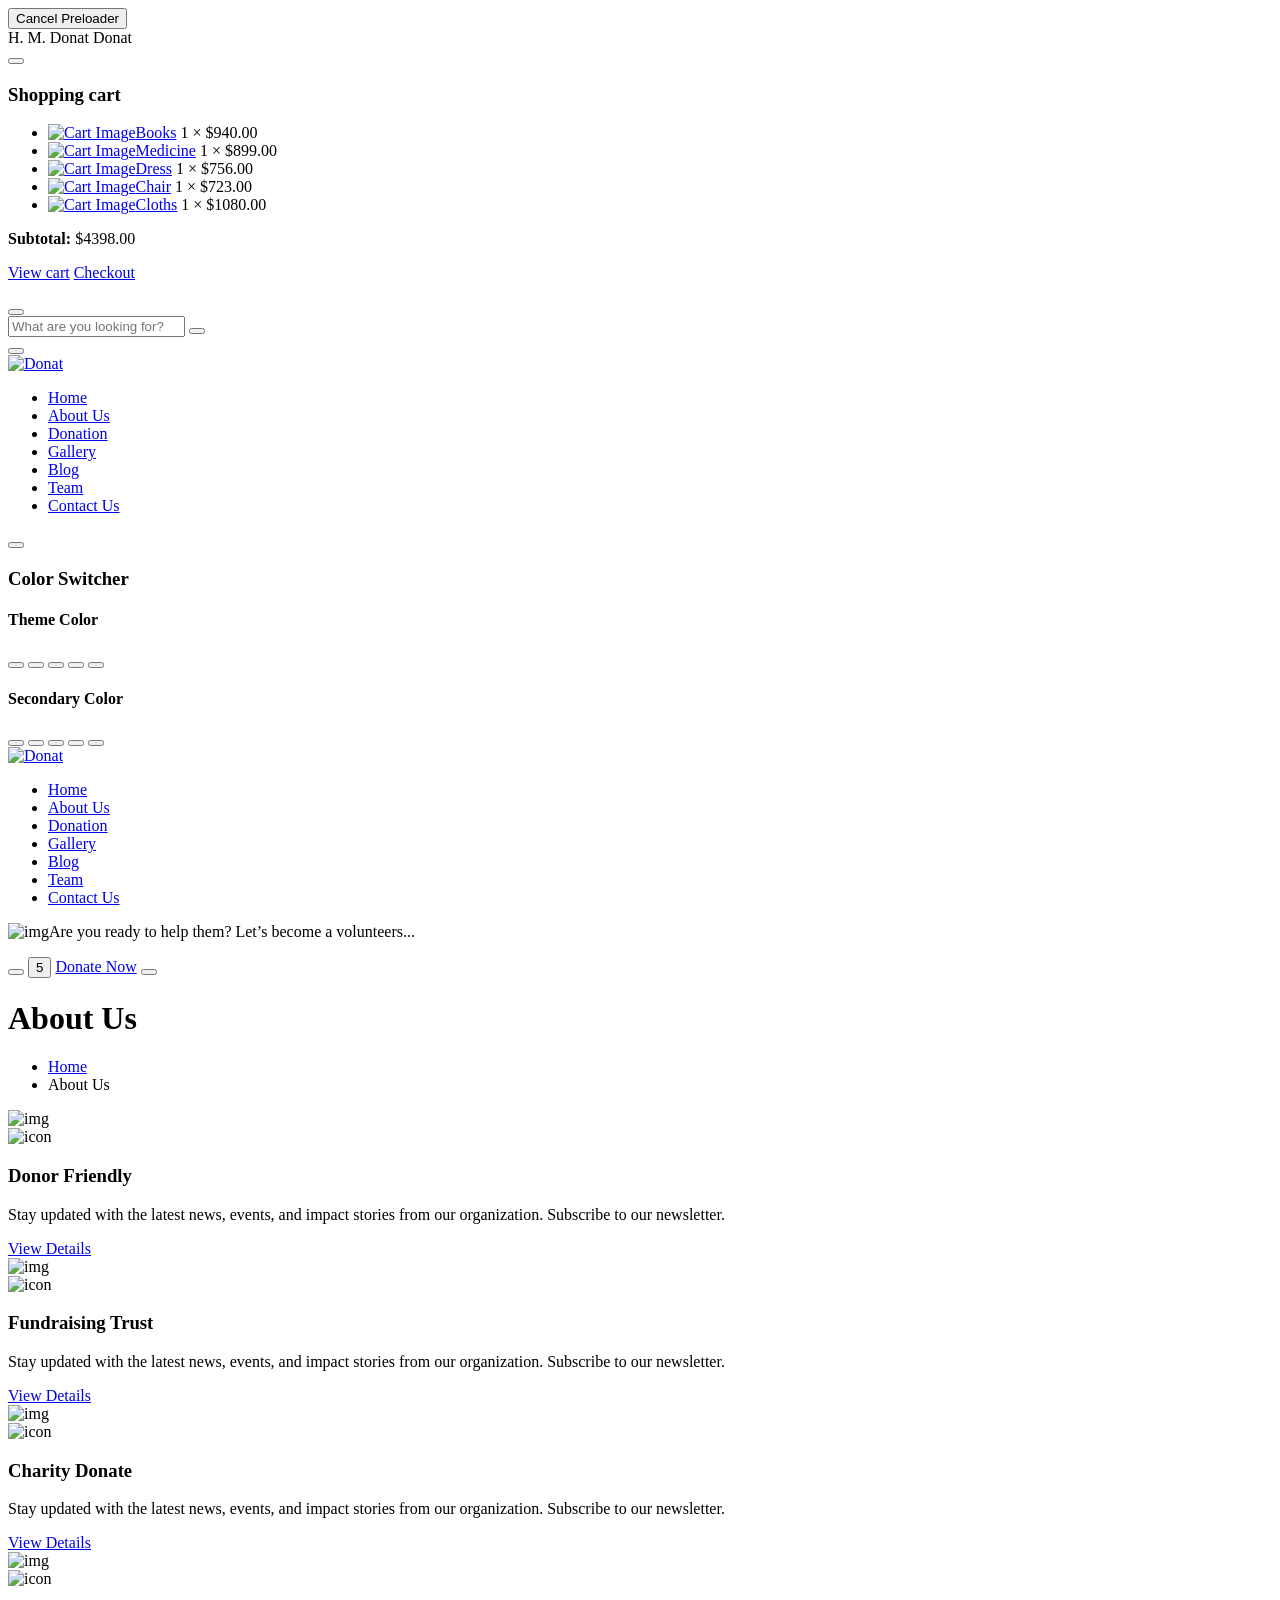
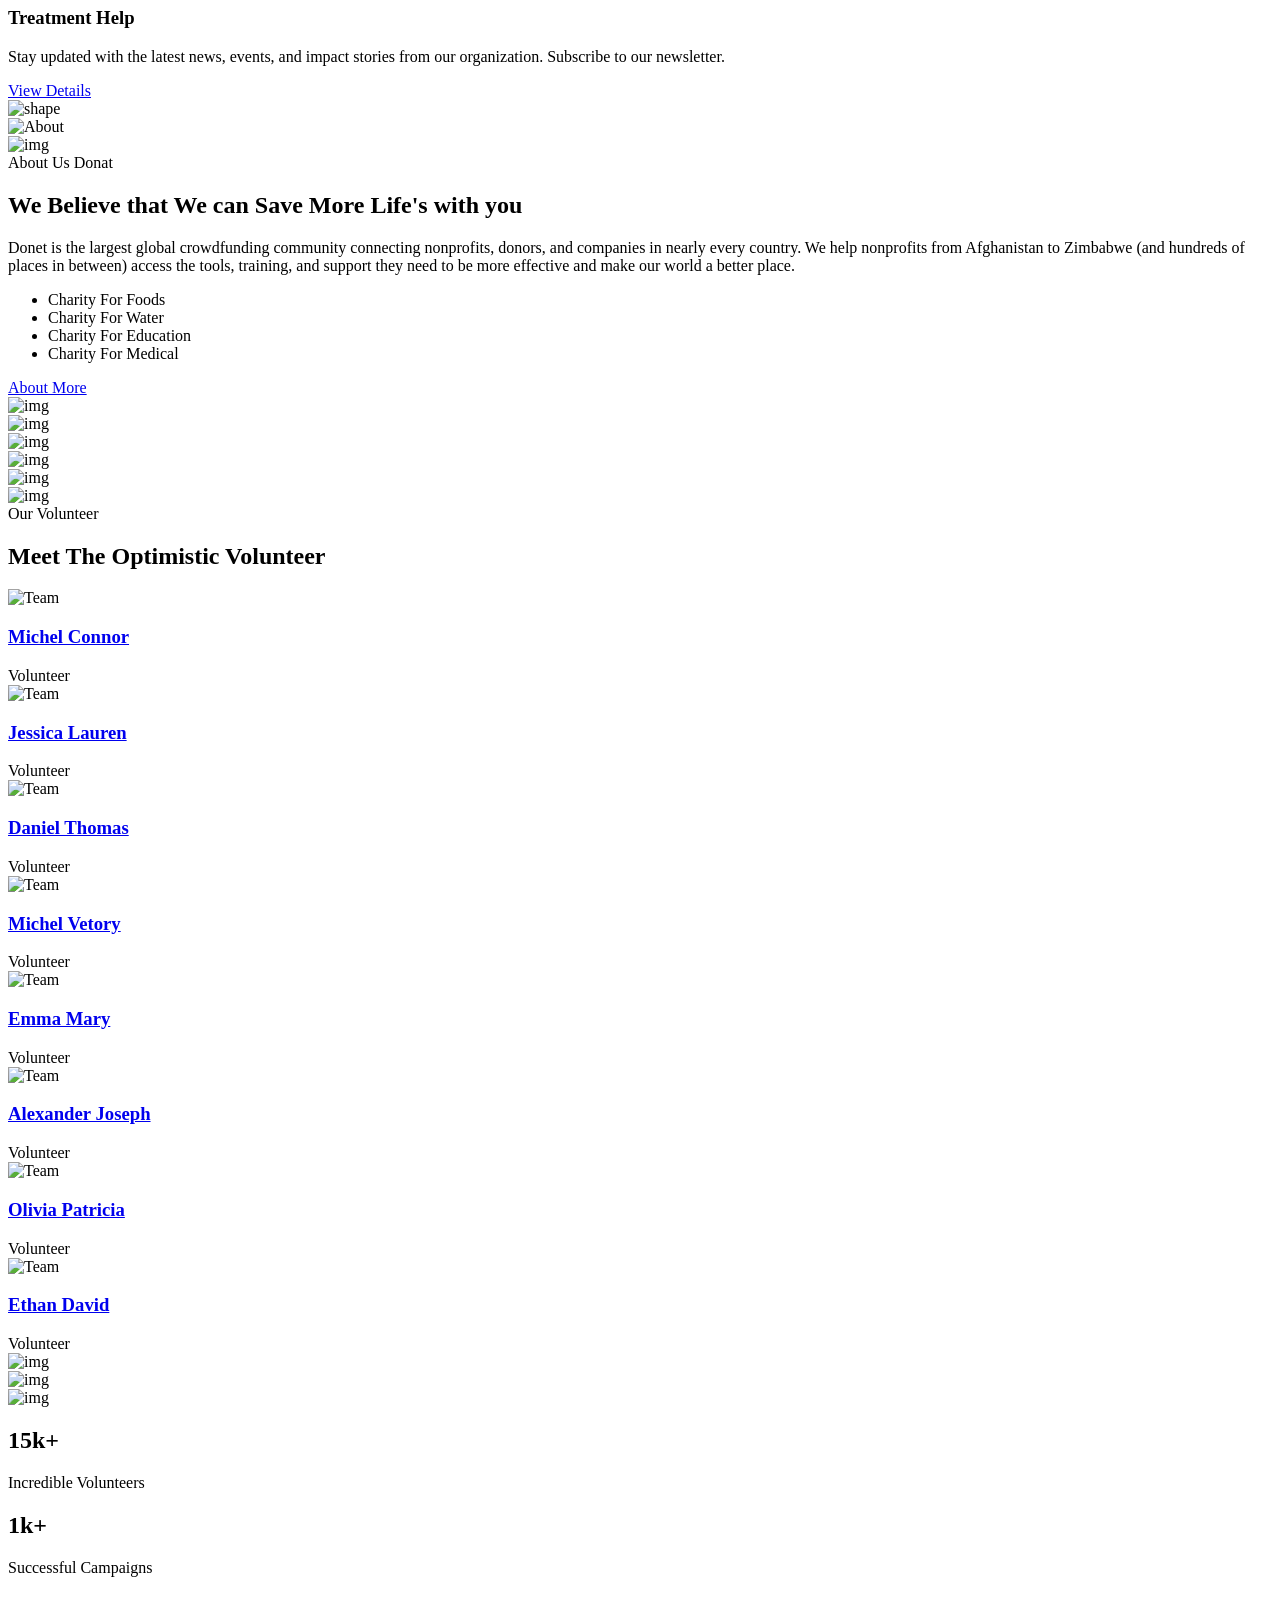
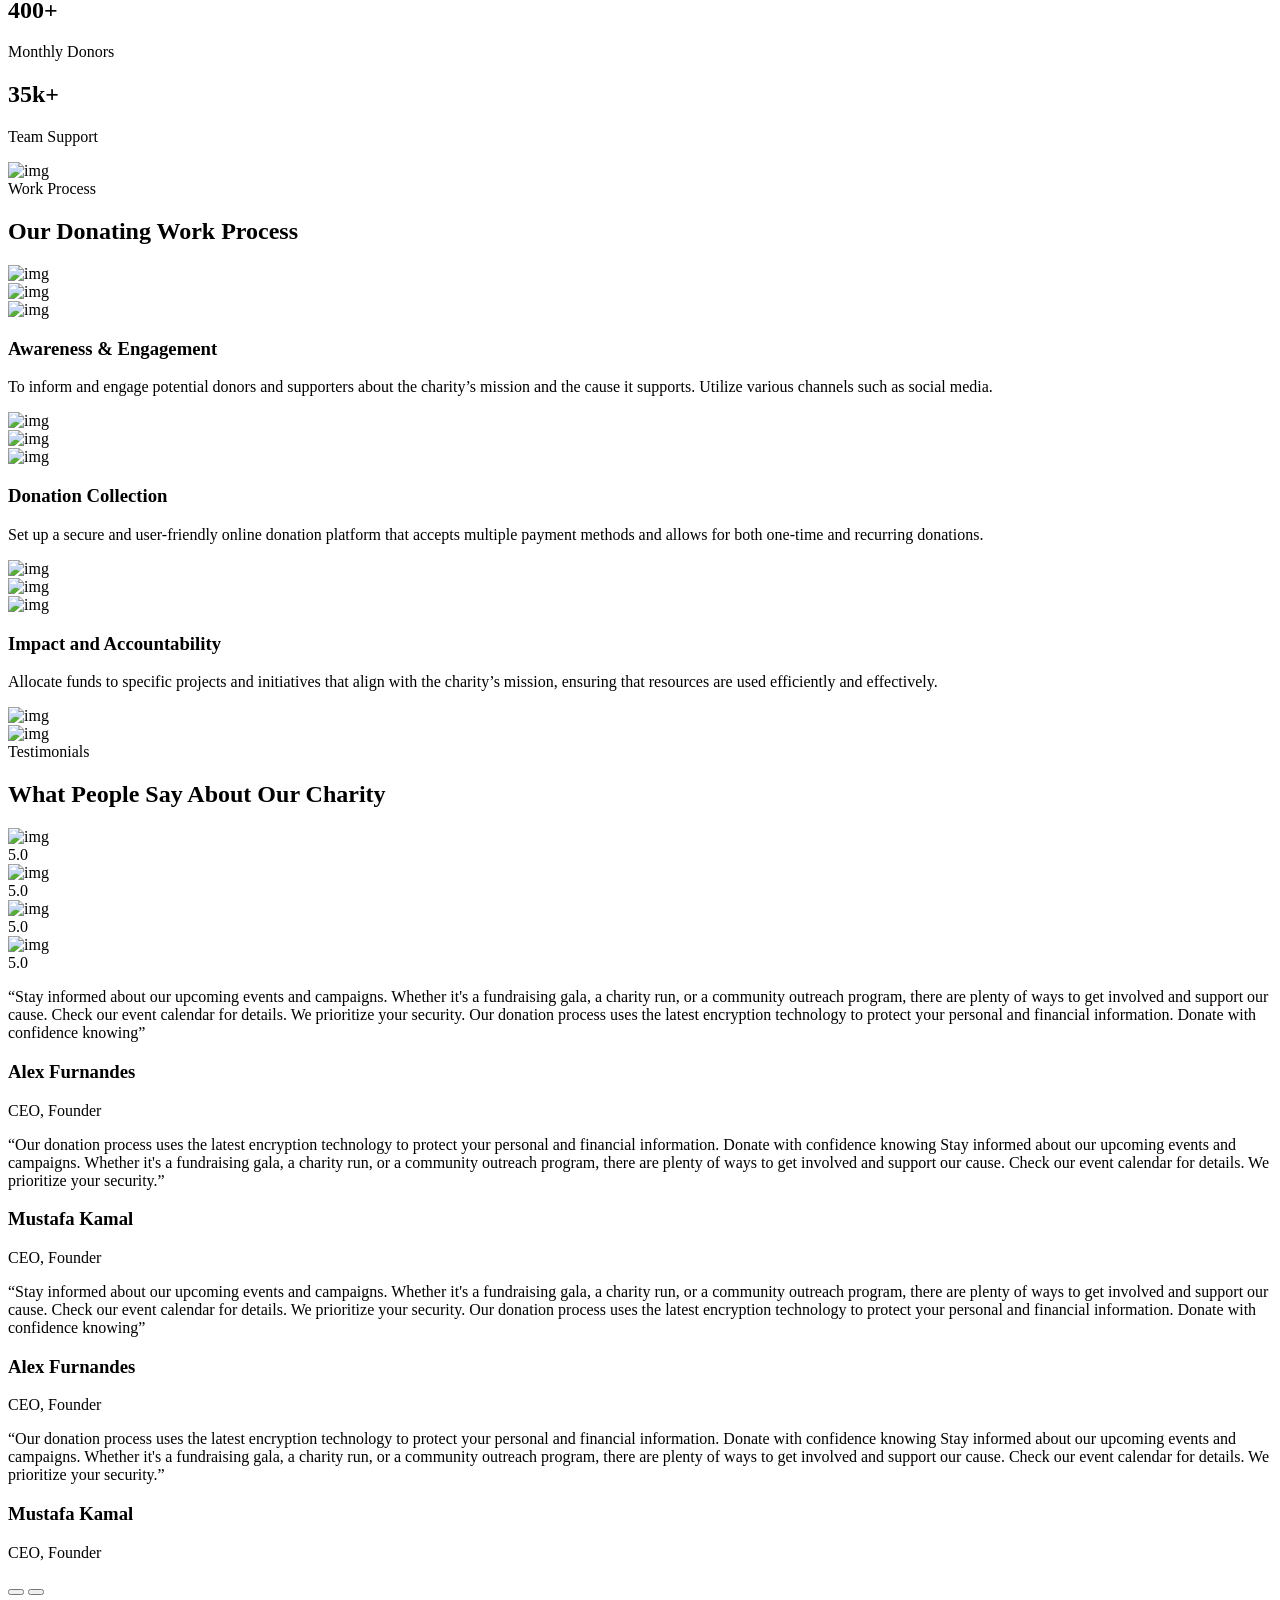
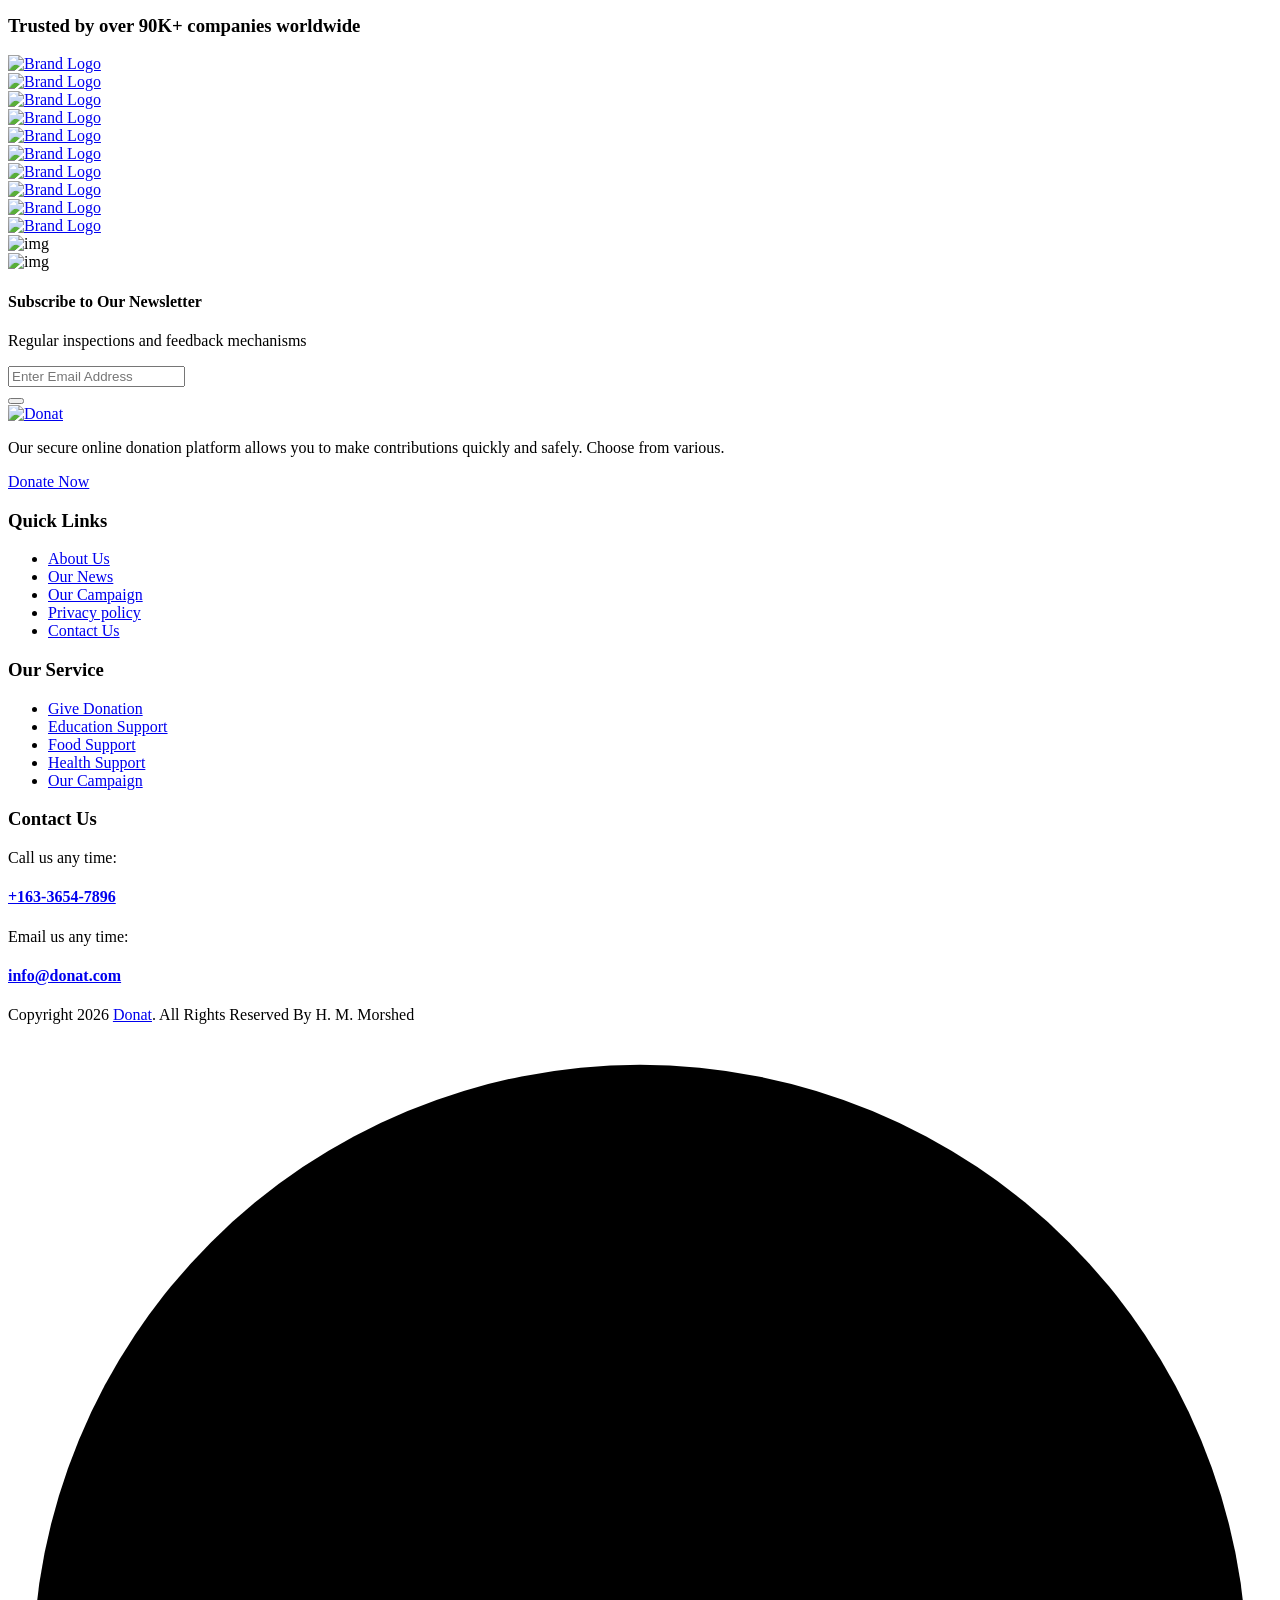
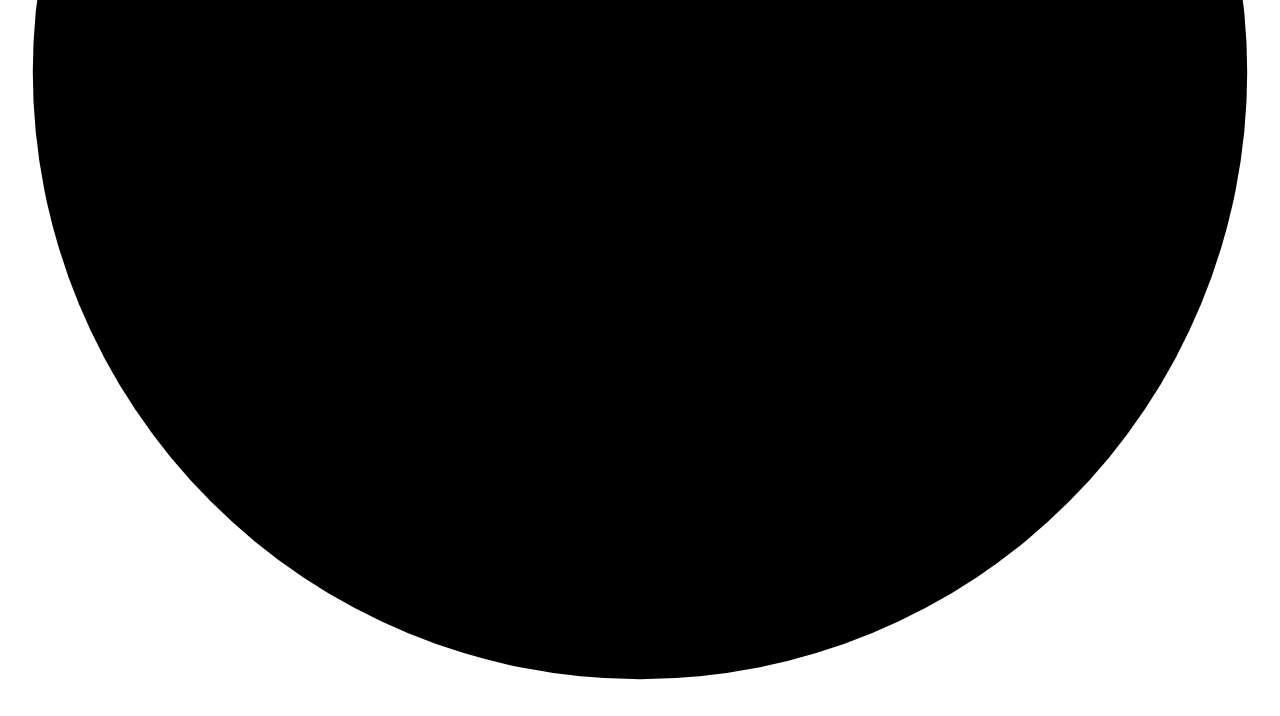
==== about.html @ d8be1a40 "Add files via upload" ====
<!doctype html>
<html class="no-js" lang="zxx" dir="ltr">

<head>
    <meta charset="utf-8">
    <meta http-equiv="x-ua-compatible" content="ie=edge">
    <title>Donat - Charity & Donation </title>
    <meta name="author" content="Donat">
    <meta name="description" content="Donat - Charity & Donation HTML Template">
    <meta name="keywords" content="Donat - Charity & Donation HTML Template">
    <meta name="robots" content="INDEX,FOLLOW">

    <!-- Mobile Specific Metas -->
    <meta name="viewport" content="width=device-width, initial-scale=1, shrink-to-fit=no">

    <!-- Favicons - Place favicon.ico in the root directory -->
    <link rel="apple-touch-icon" sizes="57x57" href="assets/img/favicons/apple-icon-57x57.png">
    <link rel="apple-touch-icon" sizes="60x60" href="assets/img/favicons/apple-icon-60x60.png">
    <link rel="apple-touch-icon" sizes="72x72" href="assets/img/favicons/apple-icon-72x72.png">
    <link rel="apple-touch-icon" sizes="76x76" href="assets/img/favicons/apple-icon-76x76.png">
    <link rel="apple-touch-icon" sizes="114x114" href="assets/img/favicons/apple-icon-114x114.png">
    <link rel="apple-touch-icon" sizes="120x120" href="assets/img/favicons/apple-icon-120x120.png">
    <link rel="apple-touch-icon" sizes="144x144" href="assets/img/favicons/apple-icon-144x144.png">
    <link rel="apple-touch-icon" sizes="152x152" href="assets/img/favicons/apple-icon-152x152.png">
    <link rel="apple-touch-icon" sizes="180x180" href="assets/img/favicons/apple-icon-180x180.png">
    <link rel="icon" type="image/png" sizes="192x192" href="assets/img/favicons/android-icon-192x192.png">
    <link rel="icon" type="image/png" sizes="32x32" href="assets/img/favicons/favicon-32x32.png">
    <link rel="icon" type="image/png" sizes="96x96" href="assets/img/favicons/favicon-96x96.png">
    <link rel="icon" type="image/png" sizes="16x16" href="assets/img/favicons/favicon-16x16.png">
    <link rel="manifest" href="assets/img/favicons/manifest.json">
    <meta name="msapplication-TileColor" content="#ffffff">
    <meta name="msapplication-TileImage" content="assets/img/favicons/ms-icon-144x144.png">
    <meta name="theme-color" content="#ffffff">

    <!--==============================
	  Google Fonts
	============================== -->
    <link rel="preconnect" href="https://fonts.googleapis.com/">
    <link rel="preconnect" href="https://fonts.gstatic.com/" crossorigin>
    <link href="https://fonts.googleapis.com/css2?family=Caveat:wght@400..700&amp;family=Nunito+Sans:ital,opsz,wght@0,6..12,200..1000;1,6..12,200..1000&amp;family=Nunito:ital,wght@0,200..1000;1,200..1000&amp;display=swap" rel="stylesheet">

    <!--==============================
	    All CSS File
	============================== -->
    <!-- Bootstrap -->
    <link rel="stylesheet" href="assets/css/bootstrap.min.css">
    <!-- Fontawesome Icon -->
    <link rel="stylesheet" href="assets/css/fontawesome.min.css">
    <!-- Magnific Popup -->
    <link rel="stylesheet" href="assets/css/magnific-popup.min.css">
    <!-- Swiper Js -->
    <link rel="stylesheet" href="assets/css/swiper-bundle.min.css">
    <!-- Theme Custom CSS -->
    <link rel="stylesheet" href="assets/css/style.css">

</head>

<body>

    <!--[if lte IE 9]>
    	<p class="browserupgrade">You are using an <strong>outdated</strong> browser. Please <a href="https://browsehappy.com/">upgrade your browser</a> to improve your experience and security.</p>
  	<![endif]-->


    <!--********************************
   		Code Start From Here 
	******************************** -->

    <!--==============================
     Preloader
  ==============================-->
    <div class="preloader ">
        <button class="th-btn style2 preloaderCls">Cancel Preloader </button>
        <div class="preloader-inner">
            <span class="loader">
                H. M. Donat
                <span class="loading-text">Donat</span>
            </span>
        </div>
    </div><!--==============================
    Sidemenu
============================== -->
    <div class="sidemenu-wrapper sidemenu-cart ">
        <div class="sidemenu-content">
            <button class="closeButton sideMenuCls"><i class="far fa-times"></i></button>
            <div class="widget woocommerce widget_shopping_cart">
                <h3 class="widget_title">Shopping cart</h3>
                <div class="widget_shopping_cart_content">
                    <ul class="woocommerce-mini-cart cart_list product_list_widget ">
                        <li class="woocommerce-mini-cart-item mini_cart_item">
                            <a href="#" class="remove remove_from_cart_button"><i class="far fa-times"></i></a>
                            <a href="#"><img src="assets/img/product/product_thumb_1_1.png" alt="Cart Image">Books</a>
                            <span class="quantity">1 ×
                                <span class="woocommerce-Price-amount amount">
                                    <span class="woocommerce-Price-currencySymbol">$</span>940.00</span>
                            </span>
                        </li>
                        <li class="woocommerce-mini-cart-item mini_cart_item">
                            <a href="#" class="remove remove_from_cart_button"><i class="far fa-times"></i></a>
                            <a href="#"><img src="assets/img/product/product_thumb_1_2.png" alt="Cart Image">Medicine</a>
                            <span class="quantity">1 ×
                                <span class="woocommerce-Price-amount amount">
                                    <span class="woocommerce-Price-currencySymbol">$</span>899.00</span>
                            </span>
                        </li>
                        <li class="woocommerce-mini-cart-item mini_cart_item">
                            <a href="#" class="remove remove_from_cart_button"><i class="far fa-times"></i></a>
                            <a href="#"><img src="assets/img/product/product_thumb_1_3.png" alt="Cart Image">Dress</a>
                            <span class="quantity">1 ×
                                <span class="woocommerce-Price-amount amount">
                                    <span class="woocommerce-Price-currencySymbol">$</span>756.00</span>
                            </span>
                        </li>
                        <li class="woocommerce-mini-cart-item mini_cart_item">
                            <a href="#" class="remove remove_from_cart_button"><i class="far fa-times"></i></a>
                            <a href="#"><img src="assets/img/product/product_thumb_1_4.png" alt="Cart Image">Chair</a>
                            <span class="quantity">1 ×
                                <span class="woocommerce-Price-amount amount">
                                    <span class="woocommerce-Price-currencySymbol">$</span>723.00</span>
                            </span>
                        </li>
                        <li class="woocommerce-mini-cart-item mini_cart_item">
                            <a href="#" class="remove remove_from_cart_button"><i class="far fa-times"></i></a>
                            <a href="#"><img src="assets/img/product/product_thumb_1_5.png" alt="Cart Image">Cloths</a>
                            <span class="quantity">1 ×
                                <span class="woocommerce-Price-amount amount">
                                    <span class="woocommerce-Price-currencySymbol">$</span>1080.00</span>
                            </span>
                        </li>
                    </ul>
                    <p class="woocommerce-mini-cart__total total">
                        <strong>Subtotal:</strong>
                        <span class="woocommerce-Price-amount amount">
                            <span class="woocommerce-Price-currencySymbol">$</span>4398.00</span>
                    </p>
                    <p class="woocommerce-mini-cart__buttons buttons">
                        <a href="cart.html" class="th-btn wc-forward">View cart</a>
                        <a href="checkout.html" class="th-btn checkout wc-forward">Checkout</a>
                    </p>
                </div>
            </div>
        </div>
    </div>
    <div class="popup-search-box d-none d-lg-block">
        <button class="searchClose"><i class="far fa-times"></i></button>
        <form action="#">
            <input type="text" placeholder="What are you looking for?">
            <button type="submit"><i class="fal fa-search"></i></button>
        </form>
    </div><!--==============================
    Mobile Menu
  ============================== -->
    <div class="th-menu-wrapper">
        <div class="th-menu-area text-center">
            <button class="th-menu-toggle"><i class="fal fa-times"></i></button>
            <div class="mobile-logo">
                <a href="index.html"><img src="assets/img/logo.svg" alt="Donat"></a>
            </div>
            <div class="th-mobile-menu">
                <ul>
                     <li >
                        <a href="index.html">Home</a>
                    </li>
                
                    <li>
                    <a href="about.html">About Us</a>
                    </li>
                    <li>
                     <a href="donate-now.html">Donation</a>
                    </li>
                    <li>
                     <a href="gallery.html">Gallery</a>
                    </li>
                    <li>
                     <a href="blog.html">Blog</a>
                    </li>
                    <li>
                     <a href="add-team.html">Team</a>
                    </li>
                    <li>
                     <a href="contact.html">Contact Us</a>
                </li>
                        </ul>
                    </li>
                    
                </ul>
            </div>
        </div>
    </div>
    <div class="color-scheme-wrap active">
        <button class="switchIcon"><i class="fa-solid fa-palette"></i></button>
        <h3 class="color-scheme-wrap-title text-center">Color Switcher</h3>
        <h4 class="color-scheme-wrap-subtitle text-center">Theme Color</h4>
        <div class="color-switch-btns">
            <button data-color="#1A685B"><i class="fa-solid fa-droplet"></i></button>
            <button data-color="#f34e3a"><i class="fa-solid fa-droplet"></i></button>
            <button data-color="#FF4857"><i class="fa-solid fa-droplet"></i></button>
            <button data-color="#3843C1"><i class="fa-solid fa-droplet"></i></button>
            <button data-color="#FF7E02"><i class="fa-solid fa-droplet"></i></button>
        </div>
        <h4 class="color-scheme-wrap-subtitle mt-20 text-center">Secondary Color</h4>
        <div class="secondary-color-switch-btns">
            <button data-secondary-color="#FFAC00"><i class="fa-solid fa-droplet"></i></button>
            <button data-secondary-color="#F41E1E"><i class="fa-solid fa-droplet"></i></button>
            <button data-secondary-color="#f34e3a"><i class="fa-solid fa-droplet"></i></button>
            <button data-secondary-color="#FF4857"><i class="fa-solid fa-droplet"></i></button>
            <button data-secondary-color="#3843C1"><i class="fa-solid fa-droplet"></i></button>
        </div>
    </div><!--==============================
	Header Area
==============================-->
    <header class="th-header header-layout1 onepage-nav">
        <div class="sticky-wrapper">
            <!-- Main Menu Area -->
            <div class="container">
                <div class="menu-area">
                    <div class="header-logo">
                        <a href="index.html"><img src="assets/img/logo.svg" alt="Donat"></a>
                    </div>
                    <div class="menu-area-wrap">
                        <nav class="main-menu d-none d-lg-block">
                            <ul>
                                <li>
                        <a href="index.html">Home</a>
                    </li>
                
                    <li>
                    <a href="about.html">About Us</a>
                    </li>
                    <li>
                     <a href="donate-now.html">Donation</a>
                    </li>
                    <li>
                     <a href="gallery.html">Gallery</a>
                    </li>
                    <li>
                     <a href="blog.html">Blog</a>
                    </li>
                    <li>
                     <a href="add-team.html">Team</a>
                    </li>
                    <li>
                     <a href="contact.html">Contact Us</a>
                </li>
                </ul>

                        </nav>
                        <p class="header-notice"><img class="me-1" src="assets/img/icon/heart-icon.svg" alt="img">Are you ready to help them? Let’s become a volunteers...</p>
                    </div>
                    <div class="header-button">
                        <button type="button" class="icon-btn style2 searchBoxToggler d-lg-block d-none"><i class="far fa-search"></i></button>
                        <button type="button" class="icon-btn sideMenuToggler">
                            <span class="badge">5</span>
                            <i class="fa-regular fa-cart-shopping"></i>
                        </button>
                        <a href="contact.html" class="th-btn style3 d-xl-block d-none"><i class="fas fa-heart me-2"></i> Donate Now</a>
                        <button type="button" class="icon-btn th-menu-toggle d-lg-none"><i class="far fa-bars"></i></button>
                    </div>
                </div>
            </div>
        </div>
    </header>


    <!--==============================
    Breadcumb
============================== -->
    <div class="breadcumb-wrapper " data-bg-src="assets/img/bg/breadcumb-bg.jpg" data-overlay="theme">
        <div class="container">
            <div class="breadcumb-content">
                <h1 class="breadcumb-title">About Us</h1>
                <ul class="breadcumb-menu">
                    <li><a href="index.html">Home</a></li>
                    <li>About Us</li>
                </ul>
            </div>
        </div>
    </div><!--==============================
Feature Area  
==============================-->
    <section class="space-top">
        <div class="container">
            <div class="row gy-4 justify-content-center">
                <div class="col-lg-3 col-md-6">
                    <div class="feature-card">
                        <div class="feature-card-bg-shape">
                            <img src="assets/img/shape/feature-card-bg-shape1-1.png" alt="img">
                        </div>
                        <div class="box-icon">
                            <img src="assets/img/icon/feature-icon1-2.svg" alt="icon">
                        </div>
                        <h3 class="box-title">Donor Friendly</h3>
                        <p class="box-text">Stay updated with the latest news, events, and impact stories from our organization. Subscribe to our newsletter.</p>
                        <a class="link-btn style2" href="about.html">View Details <i class="fa-solid fa-arrow-up-right ms-2"></i></a>
                    </div>
                </div>
                <div class="col-lg-3 col-md-6">
                    <div class="feature-card">
                        <div class="feature-card-bg-shape">
                            <img src="assets/img/shape/feature-card-bg-shape1-1.png" alt="img">
                        </div>
                        <div class="box-icon">
                            <img src="assets/img/icon/feature-icon1-1.svg" alt="icon">
                        </div>
                        <h3 class="box-title">Fundraising Trust</h3>
                        <p class="box-text">Stay updated with the latest news, events, and impact stories from our organization. Subscribe to our newsletter.</p>
                        <a class="link-btn style2" href="about.html">View Details <i class="fa-solid fa-arrow-up-right ms-2"></i></a>
                    </div>
                </div>
                <div class="col-lg-3 col-md-6">
                    <div class="feature-card">
                        <div class="feature-card-bg-shape">
                            <img src="assets/img/shape/feature-card-bg-shape1-1.png" alt="img">
                        </div>
                        <div class="box-icon">
                            <img src="assets/img/icon/feature-icon1-2.svg" alt="icon">
                        </div>
                        <h3 class="box-title">Charity Donate</h3>
                        <p class="box-text">Stay updated with the latest news, events, and impact stories from our organization. Subscribe to our newsletter.</p>
                        <a class="link-btn style2" href="about.html">View Details <i class="fa-solid fa-arrow-up-right ms-2"></i></a>
                    </div>
                </div>
                <div class="col-lg-3 col-md-6">
                    <div class="feature-card">
                        <div class="feature-card-bg-shape">
                            <img src="assets/img/shape/feature-card-bg-shape1-1.png" alt="img">
                        </div>
                        <div class="box-icon">
                            <img src="assets/img/icon/feature-icon1-1.svg" alt="icon">
                        </div>
                        <h3 class="box-title">Treatment Help</h3>
                        <p class="box-text">Stay updated with the latest news, events, and impact stories from our organization. Subscribe to our newsletter.</p>
                        <a class="link-btn style2" href="about.html">View Details <i class="fa-solid fa-arrow-up-right ms-2"></i></a>
                    </div>
                </div>
            </div>
        </div>
    </section> <!--==============================
About Area  
==============================-->
    <div class="overflow-hidden space" id="about-sec">
        <div class="shape-mockup about-bg-shape1-1 jump-reverse" data-top="10%" data-right="5%">
            <img src="assets/img/shape/heart-shape1.png" alt="shape">
        </div>
        <div class="container">
            <div class="row gy-4 align-items-center">
                <div class="col-xl-7">
                    <div class="img-box1">
                        <div class="img1" data-mask-src="assets/img/normal/about_1_1-mask.png">
                            <img src="assets/img/normal/about_1_1.png" alt="About">
                        </div>
                        <div class="about-shape1-1 jump">
                            <img src="assets/img/shape/about_shape1_1.png" alt="img">
                        </div>
                    </div>
                </div>
                <div class="col-xl-5">
                    <div class="about-wrap1">
                        <div class="title-area mb-30">
                            <span class="sub-title before-none">About Us Donat</span>
                            <h2 class="sec-title">We Believe that We can Save More Life's with you</h2>
                            <p class="">Donet is the largest global crowdfunding community connecting nonprofits, donors, and companies in nearly every country. We help nonprofits from Afghanistan to Zimbabwe (and hundreds of places in between) access the tools, training, and support they need to be more effective and make our world a better place.</p>
                        </div>
                        <div class="checklist style2 list-two-column">
                            <ul>
                                <li>Charity For Foods</li>
                                <li data-theme-color="var(--theme-color2)">Charity For Water</li>
                                <li data-theme-color="#FF5528">Charity For Education</li>
                                <li data-theme-color="#122F2A">Charity For Medical</li>
                            </ul>
                        </div>
                        <div class="btn-wrap mt-40">
                            <a href="about.html" class="th-btn">About More<i class="fas fa-arrow-up-right ms-2"></i></a>
                        </div>
                    </div>
                </div>

            </div>
        </div>
    </div><!--==============================
Team Area  
==============================-->
    <section class="space" id="team-sec" data-bg-src="assets/img/bg/gray-bg2.png">
        <div class="shape-mockup team-bg-shape3-1 d-xxl-block d-none" data-top="0%" data-left="0%" data-bottom="0"><img src="assets/img/shape/team_bg_shape3_1.png" alt="img"></div>
        <div class="shape-mockup team-bg-shape3-2 d-xxl-block d-none" data-top="0%" data-right="0%" data-bottom="0"><img src="assets/img/shape/team_bg_shape3_2.png" alt="img"></div>
        <div class="shape-mockup team-bg-shape3-3 spin d-xxl-block d-none" data-top="15%" data-left="20%">
            <div class="color-masking2">
                <div class="masking-src" data-mask-src="assets/img/shape/team_bg_shape3_3.png"></div>
                <img src="assets/img/shape/team_bg_shape3_3.png" alt="img">
            </div>
        </div>
        <div class="shape-mockup team-bg-shape3-4 jump d-xxl-block d-none" data-top="18%" data-right="10%">
            <img src="assets/img/shape/team_bg_shape3_4.png" alt="img">
        </div>
        <div class="shape-mockup team-bg-shape3-5 spin d-xxl-block d-none" data-bottom="18%" data-left="10%">
            <img src="assets/img/shape/team_bg_shape3_5.png" alt="img">
        </div>
        <div class="shape-mockup team-bg-shape3-6 spin d-xxl-block d-none" data-bottom="10%" data-right="10%">
            <div class="color-masking">
                <div class="masking-src" data-mask-src="assets/img/shape/team_bg_shape3_6.png"></div>
                <img src="assets/img/shape/team_bg_shape3_6.png" alt="img">
            </div>
        </div>
        <div class="container">
            <div class="title-area text-center">
                <span class="sub-title after-none before-none"><i class="far fa-heart text-theme"></i> Our Volunteer</span>
                <h2 class="sec-title">Meet The Optimistic Volunteer</h2>
            </div>
            <div class="slider-area">
                <div class="swiper th-slider has-shadow" id="teamSlider3" data-slider-options='{"breakpoints":{"0":{"slidesPerView":1},"576":{"slidesPerView":"2"},"768":{"slidesPerView":"2"},"992":{"slidesPerView":"3"},"1200":{"slidesPerView":"4"}}}'>
                    <div class="swiper-wrapper">
                        <!-- Single Item -->
                        <div class="swiper-slide">
                            <div class="th-team team-card3">
                                <div class="team-img">
                                    <img src="assets/img/team/team_3_1.png" alt="Team">
                                </div>
                                <div class="team-card-content">
                                    <h3 class="box-title"><a href="team-details.html">Michel Connor</a></h3>
                                    <span class="team-desig">Volunteer</span>
                                    <div class="th-social style2">
                                        <a target="_blank" href="https://facebook.com/"><i class="fab fa-facebook-f"></i></a>
                                        <a target="_blank" href="https://twitter.com/"><i class="fab fa-twitter"></i></a>
                                        <a target="_blank" href="https://instagram.com/"><i class="fab fa-instagram"></i></a>
                                        <a target="_blank" href="https://behance.com/"><i class="fab fa-behance"></i></a>
                                    </div>
                                </div>
                            </div>
                        </div>

                        <!-- Single Item -->
                        <div class="swiper-slide">
                            <div class="th-team team-card3">
                                <div class="team-img">
                                    <img src="assets/img/team/team_3_2.png" alt="Team">
                                </div>
                                <div class="team-card-content">
                                    <h3 class="box-title"><a href="team-details.html">Jessica Lauren</a></h3>
                                    <span class="team-desig">Volunteer</span>
                                    <div class="th-social style2">
                                        <a target="_blank" href="https://facebook.com/"><i class="fab fa-facebook-f"></i></a>
                                        <a target="_blank" href="https://twitter.com/"><i class="fab fa-twitter"></i></a>
                                        <a target="_blank" href="https://instagram.com/"><i class="fab fa-instagram"></i></a>
                                        <a target="_blank" href="https://behance.com/"><i class="fab fa-behance"></i></a>
                                    </div>
                                </div>
                            </div>
                        </div>

                        <!-- Single Item -->
                        <div class="swiper-slide">
                            <div class="th-team team-card3">
                                <div class="team-img">
                                    <img src="assets/img/team/team_3_3.png" alt="Team">
                                </div>
                                <div class="team-card-content">
                                    <h3 class="box-title"><a href="team-details.html">Daniel Thomas</a></h3>
                                    <span class="team-desig">Volunteer</span>
                                    <div class="th-social style2">
                                        <a target="_blank" href="https://facebook.com/"><i class="fab fa-facebook-f"></i></a>
                                        <a target="_blank" href="https://twitter.com/"><i class="fab fa-twitter"></i></a>
                                        <a target="_blank" href="https://instagram.com/"><i class="fab fa-instagram"></i></a>
                                        <a target="_blank" href="https://behance.com/"><i class="fab fa-behance"></i></a>
                                    </div>
                                </div>
                            </div>
                        </div>

                        <!-- Single Item -->
                        <div class="swiper-slide">
                            <div class="th-team team-card3">
                                <div class="team-img">
                                    <img src="assets/img/team/team_3_4.png" alt="Team">
                                </div>
                                <div class="team-card-content">
                                    <h3 class="box-title"><a href="team-details.html">Michel Vetory</a></h3>
                                    <span class="team-desig">Volunteer</span>
                                    <div class="th-social style2">
                                        <a target="_blank" href="https://facebook.com/"><i class="fab fa-facebook-f"></i></a>
                                        <a target="_blank" href="https://twitter.com/"><i class="fab fa-twitter"></i></a>
                                        <a target="_blank" href="https://instagram.com/"><i class="fab fa-instagram"></i></a>
                                        <a target="_blank" href="https://behance.com/"><i class="fab fa-behance"></i></a>
                                    </div>
                                </div>
                            </div>
                        </div>

                        <!-- Single Item -->
                        <div class="swiper-slide">
                            <div class="th-team team-card3">
                                <div class="team-img">
                                    <img src="assets/img/team/team_3_5.png" alt="Team">
                                </div>
                                <div class="team-card-content">
                                    <h3 class="box-title"><a href="team-details.html">Emma Mary</a></h3>
                                    <span class="team-desig">Volunteer</span>
                                    <div class="th-social style2">
                                        <a target="_blank" href="https://facebook.com/"><i class="fab fa-facebook-f"></i></a>
                                        <a target="_blank" href="https://twitter.com/"><i class="fab fa-twitter"></i></a>
                                        <a target="_blank" href="https://instagram.com/"><i class="fab fa-instagram"></i></a>
                                        <a target="_blank" href="https://behance.com/"><i class="fab fa-behance"></i></a>
                                    </div>
                                </div>
                            </div>
                        </div>

                        <!-- Single Item -->
                        <div class="swiper-slide">
                            <div class="th-team team-card3">
                                <div class="team-img">
                                    <img src="assets/img/team/team_3_6.png" alt="Team">
                                </div>
                                <div class="team-card-content">
                                    <h3 class="box-title"><a href="team-details.html">Alexander Joseph</a></h3>
                                    <span class="team-desig">Volunteer</span>
                                    <div class="th-social style2">
                                        <a target="_blank" href="https://facebook.com/"><i class="fab fa-facebook-f"></i></a>
                                        <a target="_blank" href="https://twitter.com/"><i class="fab fa-twitter"></i></a>
                                        <a target="_blank" href="https://instagram.com/"><i class="fab fa-instagram"></i></a>
                                        <a target="_blank" href="https://behance.com/"><i class="fab fa-behance"></i></a>
                                    </div>
                                </div>
                            </div>
                        </div>

                        <!-- Single Item -->
                        <div class="swiper-slide">
                            <div class="th-team team-card3">
                                <div class="team-img">
                                    <img src="assets/img/team/team_3_7.png" alt="Team">
                                </div>
                                <div class="team-card-content">
                                    <h3 class="box-title"><a href="team-details.html">Olivia Patricia</a></h3>
                                    <span class="team-desig">Volunteer</span>
                                    <div class="th-social style2">
                                        <a target="_blank" href="https://facebook.com/"><i class="fab fa-facebook-f"></i></a>
                                        <a target="_blank" href="https://twitter.com/"><i class="fab fa-twitter"></i></a>
                                        <a target="_blank" href="https://instagram.com/"><i class="fab fa-instagram"></i></a>
                                        <a target="_blank" href="https://behance.com/"><i class="fab fa-behance"></i></a>
                                    </div>
                                </div>
                            </div>
                        </div>

                        <!-- Single Item -->
                        <div class="swiper-slide">
                            <div class="th-team team-card3">
                                <div class="team-img">
                                    <img src="assets/img/team/team_3_8.png" alt="Team">
                                </div>
                                <div class="team-card-content">
                                    <h3 class="box-title"><a href="team-details.html">Ethan David</a></h3>
                                    <span class="team-desig">Volunteer</span>
                                    <div class="th-social style2">
                                        <a target="_blank" href="https://facebook.com/"><i class="fab fa-facebook-f"></i></a>
                                        <a target="_blank" href="https://twitter.com/"><i class="fab fa-twitter"></i></a>
                                        <a target="_blank" href="https://instagram.com/"><i class="fab fa-instagram"></i></a>
                                        <a target="_blank" href="https://behance.com/"><i class="fab fa-behance"></i></a>
                                    </div>
                                </div>
                            </div>
                        </div>

                    </div>
                </div>
            </div>
        </div>
    </section>

    <!--==============================
Video Area  
==============================-->
    <div class="video-area-3">
        <div class="shape-mockup video-bg-shape3-1" data-top="0" data-left="0" data-bottom="0">
            <img src="assets/img/shape/video_bg_shape3_1.png" alt="img">
        </div>
        <div class="shape-mockup video-bg-shape3-2" data-top="0" data-right="0" data-bottom="0">
            <img src="assets/img/shape/video_bg_shape3_2.png" alt="img">
        </div>
        <div class="video-thumb3-1 video-box-center">
            <img src="assets/img/normal/video-thumb3-1.png" alt="img">
            <a href="https://www.youtube.com/watch?v=_sI_Ps7JSEk" class="play-btn style7 popup-video"><i class="fa-sharp fa-solid fa-play"></i></a>
        </div>
    </div>
    <!--==============================
Counter Area  
==============================-->
    <div class="">
        <div class="container">
            <div class="counter-wrap style2 bg-light">
                <div class="counter-card">
                    <div class="media-body">
                        <h2 class="box-number text-white"><span class="counter-number">15</span>k<span class="fw-light">+</span></h2>
                        <p class="box-text text-white">Incredible Volunteers</p>
                    </div>
                </div>
                <div class="divider"></div>
                <div class="counter-card">
                    <div class="media-body">
                        <h2 class="box-number text-white"><span class="counter-number">1</span>k<span class="fw-light">+</span></h2>
                        <p class="box-text text-white">Successful Campaigns</p>
                    </div>
                </div>
                <div class="divider"></div>
                <div class="counter-card">
                    <div class="media-body">
                        <h2 class="box-number text-white"><span class="counter-number">400</span><span class="fw-light">+</span></h2>
                        <p class="box-text text-white">Monthly Donors</p>
                    </div>
                </div>
                <div class="divider"></div>
                <div class="counter-card">
                    <div class="media-body">
                        <h2 class="box-number text-white"><span class="counter-number">35</span>k<span class="fw-light">+</span></h2>
                        <p class="box-text text-white">Team Support</p>
                    </div>
                </div>
                <div class="divider"></div>
            </div>
        </div>
    </div><!--==============================
Process Area  
==============================-->
    <section class="space-top">
        <div class="shape-mockup process-shape1-1 jump-reverse d-xxl-block d-none" data-top="20%" data-left="0"><img src="assets/img/shape/hand-bg-shape2-1.png" alt="img"></div>
        <div class="container">
            <div class="title-area text-center">
                <span class="sub-title after-none before-none">Work Process</span>
                <h2 class="sec-title">Our Donating Work Process</h2>
            </div>
            <div class="row gy-40 justify-content-center">
                <div class="col-lg-4 col-md-6 process-card-wrap">
                    <div class="process-card">
                        <div class="process-card-thumb-wrap">
                            <div class="process-card-thumb" data-mask-src="assets/img/process/process-card-shape.png">
                                <img src="assets/img/process/process-card-1-1.png" alt="img">
                            </div>
                            <div class="process-card-icon">
                                <img src="assets/img/icon/process-icon1-1.svg" alt="img">
                            </div>
                            <div class="process-card-shape">
                                <img src="assets/img/process/process-card-shape2.png" alt="img">
                            </div>
                        </div>
                        <div class="box-content">
                            <h3 class="box-title">Awareness & Engagement</h3>
                            <p class="box-text">To inform and engage potential donors and supporters about the charity’s mission and the cause it supports. Utilize various channels such as social media.</p>
                        </div>
                    </div>
                </div>
                <div class="col-lg-4 col-md-6 process-card-wrap">
                    <div class="process-card">
                        <div class="process-card-thumb-wrap">
                            <div class="process-card-thumb" data-mask-src="assets/img/process/process-card-shape.png">
                                <img src="assets/img/process/process-card-1-1.png" alt="img">
                            </div>
                            <div class="process-card-icon">
                                <img src="assets/img/icon/process-icon1-2.svg" alt="img">
                            </div>
                            <div class="process-card-shape">
                                <img src="assets/img/process/process-card-shape2.png" alt="img">
                            </div>
                        </div>
                        <div class="box-content">
                            <h3 class="box-title">Donation Collection</h3>
                            <p class="box-text">Set up a secure and user-friendly online donation platform that accepts multiple payment methods and allows for both one-time and recurring donations.</p>
                        </div>
                    </div>
                </div>
                <div class="col-lg-4 col-md-6 process-card-wrap">
                    <div class="process-card">
                        <div class="process-card-thumb-wrap">
                            <div class="process-card-thumb" data-mask-src="assets/img/process/process-card-shape.png">
                                <img src="assets/img/process/process-card-1-1.png" alt="img">
                            </div>
                            <div class="process-card-icon">
                                <img src="assets/img/icon/process-icon1-3.svg" alt="img">
                            </div>
                            <div class="process-card-shape">
                                <img src="assets/img/process/process-card-shape2.png" alt="img">
                            </div>
                        </div>
                        <div class="box-content">
                            <h3 class="box-title">Impact and Accountability</h3>
                            <p class="box-text">Allocate funds to specific projects and initiatives that align with the charity’s mission, ensuring that resources are used efficiently and effectively.</p>
                        </div>
                    </div>
                </div>
            </div>
        </div>
    </section>
    <!--==============================
Testimonial Area  
==============================-->
    <section class="testi-area-1 space" id="testi-sec">
        <div class="shape-mockup testi-bg-shape1-1 jump-reverse d-xl-block d-none" data-top="5%" data-right="0">
            <img src="assets/img/shape/footer-bg-shape3.png" alt="img">
        </div>
        <div class="shape-mockup testi-bg-shape1-2" data-top="28%" data-left="5%">
            <img src="assets/img/shape/testimonial_shape1_1.png" alt="img">
        </div>
        <div class="container">
            <div class="row justify-content-center">
                <div class="col-lg-6">
                    <div class="title-area text-center">
                        <span class="sub-title">Testimonials</span>
                        <h2 class="sec-title">What People Say About
                            Our Charity</h2>
                    </div>
                </div>
            </div>
            <div class="row gx-0 justify-content-end">
                <div class="col-lg-5">
                    <div class="swiper th-slider testi-thumb-slider1" data-slider-options='{"effect":"fade","loop":false}'>
                        <div class="swiper-wrapper">
                            <div class="swiper-slide">
                                <div class="testi-box-img">
                                    <img class="testi-img" src="assets/img/testimonial/testi_1_1.png" alt="img">
                                    <div class="testi-card_review">
                                        <i class="fas fa-star"></i>
                                        5.0
                                    </div>
                                </div>
                            </div>
                            <div class="swiper-slide">
                                <div class="testi-box-img">
                                    <img class="testi-img" src="assets/img/testimonial/testi_1_2.png" alt="img">
                                    <div class="testi-card_review">
                                        <i class="fas fa-star"></i>
                                        5.0
                                    </div>
                                </div>
                            </div>
                            <div class="swiper-slide">
                                <div class="testi-box-img">
                                    <img class="testi-img" src="assets/img/testimonial/testi_1_1.png" alt="img">
                                    <div class="testi-card_review">
                                        <i class="fas fa-star"></i>
                                        5.0
                                    </div>
                                </div>
                            </div>
                            <div class="swiper-slide">
                                <div class="testi-box-img">
                                    <img class="testi-img" src="assets/img/testimonial/testi_1_2.png" alt="img">
                                    <div class="testi-card_review">
                                        <i class="fas fa-star"></i>
                                        5.0
                                    </div>
                                </div>
                            </div>
                        </div>
                    </div>
                </div>
                <div class="col-lg-7">
                    <div class="testi-slider1">
                        <div class="swiper th-slider testimonial-slider1" id="testiSlide1" data-slider-options='{"loop":false,"paginationType":"progressbar","effect":"fade", "autoHeight": "true", "thumbs":{"swiper":".testi-thumb-slider1"}}'>
                            <div class="swiper-wrapper">
                                <div class="swiper-slide">
                                    <div class="testi-card">
                                        <p class="box-text">“Stay informed about our upcoming events and campaigns. Whether it's a fundraising gala, a charity run, or a community outreach program, there are plenty of ways to get involved and support our cause. Check our event calendar for details. We prioritize your security. Our donation process uses the latest encryption technology to protect your personal and financial information. Donate with confidence knowing”</p>
                                        <h3 class="box-title">Alex Furnandes</h3>
                                        <p class="box-desig">CEO, Founder</p>
                                        <div class="quote-icon" data-mask-src="assets/img/icon/quote2.svg"></div>
                                    </div>
                                </div>
                                <div class="swiper-slide">
                                    <div class="testi-card">
                                        <p class="box-text">“Our donation process uses the latest encryption technology to protect your personal and financial information. Donate with confidence knowing Stay informed about our upcoming events and campaigns. Whether it's a fundraising gala, a charity run, or a community outreach program, there are plenty of ways to get involved and support our cause. Check our event calendar for details. We prioritize your security.”</p>
                                        <h3 class="box-title">Mustafa Kamal</h3>
                                        <p class="box-desig">CEO, Founder</p>
                                        <div class="quote-icon" data-mask-src="assets/img/icon/quote2.svg"></div>
                                    </div>
                                </div>
                                <div class="swiper-slide">
                                    <div class="testi-card">
                                        <p class="box-text">“Stay informed about our upcoming events and campaigns. Whether it's a fundraising gala, a charity run, or a community outreach program, there are plenty of ways to get involved and support our cause. Check our event calendar for details. We prioritize your security. Our donation process uses the latest encryption technology to protect your personal and financial information. Donate with confidence knowing”</p>
                                        <h3 class="box-title">Alex Furnandes</h3>
                                        <p class="box-desig">CEO, Founder</p>
                                        <div class="quote-icon" data-mask-src="assets/img/icon/quote2.svg"></div>
                                    </div>
                                </div>
                                <div class="swiper-slide">
                                    <div class="testi-card">
                                        <p class="box-text">“Our donation process uses the latest encryption technology to protect your personal and financial information. Donate with confidence knowing Stay informed about our upcoming events and campaigns. Whether it's a fundraising gala, a charity run, or a community outreach program, there are plenty of ways to get involved and support our cause. Check our event calendar for details. We prioritize your security.”</p>
                                        <h3 class="box-title">Mustafa Kamal</h3>
                                        <p class="box-desig">CEO, Founder</p>
                                        <div class="quote-icon" data-mask-src="assets/img/icon/quote2.svg"></div>
                                    </div>
                                </div>
                            </div>
                            <div class="slider-pagination"></div>
                            <div class="slider-pagination2"></div>
                        </div>
                        <div class="icon-box">
                            <button data-slider-prev="#testiSlide1" class="slider-arrow default style-border slider-prev"><i class="far fa-arrow-left"></i></button>
                            <button data-slider-next="#testiSlide1" class="slider-arrow default style-border slider-next"><i class="far fa-arrow-right"></i></button>
                        </div>
                    </div>
                </div>
            </div>
        </div>
    </section>

    <!--==============================
Brand Area  
==============================-->
    <div class="space-bottom overflow-hidden brand-area-1">
        <div class="container">
            <div class="brand-wrap1 p-0 m-0 text-center">
                <h3 class="brand-wrap-title">Trusted by over <span class="text-theme2"><span class="counter-number">90</span>K+</span> companies worldwide</h3>
                <div class="swiper th-slider" id="brandSlider1" data-slider-options='{"breakpoints":{"0":{"slidesPerView":2},"576":{"slidesPerView":"2"},"768":{"slidesPerView":"2"},"992":{"slidesPerView":"3"},"1200":{"slidesPerView":"4"},"1400":{"slidesPerView":"5", "spaceBetween": "90"}}}'>
                    <div class="swiper-wrapper">
                        <div class="swiper-slide">
                            <a href="blog.html" class="brand-box">
                                <img src="assets/img/brand/brand1-1.svg" alt="Brand Logo">
                            </a>
                        </div>
                        <div class="swiper-slide">
                            <a href="blog.html" class="brand-box">
                                <img src="assets/img/brand/brand1-2.svg" alt="Brand Logo">
                            </a>
                        </div>
                        <div class="swiper-slide">
                            <a href="blog.html" class="brand-box">
                                <img src="assets/img/brand/brand1-3.svg" alt="Brand Logo">
                            </a>
                        </div>
                        <div class="swiper-slide">
                            <a href="blog.html" class="brand-box">
                                <img src="assets/img/brand/brand1-4.svg" alt="Brand Logo">
                            </a>
                        </div>
                        <div class="swiper-slide">
                            <a href="blog.html" class="brand-box">
                                <img src="assets/img/brand/brand1-5.svg" alt="Brand Logo">
                            </a>
                        </div>
                        <div class="swiper-slide">
                            <a href="blog.html" class="brand-box">
                                <img src="assets/img/brand/brand1-1.svg" alt="Brand Logo">
                            </a>
                        </div>
                        <div class="swiper-slide">
                            <a href="blog.html" class="brand-box">
                                <img src="assets/img/brand/brand1-2.svg" alt="Brand Logo">
                            </a>
                        </div>
                        <div class="swiper-slide">
                            <a href="blog.html" class="brand-box">
                                <img src="assets/img/brand/brand1-3.svg" alt="Brand Logo">
                            </a>
                        </div>
                        <div class="swiper-slide">
                            <a href="blog.html" class="brand-box">
                                <img src="assets/img/brand/brand1-4.svg" alt="Brand Logo">
                            </a>
                        </div>
                        <div class="swiper-slide">
                            <a href="blog.html" class="brand-box">
                                <img src="assets/img/brand/brand1-5.svg" alt="Brand Logo">
                            </a>
                        </div>
                    </div>

                </div>
            </div>
        </div>
    </div>
    <!--==============================
	Footer Area
==============================-->
    <footer class="footer-wrapper footer-default" data-bg-src="assets/img/bg/footer-default-bg-mask.png">
        <div class="footer-bg-shape2 shape-mockup jump" data-top="20%" data-right="0">
            <img src="assets/img/shape/footer-bg-shape3.png" alt="img">
        </div>
        <div class="footer-bg-shape3 shape-mockup d-none" data-bottom="0" data-right="0">
            <img src="assets/img/shape/footer-bg-shape2.png" alt="img">
        </div>
        <div class="footer-top">
            <div class="container">
                <div class="subscribe-box">
                    <div class="row gy-40 align-items-center justify-content-center">
                        <div class="col-xl-6">
                            <h4 class="subscribe-box_title">Subscribe to Our Newsletter</h4>
                            <p class="subscribe-box_text">Regular inspections and feedback mechanisms</p>
                        </div>
                        <div class="col-xl-6 col-lg-8">
                            <form class="newsletter-form">
                                <div class="form-group">
                                    <input class="form-control" type="email" placeholder="Enter Email Address" required="">
                                </div>
                                <button type="submit" class="th-btn style3"><i class="fas fa-paper-plane"></i></button>
                            </form>
                        </div>
                    </div>
                </div>
            </div>
        </div>
        <div class="widget-area">
            <div class="container">
                <div class="row justify-content-between">
                    <div class="col-md-6 col-xl-auto">
                        <div class="widget footer-widget">
                            <div class="th-widget-about">
                                <div class="about-logo">
                                    <a href="index.html"><img src="assets/img/logo-white.svg" alt="Donat"></a>
                                </div>
                                <p class="about-text"> Our secure online donation platform allows you to make contributions quickly and safely. Choose from various.</p>
                                <a href="contact.html" class="th-btn"><i class="fas fa-heart me-2"></i> Donate Now</a>
                            </div>
                        </div>
                    </div>
                    <div class="col-sm-6 col-xl-auto">
                        <div class="widget widget_nav_menu footer-widget">
                            <h3 class="widget_title">Quick Links</h3>
                            <div class="menu-all-pages-container">
                                <ul class="menu">
                                    <li><a href="about.html">About Us</a></li>
                                    <li><a href="blog.html">Our News</a></li>
                                    <li><a href="about.html">Our Campaign</a></li>
                                    <li><a href="contact.html">Privacy policy</a></li>
                                    <li><a href="contact.html">Contact Us</a></li>
                                </ul>
                            </div>
                        </div>
                    </div>
                    <div class="col-sm-6 col-xl-auto">
                        <div class="widget widget_nav_menu footer-widget">
                            <h3 class="widget_title">Our Service</h3>
                            <div class="menu-all-pages-container">
                                <ul class="menu">
                                    <li><a href="donate-now.html">Give Donation</a></li>
                                    <li><a href="faq.html">Education Support</a></li>
                                    <li><a href="faq.html">Food Support</a></li>
                                    <li><a href="faq.html">Health Support</a></li>
                                    <li><a href="gallery.html">Our Campaign </a></li>
                                </ul>
                            </div>
                        </div>
                    </div>
                    <div class="col-md-6 col-xl-auto">
                        <div class="widget footer-widget">
                            <div class="th-widget-contact">
                                <h3 class="widget_title">Contact Us</h3>
                                <div class="info-card">
                                    <div class="box-icon">
                                        <i class="fal fa-phone"></i>
                                        <div class="bg-shape1" data-mask-src="assets/img/shape/info_card_icon_bg_shape_1_1.png"></div>
                                        <div class="bg-shape2" data-mask-src="assets/img/shape/info_card_icon_bg_shape_1_1.png"></div>
                                    </div>
                                    <div class="box-content">
                                        <p class="box-text">Call us any time:</p>
                                        <h4 class="box-title"><a href="tel:16336547896">+163-3654-7896</a></h4>
                                    </div>
                                </div>
                                <div class="info-card">
                                    <div class="box-icon">
                                        <i class="fal fa-envelope-open"></i>
                                        <div class="bg-shape1" data-mask-src="assets/img/shape/info_card_icon_bg_shape_1_1.png"></div>
                                        <div class="bg-shape2" data-mask-src="assets/img/shape/info_card_icon_bg_shape_1_1.png"></div>
                                    </div>
                                    <div class="box-content">
                                        <p class="box-text">Email us any time:</p>
                                        <h4 class="box-title"><a href="mailto:info@donat.com">info@donat.com</a></h4>
                                    </div>
                                </div>
                                <div class="th-social style2">
                                    <a href="https://www.facebook.com/"><i class="fab fa-facebook-f"></i></a>
                                    <a href="https://www.twitter.com/"><i class="fab fa-twitter"></i></a>
                                    <a href="https://www.youtube.com/"><i class="fab fa-youtube"></i></a>
                                    <a href="https://www.linkedin.com/"><i class="fab fa-linkedin-in"></i></a>
                                </div>
                            </div>
                        </div>
                    </div>
                </div>
            </div>
        </div>
        <div class="copyright-wrap">
            <div class="container">
                <div class="row justify-content-center gy-3 align-items-center">
                    <div class="col-lg-12">
                        <p class="copyright-text text-center">
                            <i class="fal fa-copyright"></i> Copyright 2026 <a href="index.html">Donat</a>. All Rights Reserved By H. M. Morshed
                        </p>
                    </div>
                </div>
            </div>
        </div>
    </footer>

    <!--********************************
			Code End  Here 
	******************************** -->

    <!-- Scroll To Top -->
    <div class="scroll-top">
        <svg class="progress-circle svg-content" width="100%" height="100%" viewBox="-1 -1 102 102">
            <path d="M50,1 a49,49 0 0,1 0,98 a49,49 0 0,1 0,-98" style="transition: stroke-dashoffset 10ms linear 0s; stroke-dasharray: 307.919, 307.919; stroke-dashoffset: 307.919;"></path>
        </svg>
    </div>

    <!--==============================
    All Js File
============================== -->
    <!-- Jquery -->
    <script src="assets/js/vendor/jquery-3.7.1.min.js"></script>
    <!-- Swiper Js -->
    <script src="assets/js/swiper-bundle.min.js"></script>
    <!-- Bootstrap -->
    <script src="assets/js/bootstrap.min.js"></script>
    <!-- Magnific Popup -->
    <script src="assets/js/jquery.magnific-popup.min.js"></script>
    <!-- Counter Up -->
    <script src="assets/js/jquery.counterup.min.js"></script>
    <!-- Range Slider -->
    <script src="assets/js/jquery-ui.min.js"></script>
    <!-- Isotope Filter -->
    <script src="assets/js/imagesloaded.pkgd.min.js"></script>
    <script src="assets/js/isotope.pkgd.min.js"></script>

    <!-- Main Js File -->
    <script src="assets/js/main.js"></script>
</body>

</html>
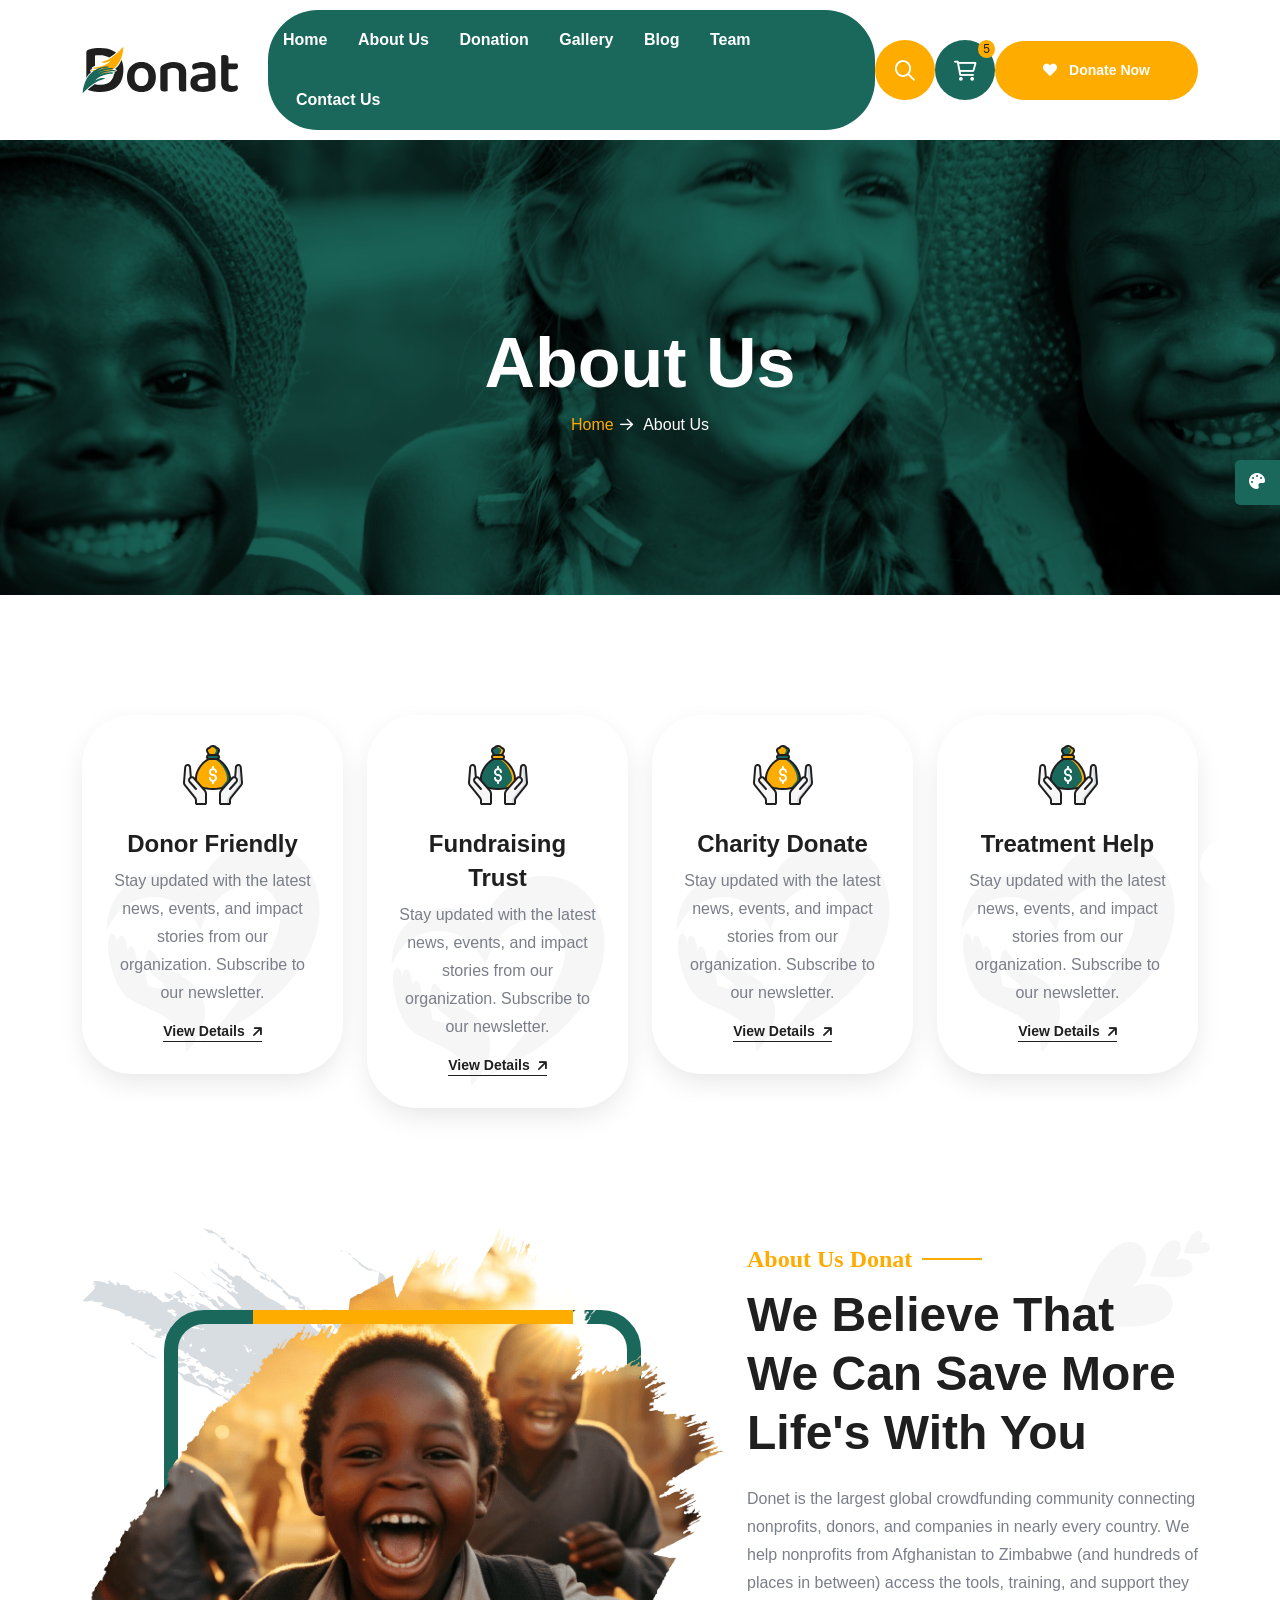
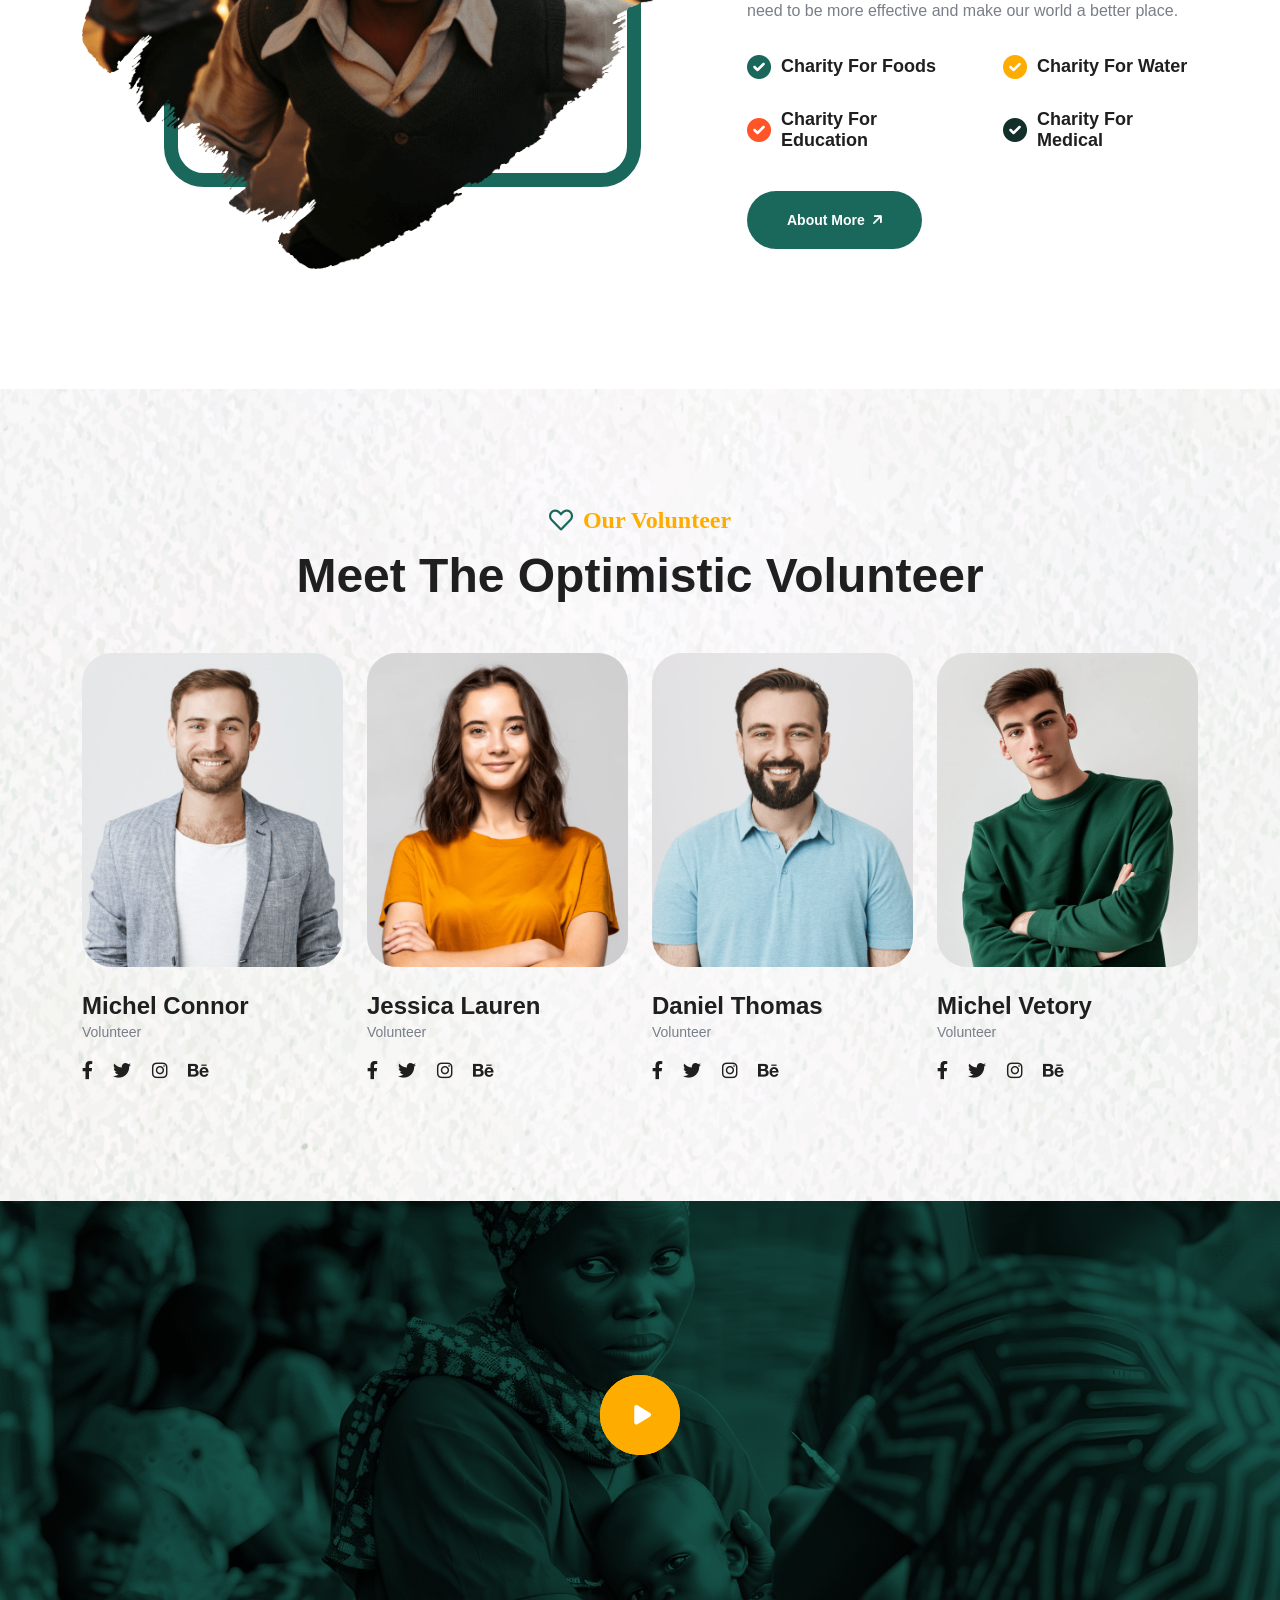
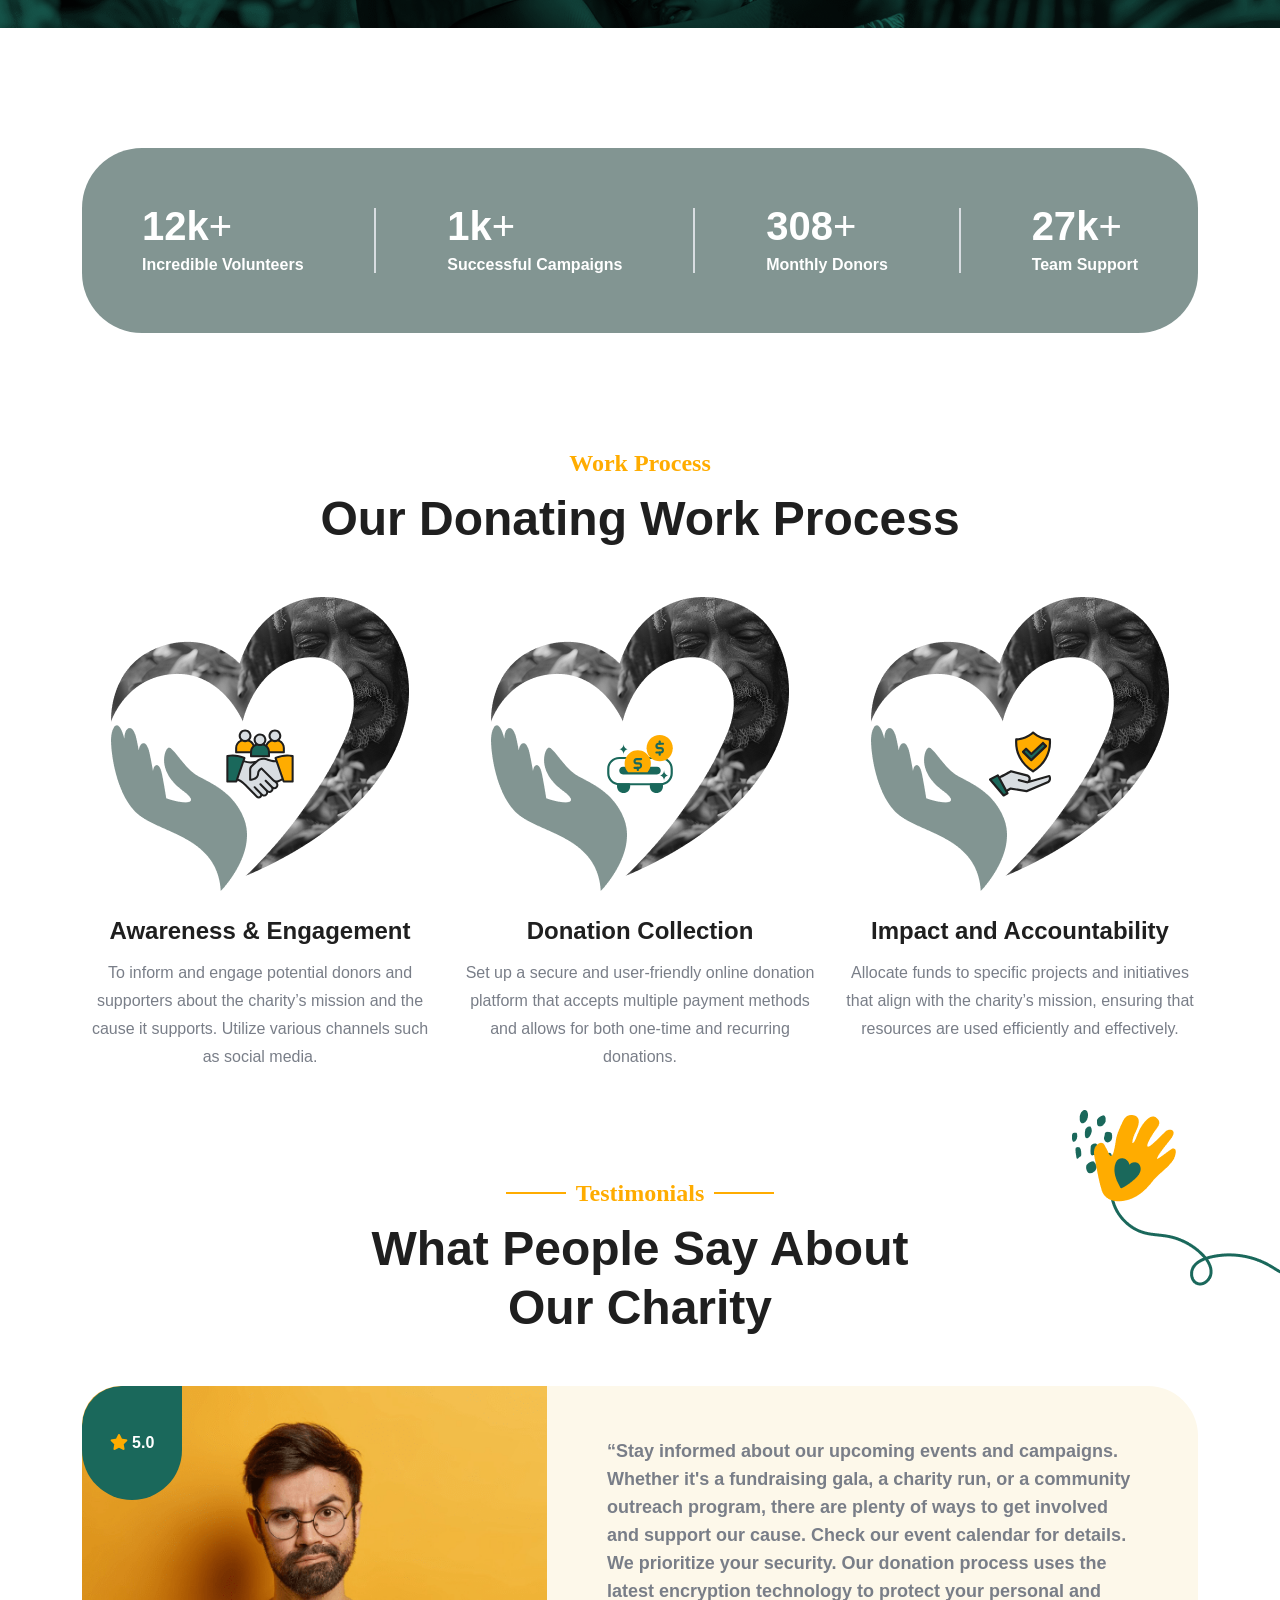
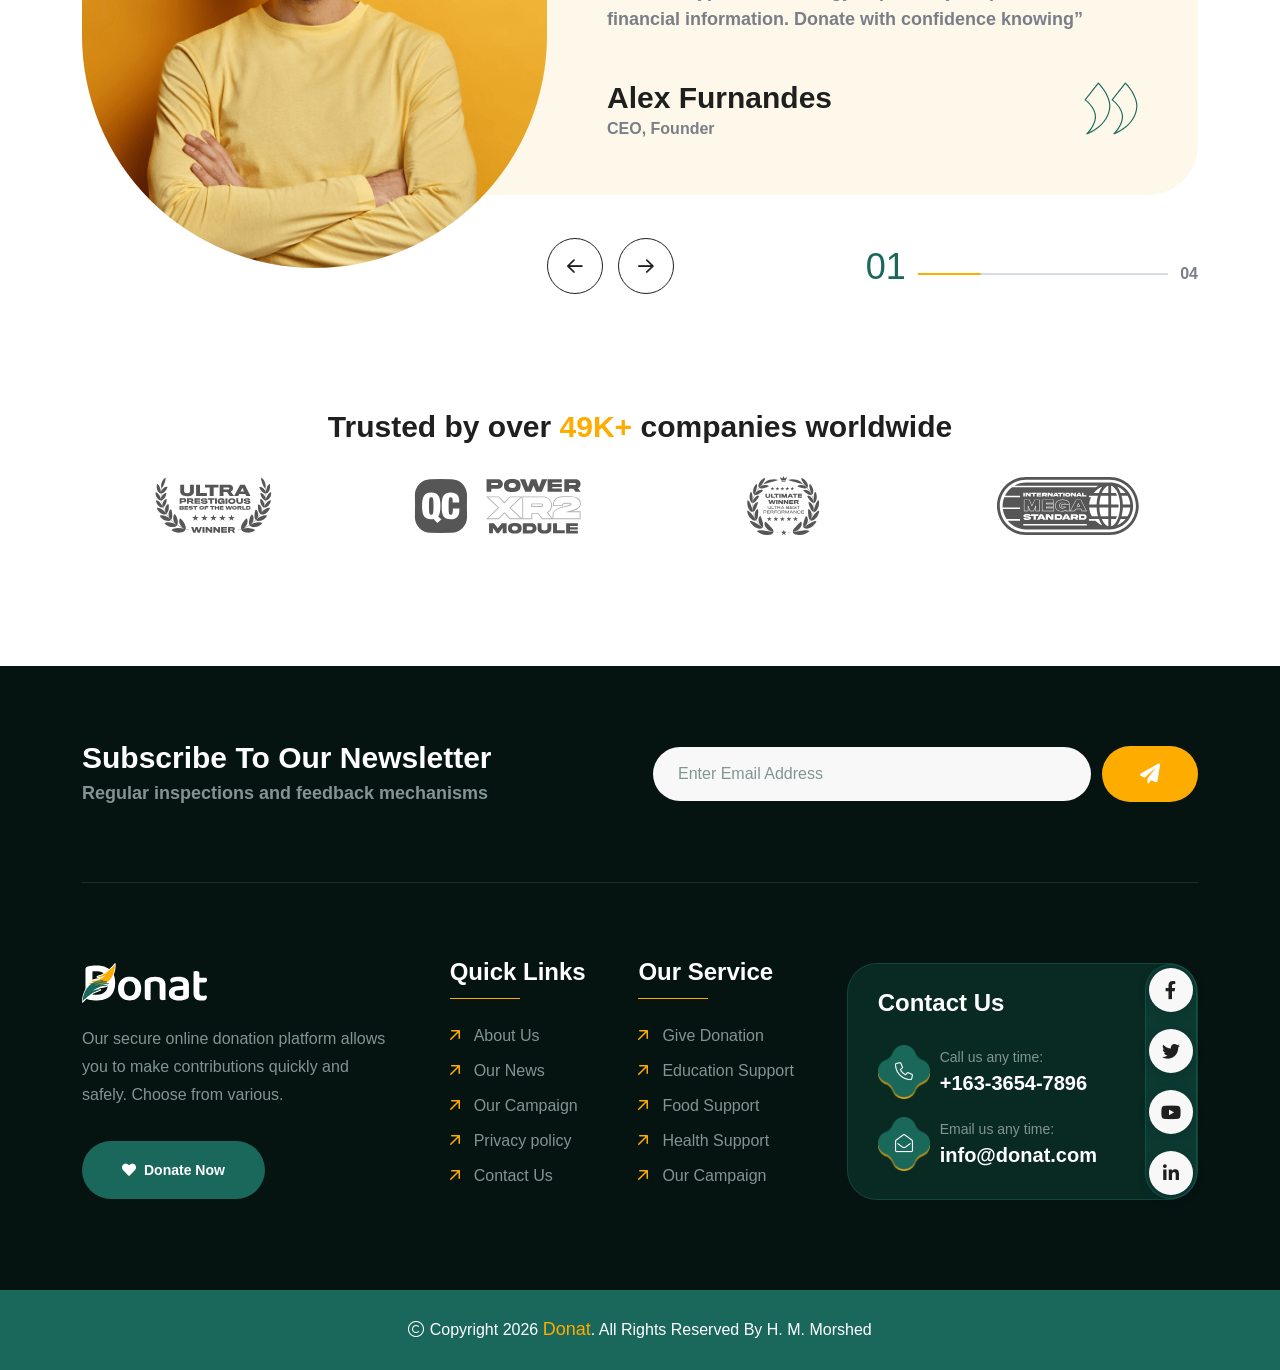
==== commit fbd8fd0f: "Update about.html" ====
--- a/about.html
+++ b/about.html
@@ -73,7 +73,7 @@
         <button class="th-btn style2 preloaderCls">Cancel Preloader </button>
         <div class="preloader-inner">
             <span class="loader">
-                H. M. Donat
+                 Donat
                 <span class="loading-text">Donat</span>
             </span>
         </div>
@@ -1024,4 +1024,4 @@
     <script src="assets/js/main.js"></script>
 </body>
 
-</html>+</html>
--- a/assets/css/style.css
+++ b/assets/css/style.css
@@ -0,0 +1,22984 @@
+@charset "UTF-8";
+/*
+Name: Donat
+Description: Charity & Donation 
+Author: H. M. Morshed
+Author URI:https://github.com/devmorshed93 
+Version: 1.0.2
+*/
+/*=================================
+    CSS Index Here
+==================================*/
+/*
+
+01. Theme Base
+    1.1. Mixin
+    1.2. Function
+    1.3. Variable
+    1.4. Typography
+    1.5. Wordpress Default
+02. Reset
+    2.1. Container
+    2.2. Grid
+    2.3. Input
+    2.4. Slider
+    2.5. Mobile Menu
+03. Utilities
+    3.1. Preloader
+    3.2. Buttons
+    3.3. Titles
+    3.4. Common
+    3.6. Font
+    3.7. Background
+    3.8. Text Color
+    3.9. Overlay
+    3.10. Animation
+
+04. Template Style
+    4.1. Widget
+    4.2. Header
+    4.3. Footer
+    4.4. Breadcumb
+    4.5. Pagination
+    4.6. Blog
+    4.7. Comments
+    4.8. Hero Area
+    4.9. Error    
+    4.00. Popup Search
+    4.00. Popup Side Menu
+    4.00. Wocommerce
+    4.00. Products
+    4.00. Cart
+    4.00. Checkout
+    4.00. Wishlist
+    4.00. Contact
+    4.00. About
+    4.00. Team
+    4.00. Testimonial
+    4.00. Counter
+    4.00. Blog
+    4.00. Brand
+    4.00. Simple Sections
+    4.00. Why
+    4.00. Faq
+    4.00. Service
+    4.00. Process
+    4.00. Pricing
+    4.00. Feature
+    4.00. Project
+    4.00. Category
+    4.00. Color Scheme
+    4.00. CTA
+    4.00. Appointment
+    4.00. Video
+    4.00. Tab Menu
+    4.00. Schedule
+
+05. Spacing
+
+*/
+/*=================================
+    CSS Index End
+==================================*/
+/*=================================
+   01. Theme Base
+==================================*/
+/*------------------- 1.1. Mixin -------------------*/
+/*------------------- 1.2. Function -------------------*/
+/*------------------- 1.3. Variable-------------------*/
+:root {
+  --theme-color: #1A685B;
+  --theme-dark: #122F2A;
+  --theme-color2: #FFAC00;
+  --theme-color3: #FF5528;
+  --title-color: #1F1F1F;
+  --body-color: #797E88;
+  --smoke-color: #F8F8F8;
+  --smoke-color2: #F6F6F6;
+  --smoke-color3: #F2F2F2;
+  --black-color: #000000;
+  --black-color2: #141414;
+  --black-color3: #051311;
+  --black-color4: #00110E;
+  --gray-color: #FDF8EA;
+  --light-color: #829592;
+  --black-color5: #22272E;
+  --black-color6: #2D333D;
+  --black-color7: #0E0E13;
+  --white-color: #ffffff;
+  --yellow-color: #FFB539;
+  --success-color: #28a745;
+  --error-color: #dc3545;
+  --th-border-color: #D8DDE1;
+  --th-border-color2: #2F343B;
+  --th-border-color3: #252A31;
+  --th-border-color4: #353B45;
+  --th-border-color5: #49515C;
+  --th-border-color6: #383D46;
+  --title-font: "Nunito", sans-serif;
+  --body-font: "Nunito Sans", sans-serif;
+  --caveat-font: "Caveat", cursive;
+  --icon-font: "Font Awesome 6 Pro";
+  --main-container: 1290px;
+  --container-gutters: 24px;
+  --section-space: 120px;
+  --section-space-mobile: 80px;
+  --section-title-space: 60px;
+  --ripple-ani-duration: 5s;
+  --th-body-background: #ffffff;
+}
+
+/*------------------- 1.4. Typography -------------------*/
+html,
+body {
+  scroll-behavior: auto !important;
+}
+
+body {
+  font-family: var(--body-font);
+  font-size: 16px;
+  font-weight: 400;
+  color: var(--body-color);
+  line-height: 26px;
+  overflow-x: hidden;
+  background: var(--th-body-background);
+  -webkit-font-smoothing: antialiased;
+  /***scroll-bar***/
+}
+body::-webkit-scrollbar {
+  width: 10px;
+  height: 10px;
+  border-radius: 0px;
+}
+body::-webkit-scrollbar-track {
+  background: rgba(252, 0, 18, 0.1);
+  box-shadow: inset 0 0 6px rgba(0, 0, 0, 0.3);
+  -webkit-box-shadow: inset 0 0 6px rgba(0, 0, 0, 0.3);
+  border-radius: 0px;
+}
+body::-webkit-scrollbar-thumb {
+  background-color: var(--theme-color);
+  background-image: -webkit-linear-gradient(45deg, rgba(255, 255, 255, 0.3) 25%, transparent 20%, transparent 50%, rgba(255, 255, 255, 0.3) 50%, rgba(255, 255, 255, 0.3) 75%, transparent 75%, transparent);
+  border-radius: 0px;
+}
+
+iframe {
+  border: none;
+  width: 100%;
+}
+
+.slick-slide:focus,
+button:focus,
+a:focus,
+a:active,
+input,
+input:hover,
+input:focus,
+input:active,
+textarea,
+textarea:hover,
+textarea:focus,
+textarea:active {
+  outline: none;
+}
+
+input:focus {
+  outline: none;
+  -webkit-box-shadow: none;
+          box-shadow: none;
+}
+
+img:not([draggable]),
+embed,
+object,
+video {
+  max-width: 100%;
+  height: auto;
+}
+
+ul {
+  list-style-type: disc;
+}
+
+ol {
+  list-style-type: decimal;
+}
+
+table {
+  margin: 0 0 1.5em;
+  width: 100%;
+  border-collapse: collapse;
+  border-spacing: 0;
+  border: 1px solid var(--th-border-color);
+}
+
+th {
+  font-weight: 700;
+  color: var(--title-color);
+}
+
+td,
+th {
+  border: 1px solid var(--th-border-color);
+  padding: 9px 12px;
+}
+
+a {
+  color: var(--theme-color);
+  text-decoration: none;
+  outline: 0;
+  -webkit-transition: all ease 0.4s;
+  transition: all ease 0.4s;
+}
+a:hover {
+  color: var(--title-color);
+}
+a:active, a:focus, a:hover, a:visited {
+  text-decoration: none;
+  outline: 0;
+}
+
+button {
+  -webkit-transition: all ease 0.4s;
+  transition: all ease 0.4s;
+}
+
+img {
+  border: none;
+  max-width: 100%;
+}
+
+ins {
+  text-decoration: none;
+}
+
+pre {
+  font-family: var(--body-font);
+  background: #f5f5f5;
+  color: #666;
+  font-size: 14px;
+  margin: 20px 0;
+  overflow: auto;
+  padding: 20px;
+  white-space: pre-wrap;
+  word-wrap: break-word;
+}
+
+span.ajax-loader:empty,
+p:empty {
+  display: none;
+}
+
+p {
+  font-family: var(--body-font);
+  margin: 0 0 18px 0;
+  color: var(--body-color);
+  line-height: 1.75;
+}
+
+h1 a,
+h2 a,
+h3 a,
+h4 a,
+h5 a,
+h6 a,
+p a,
+span a {
+  font-size: inherit;
+  font-family: inherit;
+  font-weight: inherit;
+  line-height: inherit;
+}
+
+.h1,
+h1,
+.h2,
+h2,
+.h3,
+h3,
+.h4,
+h4,
+.h5,
+h5,
+.h6,
+h6 {
+  font-family: var(--title-font);
+  color: var(--title-color);
+  text-transform: none;
+  font-weight: 700;
+  line-height: 1.4;
+  margin: 0 0 15px 0;
+}
+
+.h1,
+h1 {
+  font-size: 84px;
+  line-height: 1.18;
+}
+
+.h2,
+h2 {
+  font-size: 48px;
+  line-height: 1.227;
+}
+
+.h3,
+h3 {
+  font-size: 36px;
+  line-height: 1.278;
+}
+
+.h4,
+h4 {
+  font-size: 30px;
+  line-height: 1.333;
+}
+
+.h5,
+h5 {
+  font-size: 24px;
+  line-height: 1.417;
+}
+
+.h6,
+h6 {
+  font-size: 20px;
+  line-height: 1.5;
+}
+
+/* Medium Large devices */
+@media (max-width: 1399px) {
+  .h1,
+  h1 {
+    font-size: 70px;
+    line-height: 1.3;
+  }
+}
+/* Large devices */
+@media (max-width: 1199px) {
+  .h1,
+  h1 {
+    font-size: 55px;
+    line-height: 1.3;
+  }
+  .h2,
+  h2 {
+    font-size: 36px;
+    line-height: 1.3;
+  }
+  .h3,
+  h3 {
+    font-size: 30px;
+  }
+  .h4,
+  h4 {
+    font-size: 24px;
+  }
+  .h5,
+  h5 {
+    font-size: 20px;
+  }
+  .h6,
+  h6 {
+    font-size: 16px;
+  }
+}
+/* Small devices */
+@media (max-width: 767px) {
+  .h1,
+  h1 {
+    font-size: 40px;
+  }
+  .h2,
+  h2 {
+    font-size: 34px;
+    line-height: 1.3;
+  }
+  .h3,
+  h3 {
+    font-size: 26px;
+  }
+  .h4,
+  h4 {
+    font-size: 22px;
+  }
+  .h5,
+  h5 {
+    font-size: 18px;
+  }
+  .h6,
+  h6 {
+    font-size: 16px;
+  }
+}
+/* Extra small devices */
+@media (max-width: 575px) {
+  .h1,
+  h1 {
+    font-size: 34px;
+    line-height: 1.35;
+  }
+  .h2,
+  h2 {
+    font-size: 28px;
+  }
+}
+/* Extra small devices */
+@media (max-width: 375px) {
+  .h1,
+  h1 {
+    font-size: 32px;
+  }
+}
+/*------------------- 1.5. Wordpress Default -------------------*/
+p.has-drop-cap {
+  margin-bottom: 20px;
+}
+
+.page--item p:last-child .alignright {
+  clear: right;
+}
+
+.blog-title,
+.pagi-title,
+.breadcumb-title {
+  word-break: break-word;
+}
+
+.blocks-gallery-caption,
+.wp-block-embed figcaption,
+.wp-block-image figcaption {
+  color: var(--body-color);
+}
+
+.bypostauthor,
+.gallery-caption {
+  display: block;
+}
+
+.page-links,
+.clearfix {
+  clear: both;
+}
+
+.page--item {
+  margin-bottom: 30px;
+}
+.page--item p {
+  line-height: 1.8;
+}
+
+.content-none-search {
+  margin-top: 30px;
+}
+
+.wp-block-button.aligncenter {
+  text-align: center;
+}
+
+.alignleft {
+  display: inline;
+  float: left;
+  margin-bottom: 10px;
+  margin-right: 1.5em;
+}
+
+.alignright {
+  display: inline;
+  float: right;
+  margin-bottom: 10px;
+  margin-left: 1.5em;
+  margin-right: 1em;
+}
+
+.aligncenter {
+  clear: both;
+  display: block;
+  margin-left: auto;
+  margin-right: auto;
+  max-width: 100%;
+}
+
+.gallery {
+  margin-bottom: 1.5em;
+  width: 100%;
+}
+
+.gallery-item {
+  display: inline-block;
+  text-align: center;
+  vertical-align: top;
+  width: 100%;
+  padding: 0 5px;
+}
+
+.wp-block-columns {
+  margin-bottom: 1em;
+}
+
+figure.gallery-item {
+  margin-bottom: 10px;
+  display: inline-block;
+}
+
+figure.wp-block-gallery {
+  margin-bottom: 14px;
+}
+
+.gallery-columns-2 .gallery-item {
+  max-width: 50%;
+}
+
+.gallery-columns-3 .gallery-item {
+  max-width: 33.33%;
+}
+
+.gallery-columns-4 .gallery-item {
+  max-width: 25%;
+}
+
+.gallery-columns-5 .gallery-item {
+  max-width: 20%;
+}
+
+.gallery-columns-6 .gallery-item {
+  max-width: 16.66%;
+}
+
+.gallery-columns-7 .gallery-item {
+  max-width: 14.28%;
+}
+
+.gallery-columns-8 .gallery-item {
+  max-width: 12.5%;
+}
+
+.gallery-columns-9 .gallery-item {
+  max-width: 11.11%;
+}
+
+.gallery-caption {
+  display: block;
+  font-size: 12px;
+  color: var(--body-color);
+  line-height: 1.5;
+  padding: 0.5em 0;
+}
+
+.wp-block-cover p:not(.has-text-color),
+.wp-block-cover-image-text,
+.wp-block-cover-text {
+  color: var(--white-color);
+}
+
+.wp-block-cover {
+  margin-bottom: 15px;
+}
+
+.wp-caption-text {
+  text-align: center;
+}
+
+.wp-caption {
+  margin-bottom: 1.5em;
+  max-width: 100%;
+}
+.wp-caption .wp-caption-text {
+  margin: 0.5em 0;
+  font-size: 14px;
+}
+
+.wp-block-media-text,
+.wp-block-media-text.alignwide,
+figure.wp-block-gallery {
+  margin-bottom: 30px;
+}
+
+.wp-block-media-text.alignwide {
+  background-color: var(--smoke-color);
+}
+
+.editor-styles-wrapper .has-large-font-size,
+.has-large-font-size {
+  line-height: 1.4;
+}
+
+.wp-block-latest-comments a {
+  color: inherit;
+}
+
+.wp-block-button {
+  margin-bottom: 10px;
+}
+.wp-block-button:last-child {
+  margin-bottom: 0;
+}
+.wp-block-button .wp-block-button__link {
+  color: #fff;
+}
+.wp-block-button .wp-block-button__link:hover {
+  color: #fff;
+  background-color: var(--theme-color);
+}
+.wp-block-button.is-style-outline .wp-block-button__link {
+  background-color: transparent;
+  border-color: var(--title-color);
+  color: var(--title-color);
+}
+.wp-block-button.is-style-outline .wp-block-button__link:hover {
+  color: #fff;
+  background-color: var(--theme-color);
+  border-color: var(--theme-color);
+}
+.wp-block-button.is-style-squared .wp-block-button__link {
+  border-radius: 0;
+}
+
+ol.wp-block-latest-comments li {
+  margin: 15px 0;
+}
+
+ul.wp-block-latest-posts {
+  padding: 0;
+  margin: 0;
+  margin-bottom: 15px;
+}
+ul.wp-block-latest-posts a {
+  color: inherit;
+}
+ul.wp-block-latest-posts a:hover {
+  color: var(--theme-color);
+}
+ul.wp-block-latest-posts li {
+  margin: 15px 0;
+}
+
+.wp-block-search__inside-wrapper {
+  position: relative;
+}
+
+.wp-block-search {
+  display: -webkit-box;
+  display: -ms-flexbox;
+  display: flex;
+  -ms-flex-wrap: wrap;
+      flex-wrap: wrap;
+  margin-bottom: 30px;
+}
+.wp-block-search:has(button) .wp-block-search__input {
+  padding-right: 130px;
+}
+.wp-block-search .wp-block-search__input {
+  width: 100%;
+  max-width: 100%;
+  border: 1px solid transparent;
+  padding-left: 25px;
+  padding-right: 40px;
+  border: 1px solid transparent;
+  -webkit-box-shadow: 0px 13px 25px rgba(0, 0, 0, 0.04);
+          box-shadow: 0px 13px 25px rgba(0, 0, 0, 0.04);
+  border-radius: 50px;
+}
+.wp-block-search .wp-block-search__input:focus {
+  border-color: var(--theme-color);
+}
+.wp-block-search .wp-block-search__button {
+  margin: 0;
+  min-width: 110px;
+  height: 100%;
+  border: none;
+  color: #fff;
+  background-color: var(--theme-color);
+  border-radius: 0px;
+  position: absolute;
+  top: 0;
+  right: 0;
+  border-radius: 50px;
+}
+.wp-block-search .wp-block-search__button.has-icon {
+  min-width: 56px;
+}
+.wp-block-search .wp-block-search__button:hover {
+  background-color: var(--title-color);
+}
+
+.wp-block-search.wp-block-search__button-inside .wp-block-search__inside-wrapper {
+  padding: 0;
+  border: none;
+}
+.wp-block-search.wp-block-search__button-inside .wp-block-search__inside-wrapper:has(button) .wp-block-search__input {
+  padding: 0 130px 0 25px;
+}
+
+ul.wp-block-rss a {
+  color: inherit;
+}
+
+.wp-block-group.has-background {
+  padding: 15px 15px 1px;
+  margin-bottom: 30px;
+}
+
+.wp-block-table td,
+.wp-block-table th {
+  border-color: rgba(0, 0, 0, 0.1);
+}
+
+.wp-block-table.is-style-stripes {
+  border: 1px solid rgba(0, 0, 0, 0.1);
+  margin-bottom: 30px;
+}
+
+.wp-block-table.is-style-stripes {
+  border: 0;
+  margin-bottom: 30px;
+  border-bottom: 0;
+}
+.wp-block-table.is-style-stripes th,
+.wp-block-table.is-style-stripes td {
+  border-color: var(--th-border-color);
+}
+
+.logged-in .sticky-wrapper.sticky,
+.logged-in .preloader .th-btn {
+  top: 32px;
+}
+@media (max-width: 782px) {
+  .logged-in .sticky-wrapper.sticky,
+  .logged-in .preloader .th-btn {
+    top: 46px;
+  }
+}
+@media (max-width: 600px) {
+  .logged-in .sticky-wrapper.sticky,
+  .logged-in .preloader .th-btn {
+    top: 0;
+  }
+}
+
+.post-password-form {
+  margin-bottom: 30px;
+  margin-top: 20px;
+}
+.post-password-form p {
+  display: -webkit-box;
+  display: -ms-flexbox;
+  display: flex;
+  position: relative;
+  gap: 15px;
+  /* Extra small devices */
+}
+@media (max-width: 575px) {
+  .post-password-form p {
+    -ms-flex-wrap: wrap;
+        flex-wrap: wrap;
+  }
+}
+.post-password-form label {
+  display: -webkit-box;
+  display: -ms-flexbox;
+  display: flex;
+  -webkit-box-align: center;
+      -ms-flex-align: center;
+          align-items: center;
+  -webkit-box-flex: 1;
+      -ms-flex: auto;
+          flex: auto;
+  margin-bottom: 0;
+  line-height: 1;
+  margin-top: 0;
+  gap: 15px;
+  /* Extra small devices */
+}
+@media (max-width: 575px) {
+  .post-password-form label {
+    -ms-flex-wrap: wrap;
+        flex-wrap: wrap;
+  }
+}
+.post-password-form input {
+  width: 100%;
+  border: none;
+  height: 55px;
+  padding-left: 25px;
+  color: var(--body-color);
+  border: 1px solid var(--th-border-color);
+}
+.post-password-form input[type=submit] {
+  padding-left: 0;
+  padding-right: 0;
+  margin: 0;
+  width: 140px;
+  border: none;
+  color: #fff;
+  background-color: var(--theme-color);
+  text-align: center;
+}
+.post-password-form input[type=submit]:hover {
+  background-color: var(--title-color);
+}
+
+.page-links {
+  clear: both;
+  margin: 0 0 1.5em;
+  padding-top: 1em;
+}
+.page-links > .page-links-title {
+  margin-right: 10px;
+}
+.page-links > span:not(.page-links-title):not(.screen-reader-text),
+.page-links > a {
+  display: inline-block;
+  padding: 5px 13px;
+  background-color: var(--white-color);
+  color: var(--title-color);
+  border: 1px solid rgba(0, 0, 0, 0.08);
+  margin-right: 10px;
+}
+.page-links > span:not(.page-links-title):not(.screen-reader-text):hover,
+.page-links > a:hover {
+  opacity: 0.8;
+  color: var(--white-color);
+  background-color: var(--theme-color);
+  border-color: transparent;
+}
+.page-links > span:not(.page-links-title):not(.screen-reader-text).current,
+.page-links > a.current {
+  background-color: var(--theme-color);
+  color: var(--white-color);
+  border-color: transparent;
+}
+.page-links span.screen-reader-text {
+  display: none;
+}
+
+.blog-single .wp-block-archives-dropdown {
+  margin-bottom: 30px;
+}
+.blog-single.format-quote, .blog-single.format-link, .blog-single.tag-sticky-2, .blog-single.sticky {
+  border-color: transparent;
+  position: relative;
+}
+.blog-single.format-quote .blog-content:before, .blog-single.format-link .blog-content:before, .blog-single.tag-sticky-2 .blog-content:before, .blog-single.sticky .blog-content:before {
+  display: none;
+}
+.blog-single.format-quote:before, .blog-single.format-link:before, .blog-single.tag-sticky-2:before, .blog-single.sticky:before {
+  content: "\f0c1";
+  position: absolute;
+  font-family: var(--icon-font);
+  font-size: 16px;
+  font-weight: 500;
+  opacity: 1;
+  right: 0;
+  top: 0;
+  color: var(--white-color);
+  background-color: var(--theme-color);
+  z-index: 1;
+  height: 44px;
+  width: 44px;
+  line-height: 44px;
+  text-align: center;
+  border-radius: 0 20px 0 20px;
+  /* Small devices */
+}
+@media (max-width: 767px) {
+  .blog-single.format-quote:before, .blog-single.format-link:before, .blog-single.tag-sticky-2:before, .blog-single.sticky:before {
+    border-radius: 0 10px 0 10px;
+  }
+}
+.blog-single.tag-sticky-2::before, .blog-single.sticky::before {
+  content: "\f08d";
+}
+.blog-single.format-quote:before {
+  content: "\f10e";
+}
+.blog-single .blog-content .wp-block-categories-dropdown.wp-block-categories,
+.blog-single .blog-content .wp-block-archives-dropdown {
+  display: block;
+  margin-bottom: 30px;
+}
+
+.blog-details .blog-single:before {
+  display: none;
+}
+.blog-details .blog-single .blog-content {
+  background-color: transparent;
+  overflow: hidden;
+}
+.blog-details .blog-single.format-chat .blog-meta {
+  margin-bottom: 20px;
+}
+.blog-details .blog-single.format-chat .blog-content > p:nth-child(2n) {
+  background: var(--smoke-color);
+  padding: 5px 20px;
+}
+.blog-details .blog-single.tag-sticky-2, .blog-details .blog-single.sticky, .blog-details .blog-single.format-quote, .blog-details .blog-single.format-link {
+  background-color: transparent;
+}
+.blog-details .blog-single.tag-sticky-2:before, .blog-details .blog-single.sticky:before, .blog-details .blog-single.format-quote:before, .blog-details .blog-single.format-link:before {
+  display: none;
+}
+
+.nof-title {
+  margin-top: -0.24em;
+}
+
+.th-search {
+  background-color: var(--smoke-color2);
+  margin-bottom: 30px;
+  border-radius: 15px;
+  overflow: hidden;
+}
+.th-search .search-grid-content {
+  padding: 30px;
+  /* Small devices */
+}
+@media (max-width: 767px) {
+  .th-search .search-grid-content {
+    padding: 20px;
+  }
+}
+.th-search .search-grid-title {
+  font-size: 20px;
+  margin-bottom: 5px;
+  margin-top: 0;
+}
+.th-search .search-grid-title a {
+  color: inherit;
+}
+.th-search .search-grid-title a:hover {
+  color: var(--theme-color);
+}
+.th-search .search-grid-meta > * {
+  display: inline-block;
+  margin-right: 15px;
+  font-size: 14px;
+}
+.th-search .search-grid-meta > *:last-child {
+  margin-right: 0;
+}
+.th-search .search-grid-meta a,
+.th-search .search-grid-meta span {
+  color: var(--body-color);
+}
+
+/* Small devices */
+@media (max-width: 767px) {
+  .blog-single.format-quote:before, .blog-single.format-link:before, .blog-single.tag-sticky-2:before, .blog-single.sticky:before {
+    font-size: 14px;
+    width: 40px;
+    height: 40px;
+    line-height: 40px;
+  }
+}
+@media (max-width: 768px) {
+  .wp-block-latest-comments {
+    padding-left: 10px;
+  }
+  .page--content.clearfix + .th-comment-form {
+    margin-top: 24px;
+  }
+}
+/*blog-navigation*****************/
+.blog-navigation {
+  display: -webkit-box;
+  display: -ms-flexbox;
+  display: flex;
+  -webkit-box-pack: justify;
+      -ms-flex-pack: justify;
+          justify-content: space-between;
+  -webkit-box-align: center;
+      -ms-flex-align: center;
+          align-items: center;
+  border-top: 1px solid var(--smoke-color);
+  border-bottom: 1px solid var(--smoke-color);
+  padding: 30px 0;
+  margin-top: 40px;
+  margin-bottom: 30px;
+}
+.blog-navigation > div {
+  min-width: 220px;
+}
+.blog-navigation .nav-text {
+  font-size: 18px;
+  font-family: var(--body-font);
+  color: var(--title-color);
+  display: inline-block;
+  font-weight: 600;
+}
+.blog-navigation .nav-btn {
+  display: -webkit-box;
+  display: -ms-flexbox;
+  display: flex;
+  -webkit-box-align: center;
+      -ms-flex-align: center;
+          align-items: center;
+  gap: 25px;
+}
+.blog-navigation .nav-btn img {
+  border-radius: 10px;
+}
+.blog-navigation .nav-btn.next {
+  -webkit-box-orient: horizontal;
+  -webkit-box-direction: reverse;
+      -ms-flex-direction: row-reverse;
+          flex-direction: row-reverse;
+}
+.blog-navigation .nav-btn:hover .nav-text {
+  color: var(--theme-color);
+}
+.blog-navigation .blog-btn {
+  font-size: 38px;
+  color: var(--light-color);
+}
+.blog-navigation .blog-btn:hover {
+  color: var(--theme-color);
+}
+
+/* Extra small devices */
+@media (max-width: 575px) {
+  .blog-navigation > div {
+    min-width: 150px;
+  }
+  .blog-navigation .nav-img {
+    width: 50px;
+  }
+  .blog-navigation .nav-btn {
+    gap: 8px;
+  }
+  .blog-navigation .nav-btn img {
+    width: 50px !important;
+    border-radius: 5px;
+  }
+  .blog-navigation .nav-text {
+    font-size: 14px;
+  }
+  .blog-navigation .blog-btn {
+    display: none;
+  }
+}
+.wp-block-latest-comments__comment-excerpt p {
+  margin-bottom: 0;
+}
+
+.wp-block-social-links {
+  margin-bottom: 0;
+}
+
+.woosw-list table.woosw-items .woosw-item .woosw-item--name a:hover {
+  color: var(--theme-color);
+}
+
+.woosw-list table.woosw-items tr td {
+  padding: 20px;
+}
+
+.woosw-list table.woosw-items .woosw-item .woosw-item--name a {
+  font-size: 20px;
+  color: var(--title-color);
+}
+
+.woosw-list table.woosw-items tr .woosw-item--actions {
+  width: 88px;
+}
+
+/*Donation form********************/
+.single-give_forms .give_forms {
+  margin: 0 !important;
+}
+
+[id*=give-form] div.summary,
+[id*=give-form] div#give-sidebar-left {
+  float: none !important;
+  width: 100% !important;
+}
+
+[id*=give-form] div.images {
+  margin: 0 0 40px !important;
+  overflow: hidden !important;
+  border-radius: 30px !important;
+}
+
+[id*=give-form] .give-form-title {
+  font-size: 40px !important;
+  margin: 0 0 30px !important;
+}
+
+.give_error, .give_success, .give_warning {
+  -webkit-box-shadow: none !important;
+          box-shadow: none !important;
+  margin: 30px 0 30px 40px !important;
+  z-index: auto !important;
+  background: transparent !important;
+}
+.give_error:after, .give_success:after, .give_warning:after {
+  content: "";
+  position: absolute;
+  inset: 0 0 0 -43px;
+  border-radius: 30px;
+  background: var(--gray-color);
+  z-index: -1;
+}
+
+form[id*=give-form] .give-donation-amount {
+  margin: 0 0 20px !important;
+  position: relative;
+}
+
+form[id*=give-form] .give-donation-amount .give-currency-symbol.give-currency-position-before {
+  position: absolute;
+  left: 5px;
+  top: 5px;
+  right: auto;
+  margin: 0;
+  padding: 0;
+  width: 50px;
+  height: 50px;
+  line-height: 50px;
+  background: var(--theme-color);
+  border-radius: 50%;
+  text-align: center;
+  font-size: 24px;
+  font-weight: 700;
+  color: var(--white-color);
+}
+
+form[id*=give-form] .give-donation-amount #give-amount, form[id*=give-form] .give-donation-amount #give-amount-text {
+  -webkit-box-shadow: 0px 0px 30px 5px rgba(0, 0, 0, 0.08);
+          box-shadow: 0px 0px 30px 5px rgba(0, 0, 0, 0.08);
+  background: var(--white-color);
+  height: 60px;
+  padding: 0 20px 0 65px;
+  font-size: 22px;
+  font-weight: 700;
+  color: var(--title-color);
+  min-width: 260px;
+  border: 0;
+  border-radius: 50px;
+}
+
+.give-btn {
+  border: 1px solid var(--th-border-color);
+  font-size: 16px;
+  font-weight: 600;
+  color: var(--title-color);
+  border-radius: 30px;
+  height: 40px;
+  line-height: 40px;
+  min-width: 100px;
+  padding: 0 34px;
+  cursor: pointer;
+  -webkit-transition: 0.4s;
+  transition: 0.4s;
+  background: transparent;
+}
+
+form[id*=give-form] #give-gateway-radio-list > li input[type=radio] {
+  display: none !important;
+}
+
+form[id*=give-form] #give-gateway-radio-list > li label.give-gateway-option {
+  display: inline-block !important;
+}
+
+#give-recurring-form .give-section-break, #give-recurring-form h3.give-section-break, #give-recurring-form h4.give-section-break, #give-recurring-form legend, form.give-form .give-section-break, form.give-form h3.give-section-break, form.give-form h4.give-section-break, form.give-form legend, form[id*=give-form] .give-section-break, form[id*=give-form] h3.give-section-break, form[id*=give-form] h4.give-section-break, form[id*=give-form] legend {
+  font-size: 24px !important;
+  color: var(--title-color) !important;
+  margin: 10px 0 20px !important;
+  padding: 0 0 15px !important;
+}
+
+#give-recurring-form .form-row .give-input-field-wrapper, #give-recurring-form .form-row input[type=email], #give-recurring-form .form-row input[type=password], #give-recurring-form .form-row input[type=tel], #give-recurring-form .form-row input[type=text], #give-recurring-form .form-row input[type=url], #give-recurring-form .form-row select, #give-recurring-form .form-row textarea, form.give-form .form-row .give-input-field-wrapper, form.give-form .form-row input[type=email], form.give-form .form-row input[type=password], form.give-form .form-row input[type=tel], form.give-form .form-row input[type=text], form.give-form .form-row input[type=url], form.give-form .form-row select, form.give-form .form-row textarea, form[id*=give-form] .form-row .give-input-field-wrapper, form[id*=give-form] .form-row input[type=email], form[id*=give-form] .form-row input[type=password], form[id*=give-form] .form-row input[type=tel], form[id*=give-form] .form-row input[type=text], form[id*=give-form] .form-row input[type=url], form[id*=give-form] .form-row select, form[id*=give-form] .form-row textarea {
+  padding: 0 30px !important;
+  border-radius: 50px !important;
+}
+
+.give-submit-button-wrap .give-submit, [id^=give-user-login-submit] .give-submit {
+  height: 60px !important;
+  background: var(--theme-color) !important;
+  border: 0 !important;
+  color: var(--white-color) !important;
+}
+.give-submit-button-wrap .give-submit:hover, [id^=give-user-login-submit] .give-submit:hover {
+  background: var(--theme-color2) !important;
+}
+
+form[id*=give-form] #give-final-total-wrap .give-donation-total-label {
+  background: transparent;
+  padding: 0;
+  border: 0;
+}
+
+form[id*=give-form] #give-final-total-wrap .give-final-total-amount {
+  background: transparent;
+  padding: 0;
+  border: 0;
+  margin-left: 10px;
+  font-size: 20px;
+  font-weight: 700;
+  color: var(--theme-color);
+}
+
+/*=================================
+    02. Reset
+==================================*/
+/*------------------- 2.1. Container -------------------*/
+/* Medium Large devices */
+@media (max-width: 1399px) {
+  :root {
+    --main-container: 1250px;
+  }
+}
+@media only screen and (min-width: 1300px) {
+  .container-xxl,
+  .container-xl,
+  .container-lg,
+  .container-md,
+  .container-sm,
+  .container {
+    max-width: calc(var(--main-container) + var(--container-gutters));
+    padding-left: calc(var(--container-gutters) / 2);
+    padding-right: calc(var(--container-gutters) / 2);
+  }
+  .container-xxl.px-0,
+  .container-xl.px-0,
+  .container-lg.px-0,
+  .container-md.px-0,
+  .container-sm.px-0,
+  .container.px-0 {
+    max-width: var(--main-container);
+  }
+}
+@media only screen and (min-width: 1300px) {
+  .th-container {
+    --main-container: 1617px;
+  }
+  .th-container2 {
+    --main-container: 1730px;
+  }
+}
+@media only screen and (max-width: 1600px) {
+  .container-fluid.px-0 {
+    padding-left: 15px !important;
+    padding-right: 15px !important;
+  }
+  .container-fluid.px-0 .row {
+    margin-left: 0 !important;
+    margin-right: 0 !important;
+  }
+}
+.container-gallery {
+  max-width: 1840px;
+}
+
+/*------------------- 2.2. Grid -------------------*/
+.slick-track > [class*=col] {
+  -ms-flex-negative: 0;
+      flex-shrink: 0;
+  width: 100%;
+  max-width: 100%;
+  padding-right: calc(var(--bs-gutter-x) / 2);
+  padding-left: calc(var(--bs-gutter-x) / 2);
+  margin-top: var(--bs-gutter-y);
+}
+
+@media (min-width: 1300px) {
+  .row {
+    --bs-gutter-x: 24px;
+  }
+}
+.gy-30 {
+  --bs-gutter-y: 30px;
+}
+
+.g-0 {
+  --bs-gutter-y: 0;
+  --bs-gutter-x: 0;
+}
+
+.gx-0 {
+  --bs-gutter-x: 0;
+}
+
+.gy-40 {
+  --bs-gutter-y: 40px;
+}
+
+.gy-50 {
+  --bs-gutter-y: 50px;
+}
+
+.gy-60 {
+  --bs-gutter-y: 60px;
+}
+
+.gx-10 {
+  --bs-gutter-x: 10px;
+}
+
+.gy-10 {
+  --bs-gutter-y: 10px;
+}
+
+@media (min-width: 1500px) {
+  .gx-100 {
+    --bs-gutter-x: 100px;
+  }
+}
+@media (min-width: 1299px) {
+  .gx-60 {
+    --bs-gutter-x: 60px;
+  }
+  .gx-80 {
+    --bs-gutter-x: 80px;
+  }
+}
+@media (min-width: 1399px) {
+  .gx-30 {
+    --bs-gutter-x: 30px;
+  }
+  .gx-25 {
+    --bs-gutter-x: 25px;
+  }
+  .gx-40 {
+    --bs-gutter-x: 40px;
+  }
+}
+/* Medium devices */
+@media (max-width: 991px) {
+  .gy-50 {
+    --bs-gutter-y: 40px;
+  }
+}
+/*------------------- 2.3. Input -------------------*/
+select,
+.form-control,
+.form-select,
+textarea,
+input {
+  height: 56px;
+  padding: 0 25px 0 25px;
+  padding-right: 45px;
+  border: 1px solid transparent;
+  color: var(--body-color);
+  background-color: var(--smoke-color);
+  border-radius: 50px;
+  font-size: 16px;
+  width: 100%;
+  font-family: var(--body-font);
+  -webkit-transition: 0.4s ease-in-out;
+  transition: 0.4s ease-in-out;
+}
+select:focus,
+.form-control:focus,
+.form-select:focus,
+textarea:focus,
+input:focus {
+  outline: 0;
+  -webkit-box-shadow: none;
+          box-shadow: none;
+  border-color: var(--th-border-color);
+  background-color: var(--smoke-color2);
+}
+select::-moz-placeholder,
+.form-control::-moz-placeholder,
+.form-select::-moz-placeholder,
+textarea::-moz-placeholder,
+input::-moz-placeholder {
+  color: var(--body-color);
+}
+select::-webkit-input-placeholder,
+.form-control::-webkit-input-placeholder,
+.form-select::-webkit-input-placeholder,
+textarea::-webkit-input-placeholder,
+input::-webkit-input-placeholder {
+  color: var(--body-color);
+}
+select:-ms-input-placeholder,
+.form-control:-ms-input-placeholder,
+.form-select:-ms-input-placeholder,
+textarea:-ms-input-placeholder,
+input:-ms-input-placeholder {
+  color: var(--body-color);
+}
+select::-webkit-input-placeholder, .form-control::-webkit-input-placeholder, .form-select::-webkit-input-placeholder, textarea::-webkit-input-placeholder, input::-webkit-input-placeholder {
+  color: var(--body-color);
+}
+select::-moz-placeholder, .form-control::-moz-placeholder, .form-select::-moz-placeholder, textarea::-moz-placeholder, input::-moz-placeholder {
+  color: var(--body-color);
+}
+select:-ms-input-placeholder, .form-control:-ms-input-placeholder, .form-select:-ms-input-placeholder, textarea:-ms-input-placeholder, input:-ms-input-placeholder {
+  color: var(--body-color);
+}
+select::-ms-input-placeholder, .form-control::-ms-input-placeholder, .form-select::-ms-input-placeholder, textarea::-ms-input-placeholder, input::-ms-input-placeholder {
+  color: var(--body-color);
+}
+select::placeholder,
+.form-control::placeholder,
+.form-select::placeholder,
+textarea::placeholder,
+input::placeholder {
+  color: var(--body-color);
+}
+
+input[type=date] {
+  padding: 0 25px 0 25px;
+  position: relative;
+}
+
+input[type=date]::-webkit-calendar-picker-indicator {
+  background: transparent;
+  position: absolute;
+  left: 0;
+  top: 0;
+  width: 100%;
+  height: 100%;
+  z-index: 2;
+  cursor: pointer;
+}
+
+input[type=time] {
+  padding: 0 30px;
+  position: relative;
+}
+
+input[type=time]::-webkit-calendar-picker-indicator {
+  background: transparent;
+  position: absolute;
+  left: 0px;
+  height: 100%;
+  width: 100%;
+  z-index: 1;
+  cursor: pointer;
+}
+
+.form-select,
+select {
+  display: block;
+  width: 100%;
+  line-height: 1.5;
+  vertical-align: middle;
+  background-image: url("data:image/svg+xml;charset=utf-8,%3Csvg xmlns='http://www.w3.org/2000/svg' viewBox='0 0 16 16'%3E%3Cpath fill='none' stroke='%23343a40' stroke-linecap='round' stroke-linejoin='round' stroke-width='2' d='M2 5l6 6 6-6'/%3E%3C/svg%3E");
+  background-position: right 26px center;
+  background-repeat: no-repeat;
+  background-size: 16px 12px;
+  -webkit-appearance: none;
+  -moz-appearance: none;
+  appearance: none;
+  cursor: pointer;
+}
+.form-select.style2,
+select.style2 {
+  background-image: url("data:image/svg+xml,%3Csvg width='11' height='6' viewBox='0 0 11 6' fill='none' xmlns='http://www.w3.org/2000/svg'%3E%3Cpath d='M9.87109 1.71094L5.71484 5.62109C5.56901 5.7487 5.41406 5.8125 5.25 5.8125C5.08594 5.8125 4.9401 5.7487 4.8125 5.62109L0.65625 1.71094C0.382812 1.40104 0.373698 1.09115 0.628906 0.78125C0.920573 0.507812 1.23047 0.498698 1.55859 0.753906L5.25 4.25391L8.96875 0.753906C9.27865 0.498698 9.57943 0.498698 9.87109 0.753906C10.1263 1.08203 10.1263 1.40104 9.87109 1.71094Z' fill='%238B929C'/%3E%3C/svg%3E");
+}
+
+textarea.form-control,
+textarea {
+  min-height: 154px;
+  padding-top: 16px;
+  padding-bottom: 17px;
+  border-radius: 30px;
+}
+textarea.form-control.style2,
+textarea.style2 {
+  min-height: 100px;
+}
+
+.form-group {
+  margin-bottom: var(--bs-gutter-x);
+  position: relative;
+}
+.form-group > i {
+  display: inline-block;
+  position: absolute;
+  right: 25px;
+  top: 19px;
+  font-size: 16px;
+  color: var(--body-color);
+}
+.form-group > i.fa-envelope {
+  padding-top: 1px;
+}
+.form-group > i.fa-comment {
+  margin-top: -2px;
+}
+.form-group > i.fa-chevron-down {
+  width: 17px;
+  background-color: var(--smoke-color2);
+}
+.form-group.has-label > i {
+  top: 50px;
+}
+.form-group.style-border textarea,
+.form-group.style-border input {
+  background: transparent;
+  border: 1px solid var(--th-border-color);
+}
+.form-group.style-border i {
+  color: var(--theme-color);
+}
+.form-group.style-border select {
+  background-color: transparent;
+  border: 1px solid var(--th-border-color);
+}
+.form-group.style-border2 textarea,
+.form-group.style-border2 input {
+  background: transparent;
+  border: 1px solid var(--th-border-color2);
+  color: var(--body-color);
+}
+.form-group.style-border2 textarea::-webkit-input-placeholder, .form-group.style-border2 input::-webkit-input-placeholder {
+  color: var(--body-color);
+}
+.form-group.style-border2 textarea::-moz-placeholder, .form-group.style-border2 input::-moz-placeholder {
+  color: var(--body-color);
+}
+.form-group.style-border2 textarea:-ms-input-placeholder, .form-group.style-border2 input:-ms-input-placeholder {
+  color: var(--body-color);
+}
+.form-group.style-border2 textarea::-ms-input-placeholder, .form-group.style-border2 input::-ms-input-placeholder {
+  color: var(--body-color);
+}
+.form-group.style-border2 textarea::placeholder,
+.form-group.style-border2 input::placeholder {
+  color: var(--body-color);
+}
+.form-group.style-border2 select {
+  background: transparent;
+  border: 1px solid var(--th-border-color2);
+}
+.form-group.style-border2 i {
+  color: var(--theme-color);
+  top: 22px;
+}
+.form-group.style-border3 textarea,
+.form-group.style-border3 input {
+  background: var(--white-color);
+  border: 1px solid var(--th-border-color);
+  color: var(--body-color);
+}
+.form-group.style-border3 textarea::-webkit-input-placeholder, .form-group.style-border3 input::-webkit-input-placeholder {
+  color: var(--body-color);
+}
+.form-group.style-border3 textarea::-moz-placeholder, .form-group.style-border3 input::-moz-placeholder {
+  color: var(--body-color);
+}
+.form-group.style-border3 textarea:-ms-input-placeholder, .form-group.style-border3 input:-ms-input-placeholder {
+  color: var(--body-color);
+}
+.form-group.style-border3 textarea::-ms-input-placeholder, .form-group.style-border3 input::-ms-input-placeholder {
+  color: var(--body-color);
+}
+.form-group.style-border3 textarea::placeholder,
+.form-group.style-border3 input::placeholder {
+  color: var(--body-color);
+}
+.form-group.style-border3 select {
+  background: var(--white-color);
+  border: 1px solid var(--th-border-color);
+}
+.form-group.style-border3 i {
+  color: var(--body-color);
+  top: 20px;
+  background: transparent;
+}
+.form-group.style-white .form-select,
+.form-group.style-white .form-control {
+  background: var(--white-color);
+}
+.form-group.style-white > i {
+  top: 20px;
+  background: transparent;
+  color: var(--theme-color);
+}
+.form-group.style-dark {
+  position: relative;
+  z-index: 1;
+  -ms-flex-item-align: self-start;
+      align-self: self-start;
+}
+.form-group.style-dark:after {
+  content: "";
+  position: absolute;
+  top: 0;
+  left: var(--bs-gutter-x)/2;
+  width: calc(100% - var(--bs-gutter-x) / 1);
+  height: 100%;
+  background: var(--theme-color);
+  opacity: 0.4;
+  border-radius: 50px;
+  z-index: -1;
+}
+.form-group.style-dark .form-select,
+.form-group.style-dark .form-control {
+  background: transparent;
+  border: 1px solid rgba(255, 255, 255, 0.2);
+  -webkit-backdrop-filter: blur(30px);
+          backdrop-filter: blur(30px);
+  color: var(--white-color);
+}
+.form-group.style-dark .form-select::-webkit-input-placeholder, .form-group.style-dark .form-control::-webkit-input-placeholder {
+  color: var(--th-border-color);
+}
+.form-group.style-dark .form-select::-moz-placeholder, .form-group.style-dark .form-control::-moz-placeholder {
+  color: var(--th-border-color);
+}
+.form-group.style-dark .form-select:-ms-input-placeholder, .form-group.style-dark .form-control:-ms-input-placeholder {
+  color: var(--th-border-color);
+}
+.form-group.style-dark .form-select::-ms-input-placeholder, .form-group.style-dark .form-control::-ms-input-placeholder {
+  color: var(--th-border-color);
+}
+.form-group.style-dark .form-select::placeholder,
+.form-group.style-dark .form-control::placeholder {
+  color: var(--th-border-color);
+}
+.form-group.style-dark > i {
+  top: 20px;
+  background: transparent;
+  color: var(--th-border-color);
+}
+.form-group.style-dark2 .form-select,
+.form-group.style-dark2 .form-control {
+  background: var(--black-color3);
+  border: 1px solid var(--th-border-color2);
+  color: #6B7586;
+  border-radius: 0;
+}
+.form-group.style-dark2 .form-select::-webkit-input-placeholder, .form-group.style-dark2 .form-control::-webkit-input-placeholder {
+  color: #6B7586;
+}
+.form-group.style-dark2 .form-select::-moz-placeholder, .form-group.style-dark2 .form-control::-moz-placeholder {
+  color: #6B7586;
+}
+.form-group.style-dark2 .form-select:-ms-input-placeholder, .form-group.style-dark2 .form-control:-ms-input-placeholder {
+  color: #6B7586;
+}
+.form-group.style-dark2 .form-select::-ms-input-placeholder, .form-group.style-dark2 .form-control::-ms-input-placeholder {
+  color: #6B7586;
+}
+.form-group.style-dark2 .form-select::placeholder,
+.form-group.style-dark2 .form-control::placeholder {
+  color: #6B7586;
+}
+.form-group.style-dark2 > i {
+  top: 20px;
+  background: transparent;
+  color: #6B7586;
+}
+.form-group.style-dark3 .form-select,
+.form-group.style-dark3 .form-control {
+  background: var(--title-color);
+  border: 1px solid var(--black-color4);
+  color: var(--white-color);
+  border-radius: 0;
+}
+.form-group.style-dark3 > i {
+  top: 20px;
+  background: transparent;
+  color: var(--theme-color);
+}
+.form-group.style-radius .form-select,
+.form-group.style-radius .form-control {
+  border-radius: 30px;
+}
+.form-group.style-shadow .form-select,
+.form-group.style-shadow .form-control {
+  -webkit-box-shadow: 0px 2px 4px rgba(2, 29, 53, 0.1);
+          box-shadow: 0px 2px 4px rgba(2, 29, 53, 0.1);
+}
+
+[class*=col-].form-group > i {
+  right: calc(var(--bs-gutter-x) / 2 + 25px);
+}
+
+.form-rounded-10 .form-control,
+.form-rounded-10 .form-select {
+  border-radius: 10px !important;
+}
+.form-rounded-10 .th-btn {
+  border-radius: 10px;
+}
+
+option:checked, option:focus, option:hover {
+  background-color: var(--theme-color);
+  color: var(--white-color);
+}
+
+input::-webkit-outer-spin-button,
+input::-webkit-inner-spin-button {
+  -webkit-appearance: none;
+  margin: 0;
+}
+
+/* Firefox */
+input[type=number] {
+  -moz-appearance: textfield;
+}
+
+input[type=checkbox] {
+  visibility: hidden;
+  opacity: 0;
+  display: inline-block;
+  vertical-align: middle;
+  width: 0;
+  height: 0;
+  display: none;
+}
+input[type=checkbox]:checked ~ label:before {
+  content: "\f00c";
+  color: var(--white-color);
+  background-color: var(--theme-color);
+  border-color: var(--theme-color);
+}
+input[type=checkbox] ~ label {
+  position: relative;
+  padding-left: 30px;
+  cursor: pointer;
+  display: block;
+}
+input[type=checkbox] ~ label:before {
+  content: "";
+  font-family: var(--icon-font);
+  font-weight: 700;
+  position: absolute;
+  left: 0px;
+  top: 3.5px;
+  background-color: var(--white-color);
+  border: 1px solid var(--th-border-color);
+  height: 18px;
+  width: 18px;
+  line-height: 18px;
+  text-align: center;
+  font-size: 12px;
+}
+input[type=checkbox].style2 ~ label {
+  color: #8B929C;
+  padding-left: 23px;
+  margin-bottom: -0.5em;
+}
+input[type=checkbox].style2 ~ label:before {
+  background-color: rgba(255, 255, 255, 0.1);
+  border: 1px solid #8B929C;
+  height: 14px;
+  width: 14px;
+  line-height: 14px;
+  border-radius: 3px;
+  top: 6px;
+}
+input[type=checkbox].style2:checked ~ label:before {
+  color: var(--theme-color);
+}
+
+input[type=radio] {
+  visibility: hidden;
+  opacity: 0;
+  display: inline-block;
+  vertical-align: middle;
+  width: 0;
+  height: 0;
+  display: none;
+}
+input[type=radio] ~ label {
+  position: relative;
+  padding-left: 30px;
+  cursor: pointer;
+  line-height: 1;
+  display: inline-block;
+  font-weight: 600;
+  margin-bottom: 0;
+}
+input[type=radio] ~ label::before {
+  content: "\f111";
+  position: absolute;
+  font-family: var(--icon-font);
+  left: 0;
+  top: -2px;
+  width: 20px;
+  height: 20px;
+  padding-left: 0;
+  font-size: 0.6em;
+  line-height: 19px;
+  text-align: center;
+  border: 1px solid var(--theme-color);
+  border-radius: 100%;
+  font-weight: 700;
+  background: var(--white-color);
+  color: transparent;
+  -webkit-transition: all 0.2s ease;
+  transition: all 0.2s ease;
+}
+input[type=radio]:checked ~ label::before {
+  border-color: var(--theme-color);
+  background-color: var(--theme-color);
+  color: var(--white-color);
+}
+
+label {
+  margin-bottom: 0.5em;
+  margin-top: -0.3em;
+  display: block;
+  color: var(--title-color);
+  font-family: var(--body-font);
+  font-size: 16px;
+}
+
+textarea.is-invalid,
+select.is-invalid,
+input.is-invalid,
+.was-validated input:invalid {
+  border: 1px solid var(--error-color) !important;
+  background-position: right calc(0.375em + 0.8875rem) center;
+  background-image: none;
+}
+textarea.is-invalid:focus,
+select.is-invalid:focus,
+input.is-invalid:focus,
+.was-validated input:invalid:focus {
+  outline: 0;
+  -webkit-box-shadow: none;
+          box-shadow: none;
+}
+
+textarea.is-invalid {
+  background-position: top calc(0.375em + 0.5875rem) right calc(0.375em + 0.8875rem);
+}
+
+.row.no-gutters > .form-group {
+  margin-bottom: 0;
+}
+
+.form-messages {
+  display: none;
+}
+.form-messages.mb-0 * {
+  margin-bottom: 0;
+}
+.form-messages.success {
+  color: var(--success-color);
+  display: block;
+}
+.form-messages.error {
+  color: var(--error-color);
+  display: block;
+}
+.form-messages pre {
+  padding: 0;
+  background-color: transparent;
+  color: inherit;
+}
+
+/*------------------- 2.4. Slick Slider -------------------*/
+.swiper-wrapper.row {
+  -ms-flex-wrap: nowrap;
+      flex-wrap: nowrap;
+}
+
+.th-slider.has-shadow {
+  padding-left: 12px;
+  padding-right: 12px;
+  margin: -25px -12px;
+}
+.th-slider.has-shadow .swiper-wrapper {
+  padding: 25px 0;
+}
+
+.swiper-fade .swiper-slide {
+  -webkit-transition: 0.6s ease-in-out;
+  transition: 0.6s ease-in-out;
+  opacity: 0 !important;
+}
+.swiper-fade .swiper-slide.swiper-slide-active {
+  opacity: 1 !important;
+}
+.swiper-fade .swiper-slide-prev {
+  opacity: 0;
+}
+
+.slider-pagination {
+  bottom: var(--swiper-pagination-bottom, 0px);
+}
+
+.swiper-pagination-bullets {
+  position: relative;
+  z-index: 3;
+  text-align: center;
+  margin: 50px 0 0px 0;
+  line-height: 30px;
+  height: 30px;
+}
+.swiper-pagination-bullets .swiper-pagination-bullet {
+  display: inline-block;
+  --swiper-pagination-bullet-size: 14px;
+  --swiper-pagination-bullet-horizontal-gap: 13px;
+  margin: 5px 7px;
+  opacity: 1;
+  background-color: var(--th-border-color6);
+  position: relative;
+  cursor: pointer;
+}
+.swiper-pagination-bullets .swiper-pagination-bullet:before {
+  content: "";
+  position: absolute;
+  inset: -8px;
+  border: 1px solid var(--th-border-color6);
+  -webkit-transform: scale(0.2);
+          transform: scale(0.2);
+  border-radius: inherit;
+  -webkit-transition: 0.4s ease-in-out;
+  transition: 0.4s ease-in-out;
+}
+.swiper-pagination-bullets .swiper-pagination-bullet.swiper-pagination-bullet-active {
+  background-color: var(--theme-color);
+}
+.swiper-pagination-bullets .swiper-pagination-bullet.swiper-pagination-bullet-active:before {
+  -webkit-transform: scale(1);
+          transform: scale(1);
+  border-color: var(--theme-color);
+}
+
+.slider-pagination.swiper-pagination-progressbar {
+  width: -webkit-fill-available;
+  position: relative;
+  height: 1px;
+  background: #D9D9D9;
+  top: auto;
+  bottom: 0px;
+  margin: 70px 0px 0;
+}
+.slider-pagination.swiper-pagination-progressbar .swiper-pagination-progressbar-fill {
+  height: 1px;
+  top: auto;
+  bottom: 0;
+  background: var(--theme-color);
+}
+
+.slider-area {
+  position: relative;
+}
+
+.slider-arrow {
+  display: inline-block;
+  padding: 0;
+  background-color: var(--theme-color);
+  color: var(--white-color);
+  position: absolute;
+  top: 50%;
+  border: none;
+  left: var(--pos-x, -120px);
+  width: var(--icon-size, 56px);
+  height: var(--icon-size, 56px);
+  line-height: var(--icon-size, 56px);
+  font-size: var(--icon-font-size, 18px);
+  margin-top: calc(var(--icon-size, 56px) / -2);
+  z-index: 3;
+  border-radius: 99px;
+}
+.slider-arrow.default {
+  position: relative;
+  --pos-x: 0;
+  margin-top: 0;
+}
+.slider-arrow.slider-next {
+  right: var(--pos-x, -120px);
+  left: auto;
+}
+.slider-arrow:hover {
+  background-color: var(--title-color);
+  color: var(--white-color);
+}
+.slider-arrow.style2 {
+  background: rgba(255, 255, 255, 0.2);
+}
+.slider-arrow.style2:hover {
+  background: var(--white-color);
+  color: var(--theme-color);
+}
+.slider-arrow.style-border {
+  background: transparent;
+  border: 1px solid var(--title-color);
+  color: var(--title-color);
+}
+.slider-arrow.style-border:hover {
+  background: var(--theme-color);
+  border-color: var(--theme-color);
+  color: var(--white-color);
+}
+.slider-arrow.style-border2 {
+  background: transparent;
+  border: 1px solid var(--light-color);
+  color: var(--title-color);
+}
+.slider-arrow.style-border2:hover {
+  background: var(--theme-color);
+  border-color: var(--theme-color);
+  color: var(--white-color);
+}
+
+.arrow-margin .slider-arrow {
+  top: calc(50% - 30px);
+}
+
+.arrow-wrap {
+  position: relative;
+}
+.arrow-wrap .slider-arrow {
+  opacity: 0;
+  visibility: hidden;
+  -webkit-transform: scale(0.4);
+          transform: scale(0.4);
+}
+.arrow-wrap:hover .slider-arrow {
+  opacity: 1;
+  visibility: visible;
+  -webkit-transform: scale(1);
+          transform: scale(1);
+}
+
+/* Extra large devices */
+@media (max-width: 1500px) {
+  .slider-arrow {
+    --arrow-horizontal: -20px;
+    --pos-x: -30px;
+  }
+}
+/* Medium Large devices */
+@media (max-width: 1399px) {
+  .slider-arrow {
+    --arrow-horizontal: 40px;
+    --pos-x: -30px;
+  }
+}
+/* Medium devices */
+@media (max-width: 991px) {
+  .slider-arrow {
+    display: none;
+  }
+}
+.icon-box {
+  /* Medium devices */
+}
+.icon-box .slider-arrow {
+  opacity: 1;
+  visibility: visible;
+  -webkit-transform: none;
+          transform: none;
+}
+.icon-box .slider-arrow:not(:last-child) {
+  margin-right: 8px;
+}
+@media (max-width: 991px) {
+  .icon-box .slider-arrow {
+    display: inline-block !important;
+  }
+}
+
+/* Medium devices */
+@media (max-width: 991px) {
+  .slider-arrow {
+    --icon-size: 40px;
+    line-height: 38px;
+    margin-right: 40px;
+    font-size: 14px;
+  }
+  .slider-arrow.slider-next {
+    margin-right: 0;
+  }
+  .slick-dots {
+    margin: 40px 0 0 0;
+  }
+  .icon-box .slider-arrow {
+    margin-right: 0;
+  }
+}
+/*------------------- 2.5. Mobile Menu -------------------*/
+.th-menu-wrapper {
+  position: fixed;
+  top: 0;
+  left: 0;
+  bottom: 0;
+  background-color: rgba(0, 0, 0, 0.6);
+  z-index: 999999;
+  width: 0;
+  width: 100%;
+  height: 100%;
+  -webkit-transition: all ease 0.8s;
+  transition: all ease 0.8s;
+  opacity: 0;
+  visibility: hidden;
+}
+.th-menu-wrapper .mobile-logo {
+  padding-bottom: 30px;
+  padding-top: 40px;
+  display: block;
+  text-align: center;
+  background-color: var(--smoke-color2);
+}
+.th-menu-wrapper .mobile-logo svg {
+  max-width: 185px;
+}
+.th-menu-wrapper .th-menu-toggle {
+  border: none;
+  font-size: 22px;
+  position: absolute;
+  right: -16.5px;
+  top: 25px;
+  padding: 0;
+  line-height: 1;
+  width: 33px;
+  height: 33px;
+  line-height: 35px;
+  font-size: 18px;
+  z-index: 1;
+  color: var(--white-color);
+  background-color: var(--theme-color);
+  border-radius: 50%;
+}
+.th-menu-wrapper .th-menu-toggle:hover {
+  background-color: var(--title-color);
+  color: var(--white-color);
+}
+.th-menu-wrapper .th-menu-area {
+  width: 100%;
+  max-width: 310px;
+  background-color: #fff;
+  border-right: 3px solid var(--theme-color);
+  height: 100%;
+  position: relative;
+  left: -110%;
+  opacity: 0;
+  visibility: hidden;
+  -webkit-transition: all ease 1s;
+  transition: all ease 1s;
+  z-index: 1;
+}
+.th-menu-wrapper.th-body-visible {
+  opacity: 1;
+  visibility: visible;
+}
+.th-menu-wrapper.th-body-visible .th-menu-area {
+  left: 0;
+  opacity: 1;
+  visibility: visible;
+}
+
+.th-mobile-menu {
+  overflow-y: scroll;
+  max-height: calc(100vh - 200px);
+  padding-bottom: 40px;
+  margin-top: 33px;
+  text-align: left;
+}
+.th-mobile-menu ul {
+  margin: 0;
+  padding: 0 0;
+}
+.th-mobile-menu ul li {
+  border-bottom: 1px solid #fdedf1;
+  list-style-type: none;
+}
+.th-mobile-menu ul li li:first-child {
+  border-top: 1px solid #fdedf1;
+}
+.th-mobile-menu ul li a {
+  display: block;
+  position: relative;
+  padding: 12px 0;
+  line-height: 1.4;
+  font-size: 16px;
+  text-transform: capitalize;
+  color: var(--title-color);
+  padding-left: 18px;
+}
+.th-mobile-menu ul li a:before {
+  content: "\f105";
+  font-family: var(--icon-font);
+  position: absolute;
+  left: 0;
+  top: 12px;
+  margin-right: 10px;
+  display: inline-block;
+}
+.th-mobile-menu ul li.th-active > a {
+  color: var(--theme-color);
+}
+.th-mobile-menu ul li.th-active > a:before {
+  -webkit-transform: rotate(90deg);
+          transform: rotate(90deg);
+}
+.th-mobile-menu ul li ul li {
+  padding-left: 20px;
+}
+.th-mobile-menu ul li ul li:last-child {
+  border-bottom: none;
+}
+.th-mobile-menu ul .menu-item-has-children > a .th-mean-expand {
+  position: absolute;
+  right: 0;
+  top: 50%;
+  font-weight: 400;
+  font-size: 12px;
+  width: 25px;
+  height: 25px;
+  line-height: 25px;
+  margin-top: -12.5px;
+  display: inline-block;
+  text-align: center;
+  background-color: var(--smoke-color);
+  color: var(--title-color);
+  -webkit-box-shadow: 0 0 20px -8px rgba(173, 136, 88, 0.5);
+          box-shadow: 0 0 20px -8px rgba(173, 136, 88, 0.5);
+  border-radius: 50%;
+}
+.th-mobile-menu ul .menu-item-has-children > a .th-mean-expand:before {
+  content: "\f067";
+  font-family: var(--icon-font);
+}
+.th-mobile-menu ul .menu-item-has-children > a:after {
+  content: "\f067";
+  font-family: var(--icon-font);
+  width: 22px;
+  height: 22px;
+  line-height: 22px;
+  display: inline-block;
+  text-align: center;
+  font-size: 12px;
+  border-radius: 50px;
+  background-color: var(--smoke-color);
+  float: right;
+  margin-top: 1px;
+}
+.th-mobile-menu ul .menu-item-has-children.th-active > a .th-mean-expand:before {
+  content: "\f068";
+}
+.th-mobile-menu ul .menu-item-has-children.th-active > a:after {
+  content: "\f068";
+}
+.th-mobile-menu > ul {
+  padding: 0 40px;
+}
+.th-mobile-menu > ul > li:last-child {
+  border-bottom: none;
+}
+
+.th-menu-toggle {
+  width: 56px;
+  height: 56px;
+  padding: 0;
+  font-size: 20px;
+  border: none;
+  background-color: var(--theme-color);
+  color: var(--white-color);
+  display: inline-block;
+  border-radius: 5px;
+}
+.th-menu-toggle:hover {
+  background-color: var(--title-color);
+}
+.th-menu-toggle.style-text, .th-menu-toggle.style-text-white {
+  width: auto;
+  height: auto;
+  background-color: transparent;
+  color: var(--title-color);
+  font-size: 20px;
+}
+.th-menu-toggle.style-text i, .th-menu-toggle.style-text-white i {
+  margin-right: 10px;
+}
+.th-menu-toggle.style-text-white {
+  color: var(--white-color);
+}
+
+@media (max-width: 400px) {
+  .th-menu-wrapper .th-menu-area {
+    width: 100%;
+    max-width: 270px;
+  }
+  .th-mobile-menu > ul {
+    padding: 0 20px;
+  }
+}
+/*=================================
+    03. Utilities
+==================================*/
+/*------------------- 3.1. Preloader -------------------*/
+.preloader {
+  position: fixed;
+  left: 0;
+  right: 0;
+  top: 0;
+  bottom: 0;
+  z-index: 999;
+  background-color: var(--white-color);
+}
+.preloader .th-btn {
+  padding: 15px 20px;
+  border-radius: 0;
+  font-size: 14px;
+}
+
+.preloader-inner {
+  text-align: center;
+  position: absolute;
+  left: 50%;
+  top: 50%;
+  -webkit-transform: translate(-50%, -50%);
+          transform: translate(-50%, -50%);
+  text-align: center;
+  line-height: 1;
+}
+.preloader-inner img {
+  display: block;
+  margin: 0 auto 0 auto;
+}
+
+.loader {
+  font-size: 80px;
+  display: inline-block;
+  font-family: var(--title-font);
+  font-weight: 700;
+  color: var(--title-color);
+  -webkit-box-sizing: border-box;
+          box-sizing: border-box;
+  text-shadow: 0 0 2px var(--theme-color), 0 0 1px var(--theme-color), 0 0 1px var(--theme-color);
+  position: relative;
+}
+
+.loading-text {
+  position: absolute;
+  left: 0;
+  top: 0;
+  color: var(--theme-color);
+  width: 100%;
+  height: 100%;
+  overflow: hidden;
+  -webkit-box-sizing: border-box;
+          box-sizing: border-box;
+  -webkit-animation: animloader 6s linear infinite;
+          animation: animloader 6s linear infinite;
+}
+
+@-webkit-keyframes animloader {
+  0% {
+    width: 0%;
+  }
+  100% {
+    width: 100%;
+  }
+}
+
+@keyframes animloader {
+  0% {
+    width: 0%;
+  }
+  100% {
+    width: 100%;
+  }
+}
+/*------------------- 3.2. Buttons -------------------*/
+.th-btn {
+  position: relative;
+  z-index: 2;
+  vertical-align: middle;
+  display: -webkit-inline-box;
+  display: -ms-inline-flexbox;
+  display: inline-flex;
+  border: none;
+  text-align: center;
+  background-color: var(--theme-color);
+  color: var(--white-color);
+  font-family: var(--body-font);
+  font-size: 14px;
+  font-weight: 700;
+  line-height: 1;
+  padding: 22px 40px;
+  min-width: 170px;
+  border-radius: 50px;
+  -webkit-box-pack: center;
+      -ms-flex-pack: center;
+          justify-content: center;
+  -webkit-box-shadow: inset 0 0 0 0 var(--theme-color2);
+          box-shadow: inset 0 0 0 0 var(--theme-color2);
+  -webkit-transition: 0.5s;
+  transition: 0.5s;
+}
+.th-btn i {
+  -webkit-transition: 0.1s;
+  transition: 0.1s;
+}
+.th-btn:hover, .th-btn:active {
+  -webkit-box-shadow: inset 0 -100px 0 0 var(--theme-color2);
+          box-shadow: inset 0 -100px 0 0 var(--theme-color2);
+  background: var(--theme-color);
+  color: var(--white-color);
+}
+.th-btn:hover i.fa-arrow-up-right, .th-btn:active i.fa-arrow-up-right {
+  -webkit-transform: rotate(45deg);
+          transform: rotate(45deg);
+}
+.th-btn.style2 {
+  background: var(--theme-color2);
+  -webkit-box-shadow: inset 0 0 0 0 var(--title-color);
+          box-shadow: inset 0 0 0 0 var(--title-color);
+}
+.th-btn.style2:hover {
+  -webkit-box-shadow: inset 0 -100px 0 0 var(--title-color);
+          box-shadow: inset 0 -100px 0 0 var(--title-color);
+  background: var(--title-color);
+}
+.th-btn.style3 {
+  background: var(--theme-color2);
+  color: var(--white-color);
+  -webkit-box-shadow: inset 0 0 0 0 var(--theme-color);
+          box-shadow: inset 0 0 0 0 var(--theme-color);
+}
+.th-btn.style3:hover {
+  -webkit-box-shadow: inset 0 -100px 0 0 var(--theme-color);
+          box-shadow: inset 0 -100px 0 0 var(--theme-color);
+}
+.th-btn.style4 {
+  background: var(--theme-color);
+  color: var(--white-color);
+  -webkit-box-shadow: inset 0 0px 0 0 var(--white-color);
+          box-shadow: inset 0 0px 0 0 var(--white-color);
+}
+.th-btn.style4:hover {
+  background: var(--white-color);
+  color: var(--title-color);
+  -webkit-box-shadow: inset 0 -100px 0 0 var(--white-color);
+          box-shadow: inset 0 -100px 0 0 var(--white-color);
+}
+.th-btn.style5 {
+  background: var(--theme-color2);
+  color: var(--white-color);
+  -webkit-box-shadow: inset 0 0px 0 0 var(--white-color);
+          box-shadow: inset 0 0px 0 0 var(--white-color);
+}
+.th-btn.style5:hover {
+  background: var(--white-color);
+  -webkit-box-shadow: inset 0 -100px 0 0 var(--white-color);
+          box-shadow: inset 0 -100px 0 0 var(--white-color);
+  color: var(--title-color);
+}
+.th-btn.style6 {
+  background: var(--theme-color);
+  color: var(--white-color);
+  -webkit-box-shadow: inset 0 0px 0 0 var(--title-color);
+          box-shadow: inset 0 0px 0 0 var(--title-color);
+}
+.th-btn.style6:hover {
+  background: var(--title-color);
+  -webkit-box-shadow: inset 0 -100px 0 0 var(--title-color);
+          box-shadow: inset 0 -100px 0 0 var(--title-color);
+}
+.th-btn.style-border {
+  background: transparent;
+  border: 1px solid var(--title-color);
+  color: var(--title-color);
+  padding: 21px 40px;
+  -webkit-box-shadow: inset 0 0px 0 0 var(--theme-color);
+          box-shadow: inset 0 0px 0 0 var(--theme-color);
+}
+.th-btn.style-border:hover {
+  background: var(--theme-color);
+  border: 1px solid var(--theme-color);
+  color: var(--white-color);
+  -webkit-box-shadow: inset 0 -100px 0 0 var(--theme-color);
+          box-shadow: inset 0 -100px 0 0 var(--theme-color);
+}
+.th-btn.style-border2 {
+  background: transparent;
+  border: 1px solid var(--theme-color);
+  color: var(--white-color);
+  padding: 20px 40px;
+}
+.th-btn.style-border2:hover {
+  background: var(--theme-color);
+  border-color: var(--theme-color);
+  color: var(--white-color);
+  --btn-var-color: inherit;
+}
+.th-btn.style-border3 {
+  background: transparent;
+  border: 1px solid var(--title-color);
+  color: var(--title-color);
+  padding: 20px 40px;
+}
+.th-btn.style-border3:hover {
+  background: var(--theme-color);
+  border-color: var(--theme-color);
+  color: var(--white-color);
+  --btn-var-color: inherit;
+}
+.th-btn.btn-fw {
+  width: 100%;
+}
+.th-btn.btn-fw:before, .th-btn.btn-fw:after {
+  display: none;
+}
+.th-btn.btn-fw:hover {
+  background: var(--theme-color);
+  color: var(--white-color);
+}
+.th-btn.btn-sm {
+  padding: 16px 25px;
+  min-width: 140px;
+}
+
+@-webkit-keyframes greentopBubbles {
+  0% {
+    background-position: 5% 90%, 10% 90%, 10% 90%, 15% 90%, 25% 90%, 25% 90%, 40% 90%, 55% 90%, 70% 90%;
+  }
+  50% {
+    background-position: 0% 80%, 0% 20%, 10% 40%, 20% 0%, 30% 30%, 22% 50%, 50% 50%, 65% 20%, 90% 30%;
+  }
+  100% {
+    background-position: 0% 70%, 0% 10%, 10% 30%, 20% -10%, 30% 20%, 22% 40%, 50% 40%, 65% 10%, 90% 20%;
+    background-size: 0% 0%, 0% 0%, 0% 0%, 0% 0%, 0% 0%, 0% 0%;
+  }
+}
+
+@keyframes greentopBubbles {
+  0% {
+    background-position: 5% 90%, 10% 90%, 10% 90%, 15% 90%, 25% 90%, 25% 90%, 40% 90%, 55% 90%, 70% 90%;
+  }
+  50% {
+    background-position: 0% 80%, 0% 20%, 10% 40%, 20% 0%, 30% 30%, 22% 50%, 50% 50%, 65% 20%, 90% 30%;
+  }
+  100% {
+    background-position: 0% 70%, 0% 10%, 10% 30%, 20% -10%, 30% 20%, 22% 40%, 50% 40%, 65% 10%, 90% 20%;
+    background-size: 0% 0%, 0% 0%, 0% 0%, 0% 0%, 0% 0%, 0% 0%;
+  }
+}
+@-webkit-keyframes greenbottomBubbles {
+  0% {
+    background-position: 10% -10%, 30% 10%, 55% -10%, 70% -10%, 85% -10%, 70% -10%, 70% 0%;
+  }
+  50% {
+    background-position: 0% 80%, 20% 80%, 45% 60%, 60% 100%, 75% 70%, 95% 60%, 105% 0%;
+  }
+  100% {
+    background-position: 0% 90%, 20% 90%, 45% 70%, 60% 110%, 75% 80%, 95% 70%, 110% 10%;
+    background-size: 0% 0%, 0% 0%, 0% 0%, 0% 0%, 0% 0%, 0% 0%;
+  }
+}
+@keyframes greenbottomBubbles {
+  0% {
+    background-position: 10% -10%, 30% 10%, 55% -10%, 70% -10%, 85% -10%, 70% -10%, 70% 0%;
+  }
+  50% {
+    background-position: 0% 80%, 20% 80%, 45% 60%, 60% 100%, 75% 70%, 95% 60%, 105% 0%;
+  }
+  100% {
+    background-position: 0% 90%, 20% 90%, 45% 70%, 60% 110%, 75% 80%, 95% 70%, 110% 10%;
+    background-size: 0% 0%, 0% 0%, 0% 0%, 0% 0%, 0% 0%, 0% 0%;
+  }
+}
+@-webkit-keyframes btn-icon-anim {
+  0% {
+    top: 0;
+    right: 2px;
+  }
+  25% {
+    top: -10px;
+    right: -10px;
+  }
+  50% {
+    top: 10px;
+    opacity: 0;
+    right: 17px;
+  }
+  100% {
+    top: 0;
+    right: 2px;
+    opacity: 1;
+  }
+}
+@keyframes btn-icon-anim {
+  0% {
+    top: 0;
+    right: 2px;
+  }
+  25% {
+    top: -10px;
+    right: -10px;
+  }
+  50% {
+    top: 10px;
+    opacity: 0;
+    right: 17px;
+  }
+  100% {
+    top: 0;
+    right: 2px;
+    opacity: 1;
+  }
+}
+.woosw-btn.woosw-btn-icon-only,
+.icon-btn {
+  display: inline-block;
+  width: var(--btn-size, 60px);
+  height: var(--btn-size, 60px);
+  line-height: var(--btn-size, 60px);
+  font-size: var(--btn-font-size, 20px);
+  background-color: var(--icon-bg, var(--theme-color));
+  color: var(--white-color);
+  text-align: center;
+  border-radius: 50%;
+  border: 0;
+  -webkit-transition: 0.4s ease-in-out;
+  transition: 0.4s ease-in-out;
+  position: relative;
+}
+.woosw-btn.woosw-btn-icon-only:hover,
+.icon-btn:hover {
+  background-color: var(--theme-color2);
+  color: var(--white-color);
+  border: 0;
+}
+.woosw-btn.woosw-btn-icon-only.style2,
+.icon-btn.style2 {
+  background-color: var(--theme-color2);
+  color: var(--white-color);
+  border: none;
+}
+.woosw-btn.woosw-btn-icon-only.style2:hover,
+.icon-btn.style2:hover {
+  background-color: var(--theme-color);
+}
+.woosw-btn.woosw-btn-icon-only.style3,
+.icon-btn.style3 {
+  background-color: var(--title-color);
+  color: var(--white-color);
+  border: none;
+}
+.woosw-btn.woosw-btn-icon-only.style3:hover,
+.icon-btn.style3:hover {
+  background-color: var(--theme-color2);
+}
+.woosw-btn.woosw-btn-icon-only.style4,
+.icon-btn.style4 {
+  background-color: var(--theme-color2);
+  color: var(--white-color);
+  border: none;
+}
+.woosw-btn.woosw-btn-icon-only.style4:hover,
+.icon-btn.style4:hover {
+  background-color: var(--white-color);
+  color: var(--title-color);
+}
+
+.play-btn {
+  display: inline-block;
+  position: relative;
+  z-index: 1;
+}
+.play-btn > i {
+  display: inline-block;
+  width: var(--icon-size, 56px);
+  height: var(--icon-size, 56px);
+  line-height: var(--icon-size, 56px);
+  text-align: center;
+  background-color: var(--white-color);
+  color: var(--theme-color);
+  font-size: var(--icon-font-size, 1.4em);
+  border-radius: 50%;
+  z-index: 1;
+  -webkit-transition: all ease 0.4s;
+  transition: all ease 0.4s;
+}
+.play-btn:after, .play-btn:before {
+  content: "";
+  position: absolute;
+  left: 0;
+  top: 0;
+  right: 0;
+  bottom: 0;
+  background-color: var(--white-color);
+  z-index: -1;
+  border-radius: 50%;
+  -webkit-transition: all ease 0.4s;
+  transition: all ease 0.4s;
+}
+.play-btn:after {
+  -webkit-animation-delay: 2s;
+          animation-delay: 2s;
+}
+.play-btn:hover:after, .play-btn:hover::before,
+.play-btn:hover i {
+  background-color: var(--theme-color);
+  color: var(--white-color);
+}
+.play-btn.style2:hover i {
+  background-color: var(--theme-color2);
+}
+.play-btn.style2:hover:before, .play-btn.style2:hover:after {
+  background-color: var(--theme-color2);
+}
+.play-btn.style3 {
+  --icon-size: 56px;
+  --icon-font-size: 16px;
+}
+.play-btn.style3 > i {
+  background-color: var(--theme-color2);
+  color: var(--white-color);
+}
+.play-btn.style3:before, .play-btn.style3:after {
+  background-color: var(--theme-color2);
+}
+.play-btn.style3:hover > i {
+  background-color: var(--theme-color);
+  color: var(--white-color);
+}
+.play-btn.style3:hover:before, .play-btn.style3:hover:after {
+  background-color: var(--theme-color);
+}
+.play-btn.style4 > i {
+  --icon-size: 100px;
+  color: var(--title-color);
+}
+.play-btn.style4:before, .play-btn.style4:after {
+  background-color: transparent;
+  border: 1px solid var(--title-color);
+}
+.play-btn.style4:hover > i {
+  color: var(--white-color);
+}
+.play-btn.style4:hover:before, .play-btn.style4:hover:after {
+  border: 1px solid var(--white-color);
+}
+.play-btn.style5 {
+  --icon-size: 56px;
+  --icon-font-size: 16px;
+}
+.play-btn.style5 > i {
+  background-color: var(--white-color);
+  color: var(--theme-color2);
+}
+.play-btn.style5:before, .play-btn.style5:after {
+  background-color: var(--theme-color2);
+}
+.play-btn.style5:hover > i {
+  background-color: var(--theme-color);
+  color: var(--white-color);
+}
+.play-btn.style5:hover:before, .play-btn.style5:hover:after {
+  background-color: var(--theme-color);
+}
+.play-btn.style6 {
+  /* Extra small devices */
+}
+.play-btn.style6 > i {
+  --icon-size: 100px;
+  color: var(--white-color);
+  font-size: 20px;
+  background: transparent;
+  border: 2px solid var(--white-color);
+}
+.play-btn.style6:before, .play-btn.style6:after {
+  background: transparent;
+  border: 1px solid var(--white-color);
+}
+.play-btn.style6:hover > i {
+  color: var(--theme-color);
+  border-color: var(--theme-color);
+}
+.play-btn.style6:hover:before, .play-btn.style6:hover:after {
+  border-color: var(--theme-color);
+}
+@media (max-width: 575px) {
+  .play-btn.style6 > i {
+    --icon-size: 60px;
+  }
+}
+.play-btn.style7 {
+  /* Small devices */
+}
+.play-btn.style7 > i {
+  --icon-size: 80px;
+  background: var(--theme-color2);
+  color: var(--white-color);
+}
+.play-btn.style7:before, .play-btn.style7:after {
+  background-color: var(--theme-color2);
+}
+.play-btn.style7:hover > i {
+  background: var(--white-color);
+  color: var(--theme-color2);
+}
+.play-btn.style7:hover:before, .play-btn.style7:hover:after {
+  background: var(--white-color);
+}
+@media (max-width: 767px) {
+  .play-btn.style7 > i {
+    --icon-size: 60px;
+  }
+}
+.play-btn.style8 {
+  /* Small devices */
+}
+.play-btn.style8 > i {
+  --icon-size: 80px;
+  background: var(--white-color);
+  color: var(--theme-color2);
+}
+.play-btn.style8:before, .play-btn.style8:after {
+  background-color: rgba(255, 255, 255, 0.4);
+  -webkit-animation: none;
+          animation: none;
+  inset: -20px;
+  border: 1px solid var(--white-color);
+}
+.play-btn.style8:hover > i {
+  background: var(--theme-color2);
+  color: var(--white-color);
+}
+.play-btn.style8:hover:before, .play-btn.style8:hover:after {
+  background-color: rgba(255, 255, 255, 0.4);
+}
+@media (max-width: 767px) {
+  .play-btn.style8 > i {
+    --icon-size: 60px;
+  }
+}
+
+.link-btn {
+  font-weight: 600;
+  font-size: 14px;
+  display: -webkit-inline-box;
+  display: -ms-inline-flexbox;
+  display: inline-flex;
+  line-height: 0.8;
+  position: relative;
+  padding-bottom: 2px;
+  margin-bottom: -2px;
+  text-transform: uppercase;
+  color: var(--title-color);
+}
+.link-btn .icon {
+  overflow: hidden;
+  display: inline-block;
+  position: relative;
+  top: -2px;
+}
+.link-btn i {
+  -webkit-transition: 0.1s all;
+  transition: 0.1s all;
+  position: relative;
+  font-size: 14px;
+  top: -1px;
+}
+.link-btn:before {
+  content: "";
+  position: absolute;
+  left: 0;
+  bottom: 0;
+  width: 0;
+  height: 1px;
+  background-color: var(--theme-color);
+  -webkit-transition: all ease 0.4s;
+  transition: all ease 0.4s;
+}
+.link-btn:hover, .link-btn.active {
+  color: var(--theme-color);
+}
+.link-btn:hover::before, .link-btn.active::before {
+  width: 100%;
+}
+.link-btn:hover i.fa-arrow-up-right, .link-btn.active i.fa-arrow-up-right {
+  -webkit-transform: rotate(45deg);
+          transform: rotate(45deg);
+}
+.link-btn.style2 {
+  color: var(--white-color);
+}
+.link-btn.style2:before {
+  width: 100%;
+  background: var(--white-color);
+}
+.link-btn.style2:hover {
+  color: var(--theme-color);
+}
+.link-btn.style2:hover:before {
+  background: var(--theme-color);
+  width: 70%;
+}
+.link-btn.style3 {
+  color: var(--theme-color);
+  margin-bottom: 0;
+}
+.link-btn.style3:before {
+  width: 100%;
+  background: var(--theme-color);
+}
+.link-btn.style3:hover {
+  color: var(--white-color);
+}
+.link-btn.style3:hover:before {
+  background: var(--white-color);
+  width: 70%;
+}
+.link-btn.style4 {
+  color: var(--title-color);
+  margin-bottom: 0;
+}
+.link-btn.style4:before {
+  width: 100%;
+  background: var(--title-color);
+}
+.link-btn.style4:hover:before {
+  width: 70%;
+}
+
+.scroll-top {
+  position: fixed;
+  right: 30px;
+  bottom: 55px;
+  height: 50px;
+  width: 50px;
+  cursor: pointer;
+  display: block;
+  border-radius: 50px;
+  z-index: 10000;
+  opacity: 1;
+  visibility: hidden;
+  -webkit-transform: translateY(45px);
+          transform: translateY(45px);
+  -webkit-transition: all 300ms linear;
+  transition: all 300ms linear;
+}
+.scroll-top:after {
+  content: "\f062";
+  font-family: var(--icon-font);
+  position: absolute;
+  text-align: center;
+  line-height: 50px;
+  font-size: 20px;
+  color: var(--theme-color);
+  left: 0;
+  top: 0;
+  height: 50px;
+  width: 50px;
+  cursor: pointer;
+  display: block;
+  z-index: 1;
+  border: 2px solid var(--theme-color);
+  -webkit-box-shadow: none;
+          box-shadow: none;
+  border-radius: 50%;
+}
+.scroll-top svg {
+  color: var(--theme-color);
+  border-radius: 50%;
+  background: var(--white-color);
+}
+.scroll-top svg path {
+  fill: none;
+}
+.scroll-top .progress-circle path {
+  stroke: var(--theme-color);
+  stroke-width: 20px;
+  -webkit-box-sizing: border-box;
+          box-sizing: border-box;
+  -webkit-transition: all 400ms linear;
+  transition: all 400ms linear;
+}
+.scroll-top.show {
+  opacity: 1;
+  visibility: visible;
+  -webkit-transform: translateY(0);
+          transform: translateY(0);
+}
+
+/*------------------- 3.3. Titles -------------------*/
+.sec-title {
+  margin-bottom: calc(var(--section-title-space) - 11px);
+  margin-top: -0.25em;
+  text-transform: capitalize;
+  font-weight: 800;
+}
+
+.sub-title {
+  display: -webkit-box;
+  display: -ms-flexbox;
+  display: flex;
+  -webkit-box-align: center;
+      -ms-flex-align: center;
+          align-items: center;
+  gap: 10px;
+  font-size: 24px;
+  font-weight: 700;
+  font-family: var(--caveat-font);
+  color: var(--theme-color2);
+  margin-bottom: 27px;
+  line-height: 24px;
+  margin-top: -0.07em;
+  position: relative;
+  /* Extra small devices */
+}
+.sub-title:before, .sub-title:after {
+  content: "";
+  position: relative;
+  height: 2px;
+  width: 60px;
+  background: var(--theme-color2);
+  display: inline-block;
+}
+.sub-title.text-theme:after, .sub-title.text-theme:before {
+  background: var(--theme-color);
+}
+.sub-title.after-none:after {
+  display: none;
+}
+.sub-title.before-none:before {
+  display: none;
+}
+.sub-title.h4 {
+  font-size: 30px;
+  font-weight: 600;
+  line-height: 1;
+  margin-top: -0.14em;
+}
+@media (min-width: 992px) {
+  .sub-title.after-lg-none:after {
+    display: none;
+  }
+}
+@media (max-width: 575px) {
+  .sub-title:after, .sub-title:before {
+    display: none;
+  }
+}
+
+.sec-text {
+  font-size: 18px;
+}
+
+.box-title {
+  font-size: 24px;
+  line-height: 1.417;
+  font-weight: 600;
+  margin-top: -0.32em;
+}
+.box-title a {
+  color: inherit;
+}
+.box-title a:hover {
+  color: var(--theme-color);
+}
+
+.box-subtitle {
+  margin-bottom: 8px;
+}
+
+.box-title2 {
+  font-size: 20px;
+  line-height: 1.5;
+  font-weight: 700;
+  margin-top: -0.35em;
+}
+.box-title2 a {
+  color: inherit;
+}
+.box-title2 a:hover {
+  color: var(--theme-color);
+}
+
+.title-area {
+  margin-bottom: calc(var(--section-title-space) - 12px);
+  position: relative;
+  z-index: 2;
+}
+.title-area .sec-title {
+  margin-bottom: 22px;
+}
+.title-area.mb-0 .sec-title {
+  margin-bottom: -0.24em;
+}
+.title-area.text-center .sub-title {
+  -webkit-box-pack: center;
+      -ms-flex-pack: center;
+          justify-content: center;
+}
+@media (min-width: 992px) {
+  .title-area.text-lg-start.text-center .sub-title {
+    -webkit-box-pack: start;
+        -ms-flex-pack: start;
+            justify-content: start;
+  }
+}
+
+.mb-32 {
+  margin-bottom: 32px;
+}
+
+hr.title-line {
+  margin-top: 0;
+  background-color: var(--th-border-color);
+  opacity: 1;
+  margin-bottom: var(--section-title-space) !important;
+}
+
+.sec-btn {
+  text-align: center;
+}
+
+.sec-btn,
+.title-line {
+  margin-bottom: var(--section-title-space);
+}
+
+.shadow-title {
+  font-family: var(--title-font);
+  font-size: 74px;
+  font-weight: 900;
+  line-height: 1;
+  background-image: -webkit-gradient(linear, left top, left bottom, from(rgba(226, 232, 250, 0.7)), color-stop(88.54%, rgba(226, 232, 250, 0)));
+  background-image: linear-gradient(180deg, rgba(226, 232, 250, 0.7) 0%, rgba(226, 232, 250, 0) 88.54%);
+  -webkit-background-clip: text;
+  -webkit-text-fill-color: transparent;
+  background-clip: text;
+  text-fill-color: transparent;
+  margin: -0.55em 0 -0.45em -0.25em;
+}
+.shadow-title.color2 {
+  background-image: -webkit-gradient(linear, left top, left bottom, from(#232C47), color-stop(91.15%, rgba(20, 29, 56, 0)));
+  background-image: linear-gradient(180deg, #232C47 0%, rgba(20, 29, 56, 0) 91.15%);
+}
+.shadow-title.color3 {
+  background-image: -webkit-gradient(linear, left top, left bottom, from(#E0E0E0), color-stop(93.75%, rgba(220, 214, 214, 0)));
+  background-image: linear-gradient(180deg, #E0E0E0 0%, rgba(220, 214, 214, 0) 93.75%);
+}
+
+.title-area2 {
+  padding: 50px 100px;
+}
+.title-area2 .subtitle {
+  color: var(--white-color);
+  text-transform: uppercase;
+  margin-top: -0.4em;
+  margin-bottom: 5px;
+  display: block;
+}
+.title-area2 .title {
+  color: var(--white-color);
+  max-width: 430px;
+  margin-bottom: -0.26em;
+}
+
+@media (max-width: 1700px) {
+  .title-area2 {
+    padding: 50px 50px;
+  }
+}
+/* Large devices */
+@media (max-width: 1199px) {
+  .sub-title {
+    margin-bottom: 20px;
+  }
+  .shadow-title {
+    font-size: 64px;
+  }
+  .title-area,
+  .sec-title {
+    --section-title-space: 60px;
+  }
+  .title-area.mb-45,
+  .sec-title.mb-45 {
+    margin-bottom: 36px;
+  }
+  .title-area.mb-50,
+  .sec-title.mb-50 {
+    margin-bottom: 40px;
+  }
+  .sec-btn,
+  .title-line {
+    --section-title-space: 55px;
+  }
+  .title-area2 .title {
+    max-width: 300px;
+  }
+}
+/* Medium devices */
+@media (max-width: 991px) {
+  .shadow-title {
+    font-size: 60px;
+  }
+  .title-area,
+  .sec-title {
+    --section-title-space: 50px;
+  }
+  .title-area.mb-45,
+  .sec-title.mb-45 {
+    margin-bottom: 35px;
+  }
+  .sec-btn,
+  .title-line {
+    --section-title-space: 50px;
+  }
+  .sub-title.h4 {
+    font-size: 22px;
+  }
+}
+/* Small devices */
+@media (max-width: 767px) {
+  .title-area2 {
+    text-align: center;
+  }
+  .title-area2 .title {
+    max-width: 100%;
+  }
+}
+/* Extra small devices */
+@media (max-width: 575px) {
+  .shadow-title {
+    font-size: 52px;
+  }
+}
+/* Extra small devices */
+@media (max-width: 375px) {
+  .shadow-title {
+    font-size: 40px;
+  }
+  .title-area2 {
+    padding: 40px 20px;
+  }
+}
+/*------------------- 3.4. Common -------------------*/
+.shape-mockup-wrap {
+  z-index: 2;
+  position: relative;
+}
+
+.shape-mockup {
+  position: absolute;
+  z-index: -1;
+  pointer-events: none;
+}
+.shape-mockup.z-index-3 {
+  z-index: 3;
+  pointer-events: none;
+}
+.shape-mockup.z-index-1 {
+  z-index: 1;
+  pointer-events: none;
+}
+.shape-mockup .svg-img {
+  height: 110px;
+  width: 110px;
+}
+
+.z-index-step1 {
+  position: relative;
+  z-index: 4 !important;
+}
+
+.z-index-common {
+  position: relative;
+  z-index: 3;
+}
+
+.z-index-3 {
+  z-index: 3;
+}
+
+.z-index-n1 {
+  z-index: -1;
+}
+
+.media-body {
+  -webkit-box-flex: 1;
+      -ms-flex: 1;
+          flex: 1;
+}
+
+.badge {
+  position: absolute;
+  width: -webkit-fit-content;
+  width: -moz-fit-content;
+  width: fit-content;
+  display: inline-block;
+  text-align: center;
+  background-color: var(--theme-color);
+  color: var(--white-color);
+  padding: 0.25em 0.45em;
+  font-size: 0.7em;
+  border-radius: 50%;
+  top: 8px;
+  right: 8px;
+  font-weight: 400;
+  -webkit-transition: 0.3s ease-in-out;
+  transition: 0.3s ease-in-out;
+}
+
+.th-social a {
+  display: inline-block;
+  width: var(--icon-size, 46px);
+  height: var(--icon-size, 46px);
+  line-height: var(--icon-size, 46px);
+  background-color: transparent;
+  border: 1px solid var(--th-border-color);
+  color: var(--title-color);
+  font-size: 14px;
+  text-align: center;
+  margin-right: 7px;
+  border-radius: 50%;
+}
+.th-social a:last-child {
+  margin-right: 0;
+}
+.th-social a:hover {
+  background-color: var(--theme-color);
+  border: 1px solid var(--theme-color);
+  color: var(--white-color);
+}
+.th-social.color-theme a {
+  color: var(--body-color);
+  border-color: var(--theme-color);
+}
+.th-social.style2 a {
+  background: var(--smoke-color);
+  border: 0;
+  color: var(--title-color);
+  font-size: 18px;
+}
+.th-social.style2 a:hover {
+  background: var(--theme-color);
+  color: var(--white-color);
+}
+.th-social.style3 a {
+  --icon-size: 40px;
+}
+.th-social.style4 a {
+  --icon-size: 40px;
+  line-height: 42px;
+  border-radius: 50%;
+  background: var(--th-border-color);
+  color: var(--title-color);
+  border: 0;
+}
+.th-social.style4 a:hover {
+  background: var(--theme-color2);
+  color: var(--white-color);
+}
+.th-social.style5 {
+  display: -webkit-box;
+  display: -ms-flexbox;
+  display: flex;
+  gap: 10px;
+}
+.th-social.style5 a {
+  background: var(--white-color);
+  color: var(--body-color);
+  margin: 0;
+  -webkit-box-shadow: inset 0px 0px 6px rgba(0, 0, 0, 0.3);
+          box-shadow: inset 0px 0px 6px rgba(0, 0, 0, 0.3);
+  border: 0;
+  line-height: 48px;
+}
+.th-social.style5 a:hover {
+  background: var(--theme-color);
+  color: var(--white-color);
+}
+.th-social.style6 a {
+  background: var(--smoke-color);
+  border: 0;
+  color: var(--theme-dark);
+  font-size: 16px;
+  --icon-size: 40px;
+  line-height: 42px;
+}
+.th-social.style6 a:hover {
+  background: var(--theme-color2);
+  color: var(--white-color);
+}
+
+.bg-mask {
+  -webkit-mask-size: 100% 100%;
+          mask-size: 100% 100%;
+  -webkit-mask-repeat: no-repeat;
+          mask-repeat: no-repeat;
+}
+
+.box-icon img {
+  -webkit-transition: 0.4s ease-in-out;
+  transition: 0.4s ease-in-out;
+}
+
+.box-text {
+  margin-bottom: -0.5em;
+}
+
+.btn-group {
+  display: -webkit-inline-box;
+  display: -ms-inline-flexbox;
+  display: inline-flex;
+  -ms-flex-wrap: wrap;
+      flex-wrap: wrap;
+  -webkit-box-align: center;
+      -ms-flex-align: center;
+          align-items: center;
+  gap: 30px;
+  /* Small devices */
+}
+.btn-group.style2 {
+  gap: 20px 70px;
+  /* Small devices */
+}
+@media (max-width: 767px) {
+  .btn-group.style2 {
+    gap: 20px 30px;
+  }
+}
+@media (max-width: 767px) {
+  .btn-group {
+    gap: 20px;
+  }
+}
+
+.th-bg-img {
+  position: absolute;
+  inset: 0;
+}
+.th-bg-img img {
+  height: 100%;
+  width: 100%;
+  -o-object-fit: cover;
+     object-fit: cover;
+}
+
+.color-masking {
+  position: relative;
+  display: inline-block;
+}
+.color-masking .masking-src {
+  position: absolute;
+  inset: 0;
+  mix-blend-mode: color;
+  background: var(--theme-color);
+}
+
+.color-masking2 {
+  position: relative;
+  display: inline-block;
+}
+.color-masking2 .masking-src {
+  position: absolute;
+  inset: 0;
+  mix-blend-mode: color;
+  background: var(--theme-color2);
+}
+
+.mfp-zoom-in .mfp-content {
+  opacity: 0;
+  -webkit-transition: all 0.4s ease;
+  transition: all 0.4s ease;
+  -webkit-transform: scale(0.5);
+          transform: scale(0.5);
+}
+
+.mfp-zoom-in.mfp-bg {
+  opacity: 0;
+  -webkit-transition: all 0.4s ease;
+  transition: all 0.4s ease;
+}
+
+.mfp-zoom-in.mfp-ready .mfp-content {
+  opacity: 1;
+  -webkit-transform: scale(1);
+          transform: scale(1);
+}
+
+.mfp-zoom-in.mfp-ready.mfp-bg {
+  opacity: 0.7;
+}
+
+.mfp-zoom-in.mfp-removing .mfp-content {
+  -webkit-transform: scale(0.7);
+          transform: scale(0.7);
+  opacity: 0;
+}
+
+.mfp-zoom-in.mfp-removing.mfp-bg {
+  opacity: 0;
+}
+
+.th-radius {
+  border-radius: 50px;
+}
+
+/*------------------- 3.6. Font -------------------*/
+.font-icon {
+  font-family: var(--icon-font);
+}
+
+.font-title {
+  font-family: var(--title-font);
+}
+
+.font-body {
+  font-family: var(--body-font);
+}
+
+.fw-extralight {
+  font-weight: 100;
+}
+
+.fw-light {
+  font-weight: 300;
+}
+
+.fw-normal {
+  font-weight: 400;
+}
+
+.fw-medium {
+  font-weight: 500;
+}
+
+.fw-semibold {
+  font-weight: 600;
+}
+
+.fw-bold {
+  font-weight: 700;
+}
+
+.fw-extrabold {
+  font-weight: 800;
+}
+
+.fs-md {
+  font-size: 18px;
+}
+
+.fs-16 {
+  font-size: 16px !important;
+}
+
+.fs-xs {
+  font-size: 14px;
+}
+
+/*------------------- 3.7. Background -------------------*/
+.bg-theme {
+  background-color: var(--theme-color) !important;
+}
+
+.bg-theme-dark {
+  background-color: var(--theme-dark) !important;
+}
+
+.bg-theme2 {
+  background-color: var(--theme-color2) !important;
+}
+
+.bg-smoke {
+  background-color: var(--smoke-color) !important;
+}
+
+.bg-smoke2 {
+  background-color: var(--smoke-color2) !important;
+}
+
+.bg-gray {
+  background-color: var(--gray-color) !important;
+}
+
+.bg-white {
+  background-color: var(--white-color) !important;
+}
+
+.bg-light {
+  background-color: var(--light-color) !important;
+}
+
+.bg-black {
+  background-color: var(--black-color) !important;
+}
+
+.bg-black2 {
+  background-color: var(--black-color2) !important;
+}
+
+.bg-black3 {
+  background-color: var(--black-color3) !important;
+}
+
+.bg-black4 {
+  background-color: var(--black-color4) !important;
+}
+
+.bg-title {
+  background-color: var(--title-color) !important;
+}
+
+.bg-body {
+  background-color: var(--body-color) !important;
+}
+
+.gradient-body {
+  background-image: linear-gradient(100.62deg, rgba(249, 215, 175, 0.3) 0%, rgba(214, 202, 245, 0.3) 24.03%, rgba(198, 241, 255, 0.3) 45.73%, rgba(248, 242, 222, 0.3) 69.05%, rgba(212, 179, 253, 0.3) 100.44%);
+}
+
+.gr-bg1 {
+  background-image: linear-gradient(80deg, rgba(249, 215, 175, 0.3) 0%, rgba(214, 202, 245, 0.3) 23.81%, rgba(198, 241, 255, 0.3) 45.3%, rgba(248, 242, 222, 0.3) 68.4%, rgba(212, 179, 253, 0.3) 99.5%);
+}
+
+.gr-bg2 {
+  background-image: linear-gradient(100.62deg, rgba(249, 215, 175, 0.3) 0%, rgba(214, 202, 245, 0.3) 24.03%, rgba(198, 241, 255, 0.3) 45.73%, rgba(248, 242, 222, 0.3) 69.05%, rgba(212, 179, 253, 0.3) 100.44%);
+}
+
+.gr-bg3 {
+  background-image: linear-gradient(110.59deg, rgba(236, 207, 254, 0.4) 0%, rgba(255, 221, 221, 0.5) 46.79%, rgba(247, 255, 229, 0.7) 100%);
+  -webkit-backdrop-filter: blur(10px);
+          backdrop-filter: blur(10px);
+}
+
+.gr-bg4 {
+  background-image: linear-gradient(105.44deg, rgba(255, 229, 133, 0.4) 0%, rgba(189, 255, 199, 0.4) 48.48%, rgba(223, 109, 223, 0.4) 100%);
+  -webkit-backdrop-filter: blur(15px);
+          backdrop-filter: blur(15px);
+}
+
+.background-image,
+[data-bg-src] {
+  background-repeat: no-repeat;
+  background-size: cover;
+  background-position: center center;
+}
+
+.bg-fluid {
+  background-repeat: no-repeat;
+  background-size: 100% 100%;
+  background-position: center center;
+}
+
+.bg-auto {
+  background-size: auto auto;
+}
+
+.bg-top-center {
+  background-size: auto;
+  background-position: top center;
+}
+
+.bg-repeat {
+  background-size: auto;
+  background-repeat: repeat;
+}
+
+.bg-bottom-right {
+  background-size: auto;
+  background-position: bottom right;
+}
+
+.bg-top-right {
+  background-size: auto;
+  background-position: top right;
+}
+
+.bg-top-left {
+  background-size: auto;
+  background-position: top left;
+}
+
+.bg-attachment {
+  background-attachment: fixed;
+}
+
+/*------------------- 3.8. Text Color -------------------*/
+.text-theme {
+  color: var(--theme-color) !important;
+}
+
+.text-theme2 {
+  color: var(--theme-color2) !important;
+}
+
+.text-title {
+  color: var(--title-color) !important;
+}
+
+.text-body {
+  color: var(--body-color) !important;
+}
+
+.text-white {
+  color: var(--white-color) !important;
+}
+
+.text-light {
+  color: var(--light-color) !important;
+}
+
+.text-yellow {
+  color: var(--yellow-color) !important;
+}
+
+.text-success {
+  color: var(--success-color) !important;
+}
+
+.text-error {
+  color: var(--error-color) !important;
+}
+
+.text-inherit {
+  color: inherit;
+}
+.text-inherit:hover {
+  color: var(--theme-color);
+}
+
+a.text-theme:hover,
+.text-reset:hover {
+  text-decoration: underline;
+}
+
+/*------------------- 3.9. Overlay -------------------*/
+.overlay {
+  position: absolute;
+  top: 0;
+  left: 0;
+  height: 100%;
+  width: 100%;
+}
+
+.position-center {
+  position: absolute;
+  left: 50%;
+  top: 50%;
+  -webkit-transform: translate(-50%, -50%);
+          transform: translate(-50%, -50%);
+}
+
+[data-overlay] {
+  position: relative;
+  z-index: 2;
+}
+[data-overlay] [class^=col-],
+[data-overlay] [class*=col-] {
+  z-index: 1;
+}
+
+[data-overlay]:before {
+  content: "";
+  position: absolute;
+  left: 0;
+  top: 0;
+  right: 0;
+  bottom: 0;
+  z-index: 1;
+}
+
+[data-overlay=theme]:before {
+  background-color: var(--theme-color);
+}
+
+[data-overlay=theme2]:before {
+  background-color: var(--theme-color2);
+}
+
+[data-overlay=title]:before {
+  background-color: var(--title-color);
+}
+
+[data-overlay=smoke]:before {
+  background-color: var(--smoke-color);
+}
+
+[data-overlay=gray]:before {
+  background-color: var(--gray-color);
+}
+
+[data-overlay=white]:before {
+  background-color: var(--white-color);
+}
+
+[data-overlay=black]:before {
+  background-color: var(--black-color);
+}
+
+[data-overlay=black4]:before {
+  background-color: var(--black-color4);
+}
+
+[data-overlay=black7]:before {
+  background-color: var(--black-color7);
+}
+
+[data-opacity="1"]:before {
+  opacity: 0.1;
+}
+
+[data-opacity="2"]:before {
+  opacity: 0.2;
+}
+
+[data-opacity="3"]:before {
+  opacity: 0.3;
+}
+
+[data-opacity="4"]:before {
+  opacity: 0.4;
+}
+
+[data-opacity="5"]:before {
+  opacity: 0.5;
+}
+
+[data-opacity="6"]:before {
+  opacity: 0.6;
+}
+
+[data-opacity="7"]:before {
+  opacity: 0.7;
+}
+
+[data-opacity="8"]:before {
+  opacity: 0.8;
+}
+
+[data-opacity="9"]:before {
+  opacity: 0.9;
+}
+
+[data-opacity="10"]:before {
+  opacity: 1;
+}
+
+/*------------------- 3.10. Animation -------------------*/
+.ripple-animation, .play-btn:after, .play-btn:before {
+  -webkit-animation-duration: var(--ripple-ani-duration);
+          animation-duration: var(--ripple-ani-duration);
+  -webkit-animation-timing-function: ease-in-out;
+          animation-timing-function: ease-in-out;
+  -webkit-animation-iteration-count: infinite;
+          animation-iteration-count: infinite;
+  -webkit-animation-name: ripple;
+          animation-name: ripple;
+}
+
+@-webkit-keyframes ripple {
+  0% {
+    -webkit-transform: scale(1);
+            transform: scale(1);
+    opacity: 0;
+  }
+  30% {
+    opacity: 0.4;
+  }
+  100% {
+    -webkit-transform: scale(1.8);
+            transform: scale(1.8);
+    opacity: 0;
+  }
+}
+
+@keyframes ripple {
+  0% {
+    -webkit-transform: scale(1);
+            transform: scale(1);
+    opacity: 0;
+  }
+  30% {
+    opacity: 0.4;
+  }
+  100% {
+    -webkit-transform: scale(1.8);
+            transform: scale(1.8);
+    opacity: 0;
+  }
+}
+@-webkit-keyframes ripple2 {
+  0% {
+    -webkit-transform: scale(1);
+            transform: scale(1);
+    opacity: 0;
+  }
+  30% {
+    opacity: 0.4;
+  }
+  100% {
+    -webkit-transform: scale(2.8);
+            transform: scale(2.8);
+    opacity: 0;
+  }
+}
+@keyframes ripple2 {
+  0% {
+    -webkit-transform: scale(1);
+            transform: scale(1);
+    opacity: 0;
+  }
+  30% {
+    opacity: 0.4;
+  }
+  100% {
+    -webkit-transform: scale(2.8);
+            transform: scale(2.8);
+    opacity: 0;
+  }
+}
+.fancy-animation {
+  -webkit-animation: morph 8s ease-in-out infinite;
+          animation: morph 8s ease-in-out infinite;
+}
+
+@-webkit-keyframes morph {
+  0% {
+    border-radius: 60% 40% 30% 70%/60% 30% 70% 40%;
+  }
+  50% {
+    border-radius: 30% 60% 70% 40%/50% 60% 30% 60%;
+  }
+  100% {
+    border-radius: 60% 40% 30% 70%/60% 30% 70% 40%;
+  }
+}
+
+@keyframes morph {
+  0% {
+    border-radius: 60% 40% 30% 70%/60% 30% 70% 40%;
+  }
+  50% {
+    border-radius: 30% 60% 70% 40%/50% 60% 30% 60%;
+  }
+  100% {
+    border-radius: 60% 40% 30% 70%/60% 30% 70% 40%;
+  }
+}
+.movingX {
+  -webkit-animation: movingX 8s linear infinite;
+          animation: movingX 8s linear infinite;
+}
+
+@-webkit-keyframes movingX {
+  0% {
+    -webkit-transform: translateX(0);
+            transform: translateX(0);
+  }
+  50% {
+    -webkit-transform: translateX(50px);
+            transform: translateX(50px);
+  }
+  100% {
+    -webkit-transform: translateX(0);
+            transform: translateX(0);
+  }
+}
+
+@keyframes movingX {
+  0% {
+    -webkit-transform: translateX(0);
+            transform: translateX(0);
+  }
+  50% {
+    -webkit-transform: translateX(50px);
+            transform: translateX(50px);
+  }
+  100% {
+    -webkit-transform: translateX(0);
+            transform: translateX(0);
+  }
+}
+.shake {
+  -webkit-animation: shake 2s linear infinite;
+          animation: shake 2s linear infinite;
+}
+
+@-webkit-keyframes shake {
+  0% {
+    -webkit-transform: rotate(0);
+            transform: rotate(0);
+  }
+  50% {
+    -webkit-transform: rotate(-10deg);
+            transform: rotate(-10deg);
+  }
+  100% {
+    -webkit-transform: rotate(0);
+            transform: rotate(0);
+  }
+}
+
+@keyframes shake {
+  0% {
+    -webkit-transform: rotate(0);
+            transform: rotate(0);
+  }
+  50% {
+    -webkit-transform: rotate(-10deg);
+            transform: rotate(-10deg);
+  }
+  100% {
+    -webkit-transform: rotate(0);
+            transform: rotate(0);
+  }
+}
+.movingCar {
+  -webkit-animation: movingCar 25s linear infinite;
+          animation: movingCar 25s linear infinite;
+}
+
+@-webkit-keyframes movingCar {
+  0% {
+    -webkit-transform: translateX(0) rotateY(0deg);
+            transform: translateX(0) rotateY(0deg);
+  }
+  50% {
+    -webkit-transform: translateX(calc(-100vw + 108%));
+            transform: translateX(calc(-100vw + 108%));
+  }
+  51% {
+    -webkit-transform: translateX(calc(-100vw + 108%)) rotateY(180deg);
+            transform: translateX(calc(-100vw + 108%)) rotateY(180deg);
+  }
+  100% {
+    -webkit-transform: translateX(0) rotateY(180deg);
+            transform: translateX(0) rotateY(180deg);
+  }
+}
+
+@keyframes movingCar {
+  0% {
+    -webkit-transform: translateX(0) rotateY(0deg);
+            transform: translateX(0) rotateY(0deg);
+  }
+  50% {
+    -webkit-transform: translateX(calc(-100vw + 108%));
+            transform: translateX(calc(-100vw + 108%));
+  }
+  51% {
+    -webkit-transform: translateX(calc(-100vw + 108%)) rotateY(180deg);
+            transform: translateX(calc(-100vw + 108%)) rotateY(180deg);
+  }
+  100% {
+    -webkit-transform: translateX(0) rotateY(180deg);
+            transform: translateX(0) rotateY(180deg);
+  }
+}
+.moving {
+  -webkit-animation: moving 8s linear infinite;
+          animation: moving 8s linear infinite;
+}
+
+@-webkit-keyframes moving {
+  0% {
+    -webkit-transform: translateX(0);
+            transform: translateX(0);
+  }
+  50% {
+    -webkit-transform: translateX(-50px);
+            transform: translateX(-50px);
+  }
+  100% {
+    -webkit-transform: translateX(0);
+            transform: translateX(0);
+  }
+}
+
+@keyframes moving {
+  0% {
+    -webkit-transform: translateX(0);
+            transform: translateX(0);
+  }
+  50% {
+    -webkit-transform: translateX(-50px);
+            transform: translateX(-50px);
+  }
+  100% {
+    -webkit-transform: translateX(0);
+            transform: translateX(0);
+  }
+}
+.jump {
+  -webkit-animation: jumpAni 7s linear infinite;
+          animation: jumpAni 7s linear infinite;
+}
+
+@-webkit-keyframes jumpAni {
+  0% {
+    -webkit-transform: translateY(0);
+            transform: translateY(0);
+  }
+  40% {
+    -webkit-transform: translateY(-30px);
+            transform: translateY(-30px);
+  }
+  100% {
+    -webkit-transform: translateY(0);
+            transform: translateY(0);
+  }
+}
+
+@keyframes jumpAni {
+  0% {
+    -webkit-transform: translateY(0);
+            transform: translateY(0);
+  }
+  40% {
+    -webkit-transform: translateY(-30px);
+            transform: translateY(-30px);
+  }
+  100% {
+    -webkit-transform: translateY(0);
+            transform: translateY(0);
+  }
+}
+.jump-reverse {
+  -webkit-animation: jumpReverseAni 7s linear infinite;
+          animation: jumpReverseAni 7s linear infinite;
+}
+
+@-webkit-keyframes jumpReverseAni {
+  0% {
+    -webkit-transform: translateY(0);
+            transform: translateY(0);
+  }
+  50% {
+    -webkit-transform: translateY(30px);
+            transform: translateY(30px);
+  }
+  100% {
+    -webkit-transform: translateY(0);
+            transform: translateY(0);
+  }
+}
+
+@keyframes jumpReverseAni {
+  0% {
+    -webkit-transform: translateY(0);
+            transform: translateY(0);
+  }
+  50% {
+    -webkit-transform: translateY(30px);
+            transform: translateY(30px);
+  }
+  100% {
+    -webkit-transform: translateY(0);
+            transform: translateY(0);
+  }
+}
+.spin {
+  -webkit-animation: spin 10s linear infinite;
+          animation: spin 10s linear infinite;
+}
+
+@-webkit-keyframes spin {
+  0% {
+    -webkit-transform: rotate(0);
+            transform: rotate(0);
+  }
+  100% {
+    -webkit-transform: rotate(360deg);
+            transform: rotate(360deg);
+  }
+}
+
+@keyframes spin {
+  0% {
+    -webkit-transform: rotate(0);
+            transform: rotate(0);
+  }
+  100% {
+    -webkit-transform: rotate(360deg);
+            transform: rotate(360deg);
+  }
+}
+.bg-color-ani,
+.color-animate {
+  -webkit-animation: bgColor 6s linear infinite;
+          animation: bgColor 6s linear infinite;
+}
+
+@-webkit-keyframes bgColor {
+  0% {
+    background-color: #F2BA4C;
+  }
+  25% {
+    background-color: #81F24C;
+  }
+  50% {
+    background-color: #41F27D;
+  }
+  75% {
+    background-color: #0500FF;
+  }
+  100% {
+    background-color: #F2BA4C;
+  }
+}
+
+@keyframes bgColor {
+  0% {
+    background-color: #F2BA4C;
+  }
+  25% {
+    background-color: #81F24C;
+  }
+  50% {
+    background-color: #41F27D;
+  }
+  75% {
+    background-color: #0500FF;
+  }
+  100% {
+    background-color: #F2BA4C;
+  }
+}
+@-webkit-keyframes animate-positive {
+  0% {
+    width: 0;
+  }
+}
+@keyframes animate-positive {
+  0% {
+    width: 0;
+  }
+}
+.fadein,
+.scalein,
+.slidetopleft,
+.slidebottomright,
+.slideinleft,
+.slideinright,
+.slideindown,
+.slideinup,
+.rollinleft,
+.rollinright {
+  opacity: 0;
+  -webkit-animation-fill-mode: forwards;
+          animation-fill-mode: forwards;
+  -webkit-animation-iteration-count: 1;
+          animation-iteration-count: 1;
+  -webkit-animation-duration: 1.3s;
+          animation-duration: 1.3s;
+  -webkit-animation-delay: 0.3s;
+          animation-delay: 0.3s;
+  -webkit-animation-name: var(--animation-name);
+          animation-name: var(--animation-name);
+}
+
+.swiper-slide-active .fadein {
+  --animation-name: fadein;
+}
+.swiper-slide-active .scalein {
+  --animation-name: scalein;
+}
+.swiper-slide-active .slidetopleft {
+  --animation-name: slidetopleft;
+}
+.swiper-slide-active .slidebottomright {
+  --animation-name: slidebottomright;
+}
+.swiper-slide-active .slideinleft {
+  --animation-name: slideinleft;
+}
+.swiper-slide-active .slideinright {
+  --animation-name: slideinright;
+}
+.swiper-slide-active .slideinup {
+  --animation-name: slideinup;
+}
+.swiper-slide-active .slideindown {
+  --animation-name: slideindown;
+}
+.swiper-slide-active .rollinleft {
+  --animation-name: rollinleft;
+}
+.swiper-slide-active .rollinright {
+  --animation-name: rollinright;
+}
+
+@-webkit-keyframes fadein {
+  0% {
+    opacity: 0;
+  }
+  100% {
+    opacity: 1;
+  }
+}
+
+@keyframes fadein {
+  0% {
+    opacity: 0;
+  }
+  100% {
+    opacity: 1;
+  }
+}
+@-webkit-keyframes slideinup {
+  0% {
+    opacity: 0;
+    -webkit-transform: translateY(100px);
+            transform: translateY(100px);
+  }
+  100% {
+    opacity: 1;
+    -webkit-transform: translateY(0);
+            transform: translateY(0);
+  }
+}
+@keyframes slideinup {
+  0% {
+    opacity: 0;
+    -webkit-transform: translateY(100px);
+            transform: translateY(100px);
+  }
+  100% {
+    opacity: 1;
+    -webkit-transform: translateY(0);
+            transform: translateY(0);
+  }
+}
+@-webkit-keyframes slideinright {
+  0% {
+    opacity: 0;
+    -webkit-transform: translateX(180px);
+            transform: translateX(180px);
+  }
+  100% {
+    opacity: 1;
+    -webkit-transform: translateX(0);
+            transform: translateX(0);
+  }
+}
+@keyframes slideinright {
+  0% {
+    opacity: 0;
+    -webkit-transform: translateX(180px);
+            transform: translateX(180px);
+  }
+  100% {
+    opacity: 1;
+    -webkit-transform: translateX(0);
+            transform: translateX(0);
+  }
+}
+@-webkit-keyframes slideindown {
+  0% {
+    opacity: 0;
+    -webkit-transform: translateY(-100px);
+            transform: translateY(-100px);
+  }
+  100% {
+    opacity: 1;
+    -webkit-transform: translateY(0);
+            transform: translateY(0);
+  }
+}
+@keyframes slideindown {
+  0% {
+    opacity: 0;
+    -webkit-transform: translateY(-100px);
+            transform: translateY(-100px);
+  }
+  100% {
+    opacity: 1;
+    -webkit-transform: translateY(0);
+            transform: translateY(0);
+  }
+}
+@-webkit-keyframes slideinleft {
+  0% {
+    opacity: 0;
+    -webkit-transform: translateX(-100px);
+            transform: translateX(-100px);
+  }
+  100% {
+    opacity: 1;
+    -webkit-transform: translateX(0);
+            transform: translateX(0);
+  }
+}
+@keyframes slideinleft {
+  0% {
+    opacity: 0;
+    -webkit-transform: translateX(-100px);
+            transform: translateX(-100px);
+  }
+  100% {
+    opacity: 1;
+    -webkit-transform: translateX(0);
+            transform: translateX(0);
+  }
+}
+@-webkit-keyframes slidebottomright {
+  0% {
+    opacity: 0;
+    -webkit-transform: translateX(120px) translateY(120px);
+            transform: translateX(120px) translateY(120px);
+  }
+  100% {
+    opacity: 1;
+    -webkit-transform: translateX(0) translateY(0);
+            transform: translateX(0) translateY(0);
+  }
+}
+@keyframes slidebottomright {
+  0% {
+    opacity: 0;
+    -webkit-transform: translateX(120px) translateY(120px);
+            transform: translateX(120px) translateY(120px);
+  }
+  100% {
+    opacity: 1;
+    -webkit-transform: translateX(0) translateY(0);
+            transform: translateX(0) translateY(0);
+  }
+}
+@-webkit-keyframes slidetopleft {
+  0% {
+    opacity: 0;
+    -webkit-transform: translateX(-100px) translateY(-100px);
+            transform: translateX(-100px) translateY(-100px);
+  }
+  100% {
+    opacity: 1;
+    -webkit-transform: translateX(0) translateY(0);
+            transform: translateX(0) translateY(0);
+  }
+}
+@keyframes slidetopleft {
+  0% {
+    opacity: 0;
+    -webkit-transform: translateX(-100px) translateY(-100px);
+            transform: translateX(-100px) translateY(-100px);
+  }
+  100% {
+    opacity: 1;
+    -webkit-transform: translateX(0) translateY(0);
+            transform: translateX(0) translateY(0);
+  }
+}
+.spin2 {
+  -webkit-animation: spin2 10s linear infinite;
+          animation: spin2 10s linear infinite;
+}
+
+@-webkit-keyframes spin2 {
+  0% {
+    -webkit-transform: rotate(0);
+            transform: rotate(0);
+  }
+  100% {
+    -webkit-transform: rotate(-360deg);
+            transform: rotate(-360deg);
+  }
+}
+
+@keyframes spin2 {
+  0% {
+    -webkit-transform: rotate(0);
+            transform: rotate(0);
+  }
+  100% {
+    -webkit-transform: rotate(-360deg);
+            transform: rotate(-360deg);
+  }
+}
+/*animation bubble****************/
+.animation-bubble {
+  width: 100%;
+  position: absolute;
+  top: 0;
+  left: 0;
+  height: 100%;
+  overflow: hidden;
+  z-index: 1;
+  pointer-events: none;
+}
+
+.animation-bubble div[class^=bubble-] {
+  height: 1px;
+  width: 1px;
+  position: absolute;
+  background: url(../img/shape/star.html) no-repeat center center;
+  background-size: cover;
+  border-radius: 50%;
+  -webkit-transform: translateX(-50%);
+  transform: translateX(-50%);
+  pointer-events: none;
+}
+
+@media (max-width: 1024px) {
+  .animation-bubble > :nth-child(even) {
+    display: none;
+  }
+}
+.bubble-1 {
+  bottom: -5px;
+  left: 68%;
+  -webkit-animation: bubble-animation 4.5s infinite ease-in -6.57s;
+          animation: bubble-animation 4.5s infinite ease-in -6.57s;
+}
+
+.bubble-2 {
+  bottom: -71px;
+  left: 97%;
+  -webkit-animation: bubble-animation 4.5s infinite ease-in -5.07s;
+          animation: bubble-animation 4.5s infinite ease-in -5.07s;
+}
+
+.bubble-3 {
+  bottom: -71px;
+  left: 43%;
+  -webkit-animation: bubble-animation 4.5s infinite ease-in -6.73s;
+          animation: bubble-animation 4.5s infinite ease-in -6.73s;
+}
+
+.bubble-4 {
+  bottom: -3.8px;
+  left: 82%;
+  -webkit-animation: bubble-animation 4.5s infinite ease-in -4.04s;
+          animation: bubble-animation 4.5s infinite ease-in -4.04s;
+}
+
+.bubble-5 {
+  bottom: -73.4px;
+  left: 29%;
+  -webkit-animation: bubble-animation 4.5s infinite ease-in -3.11s;
+          animation: bubble-animation 4.5s infinite ease-in -3.11s;
+}
+
+.bubble-6 {
+  bottom: -71px;
+  left: 41%;
+  -webkit-animation: bubble-animation 4.5s infinite ease-in -5.95s;
+          animation: bubble-animation 4.5s infinite ease-in -5.95s;
+}
+
+.bubble-7 {
+  bottom: -79.4px;
+  left: 14%;
+  -webkit-animation: bubble-animation 4.5s infinite ease-in -3.68s;
+          animation: bubble-animation 4.5s infinite ease-in -3.68s;
+}
+
+.bubble-8 {
+  bottom: -115.4px;
+  left: 90%;
+  -webkit-animation: bubble-animation 4.5s infinite ease-in -3.89s;
+          animation: bubble-animation 4.5s infinite ease-in -3.89s;
+}
+
+.bubble-9 {
+  bottom: -44.6px;
+  left: 33%;
+  -webkit-animation: bubble-animation 4.5s infinite ease-in -1.09s;
+          animation: bubble-animation 4.5s infinite ease-in -1.09s;
+}
+
+.bubble-10 {
+  bottom: -6.2px;
+  left: 59%;
+  -webkit-animation: bubble-animation 4.5s infinite ease-in -0.96s;
+          animation: bubble-animation 4.5s infinite ease-in -0.96s;
+}
+
+@-webkit-keyframes bubble-animation {
+  0% {
+    -webkit-transform: translate3d(-50%, 0, 0);
+    transform: translate3d(-50%, 0, 0);
+    height: 1px;
+    width: 1px;
+  }
+  100% {
+    -webkit-transform: translate3d(-50%, -280px, 0);
+    transform: translate3d(-50%, -280px, 0);
+    height: 30px;
+    width: 30px;
+  }
+}
+
+@keyframes bubble-animation {
+  0% {
+    -webkit-transform: translate3d(-50%, 0, 0);
+    transform: translate3d(-50%, 0, 0);
+    height: 1px;
+    width: 1px;
+  }
+  100% {
+    -webkit-transform: translate3d(-50%, -280px, 0);
+    transform: translate3d(-50%, -280px, 0);
+    height: 30px;
+    width: 30px;
+  }
+}
+@-webkit-keyframes toTopFromBottom {
+  49% {
+    -webkit-transform: translateY(-100%);
+            transform: translateY(-100%);
+  }
+  50% {
+    opacity: 0;
+    -webkit-transform: translateY(100%);
+            transform: translateY(100%);
+  }
+  51% {
+    opacity: 1;
+  }
+}
+@keyframes toTopFromBottom {
+  49% {
+    -webkit-transform: translateY(-100%);
+            transform: translateY(-100%);
+  }
+  50% {
+    opacity: 0;
+    -webkit-transform: translateY(100%);
+            transform: translateY(100%);
+  }
+  51% {
+    opacity: 1;
+  }
+}
+/*=================================
+    04. Template Style
+==================================*/
+/*------------------- 4.1. Widget  -------------------*/
+.widget_nav_menu ul,
+.widget_meta ul,
+.widget_pages ul,
+.widget_archive ul,
+.widget_categories ul,
+.widget_schedule ul,
+.wp-block-page-list ul,
+.wp-block-archives-list ul,
+.wp-block-categories ul {
+  list-style: none;
+  padding: 0;
+  margin: 0 0 0 0;
+}
+.widget_nav_menu a,
+.widget_meta a,
+.widget_pages a,
+.widget_archive a,
+.widget_categories a,
+.widget_schedule a,
+.wp-block-page-list a,
+.wp-block-archives-list a,
+.wp-block-categories a {
+  display: block;
+  background-color: var(--white-color);
+  margin: 0 0 14px;
+  padding: 16px 45px 16px 25px;
+  font-size: 16px;
+  line-height: 1.313;
+  color: var(--body-color);
+  border-radius: 50px;
+  border-bottom: 0;
+  -webkit-transition: 0.4s all ease;
+  transition: 0.4s all ease;
+  border: 1px solid var(--th-border-color);
+}
+.widget_nav_menu li,
+.widget_meta li,
+.widget_pages li,
+.widget_archive li,
+.widget_categories li,
+.widget_schedule li,
+.wp-block-page-list li,
+.wp-block-archives-list li,
+.wp-block-categories li {
+  display: block;
+  position: relative;
+}
+.widget_nav_menu li > span,
+.widget_meta li > span,
+.widget_pages li > span,
+.widget_archive li > span,
+.widget_categories li > span,
+.widget_schedule li > span,
+.wp-block-page-list li > span,
+.wp-block-archives-list li > span,
+.wp-block-categories li > span {
+  color: var(--body-color);
+  text-align: center;
+  position: absolute;
+  right: 25px;
+  top: 17px;
+  -webkit-transition: all ease 0.4s;
+  transition: all ease 0.4s;
+  pointer-events: none;
+  min-width: 20px;
+  text-align: right;
+}
+.widget_nav_menu .menu > li:last-child > a,
+.widget_nav_menu > ul > li:last-child > a,
+.widget_meta .menu > li:last-child > a,
+.widget_meta > ul > li:last-child > a,
+.widget_pages .menu > li:last-child > a,
+.widget_pages > ul > li:last-child > a,
+.widget_archive .menu > li:last-child > a,
+.widget_archive > ul > li:last-child > a,
+.widget_categories .menu > li:last-child > a,
+.widget_categories > ul > li:last-child > a,
+.widget_schedule .menu > li:last-child > a,
+.widget_schedule > ul > li:last-child > a,
+.wp-block-page-list .menu > li:last-child > a,
+.wp-block-page-list > ul > li:last-child > a,
+.wp-block-archives-list .menu > li:last-child > a,
+.wp-block-archives-list > ul > li:last-child > a,
+.wp-block-categories .menu > li:last-child > a,
+.wp-block-categories > ul > li:last-child > a {
+  margin-bottom: 0;
+}
+.widget_nav_menu a:hover,
+.widget_meta a:hover,
+.widget_pages a:hover,
+.widget_archive a:hover,
+.widget_categories a:hover,
+.widget_schedule a:hover,
+.wp-block-page-list a:hover,
+.wp-block-archives-list a:hover,
+.wp-block-categories a:hover {
+  background: var(--theme-color);
+  color: var(--white-color);
+}
+.widget_nav_menu a:hover ~ span,
+.widget_meta a:hover ~ span,
+.widget_pages a:hover ~ span,
+.widget_archive a:hover ~ span,
+.widget_categories a:hover ~ span,
+.widget_schedule a:hover ~ span,
+.wp-block-page-list a:hover ~ span,
+.wp-block-archives-list a:hover ~ span,
+.wp-block-categories a:hover ~ span {
+  color: var(--white-color);
+}
+.widget_nav_menu .sub-menu,
+.widget_nav_menu .children,
+.widget_meta .sub-menu,
+.widget_meta .children,
+.widget_pages .sub-menu,
+.widget_pages .children,
+.widget_archive .sub-menu,
+.widget_archive .children,
+.widget_categories .sub-menu,
+.widget_categories .children,
+.widget_schedule .sub-menu,
+.widget_schedule .children,
+.wp-block-page-list .sub-menu,
+.wp-block-page-list .children,
+.wp-block-archives-list .sub-menu,
+.wp-block-archives-list .children,
+.wp-block-categories .sub-menu,
+.wp-block-categories .children {
+  margin-left: 10px;
+}
+
+.wp-block-page-list,
+.wp-block-archives-list,
+.wp-block-categories {
+  list-style: none;
+  padding: 0;
+}
+.wp-block-page-list > li:last-child > a,
+.wp-block-archives-list > li:last-child > a,
+.wp-block-categories > li:last-child > a {
+  margin-bottom: 0;
+}
+
+.wp-block-page-list {
+  margin: 0;
+}
+
+.widget_nav_menu a,
+.widget_meta a,
+.widget_pages a {
+  padding-right: 20px;
+}
+
+.widget_schedule a {
+  padding: 17px 28px;
+  display: -webkit-box;
+  display: -ms-flexbox;
+  display: flex;
+  /* Medium Large devices */
+}
+.widget_schedule a i {
+  margin-right: 5px;
+  position: relative;
+  top: 2px;
+}
+@media (max-width: 1299px) {
+  .widget_schedule a {
+    font-size: 14px;
+  }
+}
+
+.widget_nav_menu .sub-menu {
+  margin-left: 10px;
+}
+
+.wp-block-archives {
+  list-style: none;
+  margin: 0;
+  padding: 0;
+}
+.wp-block-archives a:not(:hover) {
+  color: inherit;
+}
+
+.th-blog ul.wp-block-archives li {
+  margin: 5px 0;
+}
+
+.widget {
+  padding: var(--widget-padding-y, 40px) var(--widget-padding-x, 40px);
+  background-color: var(--smoke-color2);
+  margin-bottom: 40px;
+  position: relative;
+  border-radius: 30px;
+}
+.widget[data-overlay]:before {
+  z-index: -1;
+  border-radius: 30px;
+}
+.widget .th-social a {
+  -webkit-box-shadow: 0px 2px 14px rgba(4, 6, 66, 0.1);
+          box-shadow: 0px 2px 14px rgba(4, 6, 66, 0.1);
+}
+.widget select,
+.widget input,
+.widget .form-select,
+.widget .form-control,
+.widget textarea {
+  background-color: var(--white-color);
+}
+.widget textarea {
+  min-height: 120px;
+}
+.widget .form-group > i {
+  background-color: var(--white-color);
+}
+
+.wp-block-archives__label,
+.widget_title {
+  position: relative;
+  font-size: 24px;
+  font-weight: 700;
+  font-family: var(--title-font);
+  line-height: 1em;
+  margin: -0.12em 0 25px 0;
+}
+
+.widget-form {
+  --bs-gutter-x: 20px;
+}
+
+.widget .search-form {
+  position: relative;
+  display: -webkit-box;
+  display: -ms-flexbox;
+  display: flex;
+}
+.widget .search-form input {
+  -webkit-box-flex: 1;
+      -ms-flex: 1;
+          flex: 1;
+  border-radius: 100px;
+  padding-right: 85px;
+  border: 1px solid var(--th-border-color);
+  height: 56px;
+}
+.widget .search-form input:focus {
+  border-color: var(--theme-color);
+}
+.widget .search-form button {
+  border: none;
+  font-size: 16px;
+  background-color: var(--theme-color);
+  color: var(--white-color);
+  display: inline-block;
+  padding: 0;
+  width: 56px;
+  height: 100%;
+  text-align: center;
+  border-radius: 50%;
+  position: absolute;
+  top: 0;
+  right: 0;
+}
+.widget .search-form button:hover {
+  background-color: var(--title-color);
+}
+
+.wp-block-tag-cloud,
+.tagcloud {
+  display: -webkit-box;
+  display: -ms-flexbox;
+  display: flex;
+  -ms-flex-wrap: wrap;
+      flex-wrap: wrap;
+  gap: 10px;
+}
+.wp-block-tag-cloud a,
+.tagcloud a {
+  display: inline-block;
+  font-size: 14px;
+  font-weight: 600;
+  font-family: var(--body-font);
+  text-transform: capitalize;
+  line-height: 1;
+  padding: 13px 18px;
+  color: var(--body-color);
+  background-color: var(--white-color);
+  border-radius: 20px;
+  -webkit-box-shadow: 0px 4px 10px rgba(0, 0, 0, 0.06);
+          box-shadow: 0px 4px 10px rgba(0, 0, 0, 0.06);
+}
+.wp-block-tag-cloud a:hover,
+.tagcloud a:hover {
+  background-color: var(--theme-color);
+  color: var(--white-color) !important;
+  border-color: var(--theme-color);
+}
+
+.sidebar-gallery {
+  display: grid;
+  grid-template-columns: repeat(2, 1fr);
+  gap: 20px;
+  max-width: 320px;
+}
+.sidebar-gallery .gallery-btn {
+  position: absolute;
+  top: 20px;
+  left: 0;
+  color: var(--white-color);
+  visibility: hidden;
+  opacity: 0;
+  height: 100%;
+  width: 100%;
+  -webkit-transform: none;
+          transform: none;
+  display: -webkit-box;
+  display: -ms-flexbox;
+  display: flex;
+  -webkit-box-align: center;
+      -ms-flex-align: center;
+          align-items: center;
+  -webkit-box-pack: center;
+      -ms-flex-pack: center;
+          justify-content: center;
+  font-size: 18px;
+}
+.sidebar-gallery .gallery-btn:hover {
+  color: var(--theme-color);
+}
+.sidebar-gallery .gallery-thumb {
+  overflow: hidden;
+  position: relative;
+  border-radius: 20px;
+}
+.sidebar-gallery .gallery-thumb:before {
+  content: "";
+  height: 100%;
+  width: 100%;
+  background-color: var(--theme-color);
+  mix-blend-mode: multiply;
+  opacity: 0.8;
+  position: absolute;
+  top: 0;
+  left: 0;
+  -webkit-transform: scaleX(0);
+          transform: scaleX(0);
+  border-radius: inherit;
+  -webkit-transition: 0.4s ease-in-out;
+  transition: 0.4s ease-in-out;
+}
+.sidebar-gallery .gallery-thumb img {
+  width: 100%;
+}
+.sidebar-gallery .gallery-thumb:hover:before {
+  -webkit-transform: scaleX(1);
+          transform: scaleX(1);
+}
+.sidebar-gallery .gallery-thumb:hover .gallery-btn {
+  visibility: visible;
+  opacity: 1;
+  top: 0;
+}
+.sidebar-gallery .gallery-thumb:hover .gallery-btn:hover {
+  color: var(--white-color);
+}
+.sidebar-gallery .wp-block-image {
+  overflow: hidden;
+  position: relative;
+  border-radius: 5px;
+  width: 100% !important;
+}
+.sidebar-gallery .wp-block-image img {
+  width: 100%;
+}
+
+.recent-post {
+  display: -webkit-box;
+  display: -ms-flexbox;
+  display: flex;
+  -webkit-box-align: center;
+      -ms-flex-align: center;
+          align-items: center;
+  margin-bottom: 25px;
+}
+.recent-post:last-child {
+  margin-bottom: 0;
+}
+.recent-post .media-img {
+  margin-right: 15px;
+  width: 85px;
+  overflow: hidden;
+  border-radius: 20px;
+  position: relative;
+}
+.recent-post .media-img img {
+  width: 100%;
+  -webkit-transition: 0.4s ease-in-out;
+  transition: 0.4s ease-in-out;
+}
+.recent-post .media-img:after {
+  content: "\f0c1";
+  font-family: var(--icon-font);
+  position: absolute;
+  inset: 0;
+  text-align: center;
+  line-height: 85px;
+  font-size: 24px;
+  background-color: rgba(0, 0, 0, 0.7);
+  color: var(--theme-color);
+  pointer-events: none;
+  -webkit-transform: scale(0);
+          transform: scale(0);
+  -webkit-transition: 0.4s ease-in-out;
+  transition: 0.4s ease-in-out;
+}
+.recent-post .post-title {
+  font-weight: 600;
+  font-size: 20px;
+  line-height: 26px;
+  margin: 8px 0 -0.5em 0;
+  font-family: var(--title-font);
+  text-transform: capitalize;
+}
+.recent-post .recent-post-meta {
+  margin-top: -0.3em;
+}
+.recent-post .recent-post-meta a {
+  text-transform: capitalize;
+  font-size: 14px;
+  color: var(--body-color);
+  font-family: var(--body-font);
+}
+.recent-post .recent-post-meta a i {
+  margin-right: 10px;
+  color: var(--theme-color2);
+}
+.recent-post .recent-post-meta a:hover {
+  color: var(--theme-color);
+}
+.recent-post:hover .media-img img {
+  -webkit-transform: scale(1.1);
+          transform: scale(1.1);
+}
+.recent-post:hover .media-img:after {
+  -webkit-transform: scale(1);
+          transform: scale(1);
+}
+
+.sidebar-area {
+  margin-bottom: -10px;
+}
+.sidebar-area ul.wp-block-latest-posts {
+  margin-bottom: 0;
+}
+.sidebar-area ul.wp-block-latest-posts li:last-child {
+  margin-bottom: 0;
+}
+.sidebar-area select,
+.sidebar-area input {
+  background-color: var(--white-color);
+  border-radius: 50px;
+}
+.sidebar-area .sidebar-gallery {
+  margin-bottom: 0 !important;
+}
+.sidebar-area .widget .wp-block-search {
+  margin-bottom: 0;
+}
+.sidebar-area .wp-block-search__label,
+.sidebar-area .wp-block-group__inner-container h2 {
+  position: relative;
+  font-size: 24px;
+  font-weight: 700;
+  font-family: var(--title-font);
+  line-height: 1em;
+  padding-bottom: 20px;
+  margin: -0.12em 0 38px 0;
+}
+.sidebar-area .wp-block-search__label:after, .sidebar-area .wp-block-search__label:before,
+.sidebar-area .wp-block-group__inner-container h2:after,
+.sidebar-area .wp-block-group__inner-container h2:before {
+  content: "";
+  height: 3px;
+  width: 100%;
+  background-color: var(--th-border-color);
+  position: absolute;
+  bottom: 0;
+  left: 0;
+}
+.sidebar-area .wp-block-search__label:after,
+.sidebar-area .wp-block-group__inner-container h2:after {
+  background-color: var(--theme-color);
+  width: 40px;
+}
+.sidebar-area .wp-block-group:has(.wp-block-heading) .wp-block-search__label {
+  padding-bottom: 0;
+  margin-bottom: 20px;
+  font-size: 20px;
+}
+.sidebar-area .wp-block-group:has(.wp-block-heading) .wp-block-search__label:after, .sidebar-area .wp-block-group:has(.wp-block-heading) .wp-block-search__label:before {
+  display: none;
+}
+.sidebar-area ol.wp-block-latest-comments {
+  padding: 0;
+  margin: 0;
+}
+.sidebar-area ol.wp-block-latest-comments li {
+  line-height: 1.5;
+  margin: 0 0 20px 0;
+  border-bottom: 1px solid rgba(0, 0, 0, 0.1);
+  padding-bottom: 20px;
+}
+.sidebar-area ol.wp-block-latest-comments li:last-child {
+  margin-bottom: 0;
+  padding-bottom: 0;
+  border-bottom: none;
+}
+
+.download-widget-wrap .th-btn {
+  width: 100%;
+}
+.download-widget-wrap .th-btn:first-child {
+  margin-bottom: 15px;
+}
+.download-widget-wrap .th-btn.style2 {
+  color: var(--body-color);
+}
+.download-widget-wrap .th-btn.style2:before {
+  background-color: var(--theme-color);
+}
+.download-widget-wrap .th-btn.style2:hover {
+  color: var(--white-color);
+  border-color: var(--theme-color);
+}
+
+.widget-donation-wrap {
+  text-align: center;
+  /* Large devices */
+}
+.widget-donation-wrap .donate-price {
+  background: var(--theme-color2);
+  display: inline-block;
+  font-size: 48px;
+  font-weight: 800;
+  color: var(--white-color);
+  width: 120px;
+  height: 120px;
+  line-height: 120px;
+  border-radius: 50%;
+  margin-bottom: 25px;
+}
+.widget-donation-wrap .title {
+  font-size: 24px;
+  font-weight: 700;
+  margin-bottom: 32px;
+}
+@media (max-width: 1199px) {
+  .widget-donation-wrap .title {
+    font-size: 22px;
+    margin-bottom: 22px;
+  }
+}
+
+.recent-donate-wrap {
+  /* Large devices */
+}
+.recent-donate-wrap .recent-post {
+  margin-bottom: 20px;
+}
+.recent-donate-wrap .recent-post:last-child {
+  margin-bottom: 0;
+}
+.recent-donate-wrap .recent-post .media-img {
+  width: 60px;
+  height: 60px;
+  border-radius: 50%;
+}
+.recent-donate-wrap .recent-post .media-img:after {
+  border-radius: 50%;
+  line-height: normal;
+  display: -webkit-box;
+  display: -ms-flexbox;
+  display: flex;
+  -webkit-box-pack: center;
+      -ms-flex-pack: center;
+          justify-content: center;
+  -webkit-box-align: center;
+      -ms-flex-align: center;
+          align-items: center;
+  font-size: 18px;
+  color: var(--theme-color2);
+}
+.recent-donate-wrap .recent-post .post-title {
+  font-size: 22px;
+  font-weight: 700;
+  margin: -0.2em 0 8px;
+}
+.recent-donate-wrap .recent-post .recent-post-meta {
+  margin-bottom: -0.4em;
+}
+.recent-donate-wrap .recent-post .recent-post-meta a {
+  font-size: 16px;
+  font-weight: 700;
+  color: var(--theme-color);
+}
+.recent-donate-wrap .recent-post .recent-post-meta a:hover {
+  color: var(--theme-color2);
+}
+@media (max-width: 1199px) {
+  .recent-donate-wrap .recent-post .post-title {
+    font-size: 20px;
+  }
+}
+
+.widget_info .th-btn {
+  width: 100%;
+  margin-bottom: 10px;
+  display: block;
+}
+.widget_info .th-video {
+  margin-bottom: 20px;
+}
+
+.info-list {
+  margin-top: -16px;
+}
+.info-list ul {
+  list-style: none;
+  padding: 0;
+  margin: 0;
+}
+.info-list i {
+  color: var(--theme-color);
+  width: 16px;
+  margin-right: 2px;
+  font-size: 16px;
+}
+.info-list strong {
+  font-weight: 600;
+  color: var(--title-color);
+  display: block;
+  font-size: 18pxx;
+}
+.info-list li {
+  border-bottom: 1px dashed #D3DBEB;
+  padding: 12px 0;
+  display: -webkit-box;
+  display: -ms-flexbox;
+  display: flex;
+  -webkit-box-align: center;
+      -ms-flex-align: center;
+          align-items: center;
+  gap: 5px;
+}
+.info-list li:last-child {
+  border-bottom: none;
+  padding-bottom: 0;
+  margin-bottom: -0.45em;
+}
+
+.price_slider_wrapper {
+  margin-top: -0.5em;
+}
+.price_slider_wrapper .price_label span {
+  display: inline-block;
+  color: var(--body-color);
+}
+.price_slider_wrapper .ui-slider {
+  height: 6px;
+  position: relative;
+  width: 100%;
+  background-color: var(--theme-color);
+  border: none;
+  margin-top: 15px;
+  margin-bottom: 25px;
+  cursor: pointer;
+  border-radius: 0;
+}
+.price_slider_wrapper .ui-slider-range {
+  border: none;
+  cursor: pointer;
+  position: absolute;
+  top: 0;
+  height: 100%;
+  z-index: 1;
+  display: block;
+  background-color: var(--title-color);
+}
+.price_slider_wrapper .ui-slider-handle {
+  width: 16px;
+  height: 16px;
+  line-height: 16px;
+  border-radius: 50%;
+  text-align: center;
+  padding: 0;
+  cursor: pointer;
+  position: absolute;
+  margin-top: -5px;
+  z-index: 2;
+  background-color: var(--white-color);
+  border: 3px solid var(--title-color);
+  -webkit-transform: translateX(-1px);
+          transform: translateX(-1px);
+}
+.price_slider_wrapper .ui-slider-handle:focus {
+  outline: none;
+  -webkit-box-shadow: 1.5px 2.598px 10px 0px rgba(0, 0, 0, 0.15);
+          box-shadow: 1.5px 2.598px 10px 0px rgba(0, 0, 0, 0.15);
+}
+.price_slider_wrapper .ui-slider-handle:last-child {
+  -webkit-transform: translateX(-9px);
+          transform: translateX(-9px);
+}
+.price_slider_wrapper button,
+.price_slider_wrapper .button {
+  background-color: var(--theme-color);
+  color: var(--white-color);
+  font-weight: 500;
+  line-height: 1.6;
+  text-transform: capitalize;
+  text-align: center;
+  border: none;
+  display: inline-block;
+  overflow: hidden;
+  position: relative;
+  z-index: 2;
+  padding: 7px 20px;
+  min-width: 100px;
+  font-size: 14px;
+  border-radius: 0;
+  -webkit-transition: 0.4s ease-in;
+  transition: 0.4s ease-in;
+}
+.price_slider_wrapper button:hover,
+.price_slider_wrapper .button:hover {
+  background-color: var(--title-color);
+}
+
+.widget_shopping_cart .widget_title {
+  margin-bottom: 35px;
+  border-bottom: none;
+}
+.widget_shopping_cart ul {
+  margin: 0;
+  padding: 0;
+}
+.widget_shopping_cart ul li {
+  list-style-type: none;
+}
+.widget_shopping_cart .mini_cart_item {
+  position: relative;
+  padding: 30px 30px 30px 90px;
+  border-bottom: 1px solid rgba(0, 0, 0, 0.1);
+  margin-bottom: 0;
+  text-align: left;
+}
+.widget_shopping_cart .mini_cart_item:first-child {
+  border-top: 1px solid rgba(0, 0, 0, 0.1);
+}
+.widget_shopping_cart .cart_list a:not(.remove) {
+  display: block;
+  color: var(--body-color);
+  font-size: 16px;
+  font-weight: 500;
+  font-family: var(--title-font);
+  font-weight: 600;
+  color: var(--title-color);
+}
+.widget_shopping_cart .cart_list a:not(.remove):hover {
+  color: var(--theme-color);
+}
+.widget_shopping_cart .cart_list a.remove {
+  position: absolute;
+  top: 50%;
+  left: 95%;
+  -webkit-transform: translateY(-50%);
+          transform: translateY(-50%);
+  color: var(--body-color);
+}
+.widget_shopping_cart .cart_list a.remove:hover {
+  color: var(--theme-color);
+}
+.widget_shopping_cart .cart_list img {
+  width: 75px;
+  height: 75px;
+  position: absolute;
+  left: 0;
+  top: 18px;
+}
+.widget_shopping_cart .quantity {
+  display: -webkit-inline-box;
+  display: -ms-inline-flexbox;
+  display: inline-flex;
+  white-space: nowrap;
+  vertical-align: top;
+  margin-right: 20px;
+  font-size: 14px;
+  font-weight: 500;
+}
+.widget_shopping_cart .total {
+  margin-top: 20px;
+  font-size: 18px;
+  color: var(--title-color);
+  font-family: var(--body-font);
+}
+.widget_shopping_cart .total strong {
+  font-family: var(--title-font);
+}
+.widget_shopping_cart .amount {
+  padding-left: 5px;
+}
+.widget_shopping_cart .th-btn {
+  margin-right: 15px;
+}
+.widget_shopping_cart .th-btn:last-child {
+  margin-right: 0;
+}
+
+.widget_banner {
+  --widget-padding-y: 75px;
+  /* Large devices */
+}
+.widget_banner .icon {
+  font-size: 60px;
+  color: var(--theme-color);
+  margin-bottom: 22px;
+}
+.widget_banner .subtitle {
+  color: var(--white-color);
+  font-size: 24px;
+  line-height: 34px;
+  font-weight: 600;
+}
+.widget_banner .title {
+  font-size: 30px;
+  font-weight: 700;
+  margin-bottom: 20px;
+}
+.widget_banner .title a {
+  color: var(--theme-color);
+}
+.widget_banner .title a:hover {
+  color: var(--white-color);
+}
+.widget_banner .link {
+  font-size: 16px;
+  font-weight: 600;
+  font-family: var(--title-font);
+  color: var(--white-color);
+}
+.widget_banner .link:hover {
+  color: var(--theme-color);
+}
+@media (max-width: 1199px) {
+  .widget_banner .subtitle {
+    font-size: 20px;
+    line-height: normal;
+  }
+  .widget_banner .title {
+    font-size: 24px;
+  }
+}
+
+.th-video-widget .video-thumb {
+  position: relative;
+}
+.th-video-widget .play-btn {
+  --icon-size: 60px;
+  position: absolute;
+  left: 50%;
+  top: 50%;
+  -webkit-transform: translate(-50%, -50%);
+          transform: translate(-50%, -50%);
+}
+.th-video-widget .play-btn i {
+  font-size: 16px;
+}
+.th-video-widget .video-thumb-title {
+  font-size: 20px;
+  font-weight: 600;
+  line-height: 1.4;
+  margin-top: 10px;
+  margin-bottom: -0.3em;
+}
+
+.widget_recent_entries ul {
+  margin: -0.3em 0 0 0;
+  padding: 0;
+  list-style: none;
+}
+.widget_recent_entries ul li > a {
+  color: var(--body-color);
+  font-weight: 500;
+  display: inline-block;
+}
+.widget_recent_entries ul li > a:hover {
+  color: var(--theme-color);
+}
+.widget_recent_entries ul li span.post-date {
+  font-size: 14px;
+}
+.widget_recent_entries ul li:not(:last-child) {
+  border-bottom: 1px solid #dadada;
+  padding-bottom: 12px;
+  margin-bottom: 12px;
+}
+
+.widget_recent_comments ul,
+.wp-block-latest-comments ul {
+  list-style-type: none;
+  padding-left: 0;
+}
+
+ul.widget_recent_comments,
+ol.widget_recent_comments,
+.wp-block-latest-comments {
+  margin-top: -0.11em;
+  padding-left: 0;
+}
+
+.widget_recent_comments ol,
+.widget_recent_comments ul,
+.wp-block-latest-comments ol,
+.wp-block-latest-comments ul {
+  margin-bottom: 0;
+}
+.widget_recent_comments li,
+.wp-block-latest-comments li {
+  margin-bottom: 0;
+  color: var(--body-color);
+  padding-left: 30px;
+  position: relative;
+}
+.widget_recent_comments li:before,
+.wp-block-latest-comments li:before {
+  content: "\f086";
+  position: absolute;
+  left: 0;
+  top: -1px;
+  color: var(--theme-color);
+  font-family: var(--icon-font);
+}
+.widget_recent_comments.has-avatars li,
+.wp-block-latest-comments.has-avatars li {
+  padding-left: 0;
+  padding-bottom: 0 !important;
+}
+.widget_recent_comments.has-avatars li:before,
+.wp-block-latest-comments.has-avatars li:before {
+  display: none;
+}
+.widget_recent_comments .avatar,
+.wp-block-latest-comments .avatar {
+  margin-top: 0.4em;
+}
+.widget_recent_comments li:not(:last-child),
+.wp-block-latest-comments li:not(:last-child) {
+  padding-bottom: 12px;
+}
+.widget_recent_comments article,
+.wp-block-latest-comments article {
+  line-height: 1.5;
+}
+.widget_recent_comments a,
+.wp-block-latest-comments a {
+  color: inherit;
+}
+.widget_recent_comments a:hover,
+.wp-block-latest-comments a:hover {
+  color: var(--theme-color);
+}
+
+.wp-block-latest-comments__comment {
+  line-height: 1.6;
+}
+.wp-block-latest-comments__comment a {
+  color: var(--body-color);
+}
+.wp-block-latest-comments__comment a:hover {
+  color: var(--theme-color);
+}
+.wp-block-latest-comments__comment:last-child {
+  margin-bottom: 0;
+}
+
+.wp-block-calendar tbody td,
+.wp-block-calendar th {
+  padding: 10px;
+}
+
+.wp-block-calendar,
+.calendar_wrap {
+  position: relative;
+  background-color: #fff;
+  padding-bottom: 0;
+  border: none;
+  min-width: 250px;
+}
+.wp-block-calendar span[class*=wp-calendar-nav],
+.calendar_wrap span[class*=wp-calendar-nav] {
+  position: absolute;
+  top: 9px;
+  left: 20px;
+  font-size: 14px;
+  color: var(--white-color);
+  font-weight: 400;
+  z-index: 1;
+  line-height: 1.7;
+}
+.wp-block-calendar span[class*=wp-calendar-nav] a,
+.calendar_wrap span[class*=wp-calendar-nav] a {
+  color: inherit;
+}
+.wp-block-calendar span.wp-calendar-nav-next,
+.calendar_wrap span.wp-calendar-nav-next {
+  left: auto;
+  right: 20px;
+}
+.wp-block-calendar caption,
+.calendar_wrap caption {
+  caption-side: top;
+  text-align: center;
+  color: var(--white-color);
+  background-color: var(--theme-color);
+}
+.wp-block-calendar th,
+.calendar_wrap th {
+  font-size: 14px;
+  padding: 5px 5px;
+  border: none;
+  text-align: center;
+  border-right: 1px solid #fff;
+  color: var(--title-color);
+  font-weight: 500;
+}
+.wp-block-calendar th:first-child,
+.calendar_wrap th:first-child {
+  border-left: 1px solid #eee;
+}
+.wp-block-calendar th:last-child,
+.calendar_wrap th:last-child {
+  border-right: 1px solid #eee;
+}
+.wp-block-calendar table th,
+.calendar_wrap table th {
+  font-weight: 500;
+}
+.wp-block-calendar td,
+.calendar_wrap td {
+  font-size: 14px;
+  padding: 5px 5px;
+  color: #01133c;
+  border: 1px solid #eee;
+  text-align: center;
+  background-color: transparent;
+  -webkit-transition: all ease 0.4s;
+  transition: all ease 0.4s;
+}
+.wp-block-calendar #today,
+.calendar_wrap #today {
+  color: var(--theme-color);
+  background-color: var(--white-color);
+  border-color: #ededed;
+}
+.wp-block-calendar thead,
+.calendar_wrap thead {
+  background-color: #fff;
+}
+.wp-block-calendar .wp-calendar-table,
+.calendar_wrap .wp-calendar-table {
+  margin-bottom: 0;
+}
+.wp-block-calendar .wp-calendar-nav .pad,
+.calendar_wrap .wp-calendar-nav .pad {
+  display: none;
+}
+.wp-block-calendar a,
+.calendar_wrap a {
+  color: inherit;
+  text-decoration: none;
+}
+.wp-block-calendar a:hover,
+.calendar_wrap a:hover {
+  color: var(--title-color);
+}
+
+.wp-block-calendar {
+  border: none;
+  padding-bottom: 0;
+}
+.wp-block-calendar table caption {
+  color: var(--white-color);
+}
+
+ul.widget_rss, ul.wp-block-rss,
+ol.widget_rss,
+ol.wp-block-rss {
+  padding-left: 0;
+}
+
+.widget_rss,
+.wp-block-rss {
+  list-style-type: none;
+}
+.widget_rss ul,
+.wp-block-rss ul {
+  margin: -0.2em 0 -0.5em 0;
+  padding: 0;
+  list-style: none;
+}
+.widget_rss ul .rsswidget,
+.wp-block-rss ul .rsswidget {
+  color: var(--title-color);
+  font-family: var(--theme-font);
+  font-size: 18px;
+  display: block;
+  margin-bottom: 10px;
+}
+.widget_rss ul .rssSummary,
+.wp-block-rss ul .rssSummary {
+  font-size: 14px;
+  margin-bottom: 7px;
+  line-height: 1.5;
+}
+.widget_rss ul a,
+.wp-block-rss ul a {
+  display: block;
+  font-weight: 600;
+  color: inherit;
+}
+.widget_rss ul a:hover,
+.wp-block-rss ul a:hover {
+  color: var(--theme-color);
+}
+.widget_rss ul .rss-date,
+.wp-block-rss ul .rss-date {
+  font-size: 14px;
+  display: inline-block;
+  margin-bottom: 5px;
+  font-weight: 400;
+  color: var(--title-color);
+}
+.widget_rss ul .rss-date:before,
+.wp-block-rss ul .rss-date:before {
+  content: "\f073";
+  font-family: var(--icon-font);
+  margin-right: 10px;
+  font-weight: 300;
+  color: var(--theme-color);
+}
+.widget_rss ul cite,
+.wp-block-rss ul cite {
+  font-weight: 500;
+  color: var(--title-color);
+  font-family: var(--body-font);
+  font-size: 14px;
+}
+.widget_rss ul cite:before,
+.wp-block-rss ul cite:before {
+  content: "";
+  position: relative;
+  top: -1px;
+  left: 0;
+  width: 20px;
+  height: 2px;
+  display: inline-block;
+  vertical-align: middle;
+  margin-right: 8px;
+  background-color: var(--theme-color);
+}
+.widget_rss li:not(:last-child),
+.wp-block-rss li:not(:last-child) {
+  margin-bottom: 16px;
+  border-bottom: 1px solid rgba(0, 0, 0, 0.1);
+  padding-bottom: 16px;
+}
+.widget_rss a:hover,
+.wp-block-rss a:hover {
+  color: var(--theme-color);
+}
+
+.textwidget {
+  margin-top: -0.1em;
+}
+
+.sidebar-area .widget_shopping_cart .th-btn {
+  margin-right: 10px;
+  padding: 8px 22px;
+  font-size: 14px;
+}
+
+.widget:has(.author-widget-wrap) {
+  padding: 0;
+  overflow: hidden;
+}
+
+.author-widget-wrap {
+  text-align: center;
+  position: relative;
+  padding: var(--widget-padding-y, 40px) var(--widget-padding-x, 40px);
+  /* Large devices */
+}
+.author-widget-wrap .author-tag {
+  background: var(--theme-color);
+  position: absolute;
+  left: 120px;
+  top: -40px;
+  font-size: 24px;
+  font-weight: 800;
+  color: var(--white-color);
+  -webkit-transform: rotate(-45deg) translate(-100%, 0);
+          transform: rotate(-45deg) translate(-100%, 0);
+  -webkit-transform-origin: top left;
+          transform-origin: top left;
+  padding: 15px 57px;
+}
+.author-widget-wrap .avater {
+  display: inline-block;
+}
+.author-widget-wrap .avater img {
+  border-radius: 50%;
+  width: 120px;
+  height: 120px;
+}
+.author-widget-wrap .name {
+  font-size: 30px;
+  font-weight: 700;
+  margin-top: 22px;
+  margin-bottom: 10px;
+}
+.author-widget-wrap .meta {
+  display: block;
+  margin-bottom: 4px;
+}
+.author-widget-wrap .meta a {
+  color: var(--body-color);
+}
+.author-widget-wrap .meta a:hover {
+  color: var(--theme-color);
+}
+.author-widget-wrap .meta:last-child {
+  margin-bottom: -0.3em;
+}
+.author-widget-wrap .meta i {
+  color: var(--theme-color2);
+  margin-right: 6px;
+}
+@media (max-width: 1199px) {
+  .author-widget-wrap .name {
+    font-size: 22px;
+  }
+  .author-widget-wrap .author-tag {
+    font-size: 18px;
+    left: 100px;
+  }
+}
+
+/*widget-donation-card**************/
+.widget:has(.widget-donation-card) {
+  background: transparent;
+  border: 1px solid var(--th-border-color);
+  padding: 0;
+}
+
+.widget-donation-card {
+  overflow: hidden;
+  /* Small devices */
+  /* Extra small devices */
+}
+.widget-donation-card .box-content {
+  padding: var(--widget-padding-y, 30px) var(--widget-padding-x, 30px);
+}
+.widget-donation-card .box-thumb {
+  border-radius: 16px;
+  overflow: hidden;
+  margin-bottom: 30px;
+}
+.widget-donation-card .box-thumb img {
+  width: 100%;
+}
+.widget-donation-card .box-title {
+  font-size: 24px;
+  font-weight: 700;
+}
+.widget-donation-card .donation-progress-wrap {
+  padding: 30px;
+}
+.widget-donation-card .donation-progress-wrap .progress {
+  height: 6px;
+}
+.widget-donation-card .donation-progress-wrap .progress .progress-bar {
+  background: var(--theme-color);
+  position: relative;
+  height: 2px;
+  margin: 2.5px 0 2.5px 3px;
+}
+.widget-donation-card .donation-progress-wrap .progress .progress-bar:after {
+  content: "";
+  position: absolute;
+  width: 10px;
+  height: 10px;
+  border-radius: 50%;
+  background: var(--theme-color);
+  right: 0;
+}
+.widget-donation-card .donation-progress-wrap .progress:after {
+  background: var(--theme-color);
+}
+.widget-donation-card .donation-progress-wrap .progress .progress-value {
+  color: var(--theme-color);
+}
+@media (max-width: 767px) {
+  .widget-donation-card .box-content {
+    --widget-padding-y: 30px;
+    --widget-padding-x: 30px;
+  }
+  .widget-donation-card .donation-progress-wrap {
+    border-radius: 20px;
+  }
+  .widget-donation-card .box-title {
+    font-size: 22px;
+  }
+}
+@media (max-width: 575px) {
+  .widget-donation-card .box-thumb {
+    border-radius: 10px;
+  }
+}
+
+@media (min-width: 1200px) {
+  .sidebar-shop .widget {
+    padding: 30px;
+  }
+}
+@media (min-width: 992px) {
+  .sidebar-shop .widget {
+    margin-bottom: 24px;
+  }
+}
+/* Large devices */
+@media (max-width: 1199px) {
+  .widget {
+    --widget-padding-y: 30px;
+    --widget-padding-x: 30px;
+  }
+  .widget_title {
+    font-size: 22px;
+    margin: -0.12em 0 28px 0;
+  }
+}
+/* Medium devices */
+@media (max-width: 991px) {
+  .sidebar-area {
+    padding-top: 30px;
+  }
+  .widget {
+    --widget-padding-y: 40px;
+    --widget-padding-x: 40px;
+  }
+}
+/* Small devices */
+@media (max-width: 767px) {
+  .widget {
+    padding: 30px;
+    border-radius: 20px;
+  }
+}
+/* Extra small devices */
+@media (max-width: 375px) {
+  .recent-post .post-title {
+    font-size: 16px;
+    line-height: 24px;
+  }
+  .recent-post .recent-post-meta a {
+    font-size: 12px;
+  }
+}
+@media (max-width: 330px) {
+  .recent-post .post-title {
+    font-size: 14px;
+    line-height: 24px;
+  }
+}
+.footer-widget {
+  margin-bottom: 50px;
+  max-width: 360px;
+}
+.footer-widget,
+.footer-widget .widget {
+  padding: 0;
+  border: none;
+  padding-bottom: 0;
+  background-color: transparent;
+  -webkit-box-shadow: none;
+          box-shadow: none;
+}
+.footer-widget .form-group > i {
+  color: var(--theme-color);
+  top: 18px;
+}
+.footer-widget .widget_title {
+  max-width: 270px;
+  color: var(--white-color);
+  font-weight: 700;
+  text-transform: capitalize;
+  margin: -0.12em 0 30px 0;
+  padding: 0 0 15px 0;
+}
+.footer-widget .widget_title:before {
+  display: none;
+}
+.footer-widget .widget_title:after {
+  content: "";
+  position: absolute;
+  left: 0;
+  bottom: 0;
+  height: 1px;
+  width: 70px;
+  background-color: var(--theme-color2);
+  opacity: 1;
+  z-index: 1;
+}
+.footer-widget .widget_title img {
+  margin: -7px 10px 0 0;
+}
+.footer-widget.widget_meta ul, .footer-widget.widget_pages ul, .footer-widget.widget_archive ul, .footer-widget.widget_categories ul, .footer-widget.widget_nav_menu ul {
+  margin-top: -4px;
+}
+.footer-widget.widget_meta .menu,
+.footer-widget.widget_meta > ul, .footer-widget.widget_pages .menu,
+.footer-widget.widget_pages > ul, .footer-widget.widget_archive .menu,
+.footer-widget.widget_archive > ul, .footer-widget.widget_categories .menu,
+.footer-widget.widget_categories > ul, .footer-widget.widget_nav_menu .menu,
+.footer-widget.widget_nav_menu > ul {
+  margin-bottom: -4px;
+}
+.footer-widget.widget_meta a, .footer-widget.widget_pages a, .footer-widget.widget_archive a, .footer-widget.widget_categories a, .footer-widget.widget_nav_menu a {
+  font-size: 16px;
+  font-weight: 400;
+  padding: 0 0 0 24px;
+  margin-bottom: 14px;
+  font-family: var(--body-font);
+  display: block;
+  max-width: 100%;
+  width: -webkit-max-content;
+  width: -moz-max-content;
+  width: max-content;
+  background-color: transparent;
+  border: none;
+  position: relative;
+  -webkit-box-shadow: none;
+          box-shadow: none;
+}
+.footer-widget.widget_meta a:before, .footer-widget.widget_pages a:before, .footer-widget.widget_archive a:before, .footer-widget.widget_categories a:before, .footer-widget.widget_nav_menu a:before {
+  content: "\e09f";
+  position: absolute;
+  font-weight: 400;
+  font-family: var(--icon-font);
+  left: 0;
+  top: 0;
+  opacity: 1;
+  -webkit-transform: translateY(0);
+          transform: translateY(0);
+  font-size: 16px;
+  background-color: transparent;
+  border: none;
+  color: var(--theme-color2);
+  -webkit-transition: 0.4s;
+  transition: 0.4s;
+}
+.footer-widget.widget_meta a:after, .footer-widget.widget_pages a:after, .footer-widget.widget_archive a:after, .footer-widget.widget_categories a:after, .footer-widget.widget_nav_menu a:after {
+  display: none;
+}
+.footer-widget.widget_meta a:hover, .footer-widget.widget_pages a:hover, .footer-widget.widget_archive a:hover, .footer-widget.widget_categories a:hover, .footer-widget.widget_nav_menu a:hover {
+  background-color: transparent;
+  color: var(--theme-color2);
+}
+.footer-widget.widget_meta a:hover:before, .footer-widget.widget_pages a:hover:before, .footer-widget.widget_archive a:hover:before, .footer-widget.widget_categories a:hover:before, .footer-widget.widget_nav_menu a:hover:before {
+  color: var(--theme-color2);
+  -webkit-transform: rotate(45deg);
+          transform: rotate(45deg);
+}
+.footer-widget.widget_meta:has(span) a, .footer-widget.widget_pages:has(span) a, .footer-widget.widget_archive:has(span) a, .footer-widget.widget_categories:has(span) a, .footer-widget.widget_nav_menu:has(span) a {
+  padding: 0 24px;
+}
+.footer-widget.widget_meta li > span, .footer-widget.widget_pages li > span, .footer-widget.widget_archive li > span, .footer-widget.widget_categories li > span, .footer-widget.widget_nav_menu li > span {
+  width: auto;
+  height: auto;
+  background-color: transparent;
+  color: var(--body-color);
+  line-height: 1;
+  top: 2px;
+  right: 0;
+}
+.footer-widget .recent-post {
+  max-width: 300px;
+  margin-bottom: 20px;
+}
+.footer-widget .recent-post .media-img {
+  max-width: 80px;
+}
+.footer-widget .recent-post .media-img:after {
+  line-height: 74px;
+}
+.footer-widget .recent-post .post-title {
+  color: var(--white-color);
+}
+.footer-widget .recent-post:last-child {
+  margin-bottom: 0;
+  padding-bottom: 0;
+  border-bottom: 0;
+}
+.footer-widget .recent-post .recent-post-meta {
+  margin-top: -0.4em;
+}
+.footer-widget .recent-post .recent-post-meta a {
+  font-weight: 400;
+  line-height: 1.2;
+}
+.footer-widget .recent-post .recent-post-meta i {
+  color: var(--theme-color);
+}
+.footer-widget .recent-post .recent-post-meta a:hover i {
+  color: var(--theme-color);
+}
+.footer-widget.wp-block-rss, .footer-widget.widget_rss {
+  --title-color: #829592;
+}
+
+.about-logo {
+  margin-bottom: 15px;
+}
+
+.th-widget-about {
+  max-width: 315px;
+}
+.th-widget-about .about-logo {
+  margin-bottom: 30px;
+}
+.th-widget-about .about-logo img {
+  height: 40px;
+}
+.th-widget-about .about-text {
+  margin-bottom: 32px;
+  margin-top: -0.5em;
+}
+.th-widget-about .info-card:not(:first-child) {
+  margin-top: 16px;
+}
+.th-widget-about .info-card .box-title {
+  font-size: 20px;
+  font-weight: 600;
+}
+.th-widget-about .info-card .box-title a {
+  color: var(--white-color);
+}
+.th-widget-about .info-card .box-title a:hover {
+  color: var(--theme-color2);
+}
+
+.th-widget-contact {
+  background: rgba(26, 104, 91, 0.26);
+  border: 1px solid rgba(26, 104, 91, 0.46);
+  border-radius: 30px;
+  padding: 30px 100px 30px 30px;
+  position: relative;
+  /* Medium devices */
+}
+.th-widget-contact .widget_title {
+  padding-bottom: 0;
+}
+.th-widget-contact .widget_title:after {
+  display: none;
+}
+.th-widget-contact .info-card:not(:first-child) {
+  margin-top: 20px;
+}
+.th-widget-contact .info-card .box-title {
+  font-size: 20px;
+  font-weight: 600;
+}
+.th-widget-contact .info-card .box-title a {
+  color: var(--white-color);
+}
+.th-widget-contact .info-card .box-title a:hover {
+  color: var(--theme-color2);
+}
+.th-widget-contact .th-social {
+  position: absolute;
+  right: 0;
+  top: 0;
+  bottom: 0;
+  background: rgba(26, 104, 91, 0.26);
+  border: 1px solid rgba(26, 104, 91, 0.46);
+  border-radius: 30px;
+  padding: 3px;
+  display: -webkit-box;
+  display: -ms-flexbox;
+  display: flex;
+  width: 52px;
+  -ms-flex-wrap: wrap;
+      flex-wrap: wrap;
+  -ms-flex-line-pack: justify;
+      align-content: space-between;
+}
+.th-widget-contact .th-social a {
+  display: block;
+  margin: 0;
+  height: 44px;
+}
+@media (max-width: 991px) {
+  .th-widget-contact {
+    padding: 30px 80px 30px 30px;
+  }
+}
+@media (max-width: 330px) {
+  .th-widget-contact {
+    padding: 30px;
+  }
+  .th-widget-contact .th-social {
+    position: relative;
+    width: auto;
+    gap: 14px;
+    margin-top: 30px;
+  }
+}
+
+.footer-text {
+  margin-top: -0.5em;
+  margin-bottom: 25px;
+}
+
+.social-box {
+  display: -webkit-box;
+  display: -ms-flexbox;
+  display: flex;
+  -ms-flex-wrap: wrap;
+      flex-wrap: wrap;
+  -webkit-box-align: center;
+      -ms-flex-align: center;
+          align-items: center;
+}
+.social-box .social-title {
+  font-size: 20px;
+  color: var(--white-color);
+  font-weight: 600;
+  margin-right: 20px;
+  margin-bottom: 0;
+}
+
+.icon-group a {
+  color: var(--white-color);
+  font-size: 18px;
+  margin-right: 17px;
+}
+.icon-group a:last-child {
+  margin-right: 0;
+}
+
+/* Large devices */
+@media (max-width: 1199px) {
+  .footer-widget.widget_meta a, .footer-widget.widget_pages a, .footer-widget.widget_archive a, .footer-widget.widget_categories a, .footer-widget.widget_nav_menu a {
+    margin-bottom: 16px;
+  }
+}
+/* Small devices */
+@media (max-width: 767px) {
+  .footer-widget .widget_title {
+    margin-bottom: 35px;
+  }
+  .th-widget-about .about-text {
+    margin-bottom: 20px;
+  }
+  .social-box.mb-30 {
+    margin-bottom: 25px;
+  }
+}
+/*------------------- 4.2. Header  -------------------*/
+.th-header {
+  position: relative;
+  z-index: 41;
+}
+.th-header .icon-btn {
+  border-radius: 99px;
+}
+.th-header .menu-area {
+  position: relative;
+  z-index: 2;
+}
+
+.sticky-wrapper {
+  -webkit-transition: 0.4s ease-in-out;
+  transition: 0.4s ease-in-out;
+}
+.sticky-wrapper.sticky {
+  position: fixed;
+  top: 0;
+  right: 0;
+  left: 0;
+  background-color: var(--white-color);
+  -webkit-filter: drop-shadow(0 0 10px rgba(0, 0, 0, 0.07));
+          filter: drop-shadow(0 0 10px rgba(0, 0, 0, 0.07));
+  -webkit-animation: stickyAni 0.4s ease-in-out;
+          animation: stickyAni 0.4s ease-in-out;
+}
+
+@-webkit-keyframes stickyAni {
+  0% {
+    -webkit-transform: translate3d(0, -40px, 0) scaleY(0.8);
+            transform: translate3d(0, -40px, 0) scaleY(0.8);
+    opacity: 0.7;
+  }
+  100% {
+    -webkit-transform: translate3d(0, 0, 0) scaleY(1);
+            transform: translate3d(0, 0, 0) scaleY(1);
+    opacity: 1;
+  }
+}
+
+@keyframes stickyAni {
+  0% {
+    -webkit-transform: translate3d(0, -40px, 0) scaleY(0.8);
+            transform: translate3d(0, -40px, 0) scaleY(0.8);
+    opacity: 0.7;
+  }
+  100% {
+    -webkit-transform: translate3d(0, 0, 0) scaleY(1);
+            transform: translate3d(0, 0, 0) scaleY(1);
+    opacity: 1;
+  }
+}
+.main-menu a {
+  display: block;
+  position: relative;
+  font-weight: 600;
+  font-size: 16px;
+  font-family: var(--title-font);
+  color: var(--title-color);
+}
+.main-menu a:hover {
+  color: var(--theme-color);
+}
+.main-menu > ul > li {
+  margin: 0 15px;
+}
+.main-menu > ul > li > a {
+  padding: 17px 0;
+}
+.main-menu > ul > li > a:hover {
+  color: var(--theme-color);
+}
+.main-menu ul {
+  margin: 0;
+  padding: 0;
+}
+.main-menu ul li {
+  list-style-type: none;
+  display: inline-block;
+  position: relative;
+}
+.main-menu ul li:has(.sub-menu) > a:after, .main-menu ul li:has(.mega-menu) > a:after, .main-menu ul li.menu-item-has-children > a:after {
+  content: "\f107";
+  display: inline-block;
+  position: relative;
+  font-family: var(--icon-font);
+  margin-left: 5px;
+  font-weight: 600;
+  top: 0;
+  font-size: 0.9em;
+  color: var(--title-color);
+  -webkit-transition: 0.3s ease-in-out;
+  transition: 0.3s ease-in-out;
+}
+.main-menu ul li:has(.sub-menu) > a:hover:after, .main-menu ul li:has(.mega-menu) > a:hover:after, .main-menu ul li.menu-item-has-children > a:hover:after {
+  content: "\f106";
+  -webkit-transform: rotate(180deg);
+          transform: rotate(180deg);
+  color: var(--theme-color);
+}
+.main-menu ul li:last-child {
+  margin-right: 0 !important;
+}
+.main-menu ul li:first-child {
+  margin-left: 0 !important;
+}
+.main-menu ul li:hover > ul.sub-menu {
+  visibility: visible;
+  opacity: 1;
+  -webkit-transform: scaleY(1);
+          transform: scaleY(1);
+  z-index: 9;
+}
+.main-menu ul li:hover ul.mega-menu {
+  visibility: visible;
+  opacity: 1;
+  -webkit-transform: scaleY(1) translateX(0%);
+          transform: scaleY(1) translateX(0%);
+  z-index: 9;
+}
+.main-menu ul.sub-menu {
+  position: absolute;
+  text-align: left;
+  top: 100%;
+  left: 0;
+  background-color: var(--white-color);
+  visibility: hidden;
+  min-width: 230px;
+  width: -webkit-max-content;
+  width: -moz-max-content;
+  width: max-content;
+  padding: 7px;
+  left: -14px;
+  opacity: 0;
+  z-index: -1;
+  -webkit-box-shadow: 0px 4px 15px rgba(1, 15, 28, 0.06);
+          box-shadow: 0px 4px 15px rgba(1, 15, 28, 0.06);
+  border-radius: 10px;
+  -webkit-transform: scaleY(0);
+          transform: scaleY(0);
+  -webkit-transform-origin: top center;
+          transform-origin: top center;
+  -webkit-transition: all 0.4s ease 0s;
+  transition: all 0.4s ease 0s;
+  border-bottom: 3px solid var(--theme-color);
+}
+.main-menu ul.sub-menu a {
+  font-size: 16px;
+  line-height: 30px;
+}
+.main-menu ul.sub-menu {
+  padding: 18px 20px 18px 18px;
+  left: -27px;
+}
+.main-menu ul.sub-menu li {
+  display: block;
+  margin: 0 0;
+  padding: 0px 9px;
+}
+.main-menu ul.sub-menu li:has(.sub-menu) > a:after, .main-menu ul.sub-menu li:has(.mega-menu) > a:after, .main-menu ul.sub-menu li.menu-item-has-children > a:after {
+  content: "\f105";
+  float: right;
+  top: 1px;
+  display: inline-block;
+}
+.main-menu ul.sub-menu li:has(.sub-menu) > a:hover:after, .main-menu ul.sub-menu li:has(.mega-menu) > a:hover:after, .main-menu ul.sub-menu li.menu-item-has-children > a:hover:after {
+  content: "\f105";
+  -webkit-transform: rotate(180deg);
+          transform: rotate(180deg);
+}
+.main-menu ul.sub-menu li a {
+  position: relative;
+  padding-left: 0;
+  text-transform: capitalize;
+}
+.main-menu ul.sub-menu li a:before {
+  content: "\f4b9";
+  position: absolute;
+  top: 6px;
+  left: 10px;
+  font-family: var(--icon-font);
+  width: 11px;
+  height: 11px;
+  text-align: center;
+  border-radius: 50%;
+  display: inline-block;
+  font-size: 1em;
+  line-height: 1;
+  color: var(--theme-color);
+  font-weight: 400;
+  opacity: 0;
+  visibility: visible;
+  -webkit-transition: 0.3s ease-in-out;
+  transition: 0.3s ease-in-out;
+}
+.main-menu ul.sub-menu li a:hover {
+  padding-left: 23px;
+}
+.main-menu ul.sub-menu li a:hover:before {
+  visibility: visible;
+  opacity: 1;
+  left: 0;
+}
+.main-menu ul.sub-menu li ul.sub-menu {
+  left: 100%;
+  right: auto;
+  top: 0;
+  margin: 0 0;
+  margin-left: 20px;
+}
+.main-menu ul.sub-menu li ul.sub-menu li ul {
+  left: 100%;
+  right: auto;
+}
+.main-menu .mega-menu-wrap {
+  position: static;
+}
+
+@media (max-width: 1500px) {
+  .main-menu > ul > li {
+    margin: 0 13px;
+  }
+}
+.menu-style1 > ul > li {
+  margin: 0 14px;
+  /* Medium Large devices */
+}
+@media (max-width: 1299px) {
+  .menu-style1 > ul > li {
+    margin: 0 10px;
+  }
+}
+.menu-style1 > ul > li > a {
+  padding: 17px 0;
+  color: var(--white-color);
+}
+.menu-style1 > ul > li > a:hover {
+  color: var(--theme-color2);
+}
+.menu-style1 ul li:has(.sub-menu) > a:after,
+.menu-style1 ul li:has(.mega-menu) > a:after,
+.menu-style1 ul li.menu-item-has-children > a:after {
+  color: var(--white-color);
+}
+
+.simple-icon {
+  border: none;
+  background-color: transparent;
+  padding: 0;
+  font-size: 24px;
+  position: relative;
+}
+.simple-icon:has(.badge) {
+  padding-right: 8px;
+}
+.simple-icon .badge {
+  top: -8px;
+  right: 0;
+  font-size: 12px;
+}
+
+.header-button {
+  height: 100%;
+  display: -webkit-box;
+  display: -ms-flexbox;
+  display: flex;
+  -webkit-box-align: center;
+      -ms-flex-align: center;
+          align-items: center;
+  gap: 10px;
+}
+.header-button .icon-btn .badge {
+  font-size: 12px;
+  top: 0;
+  right: 0;
+  background: var(--theme-color2);
+  color: var(--title-color);
+}
+.header-button .icon-btn:hover .badge {
+  background: var(--theme-color);
+  color: var(--white-color);
+}
+
+.social-links .social-title {
+  font-weight: 500;
+  font-size: 16px;
+  display: inline-block;
+  margin: 0 10px 0 0;
+  color: var(--body-color);
+}
+.social-links a {
+  font-size: 14px;
+  display: inline-block;
+  color: var(--body-color);
+  margin: 0 15px 0 0;
+}
+.social-links a:last-child {
+  margin-right: 0 !important;
+}
+.social-links a:hover {
+  color: var(--theme-color);
+}
+
+.header-logo {
+  padding-top: 15px;
+  padding-bottom: 15px;
+}
+.header-logo a {
+  color: var(--title-color);
+}
+.header-logo a:hover {
+  color: var(--theme-color);
+}
+
+.header-links ul {
+  margin: 0;
+  padding: 0;
+  list-style-type: none;
+}
+.header-links li {
+  display: inline-block;
+  position: relative;
+  font-size: 14px;
+  font-weight: 400;
+  font-family: var(--body-font);
+}
+.header-links li:not(:last-child) {
+  margin: 0 55px 0 0;
+}
+.header-links li:not(:last-child):after {
+  content: "";
+  height: 16px;
+  width: 1px;
+  background-color: var(--white-color);
+  position: absolute;
+  top: 0px;
+  right: -30px;
+  margin-top: 5px;
+}
+.header-links li > i {
+  margin-right: 11px;
+  color: var(--white-color);
+}
+.header-links li,
+.header-links span,
+.header-links p,
+.header-links a {
+  color: var(--light-color);
+}
+.header-links a:hover {
+  color: var(--white-color);
+}
+.header-links b,
+.header-links strong {
+  font-weight: 600;
+  margin-right: 6px;
+}
+.header-links.social-links li:not(:last-child) {
+  margin: 0 35px 0 0;
+}
+.header-links.social-links li:not(:last-child):after {
+  right: -20px;
+}
+
+.header-notice {
+  margin: 0;
+}
+
+.header-top {
+  padding: 6px 0;
+  background-color: var(--black-color2);
+  border-bottom: 1px solid var(--th-border-color6);
+}
+
+.dropdown-link {
+  position: relative;
+}
+.dropdown-link > a {
+  color: var(--body-color);
+}
+.dropdown-link > a i {
+  color: var(--theme-color);
+  margin-right: 5px;
+}
+
+.dropdown-toggle::after {
+  content: "\f078";
+  border: none;
+  font-family: var(--icon-font);
+  vertical-align: middle;
+  font-weight: 400;
+  margin-left: 6px;
+  margin-top: -1px;
+}
+
+.dropdown-menu {
+  width: -webkit-fit-content;
+  width: -moz-fit-content;
+  width: fit-content;
+  min-width: auto;
+  top: calc(100% + 6px) !important;
+  left: 50% !important;
+  -webkit-transform: translateX(-50%) !important;
+          transform: translateX(-50%) !important;
+  padding: 8px 20px !important;
+  text-align: center;
+  border-color: var(--th-border-color);
+}
+.dropdown-menu li {
+  padding-right: 0;
+  margin-right: 0;
+}
+.dropdown-menu li:after {
+  display: none;
+}
+.dropdown-menu li a {
+  display: block;
+  font-weight: 400;
+  font-size: 14px;
+}
+.dropdown-menu a {
+  color: var(--title-color) !important;
+}
+.dropdown-menu a:hover {
+  color: var(--theme-color) !important;
+}
+.dropdown-menu:before {
+  content: "";
+  position: absolute;
+  left: 50%;
+  top: -7px;
+  width: 14px;
+  height: 14px;
+  margin-left: -7px;
+  background-color: var(--white-color);
+  z-index: -1;
+  -webkit-transform: rotate(45deg);
+          transform: rotate(45deg);
+  border-top: 1px solid var(--th-border-color);
+  border-left: 1px solid var(--th-border-color);
+}
+
+.header-icons {
+  display: -webkit-box;
+  display: -ms-flexbox;
+  display: flex;
+  display: flex;
+  gap: 15px;
+}
+.header-icons .icon-btn {
+  font-size: 18px;
+}
+.header-icons .icon-btn .badge {
+  font-size: 12px;
+  top: 0;
+  right: 0;
+}
+.header-icons .icon-btn:hover .badge {
+  background-color: var(--title-color);
+}
+
+.header-search {
+  position: relative;
+}
+.header-search input {
+  height: 46px;
+  border: 1px solid var(--th-border-color);
+  width: 500px;
+  max-width: 100%;
+  /* Large devices */
+}
+.header-search input:focus {
+  border-color: var(--theme-color);
+}
+@media (max-width: 1199px) {
+  .header-search input {
+    max-width: 350px;
+  }
+}
+.header-search button {
+  display: inline-block;
+  position: absolute;
+  top: 0;
+  right: 0;
+  border: none;
+  background-color: var(--theme-color);
+  color: var(--white-color);
+  width: 50px;
+  height: 46px;
+  line-height: 45px;
+  text-align: center;
+  padding: 0;
+  border-radius: 0 99px 99px 0;
+}
+
+.menu-expand {
+  display: inline-block;
+  font-size: 16px;
+  font-weight: 700;
+  text-transform: uppercase;
+  color: var(--white-color);
+  background-color: var(--theme-color2);
+  padding: 17px 25px;
+  width: 100%;
+  /* Medium Large devices */
+}
+@media (max-width: 1299px) {
+  .menu-expand {
+    font-size: 15px;
+  }
+}
+.menu-expand i {
+  margin-right: 15px;
+}
+.menu-expand:hover {
+  color: var(--white-color);
+}
+
+.info-card-wrap {
+  display: -webkit-box;
+  display: -ms-flexbox;
+  display: flex;
+  gap: 40px;
+  /* Large devices */
+}
+.info-card-wrap .info-card {
+  border-left: 2px solid var(--th-border-color);
+  padding-left: 40px;
+}
+.info-card-wrap .info-card:first-child {
+  border-left: 0;
+  padding-left: 0;
+}
+@media (max-width: 1199px) {
+  .info-card-wrap {
+    gap: 30px;
+  }
+  .info-card-wrap .info-card {
+    border: 0;
+    padding-left: 0;
+  }
+}
+
+.info-card {
+  display: -webkit-box;
+  display: -ms-flexbox;
+  display: flex;
+  gap: 10px;
+  -webkit-box-align: center;
+      -ms-flex-align: center;
+          align-items: center;
+  /* Extra large devices */
+  /* Medium devices */
+}
+.info-card:first-child {
+  border-left: 0;
+  padding-left: 0;
+}
+.info-card .box-icon {
+  position: relative;
+  display: inline-block;
+  height: 52px;
+  width: 52px;
+  line-height: 54px;
+  font-size: 18px;
+  color: var(--white-color);
+  text-align: center;
+  -webkit-box-flex: 0;
+      -ms-flex: none;
+          flex: none;
+}
+.info-card .box-icon .bg-shape2,
+.info-card .box-icon .bg-shape1 {
+  position: absolute;
+  inset: 0;
+  background: var(--theme-color);
+  z-index: -1;
+}
+.info-card .box-icon .bg-shape2 {
+  background: var(--theme-color2);
+  z-index: -2;
+  inset: 2px 0 -2px 0;
+}
+.info-card .box-text {
+  margin: -0.3em 0 0 0;
+  font-size: 14px;
+}
+.info-card .box-title {
+  margin: 0 0 -0.2em 0;
+  font-size: 24px;
+  font-weight: 700;
+}
+@media (max-width: 1500px) {
+  .info-card .box-title {
+    font-size: 20px;
+  }
+}
+@media (max-width: 991px) {
+  .info-card .box-title {
+    font-size: 18px;
+  }
+}
+.info-card.style2 .box-icon {
+  border-radius: 16px;
+  width: 40px;
+  height: 40px;
+  line-height: 40px;
+  font-size: 16px;
+}
+.info-card.style2 .box-title {
+  font-size: 20px;
+  font-weight: 600;
+}
+
+/* Header default ---------------------------------- */
+.header-default {
+  margin-bottom: -30px;
+}
+.header-default .menu-top {
+  padding: 6px 0px;
+}
+.header-default .menu-top .header-notice {
+  display: none;
+  color: var(--title-color);
+  /* Medium devices */
+}
+@media (max-width: 991px) {
+  .header-default .menu-top .header-notice {
+    display: block;
+  }
+}
+.header-default .menu-area {
+  display: -webkit-box;
+  display: -ms-flexbox;
+  display: flex;
+  -webkit-box-align: center;
+      -ms-flex-align: center;
+          align-items: center;
+}
+.header-default .menu-area .menu-area-wrap {
+  display: -webkit-box;
+  display: -ms-flexbox;
+  display: flex;
+  width: -webkit-fill-available;
+  background: var(--theme-color);
+  padding: 0 18px 0 30px;
+  border-radius: 50px;
+}
+.header-default .menu-area .header-button {
+  -webkit-box-flex: 0;
+      -ms-flex: none;
+          flex: none;
+}
+.header-default .menu-area .header-button .th-btn {
+  padding: 22.5px 48px;
+}
+.header-default .main-menu > ul > li > a {
+  color: var(--white-color);
+}
+.header-default .main-menu > ul > li > a:hover {
+  color: var(--theme-color2);
+}
+.header-default .main-menu > ul > li:has(.sub-menu) > a:after,
+.header-default .main-menu > ul > li:has(.mega-menu) > a:after,
+.header-default .main-menu > ul > li.menu-item-has-children > a:after {
+  color: var(--white-color);
+}
+.header-default .main-menu > ul > li:has(.sub-menu) > a:hover:after,
+.header-default .main-menu > ul > li:has(.mega-menu) > a:hover:after,
+.header-default .main-menu > ul > li.menu-item-has-children > a:hover:after {
+  color: var(--theme-color2);
+}
+.header-default .header-notice {
+  -ms-flex-item-align: center;
+      align-self: center;
+  margin-left: auto;
+  color: var(--white-color);
+}
+.header-default .header-button {
+  gap: 0;
+}
+.header-default .sticky-wrapper.sticky {
+  background: var(--white-color);
+  padding: 15px 0;
+}
+
+@media (min-width: 1700px) {
+  .header-default {
+    --main-container: 1760px;
+  }
+}
+/* Extra large devices */
+@media (max-width: 1500px) {
+  .header-social-col {
+    display: none;
+  }
+  .header-default .header-notice {
+    display: none;
+  }
+}
+/* Medium devices */
+@media (max-width: 991px) {
+  .header-default {
+    margin-bottom: -40px;
+  }
+  .header-default .menu-top {
+    padding: 10px 0px;
+  }
+}
+/* Small devices */
+@media (max-width: 767px) {
+  .header-default {
+    margin: 0;
+    padding: 15px 0;
+  }
+  .header-default .menu-top {
+    display: none;
+  }
+}
+/* Extra small devices */
+@media (max-width: 575px) {
+  .header-default .header-logo h2 {
+    font-size: 36px;
+  }
+  .header-default .header-logo img {
+    max-width: 160px;
+  }
+}
+/* Extra small devices */
+@media (max-width: 375px) {
+  .header-default .header-logo {
+    background: var(--theme-color);
+    border-radius: 50px;
+    padding: 13px 30px;
+  }
+  .header-default .menu-area .menu-area-wrap {
+    background: transparent;
+    border-radius: 0;
+    padding: 0;
+  }
+  .header-default .header-button .icon-btn {
+    --btn-size: 50px;
+  }
+}
+@media (max-width: 360px) {
+  .header-default .header-logo img {
+    max-width: 130px;
+  }
+  .header-logo {
+    padding-top: 20.5px;
+    padding-bottom: 20.5px;
+  }
+  .header-logo img {
+    max-width: 130px;
+  }
+}
+/* Header 1 ---------------------------------- */
+.header-layout1 {
+  /* Unittest Header ---------------------------------- */
+}
+.header-layout1 .header-logo {
+  margin-right: 80px;
+  -webkit-box-flex: 0;
+      -ms-flex: none;
+          flex: none;
+}
+.header-layout1 .menu-top {
+  padding: 6px 0px;
+}
+.header-layout1 .menu-top .header-notice {
+  display: none;
+  color: var(--title-color);
+  /* Medium devices */
+}
+@media (max-width: 991px) {
+  .header-layout1 .menu-top .header-notice {
+    display: block;
+  }
+}
+.header-layout1 .menu-area {
+  display: -webkit-box;
+  display: -ms-flexbox;
+  display: flex;
+  -webkit-box-align: center;
+      -ms-flex-align: center;
+          align-items: center;
+}
+.header-layout1 .menu-area .menu-area-wrap {
+  display: -webkit-box;
+  display: -ms-flexbox;
+  display: flex;
+  width: -webkit-fill-available;
+  background: var(--theme-color);
+  padding: 0 18px 0 30px;
+  border-radius: 50px;
+}
+.header-layout1 .menu-area .header-button {
+  -webkit-box-flex: 0;
+      -ms-flex: none;
+          flex: none;
+}
+.header-layout1 .menu-area .header-button .th-btn {
+  padding: 22.5px 48px;
+}
+.header-layout1 .main-menu > ul > li > a {
+  color: var(--white-color);
+}
+.header-layout1 .main-menu > ul > li > a:hover {
+  color: var(--theme-color2);
+}
+.header-layout1 .main-menu > ul > li:has(.sub-menu) > a:after,
+.header-layout1 .main-menu > ul > li:has(.mega-menu) > a:after,
+.header-layout1 .main-menu > ul > li.menu-item-has-children > a:after {
+  color: var(--white-color);
+}
+.header-layout1 .main-menu > ul > li:has(.sub-menu) > a:hover:after,
+.header-layout1 .main-menu > ul > li:has(.mega-menu) > a:hover:after,
+.header-layout1 .main-menu > ul > li.menu-item-has-children > a:hover:after {
+  color: var(--theme-color2);
+}
+.header-layout1 .header-notice {
+  -ms-flex-item-align: center;
+      align-self: center;
+  margin-left: auto;
+  color: var(--white-color);
+}
+.header-layout1 .header-button {
+  gap: 0;
+}
+.header-layout1 .sticky-wrapper {
+  padding: 10px 0;
+}
+.header-layout1 .sticky-wrapper.sticky {
+  background: var(--white-color);
+  padding: 10px 0;
+}
+.header-layout1.unittest-header .header-logo {
+  margin-right: 0px;
+}
+.header-layout1.unittest-header .header-logo a {
+  color: var(--title-color);
+}
+.header-layout1.unittest-header .header-logo a:hover {
+  color: var(--theme-color);
+}
+.header-layout1.unittest-header .main-menu > ul > li > a {
+  color: var(--title-color);
+}
+.header-layout1.unittest-header .main-menu > ul > li > a:hover {
+  color: var(--theme-color);
+}
+.header-layout1.unittest-header .main-menu > ul > li:has(.sub-menu) > a:after,
+.header-layout1.unittest-header .main-menu > ul > li:has(.mega-menu) > a:after,
+.header-layout1.unittest-header .main-menu > ul > li.menu-item-has-children > a:after {
+  color: var(--title-color);
+}
+.header-layout1.unittest-header .main-menu > ul > li:has(.sub-menu) > a:hover:after,
+.header-layout1.unittest-header .main-menu > ul > li:has(.mega-menu) > a:hover:after,
+.header-layout1.unittest-header .main-menu > ul > li.menu-item-has-children > a:hover:after {
+  color: var(--theme-color);
+}
+
+@media (min-width: 1700px) {
+  .header-layout1 {
+    --main-container: 1760px;
+  }
+}
+@media (max-width: 1699px) {
+  .header-layout1 .header-notice {
+    display: none;
+  }
+  .header-layout1 .menu-area .menu-area-wrap {
+    -webkit-box-pack: center;
+        -ms-flex-pack: center;
+            justify-content: center;
+    padding: 0 15px;
+  }
+}
+/* Medium Large devices */
+@media (max-width: 1299px) {
+  .header-layout1 .header-logo {
+    margin-right: 30px;
+  }
+}
+/* Large devices */
+@media (max-width: 1199px) {
+  .header-layout1 .main-menu ul.mega-menu {
+    left: -150px !important;
+  }
+}
+/* Medium devices */
+@media (max-width: 991px) {
+  .header-layout1 .sticky-wrapper {
+    padding: 0;
+  }
+  .header-layout1 .sticky-wrapper.sticky {
+    padding: 0;
+  }
+}
+/* Extra small devices */
+@media (max-width: 575px) {
+  .header-layout1 .header-logo {
+    margin-right: 0;
+  }
+  .header-layout1 .header-logo h2 {
+    font-size: 36px;
+  }
+  .header-layout1 .header-logo img {
+    max-width: 160px;
+  }
+}
+/* Extra small devices */
+@media (max-width: 375px) {
+  .header-layout1 .header-button .icon-btn {
+    --btn-size: 50px;
+  }
+}
+/* Header 2 ---------------------------------- */
+.header-layout2 {
+  background: transparent;
+  position: absolute;
+  left: 0;
+  right: 0;
+}
+.header-layout2 .header-logo {
+  margin-right: 80px;
+  -webkit-box-flex: 0;
+      -ms-flex: none;
+          flex: none;
+}
+.header-layout2 .menu-top {
+  padding: 6px 0px;
+}
+.header-layout2 .menu-top .header-notice {
+  display: none;
+  color: var(--title-color);
+  /* Medium devices */
+}
+@media (max-width: 991px) {
+  .header-layout2 .menu-top .header-notice {
+    display: block;
+  }
+}
+.header-layout2 .menu-area {
+  display: -webkit-box;
+  display: -ms-flexbox;
+  display: flex;
+  -webkit-box-align: center;
+      -ms-flex-align: center;
+          align-items: center;
+}
+.header-layout2 .menu-area .menu-area-wrap {
+  display: -webkit-box;
+  display: -ms-flexbox;
+  display: flex;
+  width: -webkit-fill-available;
+  background: var(--theme-color);
+  padding: 0 18px 0 30px;
+  border-radius: 50px;
+}
+.header-layout2 .menu-area .header-button {
+  -webkit-box-flex: 0;
+      -ms-flex: none;
+          flex: none;
+}
+.header-layout2 .menu-area .header-button .th-btn {
+  padding: 22.5px 48px;
+}
+.header-layout2 .main-menu > ul > li > a {
+  color: var(--white-color);
+}
+.header-layout2 .main-menu > ul > li > a:hover {
+  color: var(--theme-color2);
+}
+.header-layout2 .main-menu > ul > li:has(.sub-menu) > a:after,
+.header-layout2 .main-menu > ul > li:has(.mega-menu) > a:after,
+.header-layout2 .main-menu > ul > li.menu-item-has-children > a:after {
+  color: var(--white-color);
+}
+.header-layout2 .main-menu > ul > li:has(.sub-menu) > a:hover:after,
+.header-layout2 .main-menu > ul > li:has(.mega-menu) > a:hover:after,
+.header-layout2 .main-menu > ul > li.menu-item-has-children > a:hover:after {
+  color: var(--theme-color2);
+}
+.header-layout2 .header-notice {
+  -ms-flex-item-align: center;
+      align-self: center;
+  margin-left: auto;
+  color: var(--white-color);
+}
+.header-layout2 .header-button {
+  gap: 10px;
+  margin-left: 10px;
+}
+.header-layout2 .sticky-wrapper {
+  padding: 10px 0;
+}
+.header-layout2 .sticky-wrapper.sticky {
+  background: var(--white-color);
+  padding: 10px 0;
+}
+
+@media (min-width: 1700px) {
+  .header-layout2 {
+    --main-container: 1760px;
+  }
+}
+@media (max-width: 1699px) {
+  .header-layout2 .header-notice {
+    display: none;
+  }
+  .header-layout2 .menu-area .menu-area-wrap {
+    -webkit-box-pack: center;
+        -ms-flex-pack: center;
+            justify-content: center;
+    padding: 0 15px;
+  }
+}
+/* Medium Large devices */
+@media (max-width: 1299px) {
+  .header-layout2 .header-logo {
+    margin-right: 30px;
+  }
+  .header-layout2 .header-button {
+    margin-left: 0;
+    gap: 0;
+  }
+}
+/* Large devices */
+@media (max-width: 1199px) {
+  .header-layout1 .main-menu ul.mega-menu {
+    left: -150px !important;
+  }
+}
+/* Medium devices */
+@media (max-width: 991px) {
+  .header-layout2 .sticky-wrapper {
+    padding: 0;
+  }
+  .header-layout2 .sticky-wrapper.sticky {
+    padding: 0;
+  }
+}
+/* Extra small devices */
+@media (max-width: 575px) {
+  .header-layout2 .header-logo {
+    margin-right: 0;
+  }
+  .header-layout2 .header-logo h2 {
+    font-size: 36px;
+  }
+  .header-layout2 .header-logo img {
+    max-width: 160px;
+  }
+}
+/* Extra small devices */
+@media (max-width: 375px) {
+  .header-layout2 .header-button .icon-btn {
+    --btn-size: 50px;
+  }
+}
+/* Header 3 ---------------------------------- */
+.header-layout3 .header-logo {
+  margin-right: 80px;
+  -webkit-box-flex: 0;
+      -ms-flex: none;
+          flex: none;
+}
+.header-layout3 .menu-top {
+  padding: 6px 0px;
+}
+.header-layout3 .menu-top .header-notice {
+  display: none;
+  color: var(--title-color);
+  /* Medium devices */
+}
+@media (max-width: 991px) {
+  .header-layout3 .menu-top .header-notice {
+    display: block;
+  }
+}
+.header-layout3 .menu-area {
+  display: -webkit-box;
+  display: -ms-flexbox;
+  display: flex;
+  -webkit-box-align: center;
+      -ms-flex-align: center;
+          align-items: center;
+}
+.header-layout3 .menu-area .menu-area-wrap {
+  display: -webkit-box;
+  display: -ms-flexbox;
+  display: flex;
+  width: -webkit-fill-available;
+  background: var(--theme-color);
+  padding: 0 18px 0 30px;
+  border-radius: 50px;
+}
+.header-layout3 .menu-area .header-button {
+  -webkit-box-flex: 0;
+      -ms-flex: none;
+          flex: none;
+}
+.header-layout3 .menu-area .header-button .th-btn {
+  padding: 22.5px 48px;
+}
+.header-layout3 .main-menu > ul > li > a {
+  color: var(--white-color);
+}
+.header-layout3 .main-menu > ul > li > a:hover {
+  color: var(--theme-color2);
+}
+.header-layout3 .main-menu > ul > li:has(.sub-menu) > a:after,
+.header-layout3 .main-menu > ul > li:has(.mega-menu) > a:after,
+.header-layout3 .main-menu > ul > li.menu-item-has-children > a:after {
+  color: var(--white-color);
+}
+.header-layout3 .main-menu > ul > li:has(.sub-menu) > a:hover:after,
+.header-layout3 .main-menu > ul > li:has(.mega-menu) > a:hover:after,
+.header-layout3 .main-menu > ul > li.menu-item-has-children > a:hover:after {
+  color: var(--theme-color2);
+}
+.header-layout3 .header-notice {
+  -ms-flex-item-align: center;
+      align-self: center;
+  margin-left: auto;
+  color: var(--white-color);
+}
+.header-layout3 .header-button {
+  gap: 10px;
+  margin-left: 10px;
+}
+.header-layout3 .sticky-wrapper {
+  padding: 10px 0;
+}
+.header-layout3 .sticky-wrapper.sticky {
+  background: var(--white-color);
+  padding: 10px 0;
+}
+
+@media (min-width: 1700px) {
+  .header-layout3 {
+    --main-container: 1760px;
+  }
+}
+@media (max-width: 1699px) {
+  .header-layout3 .header-notice {
+    display: none;
+  }
+  .header-layout3 .menu-area .menu-area-wrap {
+    -webkit-box-pack: center;
+        -ms-flex-pack: center;
+            justify-content: center;
+    padding: 0 15px;
+  }
+}
+/* Medium Large devices */
+@media (max-width: 1299px) {
+  .header-layout3 .header-logo {
+    margin-right: 30px;
+  }
+  .header-layout3 .header-button {
+    margin-left: 0;
+    gap: 0;
+  }
+  .header-layout3 .main-menu ul.mega-menu {
+    left: -150px !important;
+  }
+}
+/* Medium devices */
+@media (max-width: 991px) {
+  .header-layout3 .sticky-wrapper {
+    padding: 0;
+  }
+  .header-layout3 .sticky-wrapper.sticky {
+    padding: 0;
+  }
+  .header-layout3 .header-button {
+    gap: 10px;
+  }
+  .header-layout3 .header-logo {
+    margin-right: 0;
+  }
+}
+/* Extra small devices */
+@media (max-width: 375px) {
+  .header-layout3 .header-button .icon-btn {
+    --btn-size: 50px;
+  }
+}
+/* Header 4 ---------------------------------- */
+.header-layout4 {
+  position: absolute;
+  top: 0;
+  left: 0;
+  right: 0;
+  /* Hight Resoulation devices */
+}
+.header-layout4 .header-top {
+  padding: 10.5px 0px;
+}
+.header-layout4 .header-top .header-links li, .header-layout4 .header-top .header-links span, .header-layout4 .header-top .header-links p, .header-layout4 .header-top .header-links a {
+  color: var(--white-color);
+}
+.header-layout4 .header-top .header-links a:hover {
+  color: var(--theme-color2);
+}
+.header-layout4 .header-notice {
+  -ms-flex-item-align: center;
+      align-self: center;
+  margin-left: auto;
+  color: var(--white-color);
+  padding-left: 204px;
+}
+.header-layout4 .main-menu > ul > li > a {
+  color: var(--white-color);
+  padding: 37px 0;
+}
+.header-layout4 .main-menu > ul > li > a:hover {
+  color: var(--theme-color2);
+}
+.header-layout4 .main-menu > ul > li:has(.sub-menu) > a:after,
+.header-layout4 .main-menu > ul > li:has(.mega-menu) > a:after,
+.header-layout4 .main-menu > ul > li.menu-item-has-children > a:after {
+  color: var(--white-color);
+}
+.header-layout4 .main-menu > ul > li:has(.sub-menu) > a:hover:after,
+.header-layout4 .main-menu > ul > li:has(.mega-menu) > a:hover:after,
+.header-layout4 .main-menu > ul > li.menu-item-has-children > a:hover:after {
+  color: var(--theme-color2);
+}
+.header-layout4 .header-button {
+  gap: 10px;
+  margin-left: 10px;
+}
+.header-layout4 .menu-area {
+  position: relative;
+}
+.header-layout4 .menu-area:after {
+  content: "";
+  position: absolute;
+  inset: 0 0 0 142px;
+  background: var(--theme-color);
+  z-index: -3;
+}
+.header-layout4 .menu-area .logo-bg {
+  position: absolute;
+  height: 245px;
+  width: 296px;
+  border-radius: 0 0px 0 0;
+  background: var(--white-color);
+  top: -50px;
+  left: 0;
+  z-index: -1;
+}
+.header-layout4 .menu-area .logo-bg2 {
+  position: absolute;
+  height: 100%;
+  width: 190px;
+  left: 142px;
+  top: 0;
+  background: var(--theme-color2);
+  z-index: -2;
+}
+.header-layout4 .sticky-wrapper {
+  background: transparent;
+}
+.header-layout4 .sticky-wrapper.sticky {
+  background: transparent;
+}
+@media (min-width: 1922px) {
+  .header-layout4 .header-notice {
+    padding-left: 0;
+  }
+  .header-layout4 .menu-area .logo-bg {
+    display: none;
+  }
+  .header-layout4 .menu-area .logo-bg2 {
+    display: none;
+  }
+  .header-layout4 .menu-area:after {
+    display: none;
+  }
+  .header-layout4 .main-menu > ul > li > a {
+    color: var(--title-color);
+  }
+  .header-layout4 .main-menu > ul > li > a:hover {
+    color: var(--theme-color2);
+  }
+  .header-layout4 .main-menu > ul > li:has(.sub-menu) > a:after,
+  .header-layout4 .main-menu > ul > li:has(.mega-menu) > a:after,
+  .header-layout4 .main-menu > ul > li.menu-item-has-children > a:after {
+    color: var(--title-color);
+  }
+  .header-layout4 .main-menu > ul > li:has(.sub-menu) > a:hover:after,
+  .header-layout4 .main-menu > ul > li:has(.mega-menu) > a:hover:after,
+  .header-layout4 .main-menu > ul > li.menu-item-has-children > a:hover:after {
+    color: var(--theme-color2);
+  }
+  .header-layout4 .sticky-wrapper,
+  .header-layout4 .sticky-wrapper.sticky {
+    background: var(--white-color);
+  }
+}
+@media (max-width: 1800px) {
+  .header-layout4 .header-notice {
+    padding-left: 0;
+  }
+  .header-layout4 .menu-area .logo-bg {
+    display: none;
+  }
+  .header-layout4 .menu-area .logo-bg2 {
+    display: none;
+  }
+  .header-layout4 .menu-area:after {
+    display: none;
+  }
+  .header-layout4 .main-menu > ul > li > a {
+    color: var(--title-color);
+  }
+  .header-layout4 .main-menu > ul > li > a:hover {
+    color: var(--theme-color2);
+  }
+  .header-layout4 .main-menu > ul > li:has(.sub-menu) > a:after,
+  .header-layout4 .main-menu > ul > li:has(.mega-menu) > a:after,
+  .header-layout4 .main-menu > ul > li.menu-item-has-children > a:after {
+    color: var(--title-color);
+  }
+  .header-layout4 .main-menu > ul > li:has(.sub-menu) > a:hover:after,
+  .header-layout4 .main-menu > ul > li:has(.mega-menu) > a:hover:after,
+  .header-layout4 .main-menu > ul > li.menu-item-has-children > a:hover:after {
+    color: var(--theme-color2);
+  }
+  .header-layout4 .sticky-wrapper,
+  .header-layout4 .sticky-wrapper.sticky {
+    background: var(--white-color);
+  }
+}
+
+@media (min-width: 1800px) {
+  .header-layout4 {
+    --main-container: 1760px;
+  }
+}
+/*------------------- 4.3. Footer  -------------------*/
+.footer-wrapper {
+  --border-color: rgba(255, 255, 255, 0.3);
+  --body-color: #829592;
+  position: relative;
+  z-index: 2;
+  background-color: var(--black-color3);
+  overflow: hidden;
+}
+.footer-wrapper .social-links a {
+  margin: 0 30px 0 0;
+}
+
+.widget-area {
+  padding-top: 80px;
+  padding-bottom: 40px;
+}
+
+.sticky-footer {
+  position: fixed;
+  bottom: 0;
+  left: 0;
+  width: 100%;
+}
+
+.footer-links ul {
+  padding: 0;
+  margin: 0;
+}
+.footer-links li {
+  font-family: var(--body-font);
+  display: inline-block;
+  padding-right: 15px;
+  margin-right: 10px;
+  position: relative;
+}
+.footer-links li:after {
+  content: "";
+  height: 14px;
+  width: 1px;
+  background-color: var(--body-color);
+  position: absolute;
+  top: 50%;
+  right: 0;
+  margin: -7px 0;
+}
+.footer-links li:last-child {
+  margin-right: 0;
+  padding-right: 0;
+}
+.footer-links li:last-child:after {
+  display: none;
+}
+.footer-links a {
+  font-family: inherit;
+  color: var(--body-color);
+}
+.footer-links a:hover {
+  color: var(--theme-color);
+}
+
+.copyright-wrap {
+  padding: 24.25px 0;
+  background-size: 100% auto;
+  background-color: var(--theme-color);
+}
+.copyright-wrap .copyright-text {
+  color: var(--white-color);
+}
+.copyright-wrap .copyright-text a {
+  font-size: 18px;
+  color: var(--theme-color2);
+}
+.copyright-wrap .copyright-text a:hover {
+  color: var(--white-color);
+}
+.copyright-wrap.bg-title .copyright-text a:hover {
+  color: var(--theme-color);
+}
+
+/*footer default**********************/
+.subscribe-box {
+  position: relative;
+  z-index: 1;
+  padding: 140px 0 80px;
+  border-bottom: 1px solid rgba(255, 255, 255, 0.1);
+  /* Extra large devices */
+  /* Medium Large devices */
+  /* Large devices */
+  /* Extra small devices */
+}
+.subscribe-box_title {
+  color: var(--white-color);
+  font-size: 36px;
+  font-weight: 700;
+  text-transform: capitalize;
+  margin-bottom: 0px;
+  margin-top: -0.25em;
+}
+.subscribe-box_text {
+  font-size: 18px;
+  font-weight: 600;
+  font-family: var(--title-font);
+  margin-bottom: -0.45em;
+}
+@media (max-width: 1500px) {
+  .subscribe-box {
+    padding: 80px 0;
+  }
+}
+@media (max-width: 1299px) {
+  .subscribe-box .subscribe-box_title {
+    font-size: 30px;
+  }
+}
+@media (max-width: 1199px) {
+  .subscribe-box {
+    text-align: center;
+  }
+}
+@media (max-width: 575px) {
+  .subscribe-box {
+    padding: 60px 0;
+  }
+  .subscribe-box .subscribe-box_title {
+    font-size: 26px;
+  }
+  .subscribe-box .subscribe-box_text {
+    font-size: 16px;
+  }
+}
+
+.newsletter-form {
+  display: -webkit-box;
+  display: -ms-flexbox;
+  display: flex;
+  gap: 10px;
+  -webkit-box-align: center;
+      -ms-flex-align: center;
+          align-items: center;
+}
+.newsletter-form .form-group {
+  margin-bottom: 0;
+  width: 100%;
+}
+.newsletter-form .th-btn {
+  min-width: auto;
+  font-size: 20px;
+  padding: 18px 38px;
+}
+
+.copyright-text {
+  margin: 0;
+}
+.copyright-text a {
+  color: var(--theme-color);
+}
+.copyright-text a:hover {
+  color: var(--white-color);
+}
+
+.info-box {
+  display: block;
+  margin-bottom: 27px;
+}
+.info-box:last-child {
+  margin-bottom: 0;
+}
+.info-box_title {
+  display: block;
+  color: var(--theme-color);
+  margin-top: -0.45em;
+  margin-bottom: 9px;
+  -ms-flex-item-align: center;
+      align-self: center;
+  font-size: 14px;
+  font-weight: 500;
+  text-transform: uppercase;
+}
+.info-box_text {
+  display: block;
+  color: var(--body-color);
+  margin-top: -0.45em;
+  margin-bottom: -0.45em;
+  -ms-flex-item-align: center;
+      align-self: center;
+  font-size: 24px;
+  font-weight: 500;
+}
+.info-box_link {
+  display: inline-block;
+  color: var(--white-color);
+}
+.info-box_link:hover {
+  color: var(--theme-color);
+}
+
+.newsletter-widget .newsletter-form {
+  margin-top: -0.3em;
+  position: relative;
+}
+.newsletter-widget .newsletter-form .form-group input {
+  -webkit-backdrop-filter: none;
+          backdrop-filter: none;
+  font-size: 14px;
+  height: 48px;
+  padding: 0 120px 0 25px;
+}
+.newsletter-widget .newsletter-form .form-group:after {
+  width: 100%;
+}
+.newsletter-widget .newsletter-form .th-btn {
+  min-width: auto;
+  font-size: 16px;
+  font-weight: 400;
+  position: absolute;
+  top: 5px;
+  right: 5px;
+  bottom: 5px;
+  display: -webkit-box;
+  display: -ms-flexbox;
+  display: flex;
+  -webkit-box-align: center;
+      -ms-flex-align: center;
+          align-items: center;
+}
+.newsletter-widget .newsletter-form .th-btn:before, .newsletter-widget .newsletter-form .th-btn:after {
+  display: none;
+}
+.newsletter-widget .form-group {
+  margin-bottom: 0;
+}
+.newsletter-widget .check-group {
+  margin-bottom: 20px;
+}
+
+/* Medium devices */
+@media (max-width: 991px) {
+  .newsletter-wrap {
+    padding: 40px;
+  }
+  .newsletter-wrap .newsletter-title {
+    font-size: 30px;
+  }
+  .newsletter-wrap .newsletter-text {
+    font-size: 16px;
+  }
+}
+/* Small devices */
+@media (max-width: 767px) {
+  .newsletter-wrap {
+    -ms-flex-wrap: wrap;
+        flex-wrap: wrap;
+    -webkit-box-pack: center;
+        -ms-flex-pack: center;
+            justify-content: center;
+    gap: 25px;
+  }
+  .newsletter-wrap .newsletter-title {
+    text-align: center;
+    margin-left: auto;
+    margin-right: auto;
+  }
+}
+/* Extra small devices */
+@media (max-width: 575px) {
+  .newsletter-wrap {
+    padding: 40px 20px;
+  }
+  .newsletter-wrap .newsletter-title {
+    font-size: 24px;
+  }
+  .newsletter-wrap .newsletter-form {
+    -ms-flex-wrap: wrap;
+        flex-wrap: wrap;
+    -webkit-box-pack: center;
+        -ms-flex-pack: center;
+            justify-content: center;
+  }
+  .footer-wrapper .newsletter-form {
+    -ms-flex-wrap: wrap;
+        flex-wrap: wrap;
+    -webkit-box-pack: center;
+        -ms-flex-pack: center;
+            justify-content: center;
+  }
+}
+/* Medium devices */
+@media (max-width: 991px) {
+  .footer-wrapper .widget-area {
+    padding-top: var(--section-space-mobile);
+    padding-bottom: 30px;
+  }
+  .copyright-text {
+    text-align: center;
+  }
+}
+/* footer default ---------------------------------- */
+.footer-default {
+  /* Extra large devices */
+  /* Small devices */
+}
+.footer-default .footer-bg-shape3,
+.footer-default .footer-bg-shape2 {
+  /* Extra large devices */
+}
+@media (max-width: 1500px) {
+  .footer-default .footer-bg-shape3,
+  .footer-default .footer-bg-shape2 {
+    display: none;
+  }
+}
+@media (max-width: 1500px) {
+  .footer-default {
+    background-image: none !important;
+  }
+}
+@media (max-width: 767px) {
+  .footer-default .th-widget-about {
+    max-width: none;
+  }
+}
+
+/* footer 1 ---------------------------------- */
+.footer-layout1 .footer-bg-shape1-3,
+.footer-layout1 .footer-bg-shape1-2,
+.footer-layout1 .footer-bg-shape1-1 {
+  /* Extra large devices */
+}
+@media (max-width: 1500px) {
+  .footer-layout1 .footer-bg-shape1-3,
+  .footer-layout1 .footer-bg-shape1-2,
+  .footer-layout1 .footer-bg-shape1-1 {
+    display: none;
+  }
+}
+.footer-layout1 .widget-area {
+  padding-bottom: 70px;
+  /* Medium devices */
+}
+@media (max-width: 991px) {
+  .footer-layout1 .widget-area {
+    padding-bottom: 30px;
+  }
+}
+.footer-layout1 .footer-text {
+  max-width: 670px;
+  margin-left: auto;
+  margin-right: auto;
+  margin-bottom: 35px;
+}
+.footer-layout1 .newsletter-widget {
+  max-width: 354px;
+}
+.footer-layout1 .newsletter-widget .newsletter-form {
+  margin-bottom: 15px;
+}
+
+/* footer 2 ---------------------------------- */
+.footer-layout2 {
+  overflow: hidden;
+}
+.footer-layout2 .footer-bg-shape2-2 {
+  z-index: 1;
+  mix-blend-mode: difference;
+}
+.footer-layout2 .footer-bg-shape2-2,
+.footer-layout2 .footer-bg-shape2-1 {
+  /* Extra large devices */
+}
+@media (max-width: 1500px) {
+  .footer-layout2 .footer-bg-shape2-2,
+  .footer-layout2 .footer-bg-shape2-1 {
+    display: none;
+  }
+}
+.footer-layout2 .widget-area {
+  padding-bottom: 70px;
+  /* Medium devices */
+}
+@media (max-width: 991px) {
+  .footer-layout2 .widget-area {
+    padding-bottom: 30px;
+  }
+}
+.footer-layout2 .footer-text {
+  max-width: 670px;
+  margin-left: auto;
+  margin-right: auto;
+  margin-bottom: 35px;
+}
+.footer-layout2 .newsletter-widget {
+  max-width: 354px;
+}
+.footer-layout2 .newsletter-widget .newsletter-form {
+  margin-bottom: 15px;
+}
+.footer-layout2 .copyright-wrap {
+  mix-blend-mode: difference;
+}
+
+/*------------------- 4.4. Breadcumb  -------------------*/
+.breadcumb-menu {
+  max-width: 100%;
+  padding: 0;
+  margin: 23px 0 -0.5em 0;
+  list-style-type: none;
+  position: relative;
+}
+.breadcumb-menu li {
+  display: inline-block;
+  margin-right: 3px;
+  padding-right: 3px;
+  list-style: none;
+  position: relative;
+}
+.breadcumb-menu li:after {
+  content: "\f061";
+  position: relative;
+  margin-left: 6px;
+  font-weight: 500;
+  font-size: 15px;
+  color: var(--white-color);
+  font-family: var(--icon-font);
+}
+.breadcumb-menu li:last-child {
+  padding-right: 0;
+  margin-right: 0;
+  color: var(--white-color);
+}
+.breadcumb-menu li:last-child:after {
+  display: none;
+}
+.breadcumb-menu li,
+.breadcumb-menu a,
+.breadcumb-menu span {
+  white-space: normal;
+  word-break: break-word;
+  font-weight: 500;
+  font-size: 16px;
+  color: var(--theme-color2);
+}
+
+.breadcumb-title {
+  margin: -0.15em 0 -0.18em 0;
+  line-height: 1.1;
+  font-weight: 800;
+  color: var(--white-color);
+}
+
+@media (min-width: 1300px) {
+  .breadcumb-title {
+    font-size: 64px;
+  }
+}
+.breadcumb-wrapper {
+  background-color: var(--title-color);
+  overflow: hidden;
+  position: relative;
+  z-index: 1;
+}
+.breadcumb-wrapper .breadcumb-content {
+  --space: 165px;
+  padding: calc(var(--space) + 30px) 0 var(--space);
+  position: relative;
+  z-index: 1;
+  text-align: center;
+}
+.breadcumb-wrapper:before {
+  mix-blend-mode: multiply;
+}
+.breadcumb-wrapper .breadcumb-thumb {
+  position: relative;
+  z-index: 1;
+  text-align: end;
+  margin: -124px -50px 0px 0;
+}
+
+/* Large devices */
+@media (max-width: 1199px) {
+  .breadcumb-wrapper .breadcumb-content {
+    --space: 140px;
+  }
+  .breadcumb-menu {
+    margin: 25px 0 -0.5em 0;
+  }
+  .breadcumb-menu li,
+  .breadcumb-menu a,
+  .breadcumb-menu span {
+    font-size: 16px;
+  }
+}
+/* Medium devices */
+@media (max-width: 991px) {
+  .breadcumb-wrapper {
+    text-align: center;
+  }
+  .breadcumb-wrapper .breadcumb-content {
+    --space: 110px;
+  }
+}
+/* Small devices */
+@media (max-width: 767px) {
+  .breadcumb-wrapper .breadcumb-content {
+    padding: 110px 0;
+  }
+}
+/* Extra small devices */
+@media (max-width: 575px) {
+  .breadcumb-wrapper .breadcumb-content {
+    padding: 100px 0;
+  }
+  .breadcumb-title {
+    font-size: 34px;
+  }
+}
+/*------------------- 4.5. Pagination  -------------------*/
+.wp-block-query-pagination-numbers,
+.th-pagination {
+  margin-bottom: 30px;
+}
+.wp-block-query-pagination-numbers ul,
+.th-pagination ul {
+  margin: 0;
+  padding: 0;
+}
+.wp-block-query-pagination-numbers li,
+.th-pagination li {
+  display: inline-block;
+  margin: 0 3px;
+  list-style-type: none;
+}
+.wp-block-query-pagination-numbers li:last-child,
+.th-pagination li:last-child {
+  margin-right: 0;
+}
+.wp-block-query-pagination-numbers li:first-child,
+.th-pagination li:first-child {
+  margin-left: 0;
+}
+.wp-block-query-pagination-numbers span,
+.wp-block-query-pagination-numbers a,
+.th-pagination span,
+.th-pagination a {
+  display: inline-block;
+  text-align: center;
+  position: relative;
+  border: none;
+  color: var(--title-color);
+  background-color: var(--smoke-color);
+  width: 56px;
+  height: 56px;
+  line-height: 56px;
+  z-index: 1;
+  font-size: 16px;
+  font-weight: 500;
+  border-radius: 50%;
+}
+.wp-block-query-pagination-numbers span i,
+.wp-block-query-pagination-numbers a i,
+.th-pagination span i,
+.th-pagination a i {
+  color: var(--theme-color);
+}
+.wp-block-query-pagination-numbers span.active, .wp-block-query-pagination-numbers span:hover,
+.wp-block-query-pagination-numbers a.active,
+.wp-block-query-pagination-numbers a:hover,
+.th-pagination span.active,
+.th-pagination span:hover,
+.th-pagination a.active,
+.th-pagination a:hover {
+  color: var(--white-color);
+  background-color: var(--theme-color);
+}
+.wp-block-query-pagination-numbers span.active i, .wp-block-query-pagination-numbers span:hover i,
+.wp-block-query-pagination-numbers a.active i,
+.wp-block-query-pagination-numbers a:hover i,
+.th-pagination span.active i,
+.th-pagination span:hover i,
+.th-pagination a.active i,
+.th-pagination a:hover i {
+  color: inherit;
+}
+
+.wp-block-query-pagination-next {
+  display: inline-block;
+  text-align: center;
+  position: relative;
+  border: none;
+  color: var(--title-color);
+  background-color: var(--smoke-color2);
+  min-width: 56px;
+  height: 56px;
+  line-height: 56px;
+  z-index: 1;
+  font-size: 16px;
+  padding: 0 20px;
+  font-weight: 500;
+  border-radius: 12px;
+  -webkit-transition: 0.4s ease-in-out;
+  transition: 0.4s ease-in-out;
+}
+.wp-block-query-pagination-next.active, .wp-block-query-pagination-next:hover {
+  color: var(--white-color);
+  background-color: var(--theme-color);
+  border-color: var(--theme-color);
+}
+
+/* Small devices */
+@media (max-width: 767px) {
+  .wp-block-query-pagination-numbers span,
+  .wp-block-query-pagination-numbers a,
+  .th-pagination span,
+  .th-pagination a {
+    width: 40px;
+    height: 40px;
+    line-height: 40px;
+    font-size: 14px;
+  }
+}
+/*------------------- 4.6. Blog  -------------------*/
+/* Blockquote ---------------------*/
+blockquote,
+.wp-block-quote {
+  font-size: 16px;
+  line-height: 1.777;
+  padding: 39px 60px 35px 60px;
+  font-weight: 600;
+  display: block;
+  position: relative;
+  background-color: transparent;
+  margin: 50px 0 50px 0;
+  color: var(--title-color);
+  font-family: var(--body-font);
+  border: 1px solid #D8DDE1 !important;
+  border-radius: 30px;
+}
+blockquote p,
+.wp-block-quote p {
+  font-size: inherit;
+  font-family: inherit;
+  margin-top: -0.3em;
+  margin-bottom: 9px;
+  line-height: inherit;
+  color: inherit;
+  width: 100%;
+  position: relative;
+  z-index: 3;
+}
+blockquote p a,
+.wp-block-quote p a {
+  color: inherit;
+}
+blockquote:before,
+.wp-block-quote:before {
+  content: "";
+  position: absolute;
+  top: -1px;
+  left: -1px;
+  height: 50px;
+  width: 33px;
+  background-color: var(--white-color);
+}
+blockquote:after,
+.wp-block-quote:after {
+  content: "";
+  position: absolute;
+  top: -10px;
+  left: 0px;
+  height: 20px;
+  width: 25px;
+  background-color: var(--theme-color);
+  clip-path: path("M2.21945 18.2759C0.775335 16.6762 0 14.8819 0 11.9734C0 6.8553 3.44484 2.26804 8.45438 0L9.70641 2.01506C5.03057 4.65307 4.11643 8.07633 3.75189 10.2347C4.5048 9.82818 5.49044 9.68633 6.45645 9.77992C8.98576 10.0241 10.9795 12.1898 10.9795 14.8819C10.9795 16.2393 10.4625 17.5411 9.54219 18.5009C8.62192 19.4608 7.37376 20 6.07229 20C5.35256 19.9934 4.64126 19.8376 3.97981 19.5416C3.31836 19.2457 2.71996 18.8154 2.21945 18.2759ZM16.24 18.2759C14.7959 16.6762 14.0205 14.8819 14.0205 11.9734C14.0205 6.8553 17.4654 2.26804 22.4749 0L23.7269 2.01506C19.0511 4.65307 18.137 8.07633 17.7724 10.2347C18.5253 9.82818 19.511 9.68633 20.477 9.77992C23.0063 10.0241 25 12.1898 25 14.8819C25 16.2393 24.483 17.5411 23.5627 18.5009C22.6424 19.4608 21.3943 20 20.0928 20C19.3731 19.9934 18.6618 19.8376 18.0003 19.5416C17.3389 19.2457 16.7405 18.8154 16.24 18.2759Z");
+}
+blockquote cite,
+.wp-block-quote cite {
+  display: inline-block;
+  font-size: 20px;
+  line-height: 1;
+  font-weight: 500;
+  font-style: normal;
+  font-family: var(--title-font);
+  white-space: nowrap;
+  position: absolute;
+  bottom: -17px;
+  left: 100px;
+  background-color: var(--theme-color);
+  color: var(--white-color);
+  padding: 7px 45px 7px 20px;
+  clip-path: polygon(0 0, 100% 0, calc(100% - 25px) 100%, 0% 100%);
+  border-radius: 10px 0 0 10px;
+}
+blockquote cite br,
+.wp-block-quote cite br {
+  display: none;
+}
+blockquote.is-large:not(.is-style-plain), blockquote.is-style-large:not(.is-style-plain), blockquote.style-left-icon, blockquote.has-text-align-right,
+.wp-block-quote.is-large:not(.is-style-plain),
+.wp-block-quote.is-style-large:not(.is-style-plain),
+.wp-block-quote.style-left-icon,
+.wp-block-quote.has-text-align-right {
+  padding: 40px;
+  margin-bottom: 30px;
+}
+blockquote.style-left-icon,
+.wp-block-quote.style-left-icon {
+  font-size: 18px;
+  color: var(--body-color);
+  font-weight: 400;
+  line-height: 1.556;
+  background-color: var(--smoke-color);
+  padding-left: 160px;
+}
+blockquote.style-left-icon:before,
+.wp-block-quote.style-left-icon:before {
+  right: unset;
+  left: 56px;
+  top: 60px;
+  font-size: 6rem;
+  font-weight: 400;
+  line-height: 4rem;
+  color: var(--theme-color);
+  text-shadow: none;
+}
+blockquote.style-left-icon cite,
+.wp-block-quote.style-left-icon cite {
+  color: var(--title-color);
+}
+blockquote.style-left-icon cite:before,
+.wp-block-quote.style-left-icon cite:before {
+  background-color: var(--title-color);
+  top: 8px;
+}
+blockquote:not(:has(> cite)) p:last-child,
+.wp-block-quote:not(:has(> cite)) p:last-child {
+  margin-bottom: -0.3em;
+}
+blockquote p:has(cite),
+.wp-block-quote p:has(cite) {
+  padding-bottom: 10px;
+}
+blockquote p cite,
+.wp-block-quote p cite {
+  margin-top: 20px;
+  margin-bottom: -0.5em;
+  bottom: -32px;
+}
+
+.wp-block-pullquote {
+  color: var(--white-color);
+  padding: 0;
+}
+
+blockquote.has-very-dark-gray-color {
+  color: var(--title-color) !important;
+}
+
+.wp-block-pullquote blockquote,
+.wp-block-pullquote p {
+  color: var(--title-color);
+}
+
+.wp-block-pullquote cite {
+  position: absolute;
+  color: var(--white-color) !important;
+}
+
+.wp-block-column blockquote,
+.wp-block-column .wp-block-quote {
+  padding: 40px 15px 40px 15px;
+}
+.wp-block-column blockquote:before,
+.wp-block-column .wp-block-quote:before {
+  width: 100%;
+  height: 60px;
+  font-size: 30px;
+}
+.wp-block-column blockquote.style-left-icon, .wp-block-column blockquote.is-large:not(.is-style-plain), .wp-block-column blockquote.is-style-large:not(.is-style-plain), .wp-block-column blockquote.has-text-align-right,
+.wp-block-column .wp-block-quote.style-left-icon,
+.wp-block-column .wp-block-quote.is-large:not(.is-style-plain),
+.wp-block-column .wp-block-quote.is-style-large:not(.is-style-plain),
+.wp-block-column .wp-block-quote.has-text-align-right {
+  padding: 40px 15px 40px 15px;
+}
+.wp-block-column blockquote cite,
+.wp-block-column .wp-block-quote cite {
+  font-size: 14px;
+  left: 20px;
+}
+.wp-block-column blockquote cite:before,
+.wp-block-column .wp-block-quote cite:before {
+  bottom: 6px;
+}
+
+.wp-block-pullquote__citation::before,
+.wp-block-pullquote cite::before,
+.wp-block-pullquote footer::before {
+  bottom: 7px;
+}
+
+.has-cyan-bluish-gray-background-color blockquote,
+.has-cyan-bluish-gray-background-color .wp-block-quote {
+  background-color: var(--white-color);
+}
+
+/* Large devices */
+@media (max-width: 1199px) {
+  blockquote,
+  .wp-block-quote {
+    padding: 22px 30px;
+  }
+}
+/* Small devices */
+@media (max-width: 767px) {
+  .wp-block-pullquote.is-style-solid-color blockquote {
+    max-width: 90%;
+  }
+  blockquote cite,
+  .wp-block-quote cite {
+    font-size: 18px;
+    left: 30px;
+  }
+}
+/* Extra small devices */
+@media (max-width: 575px) {
+  .wp-block-quote.is-large:not(.is-style-plain) p,
+  .wp-block-quote.is-style-large:not(.is-style-plain) p {
+    font-size: 1.2em;
+  }
+}
+/* Extra small devices */
+@media (max-width: 375px) {
+  blockquote cite,
+  .wp-block-quote cite {
+    font-size: 18px;
+    padding-left: 22px;
+  }
+  blockquote cite:before,
+  .wp-block-quote cite:before {
+    width: 20px;
+  }
+}
+.blog-meta {
+  display: -webkit-box;
+  display: -ms-flexbox;
+  display: flex;
+  -ms-flex-wrap: wrap;
+      flex-wrap: wrap;
+}
+.blog-meta span,
+.blog-meta a {
+  display: inline-block;
+  font-size: 14px;
+  font-weight: 400;
+  color: var(--body-color);
+  font-family: var(--body-font);
+  position: relative;
+  margin-right: 30px;
+}
+.blog-meta span i,
+.blog-meta a i {
+  margin-right: 10px;
+  color: var(--theme-color2);
+}
+.blog-meta span:last-child,
+.blog-meta a:last-child {
+  margin-right: 0;
+  padding-right: 0;
+}
+.blog-meta span:last-child:after,
+.blog-meta a:last-child:after {
+  display: none;
+}
+.blog-meta .author img {
+  border-radius: 50%;
+  width: 30px;
+  height: 30px;
+  margin-right: 6px;
+}
+.blog-meta a:hover {
+  color: var(--theme-color);
+}
+
+.blog-audio img,
+.blog-img img,
+.blog-video img {
+  -webkit-transition: 0.4s ease-in-out;
+  transition: 0.4s ease-in-out;
+}
+
+.blog-radius-img {
+  border-radius: 30px;
+  overflow: hidden;
+}
+
+.blog-title a {
+  color: inherit;
+}
+.blog-title a:hover {
+  color: var(--theme-color);
+}
+
+.th-blog {
+  margin-bottom: 30px;
+}
+
+.blog-inner-title {
+  margin-top: -0.25em;
+  margin-bottom: 32px;
+  font-weight: 700;
+}
+.blog-inner-title i {
+  color: var(--theme-color);
+  margin-right: 8px;
+}
+
+.blog-single {
+  position: relative;
+  margin-bottom: var(--blog-space-y, 40px);
+  background-color: var(--white-color);
+  border-radius: 30px;
+  overflow: hidden;
+  -webkit-box-shadow: 0px 0px 30px rgba(0, 0, 0, 0.07);
+          box-shadow: 0px 0px 30px rgba(0, 0, 0, 0.07);
+}
+.blog-single .blog-title {
+  margin-bottom: 12px;
+  font-size: 30px;
+  line-height: 1.333;
+  font-weight: 700;
+}
+.blog-single .blog-text {
+  margin-bottom: 22px;
+}
+.blog-single .social-links {
+  margin: 0;
+  padding: 0;
+  list-style-type: none;
+  display: inline-block;
+}
+.blog-single .social-links li {
+  display: inline-block;
+  margin-right: 3px;
+}
+.blog-single .social-links li:last-child {
+  margin-right: 0;
+}
+.blog-single .social-links a {
+  display: inline-block;
+  width: 40px;
+  height: 40px;
+  line-height: 40px;
+  background-color: var(--smoke-color);
+  font-size: 14px;
+  color: var(--title-color);
+  text-align: center;
+  border-radius: 5px;
+}
+.blog-single .social-links a:hover {
+  color: var(--white-color);
+  background-color: var(--theme-color);
+}
+.blog-single .blog-meta {
+  margin: -0.35em 0 7px 0;
+}
+.blog-single .blog-content {
+  margin: 0 0 0 0;
+  padding: 40px;
+  position: relative;
+}
+.blog-single .blog-content p:last-child {
+  margin-bottom: 0;
+}
+.blog-single .blog-audio {
+  line-height: 1;
+}
+.blog-single .blog-audio,
+.blog-single .blog-img,
+.blog-single .blog-video {
+  position: relative;
+  overflow: hidden;
+  background-color: var(--smoke-color);
+}
+.blog-single .blog-img .slick-arrow {
+  --pos-x: 30px;
+  --icon-size: 45px;
+  border: none;
+  background-color: var(--white-color);
+  color: var(--theme-color);
+  -webkit-box-shadow: none;
+          box-shadow: none;
+}
+.blog-single .blog-img .slick-arrow:hover {
+  background-color: var(--theme-color);
+  color: var(--white-color);
+}
+.blog-single .blog-img .play-btn {
+  --icon-size: 60px;
+  position: absolute;
+  left: 50%;
+  top: 50%;
+  margin: calc(var(--icon-size) / -2) 0 0 calc(var(--icon-size) / -2);
+}
+.blog-single .line-btn {
+  display: block;
+  max-width: -webkit-fit-content;
+  max-width: -moz-fit-content;
+  max-width: fit-content;
+  margin-bottom: -1px;
+}
+.blog-single .th-slider .slider-arrow {
+  --pos-x: 20px;
+}
+.blog-single:hover .blog-img .slick-arrow {
+  opacity: 1;
+  visibility: visible;
+}
+
+.share-links-title {
+  font-size: 20px;
+  color: var(--title-color);
+  font-family: var(--title-font);
+  font-weight: 500;
+  margin: 0 13px 0 0;
+  display: inline-block;
+}
+
+.share-links {
+  margin: 32px 0 0 0;
+  border-top: 1px solid var(--th-border-color);
+  padding: 40px 0 0;
+}
+.share-links > .row {
+  -webkit-box-align: center;
+      -ms-flex-align: center;
+          align-items: center;
+  --bs-gutter-y: 20px;
+}
+.share-links .wp-block-tag-cloud,
+.share-links .tagcloud {
+  gap: 10px;
+  display: -webkit-inline-box;
+  display: -ms-inline-flexbox;
+  display: inline-flex;
+}
+.share-links .wp-block-tag-cloud a,
+.share-links .tagcloud a {
+  background: transparent;
+  -webkit-box-shadow: none;
+          box-shadow: none;
+  border: 1px solid var(--th-border-color);
+  padding: 12px 25px;
+}
+.share-links .wp-block-tag-cloud a:hover,
+.share-links .tagcloud a:hover {
+  background: var(--theme-color);
+}
+.share-links .th-social {
+  display: -webkit-inline-box;
+  display: -ms-inline-flexbox;
+  display: inline-flex;
+}
+
+.blog-author {
+  background: var(--white-color);
+  margin: 40px 0;
+  padding: 40px;
+  display: -webkit-box;
+  display: -ms-flexbox;
+  display: flex;
+  gap: 30px;
+  -webkit-box-shadow: 0px 0px 30px rgba(0, 0, 0, 0.06);
+          box-shadow: 0px 0px 30px rgba(0, 0, 0, 0.06);
+  border-radius: 30px;
+}
+.blog-author .author-img {
+  border-radius: 50%;
+  -webkit-box-flex: 0;
+      -ms-flex: none;
+          flex: none;
+  background: var(--smoke-color);
+  -ms-flex-item-align: self-start;
+      align-self: self-start;
+}
+.blog-author .author-img img {
+  width: 130px;
+  height: 130px;
+  -o-object-fit: cover;
+     object-fit: cover;
+  border-radius: 50%;
+}
+.blog-author .media {
+  display: -webkit-box;
+  display: -ms-flexbox;
+  display: flex;
+  margin-bottom: 9px;
+}
+.blog-author .media .media-body .th-social {
+  display: -webkit-inline-box;
+  display: -ms-inline-flexbox;
+  display: inline-flex;
+}
+.blog-author .author-name {
+  font-weight: 500;
+  font-size: 20px;
+  margin-bottom: 3px;
+}
+.blog-author .author-name a {
+  color: var(--title-color);
+}
+.blog-author .author-name a:hover {
+  color: var(--theme-color);
+}
+.blog-author .author-desig {
+  color: var(--theme-color);
+  font-size: 14px;
+  font-weight: 500;
+}
+.blog-author .author-text {
+  margin-bottom: -0.3em;
+}
+
+/* Medium Large devices */
+@media (max-width: 1399px) {
+  .blog-single .blog-content {
+    padding: 40px 30px;
+  }
+  .blog-single .blog-title {
+    font-size: 28px;
+  }
+  .share-links {
+    --blog-space-x: 20px;
+  }
+}
+/* Large devices */
+@media (max-width: 1199px) {
+  .blog-author {
+    display: block;
+    --blog-space-y: 40px;
+    --blog-space-x: 30px;
+  }
+  .blog-author .author-img {
+    margin-bottom: 25px;
+  }
+}
+/* Medium devices */
+@media (max-width: 991px) {
+  .blog-single .blog-content {
+    padding: 40px;
+  }
+  .blog-author,
+  .share-links {
+    --blog-space-x: 40px;
+  }
+}
+/* Small devices */
+@media (max-width: 767px) {
+  .blog-author, .share-links {
+    --blog-space-x: 20px;
+  }
+  .blog-inner-title {
+    margin-bottom: 22px;
+  }
+  .blog-details .blog-single {
+    --blog-space-x: 20px;
+    --blog-space-y: 20px;
+  }
+  .blog-details .blog-single .blog-content {
+    padding: 30px;
+  }
+  .blog-single {
+    border-radius: 20px;
+  }
+  .blog-single .blog-content {
+    padding: 30px 20px;
+  }
+  .blog-single .blog-title {
+    font-size: 24px;
+    line-height: 1.3;
+  }
+  .blog-single .blog-text {
+    margin-bottom: 22px;
+  }
+  .blog-single .blog-bottom {
+    padding-top: 15px;
+  }
+  .blog-single .blog-meta span,
+  .blog-single .blog-meta a {
+    padding-right: 3px;
+  }
+  .blog-single .blog-meta span:after,
+  .blog-single .blog-meta a:after {
+    display: none;
+  }
+  .blog-single .share-links-title {
+    font-size: 18px;
+    display: block;
+    margin: 0 0 10px 0;
+  }
+}
+/* Extra small devices */
+@media (max-width: 575px) {
+  blockquote, .wp-block-quote {
+    padding: 20px 20px 30px;
+  }
+  blockquote:before, .wp-block-quote:before {
+    right: 30px;
+  }
+  .blog-author {
+    padding: 20px;
+  }
+}
+/*------------------- 4.7. Comments  -------------------*/
+.th-comment-form {
+  margin: 0px 0 40px 0;
+  padding: 40px;
+  position: relative;
+  background: var(--white-color);
+  -webkit-box-shadow: 0px 0px 30px rgba(0, 0, 0, 0.06);
+          box-shadow: 0px 0px 30px rgba(0, 0, 0, 0.06);
+  border-radius: 30px;
+}
+.th-comment-form .row {
+  --bs-gutter-x: 20px;
+}
+.th-comment-form .form-title {
+  margin-top: -0.35em;
+}
+.th-comment-form .form-title a#cancel-comment-reply-link {
+  font-size: 0.7em;
+  text-decoration: underline;
+}
+.th-comment-form .form-text {
+  margin-bottom: 25px;
+}
+
+.blog-comment-area {
+  margin: 40px 0 0;
+}
+
+.th-comments-wrap {
+  --border-color: #cdcdcd;
+  padding: 40px;
+  margin: 0px 0 40px;
+  border-radius: 30px;
+  background: var(--white-color);
+  -webkit-box-shadow: 0px 0px 30px rgba(0, 0, 0, 0.06);
+          box-shadow: 0px 0px 30px rgba(0, 0, 0, 0.06);
+}
+.th-comments-wrap .description p:last-child {
+  margin-bottom: -0.5em;
+}
+.th-comments-wrap .comment-respond {
+  margin: 30px 0;
+}
+.th-comments-wrap pre {
+  background: #ededed;
+  color: #666;
+  font-size: 14px;
+  margin: 20px 0;
+  overflow: auto;
+  padding: 20px;
+  white-space: pre-wrap;
+  word-wrap: break-word;
+}
+.th-comments-wrap li {
+  margin: 0;
+}
+.th-comments-wrap .th-post-comment {
+  padding: 0;
+  position: relative;
+  display: -webkit-box;
+  display: -ms-flexbox;
+  display: flex;
+  margin-bottom: 40px;
+  padding-bottom: 40px;
+  position: relative;
+  border-bottom: 1px solid var(--th-border-color);
+}
+.th-comments-wrap .th-post-comment ol,
+.th-comments-wrap .th-post-comment ul,
+.th-comments-wrap .th-post-comment dl {
+  margin-bottom: 1rem;
+}
+.th-comments-wrap .th-post-comment ol ol,
+.th-comments-wrap .th-post-comment ol ul,
+.th-comments-wrap .th-post-comment ul ol,
+.th-comments-wrap .th-post-comment ul ul {
+  margin-bottom: 0;
+}
+.th-comments-wrap ul.comment-list {
+  list-style: none;
+  margin: 0;
+  padding: 0;
+  margin-bottom: -40px;
+}
+.th-comments-wrap ul.comment-list ul ul,
+.th-comments-wrap ul.comment-list ul ol,
+.th-comments-wrap ul.comment-list ol ul,
+.th-comments-wrap ul.comment-list ol ol {
+  margin-bottom: 0;
+}
+.th-comments-wrap .comment-avater {
+  width: 80px;
+  height: 80px;
+  margin-right: 30px;
+  overflow: hidden;
+  border-radius: 50%;
+}
+.th-comments-wrap .comment-avater img {
+  width: 100%;
+  border-radius: 30px;
+}
+.th-comments-wrap .comment-content {
+  -webkit-box-flex: 1;
+      -ms-flex: 1;
+          flex: 1;
+  position: relative;
+}
+.th-comments-wrap .commented-on {
+  font-size: 14px;
+  display: inline-block;
+  margin-bottom: 14px;
+  font-weight: 400;
+  color: var(--body-color);
+}
+.th-comments-wrap .commented-on i {
+  margin-right: 7px;
+  font-size: 0.9rem;
+  color: var(--theme-color);
+}
+.th-comments-wrap .name {
+  margin-bottom: 2px;
+  font-size: 22px;
+  font-weight: 700;
+}
+.th-comments-wrap .comment-top {
+  display: -webkit-box;
+  display: -ms-flexbox;
+  display: flex;
+  -webkit-box-pack: justify;
+      -ms-flex-pack: justify;
+          justify-content: space-between;
+}
+.th-comments-wrap .text {
+  margin-bottom: 0;
+}
+.th-comments-wrap .children {
+  margin: 0;
+  padding: 0;
+  list-style-type: none;
+  margin-left: 80px;
+}
+.th-comments-wrap .reply_and_edit {
+  margin-bottom: -0.46em;
+}
+.th-comments-wrap .reply_and_edit a {
+  margin-right: 0px;
+}
+.th-comments-wrap .reply_and_edit a:last-child {
+  margin-right: 0;
+}
+.th-comments-wrap .reply_and_edit .comment-edit-link {
+  -webkit-transform: translate(-105px, 0);
+          transform: translate(-105px, 0);
+}
+.th-comments-wrap .reply_and_edit .comment-edit-link:first-child {
+  -webkit-transform: none;
+          transform: none;
+}
+.th-comments-wrap .reply-btn {
+  font-weight: 700;
+  font-size: 14px;
+  color: var(--theme-color);
+  display: inline-block;
+  background: transparent;
+  border-radius: 4px;
+  text-transform: uppercase;
+  padding: 0;
+  position: absolute;
+  right: 0;
+  top: 0;
+}
+.th-comments-wrap .reply-btn i {
+  margin-right: 7px;
+}
+.th-comments-wrap .reply-btn:hover {
+  color: var(--title-color);
+}
+.th-comments-wrap .star-rating {
+  font-size: 12px;
+  margin-bottom: 10px;
+  position: absolute;
+  top: 5px;
+  right: 0;
+  width: 80px;
+}
+
+ul.comment-list .th-comment-item:last-child > .th-post-comment {
+  border-bottom: none;
+  padding-bottom: 0;
+}
+ul.comment-list .children .th-comment-item > .th-post-comment {
+  padding-bottom: 40px;
+  border-bottom: 1px solid var(--th-border-color);
+}
+ul.comment-list:has(> .th-comment-item ~ .th-comment-item):first-child > .th-post-comment {
+  padding-bottom: 40px;
+  border-bottom: 1px solid var(--th-border-color);
+}
+ul.comment-list .th-comment-item:has(.children) .th-post-comment {
+  margin-bottom: 40px;
+  padding-bottom: 40px;
+  border-bottom: 1px solid var(--th-border-color);
+}
+
+.th-comments-wrap.th-comment-form {
+  margin: 0;
+}
+
+/* Large devices */
+@media (max-width: 1199px) {
+  .blog-comment-area {
+    --blog-space-y: 20px;
+    --blog-space-x: 20px;
+  }
+  .th-comments-wrap,
+  .th-comment-form {
+    --blog-space-x: 20px;
+    padding: 40px 30px;
+  }
+  .th-comments-wrap {
+    padding: 40px 30px;
+  }
+  .th-comments-wrap .children {
+    margin-left: 40px;
+  }
+}
+/* Medium devices */
+@media (max-width: 991px) {
+  .blog-comment-area {
+    --blog-space-x: 40px;
+    --blog-space-y: 40px;
+  }
+  .th-comment-form, .th-comments-wrap {
+    --blog-space-x: 40px;
+    padding: 40px;
+  }
+  .th-comments-wrap .comment-avater {
+    margin-right: 20px;
+  }
+  .th-comments-wrap .name {
+    font-size: 18px;
+  }
+}
+/* Small devices */
+@media (max-width: 767px) {
+  .blog-comment-area {
+    --blog-space-x: 20px;
+    --blog-space-y: 20px;
+  }
+  .th-comment-form, .th-comments-wrap {
+    --blog-space-x: 20px;
+    padding: 30px;
+  }
+  .th-comments-wrap .name {
+    font-size: 16px;
+  }
+  .th-comments-wrap .th-post-comment {
+    display: block;
+  }
+  .th-comments-wrap .star-rating {
+    position: relative;
+    top: 0;
+    right: 0;
+  }
+  .th-comments-wrap .comment-top {
+    display: block;
+  }
+  .th-comments-wrap .comment-avater {
+    margin-right: 0;
+    margin-bottom: 25px;
+  }
+  .th-comments-wrap .children {
+    margin-left: 40px;
+  }
+  .th-comments-wrap .children {
+    margin-left: 30px;
+  }
+}
+/*------------------- 4.8. Hero Area  -------------------*/
+/* Hero Global ---------------------------------- */
+.th-hero-wrapper {
+  position: relative;
+  z-index: 2;
+  overflow: hidden;
+}
+
+.th-hero-bg {
+  position: absolute;
+  inset: 0;
+  z-index: -1;
+}
+.th-hero-bg img {
+  height: 100%;
+  width: 100%;
+  -o-object-fit: cover;
+     object-fit: cover;
+}
+
+/* Hero 1 ---------------------------------- */
+.hero-title {
+  line-height: 1;
+  margin-bottom: 19px;
+  margin-top: -0.2em;
+  /* Small devices */
+}
+.hero-title span {
+  display: block;
+}
+@media (max-width: 767px) {
+  .hero-title {
+    line-height: 1.2;
+  }
+}
+
+.hero-text {
+  margin-bottom: 32px;
+  font-size: 16px;
+}
+
+.hero-counter-wrap {
+  display: -webkit-box;
+  display: -ms-flexbox;
+  display: flex;
+  -webkit-box-align: center;
+      -ms-flex-align: center;
+          align-items: center;
+  gap: 10px;
+}
+.hero-counter-wrap .counter-number-wrap {
+  display: -webkit-box;
+  display: -ms-flexbox;
+  display: flex;
+  font-size: 48px;
+  font-weight: 500;
+  font-family: var(--title-font);
+  color: var(--theme-color);
+}
+.hero-counter-wrap .counter-title {
+  margin-bottom: 0;
+  color: var(--white-color);
+  font-size: 24px;
+  font-weight: 500;
+}
+
+.hero-1 {
+  /* Medium Large devices */
+}
+.hero-1 .hero-inner:before {
+  z-index: -1;
+}
+.hero-1 .hero-inner .hero-bg-shape1-1 {
+  position: absolute;
+  bottom: 0;
+  left: 0;
+}
+@media (max-width: 1299px) {
+  .hero-1 .hero-inner .hero-bg-shape1-1 {
+    display: none;
+  }
+}
+
+.hero-style1 {
+  position: relative;
+  z-index: 6;
+  --space: 260px;
+  padding: calc(var(--space) + 30px) 0 var(--space);
+  /* Medium Large devices */
+  /* Large devices */
+  /* Small devices */
+}
+.hero-style1 .sub-title {
+  margin-bottom: 35px;
+  font-weight: 700;
+  font-size: 28px;
+  font-family: var(--caveat-font);
+  margin-top: -0.1em;
+}
+.hero-style1 .hero-title {
+  font-weight: 800;
+}
+.hero-style1 .hero-text {
+  max-width: 611px;
+}
+.hero-style1 .btn-wrap {
+  gap: 20px;
+  margin-top: 25px;
+}
+@media (max-width: 1399px) {
+  .hero-style1 {
+    --space: 180px;
+  }
+}
+@media (max-width: 1199px) {
+  .hero-style1 {
+    --space: 140px;
+  }
+}
+@media (max-width: 767px) {
+  .hero-style1 {
+    padding: 120px 0;
+  }
+}
+
+/* Hero 2 --------------------------------------*/
+.hero-2 {
+  overflow: hidden;
+  margin-top: 0;
+}
+.hero-2:before {
+  mix-blend-mode: color;
+  z-index: -1;
+}
+
+.hero-shape-2-1,
+.hero-shape-2-2,
+.hero-shape-2-5,
+.hero-shape-2-6,
+.hero-shape-2-7 {
+  /* Extra large devices */
+}
+@media (max-width: 1500px) {
+  .hero-shape-2-1,
+  .hero-shape-2-2,
+  .hero-shape-2-5,
+  .hero-shape-2-6,
+  .hero-shape-2-7 {
+    display: none;
+  }
+}
+
+.hero-shape-2-8 {
+  opacity: 0.5;
+  mix-blend-mode: darken;
+  z-index: 1;
+  /* Extra large devices */
+  /* Large devices */
+}
+@media (max-width: 1500px) {
+  .hero-shape-2-8 {
+    max-width: 750px;
+  }
+}
+@media (max-width: 1199px) {
+  .hero-shape-2-8 {
+    max-width: 550px;
+  }
+}
+
+.hero-shape-2-9 img {
+  height: 70px;
+}
+
+.hero-2-img {
+  margin: 0 -46px 70px 85px;
+  position: relative;
+  /* Extra large devices */
+  /* Medium Large devices */
+  /* Medium devices */
+  /* Extra small devices */
+}
+.hero-2-img .hero-2-shape {
+  position: absolute;
+  inset: 5px -16px -18px -1px;
+  background: var(--theme-color);
+  z-index: -1;
+}
+@media (max-width: 1500px) {
+  .hero-2-img {
+    margin: 0 0px 50px 85px;
+  }
+}
+@media (max-width: 1399px) {
+  .hero-2-img {
+    margin: 0 40px 40px;
+  }
+}
+@media (max-width: 991px) {
+  .hero-2-img {
+    margin: 80px 40px 20px;
+    display: inline-block;
+    text-align: center;
+  }
+}
+@media (max-width: 575px) {
+  .hero-2-img {
+    margin: 80px 18px 20px 0;
+  }
+}
+
+.hero-style2 {
+  position: relative;
+  z-index: 6;
+  padding: 180px 0 260px;
+  margin-right: -100px;
+  /* Extra large devices */
+  /* Medium Large devices */
+  /* Medium Large devices */
+  /* Large devices */
+  /* Medium devices */
+  /* Extra small devices */
+  /* Extra small devices */
+}
+.hero-style2 .hero-title {
+  font-weight: 900;
+  font-size: 94px;
+  line-height: 1.1063;
+  margin-bottom: 15px;
+}
+.hero-style2 .hero-title .title1 span {
+  display: inline-block;
+}
+.hero-style2 .sub-title {
+  margin-bottom: 35px;
+  font-size: 34px;
+  font-weight: 700;
+  color: var(--theme-color);
+  margin-top: 0;
+}
+.hero-style2 .hero-text {
+  font-size: 18px;
+  font-weight: 600;
+  max-width: 638px;
+  color: var(--title-color);
+  line-height: 1.555;
+}
+@media (max-width: 1500px) {
+  .hero-style2 {
+    padding: 180px 0 220px;
+  }
+}
+@media (max-width: 1399px) {
+  .hero-style2 {
+    padding: 150px 0 200px;
+    margin-right: 0;
+  }
+  .hero-style2 .sub-title {
+    font-size: 28px;
+  }
+  .hero-style2 .hero-text {
+    font-size: 16px;
+  }
+  .hero-style2 .hero-title {
+    line-height: 1.1;
+    font-size: 80px;
+  }
+}
+@media (max-width: 1299px) {
+  .hero-style2 .sub-title {
+    font-size: 24px;
+  }
+  .hero-style2 .hero-title {
+    font-size: 70px;
+  }
+}
+@media (max-width: 1199px) {
+  .hero-style2 {
+    padding: 120px 0 180px 0;
+  }
+  .hero-style2 .hero-title {
+    font-size: 56px;
+  }
+}
+@media (max-width: 991px) {
+  .hero-style2 {
+    padding: 60px 0 150px;
+    text-align: center;
+    margin: 0 auto;
+    max-width: none;
+  }
+  .hero-style2 .sub-title {
+    -webkit-box-pack: center;
+        -ms-flex-pack: center;
+            justify-content: center;
+  }
+  .hero-style2 .sub-title:before {
+    display: none;
+  }
+  .hero-style2 .btn-wrap {
+    -webkit-box-pack: center;
+        -ms-flex-pack: center;
+            justify-content: center;
+  }
+}
+@media (max-width: 575px) {
+  .hero-style2 {
+    padding: 60px 0 140px;
+  }
+  .hero-style2 .hero-title {
+    font-size: 40px;
+  }
+  .hero-style2 .hero-title .title1 img {
+    display: none;
+  }
+  .hero-style2 .btn-group {
+    -webkit-box-pack: center;
+        -ms-flex-pack: center;
+            justify-content: center;
+  }
+}
+@media (max-width: 375px) {
+  .hero-style2 .hero-title {
+    font-size: 36px;
+  }
+}
+
+/* Hero 3 -------------------------------------*/
+.hero-3 {
+  position: relative;
+}
+.hero-3 .hero-bg-3-1 {
+  position: absolute;
+  inset: 0 0 0 310px;
+  z-index: -1;
+  background-position: right !important;
+  /* Large devices */
+  /* Medium devices */
+}
+@media (max-width: 1199px) {
+  .hero-3 .hero-bg-3-1 {
+    inset: 0 0 0 250px;
+  }
+}
+@media (max-width: 991px) {
+  .hero-3 .hero-bg-3-1 {
+    display: none;
+  }
+}
+
+.hero-shape-3-3,
+.hero-shape-3-2 {
+  /* Extra large devices */
+}
+@media (max-width: 1500px) {
+  .hero-shape-3-3,
+  .hero-shape-3-2 {
+    display: none;
+  }
+}
+
+.hero-style3 {
+  position: relative;
+  z-index: 6;
+  padding: 248px 0 282px;
+  /* Hight Resoulation devices */
+  /* Extra large devices */
+  /* Medium Large devices */
+  /* Medium Large devices */
+  /* Large devices */
+  /* Medium devices */
+  /* Extra small devices */
+  /* Extra small devices */
+}
+.hero-style3 .hero-title {
+  font-weight: 900;
+  font-size: 94px;
+  line-height: 1.1063;
+  margin-bottom: 15px;
+}
+.hero-style3 .hero-title .title1 span {
+  display: inline-block;
+}
+.hero-style3 .sub-title {
+  margin-bottom: 35px;
+  font-size: 34px;
+  font-weight: 700;
+  color: var(--theme-color);
+  margin-top: 0;
+}
+.hero-style3 .hero-text {
+  font-size: 18px;
+  font-weight: 600;
+  max-width: 638px;
+  color: var(--title-color);
+  line-height: 1.555;
+}
+@media (min-width: 1922px) {
+  .hero-style3 {
+    padding: 248px 0 320px;
+  }
+}
+@media (max-width: 1500px) {
+  .hero-style3 {
+    padding: 248px 0;
+  }
+}
+@media (max-width: 1399px) {
+  .hero-style3 {
+    padding: 220px 0 200px;
+  }
+  .hero-style3 .sub-title {
+    font-size: 28px;
+  }
+  .hero-style3 .hero-text {
+    font-size: 16px;
+  }
+  .hero-style3 .hero-title {
+    line-height: 1.1;
+    font-size: 80px;
+  }
+}
+@media (max-width: 1299px) {
+  .hero-style3 {
+    padding: 200px 0 150px;
+  }
+  .hero-style3 .sub-title {
+    font-size: 24px;
+  }
+  .hero-style3 .hero-title {
+    font-size: 70px;
+  }
+}
+@media (max-width: 1199px) {
+  .hero-style3 {
+    padding: 200px 0 250px;
+  }
+  .hero-style3 .hero-title {
+    font-size: 56px;
+  }
+}
+@media (max-width: 991px) {
+  .hero-style3 {
+    padding: 180px 0 120px;
+    text-align: center;
+    margin: 0 auto;
+    max-width: none;
+  }
+  .hero-style3 .sub-title {
+    -webkit-box-pack: center;
+        -ms-flex-pack: center;
+            justify-content: center;
+  }
+  .hero-style3 .sub-title:before {
+    display: none;
+  }
+  .hero-style3 .hero-text {
+    margin-left: auto;
+    margin-right: auto;
+  }
+  .hero-style3 .btn-wrap {
+    -webkit-box-pack: center;
+        -ms-flex-pack: center;
+            justify-content: center;
+  }
+}
+@media (max-width: 575px) {
+  .hero-style3 {
+    padding: 150px 0 100px;
+  }
+  .hero-style3 .hero-title {
+    font-size: 40px;
+  }
+  .hero-style3 .hero-title .title1 img {
+    display: none;
+  }
+  .hero-style3 .btn-group {
+    -webkit-box-pack: center;
+        -ms-flex-pack: center;
+            justify-content: center;
+  }
+}
+@media (max-width: 375px) {
+  .hero-style3 .hero-title {
+    font-size: 36px;
+  }
+}
+
+/* Hero 4 -------------------------------------*/
+.hero-4 {
+  background: var(--smoke-color2);
+  padding-left: 80px;
+  overflow: hidden;
+  /* Hight Resoulation devices */
+  /* Extra large devices */
+  /* Medium Large devices */
+  /* Medium Large devices */
+  /* Small devices */
+}
+@media (min-width: 1922px) {
+  .hero-4 {
+    padding-left: 0;
+  }
+}
+@media (max-width: 1500px) {
+  .hero-4 {
+    padding-left: 0;
+  }
+}
+.hero-4 .hero-bg-shape4-1 {
+  position: absolute;
+  bottom: -55px;
+  right: -10px;
+}
+.hero-4 .hero-bg-shape4-2 {
+  position: absolute;
+  right: 10px;
+  bottom: 0;
+}
+.hero-4 .hero-bg-shape4-3 {
+  position: absolute;
+  bottom: 17%;
+  left: 50%;
+}
+.hero-4 .hero-bg-shape4-4 {
+  position: absolute;
+  top: 10%;
+  left: 5%;
+}
+.hero-4 .hero-bg-shape4-5 {
+  position: absolute;
+  left: 0;
+  bottom: 0;
+}
+.hero-4 .hero-inner {
+  position: relative;
+  z-index: 1;
+}
+.hero-4 .hero-inner:after {
+  content: "";
+  position: absolute;
+  inset: 0;
+  background: linear-gradient(89.74deg, #051311 32.34%, rgba(26, 104, 91, 0) 109.1%);
+  z-index: -1;
+}
+.hero-4 .hero-thumb-tab {
+  position: absolute;
+  display: inline-block;
+  right: 84px;
+  z-index: 2;
+  top: 50%;
+  -webkit-transform: translate(0, -50%);
+          transform: translate(0, -50%);
+}
+.hero-4 .hero-thumb-tab:after, .hero-4 .hero-thumb-tab:before {
+  content: "";
+  position: absolute;
+  clip-path: path("M3.99999 0.101681L0.674986 5.85835L3.42999 5.85834L3.99999 39.8983L4.56999 5.85834L7.32499 5.85834L3.99999 0.101681Z");
+  height: 40px;
+  width: 8px;
+  background: var(--white-color);
+  left: 50%;
+  top: 0;
+  -webkit-transform: translate(-50%, -100%);
+          transform: translate(-50%, -100%);
+}
+.hero-4 .hero-thumb-tab:before {
+  top: auto;
+  bottom: 0;
+  -webkit-transform: translate(-50%, 100%) rotateX(180deg);
+          transform: translate(-50%, 100%) rotateX(180deg);
+}
+.hero-4 .hero-thumb-tab .tab-btn {
+  width: 60px;
+  height: 60px;
+  border-radius: 50%;
+  overflow: hidden;
+  margin: 6px 0;
+  cursor: pointer;
+}
+.hero-4 .hero-thumb-tab .tab-btn img {
+  width: 100%;
+  height: 100%;
+  -o-object-fit: cover;
+     object-fit: cover;
+}
+.hero-4 .hero-thumb-tab .indicator {
+  display: inline-block;
+  position: absolute;
+  background: transparent;
+  border: 4px solid var(--theme-color2);
+  width: var(--width-set);
+  height: var(--height-set);
+  top: var(--pos-y);
+  left: var(--pos-x);
+  -webkit-transition: 0.4s;
+  transition: 0.4s;
+  border-radius: 50%;
+}
+@media (max-width: 1399px) {
+  .hero-4 .hero-bg-shape4-1 {
+    width: 400px;
+  }
+  .hero-4 .hero-bg-shape4-4 {
+    width: 50px;
+  }
+  .hero-4 .hero-bg-shape4-5 {
+    width: 150px;
+  }
+}
+@media (max-width: 1299px) {
+  .hero-4 .hero-bg-shape4-1 {
+    width: 350px;
+  }
+  .hero-4 .hero-bg-shape4-2 {
+    width: 70px;
+  }
+  .hero-4 .hero-bg-shape4-4 {
+    width: 40px;
+  }
+  .hero-4 .hero-bg-shape4-5 {
+    width: 120px;
+  }
+  .hero-4 .hero-thumb-tab {
+    right: 40px;
+  }
+}
+@media (max-width: 767px) {
+  .hero-4 .hero-thumb-tab {
+    display: none;
+  }
+  .hero-4 .hero-bg-shape4-1,
+  .hero-4 .hero-bg-shape4-2,
+  .hero-4 .hero-bg-shape4-4,
+  .hero-4 .hero-bg-shape4-5 {
+    display: none;
+  }
+  .hero-4 .hero-inner:after {
+    background: #051311;
+    opacity: 0.7;
+  }
+}
+
+.hero-slider4 {
+  border-radius: 50px 0 0 50px;
+  /* Hight Resoulation devices */
+  /* Extra large devices */
+}
+@media (min-width: 1922px) {
+  .hero-slider4 {
+    border-radius: 0;
+  }
+}
+@media (max-width: 1500px) {
+  .hero-slider4 {
+    border-radius: 0;
+  }
+}
+
+.hero-style4 {
+  margin-left: -80px;
+  padding: 220px 0;
+  /* Hight Resoulation devices */
+  /* Extra large devices */
+  /* Medium Large devices */
+  /* Large devices */
+  /* Medium devices */
+  /* Small devices */
+  /* Extra small devices */
+}
+@media (min-width: 1922px) {
+  .hero-style4 {
+    margin-left: 0;
+  }
+}
+@media (max-width: 1500px) {
+  .hero-style4 {
+    margin-left: 0;
+  }
+}
+.hero-style4 .sub-title {
+  font-size: 28px;
+  margin-bottom: 30px;
+}
+.hero-style4 .hero-title {
+  line-height: 1.119em;
+  font-weight: 800;
+}
+.hero-style4 .hero-text {
+  font-size: 18px;
+  font-weight: 600;
+  max-width: 767px;
+}
+@media (max-width: 1399px) {
+  .hero-style4 {
+    padding: 180px 0;
+  }
+}
+@media (max-width: 1199px) {
+  .hero-style4 .sub-title {
+    font-size: 24px;
+  }
+}
+@media (max-width: 991px) {
+  .hero-style4 {
+    padding: 150px 0;
+  }
+  .hero-style4 .hero-text {
+    max-width: 600px;
+  }
+}
+@media (max-width: 767px) {
+  .hero-style4 {
+    padding: 120px 0;
+  }
+  .hero-style4 .hero-text {
+    font-size: 16px;
+  }
+}
+@media (max-width: 375px) {
+  .hero-style4 .hero-title span {
+    display: inline-block;
+  }
+}
+
+/* Hero 5 -------------------------------------*/
+.hero-5 {
+  position: relative;
+}
+.hero-5 .th-hero-bg {
+  -webkit-filter: grayscale(9);
+          filter: grayscale(9);
+}
+.hero-5 .hero-shape1 {
+  position: absolute;
+  bottom: 0;
+  left: 0;
+  right: 0;
+  height: 66px;
+  z-index: 1;
+}
+.hero-5 .hero-shape2 {
+  position: absolute;
+  bottom: 0;
+  left: 0;
+  /* Extra small devices */
+}
+@media (max-width: 575px) {
+  .hero-5 .hero-shape2 {
+    display: none;
+  }
+}
+.hero-5 .hero-shape3 {
+  position: absolute;
+  bottom: 0;
+  right: 0;
+}
+.hero-5 .hero-shape4 {
+  position: absolute;
+  left: 0;
+  top: 0;
+  bottom: 0;
+}
+.hero-5 .slider-pagination2 {
+  position: absolute;
+}
+.hero-5 .icon-box {
+  position: absolute;
+}
+.hero-5 .about-tag {
+  margin-top: 150px;
+  /* Large devices */
+}
+@media (max-width: 1199px) {
+  .hero-5 .about-tag {
+    margin-top: 60px;
+    margin-bottom: 120px;
+  }
+}
+
+.hero-style5 {
+  --space: 230px;
+  padding: calc(var(--space) + 150px) 0 var(--space);
+  /* Extra large devices */
+  /* Medium Large devices */
+  /* Large devices */
+  /* Medium devices */
+}
+.hero-style5 .sub-title {
+  margin-bottom: 33px;
+}
+.hero-style5 .hero-text {
+  max-width: 800px;
+  font-size: 18px;
+  font-weight: 600;
+  /* Small devices */
+}
+@media (max-width: 767px) {
+  .hero-style5 .hero-text {
+    font-size: 16px;
+  }
+}
+@media (max-width: 1500px) {
+  .hero-style5 {
+    --space: 180px;
+  }
+}
+@media (max-width: 1399px) {
+  .hero-style5 {
+    --space: 150px;
+  }
+}
+@media (max-width: 1199px) {
+  .hero-style5 {
+    --space: 120px;
+    padding: calc(var(--space) + 150px) 0 0;
+    text-align: center;
+  }
+  .hero-style5 .sub-title {
+    -webkit-box-pack: center;
+        -ms-flex-pack: center;
+            justify-content: center;
+  }
+  .hero-style5 .sub-title:before {
+    display: none;
+  }
+  .hero-style5 .hero-text {
+    margin-left: auto;
+    margin-right: auto;
+  }
+  .hero-style5 .btn-wrap {
+    -webkit-box-pack: center;
+        -ms-flex-pack: center;
+            justify-content: center;
+  }
+}
+@media (max-width: 991px) {
+  .hero-style5 {
+    padding: calc(var(--space) + 130px) 0 0;
+  }
+}
+
+/*------------------- 4.9. Error  -------------------*/
+.error-content {
+  text-align: center;
+}
+
+.error-img {
+  text-align: center;
+  margin-bottom: 15px;
+}
+
+.error-title {
+  margin-bottom: 20px;
+}
+
+.error-text {
+  margin-bottom: 30px;
+  max-width: 540px;
+  font-size: 18px;
+  margin-left: auto;
+  margin-right: auto;
+}
+
+/* Medium devices */
+@media (max-width: 991px) {
+  .error-title {
+    margin-bottom: 15px;
+  }
+  .error-img {
+    margin-bottom: 30px;
+  }
+  .error-text {
+    margin-bottom: 25px;
+  }
+}
+/* Small devices */
+@media (max-width: 767px) {
+  .error-title {
+    margin-bottom: 10px;
+  }
+}
+/*------------------- 4.00. Popup Search  -------------------*/
+.popup-search-box {
+  position: fixed;
+  top: 0;
+  left: 50%;
+  background-color: rgba(0, 0, 0, 0.95);
+  height: 0;
+  width: 0;
+  overflow: hidden;
+  z-index: 99999;
+  opacity: 0;
+  visibility: hidden;
+  border-radius: 50%;
+  -webkit-transform: translateX(-50%);
+          transform: translateX(-50%);
+  -webkit-transition: all ease 0.4s;
+  transition: all ease 0.4s;
+}
+.popup-search-box button.searchClose {
+  width: 60px;
+  height: 60px;
+  line-height: 58px;
+  position: absolute;
+  top: 40px;
+  right: 40px;
+  border-width: 2px;
+  border-style: solid;
+  border-color: var(--theme-color);
+  background-color: transparent;
+  font-size: 22px;
+  border-radius: 50%;
+  -webkit-transform: rotate(0);
+          transform: rotate(0);
+  -webkit-transition: all ease 0.4s;
+  transition: all ease 0.4s;
+  color: var(--white-color);
+}
+.popup-search-box button.searchClose:hover {
+  color: var(--white-color);
+  border-color: var(--theme-color);
+  background: var(--theme-color);
+  -webkit-transform: rotate(90deg);
+          transform: rotate(90deg);
+}
+.popup-search-box form {
+  position: absolute;
+  top: 50%;
+  left: 50%;
+  display: inline-block;
+  padding-bottom: 40px;
+  cursor: auto;
+  width: 100%;
+  max-width: 700px;
+  -webkit-transform: translate(-50%, -50%) scale(0);
+          transform: translate(-50%, -50%) scale(0);
+  -webkit-transition: -webkit-transform ease 0.4s;
+  transition: -webkit-transform ease 0.4s;
+  transition: transform ease 0.4s;
+  transition: transform ease 0.4s, -webkit-transform ease 0.4s;
+  /* Large devices */
+}
+@media (max-width: 1199px) {
+  .popup-search-box form {
+    max-width: 600px;
+  }
+}
+.popup-search-box form input {
+  font-size: 18px;
+  height: 70px;
+  width: 100%;
+  border: 2px solid var(--theme-color);
+  background-color: transparent;
+  padding-left: 30px;
+  color: #fff;
+  border-radius: 50px;
+  padding-right: 80px;
+}
+.popup-search-box form input::-moz-placeholder {
+  color: #fff;
+}
+.popup-search-box form input::-webkit-input-placeholder {
+  color: #fff;
+}
+.popup-search-box form input:-ms-input-placeholder {
+  color: #fff;
+}
+.popup-search-box form input::-ms-input-placeholder {
+  color: #fff;
+}
+.popup-search-box form input::placeholder {
+  color: #fff;
+}
+.popup-search-box form button {
+  position: absolute;
+  top: 0px;
+  background-color: transparent;
+  border: none;
+  color: #fff;
+  font-size: 24px;
+  right: 12px;
+  color: var(--white-color);
+  cursor: pointer;
+  width: 70px;
+  height: 70px;
+  -webkit-transition: all ease 0.4s;
+  transition: all ease 0.4s;
+  -webkit-transform: scale(1.001);
+          transform: scale(1.001);
+}
+.popup-search-box form button:hover {
+  -webkit-transform: scale(1.1);
+          transform: scale(1.1);
+}
+.popup-search-box.show {
+  opacity: 1;
+  visibility: visible;
+  width: 100.1%;
+  height: 100%;
+  -webkit-transition: all ease 0.4s;
+  transition: all ease 0.4s;
+  border-radius: 0;
+}
+.popup-search-box.show form {
+  -webkit-transition-delay: 0.5s;
+          transition-delay: 0.5s;
+  -webkit-transform: translate(-50%, -50%) scale(1);
+          transform: translate(-50%, -50%) scale(1);
+}
+
+/*------------------- 4.00. Popup Side Menu  -------------------*/
+.sidemenu-wrapper {
+  position: fixed;
+  z-index: 99999;
+  right: 0;
+  top: 0;
+  height: 100%;
+  width: 0;
+  background-color: rgba(0, 0, 0, 0.75);
+  opacity: 0;
+  visibility: hidden;
+  -webkit-transition: all ease 0.8s;
+  transition: all ease 0.8s;
+}
+.sidemenu-wrapper .info-box_link {
+  color: var(--title-color);
+}
+.sidemenu-wrapper .info-box_link:hover {
+  color: var(--theme-color);
+}
+.sidemenu-wrapper .newsletter-widget .newsletter-form input {
+  color: var(--title-color);
+}
+.sidemenu-wrapper .newsletter-widget .newsletter-form .th-btn:hover {
+  color: var(--title-color);
+}
+.sidemenu-wrapper .th-social a {
+  -webkit-box-shadow: none;
+          box-shadow: none;
+}
+.sidemenu-wrapper .closeButton {
+  display: inline-block;
+  border: 2px solid;
+  width: 50px;
+  height: 50px;
+  line-height: 48px;
+  font-size: 24px;
+  padding: 0;
+  position: absolute;
+  top: 20px;
+  right: 20px;
+  background-color: var(--white-color);
+  border-radius: 50%;
+  -webkit-transform: rotate(0);
+          transform: rotate(0);
+  -webkit-transition: all ease 0.4s;
+  transition: all ease 0.4s;
+}
+.sidemenu-wrapper .closeButton:hover {
+  color: var(--theme-color);
+  border-color: var(--theme-color);
+  -webkit-transform: rotate(90deg);
+          transform: rotate(90deg);
+}
+.sidemenu-wrapper .sidemenu-content {
+  background-color: var(--white-color);
+  width: 450px;
+  margin-left: auto;
+  padding: 80px 30px;
+  height: 100%;
+  overflow: scroll;
+  position: relative;
+  right: -500px;
+  cursor: auto;
+  -webkit-transition-delay: 1s;
+          transition-delay: 1s;
+  -webkit-transition: right ease 1s;
+  transition: right ease 1s;
+}
+.sidemenu-wrapper .sidemenu-content::-webkit-scrollbar-track {
+  -webkit-box-shadow: inset 0 0 1px rgba(0, 0, 0, 0.1);
+  box-shadow: inset 0 0 1px rgba(0, 0, 0, 0.1);
+  background-color: #f5f5f5;
+}
+.sidemenu-wrapper .sidemenu-content::-webkit-scrollbar {
+  width: 2px;
+  background-color: #f5f5f5;
+}
+.sidemenu-wrapper .widget {
+  padding: 0;
+  border: none;
+  background-color: transparent;
+}
+.sidemenu-wrapper.show {
+  opacity: 1;
+  visibility: visible;
+  width: 100%;
+  -webkit-transition: all ease 0.8s;
+  transition: all ease 0.8s;
+}
+.sidemenu-wrapper.show .sidemenu-content {
+  right: 0;
+  opacity: 1;
+  visibility: visible;
+}
+
+/* Extra small devices */
+@media (max-width: 575px) {
+  .sidemenu-wrapper {
+    background: transparent;
+  }
+  .sidemenu-wrapper .sidemenu-content {
+    width: 100%;
+  }
+  .sidemenu-wrapper .sidemenu-content .widget_shopping_cart .th-btn {
+    margin-bottom: 10px;
+  }
+}
+/*------------------- 4.00. Wocommerce  -------------------*/
+.woocommerce-message,
+.woocommerce-info {
+  position: relative;
+  padding: 11px 20px 11px 50px;
+  background-color: var(--theme-color);
+  color: var(--white-color);
+  font-size: 14px;
+  font-weight: 500;
+  margin-bottom: 15px;
+  border-radius: 0px;
+}
+.woocommerce-message a,
+.woocommerce-info a {
+  color: var(--white-color);
+  text-decoration: underline;
+}
+.woocommerce-message a:hover,
+.woocommerce-info a:hover {
+  color: var(--theme-color2);
+}
+.woocommerce-message:before,
+.woocommerce-info:before {
+  content: "\f06a";
+  font-family: var(--icon-font);
+  font-weight: 400;
+  margin-right: 10px;
+  font-size: 18px;
+  position: absolute;
+  left: 20px;
+  top: 11px;
+}
+
+.woocommerce-notices-wrapper .woocommerce-message {
+  background-color: var(--theme-color);
+  color: var(--white-color);
+}
+.woocommerce-notices-wrapper .woocommerce-message:before {
+  content: "\f14a";
+  font-weight: 300;
+}
+
+.woocommerce-form-login-toggle .woocommerce-info {
+  background-color: var(--theme-color);
+  color: var(--white-color);
+}
+.woocommerce-form-login-toggle .woocommerce-info a {
+  color: inherit;
+}
+.woocommerce-form-login-toggle .woocommerce-info a:hover {
+  color: var(--theme-color2);
+}
+
+.woocommerce-form-register,
+.woocommerce-form-coupon,
+.woocommerce-form-login {
+  padding: 35px 40px 35px 40px;
+  background-color: var(--white-color);
+  -webkit-box-shadow: 0px 6px 30px rgba(1, 15, 28, 0.1);
+          box-shadow: 0px 6px 30px rgba(1, 15, 28, 0.1);
+  margin-bottom: 0;
+  border-radius: 0px;
+  /* Extra small devices */
+}
+@media (max-width: 575px) {
+  .woocommerce-form-register,
+  .woocommerce-form-coupon,
+  .woocommerce-form-login {
+    padding: 40px 20px;
+    border-radius: 10px;
+  }
+}
+.woocommerce-form-register .form-group,
+.woocommerce-form-coupon .form-group,
+.woocommerce-form-login .form-group {
+  margin-bottom: 20px;
+}
+.woocommerce-form-register .form-group:last-child,
+.woocommerce-form-coupon .form-group:last-child,
+.woocommerce-form-login .form-group:last-child {
+  margin-bottom: 0;
+}
+
+.woocommerce-error {
+  background-color: var(--error-color);
+  color: #fff;
+  list-style: none;
+  padding: 10px 26px;
+  margin: 0 0 30px 0;
+  border-radius: 0;
+  font-weight: 500;
+  font-size: 14px;
+}
+
+nav.woocommerce-MyAccount-navigation li {
+  border: 1px solid #ddd;
+  margin: 0;
+  border-top: none;
+}
+nav.woocommerce-MyAccount-navigation li:first-child {
+  border-top: 1px solid #ddd;
+}
+nav.woocommerce-MyAccount-navigation li a {
+  color: var(--title-color);
+  font-weight: 700;
+  padding: 7px 17px;
+  display: block;
+}
+nav.woocommerce-MyAccount-navigation li.is-active a,
+nav.woocommerce-MyAccount-navigation li a:hover {
+  color: var(--white-color);
+  background-color: var(--theme-color);
+}
+
+.woocommerce-MyAccount-content h3 {
+  margin-top: -0.3em;
+}
+.woocommerce-MyAccount-content .btn {
+  background-color: var(--theme-color);
+  color: var(--white-color);
+  font-size: 14px;
+  padding: 10px 25px;
+  font-weight: 700;
+}
+.woocommerce-MyAccount-content .btn:hover {
+  background-color: var(--title-color);
+  color: var(--white-color);
+}
+
+table.variations,
+.woocommerce-grouped-product-list-item {
+  border-collapse: separate;
+  border-spacing: 0 15px;
+  margin-bottom: 5px;
+  -webkit-box-align: center;
+      -ms-flex-align: center;
+          align-items: center;
+  border: none;
+}
+table.variations td,
+.woocommerce-grouped-product-list-item td {
+  border: none;
+  vertical-align: middle;
+  padding: 0 5px;
+}
+table.variations td:first-child,
+.woocommerce-grouped-product-list-item td:first-child {
+  padding: 0;
+}
+table.variations label,
+.woocommerce-grouped-product-list-item label {
+  margin: 0;
+  font-size: 14px;
+  text-transform: capitalize;
+}
+table.variations label a,
+.woocommerce-grouped-product-list-item label a {
+  color: var(--title-color);
+}
+table.variations label a:hover,
+.woocommerce-grouped-product-list-item label a:hover {
+  color: var(--theme-color);
+}
+table.variations .label,
+.woocommerce-grouped-product-list-item .label {
+  border: none;
+}
+table.variations__label,
+.woocommerce-grouped-product-list-item__label {
+  border: none !important;
+  font-weight: 600;
+}
+table.variations__price,
+.woocommerce-grouped-product-list-item__price {
+  border: none !important;
+}
+table.variations__price .price,
+table.variations__price .amount,
+.woocommerce-grouped-product-list-item__price .price,
+.woocommerce-grouped-product-list-item__price .amount {
+  font-size: 18px !important;
+}
+table.variations del,
+.woocommerce-grouped-product-list-item del {
+  margin-left: 12px;
+}
+
+.woocommerce-product-attributes th,
+.woocommerce-product-attributes td {
+  border: 1px solid var(--th-border-color);
+}
+.woocommerce-product-attributes th p:last-child,
+.woocommerce-product-attributes td p:last-child {
+  margin-bottom: 0;
+}
+
+.woocommerce-grouped-product-list.group_table {
+  border-collapse: collapse;
+  margin-bottom: 15px;
+}
+.woocommerce-grouped-product-list.group_table .woocommerce-Price-amount.amount {
+  font-size: 16px;
+  color: var(--title-color);
+}
+.woocommerce-grouped-product-list.group_table label {
+  margin: 0 0 0 10px;
+  margin: 0 0 0 10px;
+  font-family: var(--title-font);
+  font-size: 18px;
+}
+.woocommerce-grouped-product-list.group_table .qty-input {
+  border-color: #e3e6e9;
+}
+.woocommerce-grouped-product-list.group_table tr {
+  border-bottom: 1px solid #e3e6e9;
+}
+.woocommerce-grouped-product-list.group_table tr:last-child {
+  border-bottom: none;
+}
+.woocommerce-grouped-product-list.group_table td {
+  padding: 30px 5px;
+}
+
+table.variations {
+  width: -webkit-max-content;
+  width: -moz-max-content;
+  width: max-content;
+  position: relative;
+}
+table.variations td {
+  padding: 0;
+}
+table.variations td.label {
+  padding-right: 10px;
+  width: -webkit-max-content;
+  width: -moz-max-content;
+  width: max-content;
+}
+table.variations select {
+  width: -webkit-max-content;
+  width: -moz-max-content;
+  width: max-content;
+  font-weight: 400;
+  line-height: 1.5;
+  vertical-align: middle;
+  margin: 0;
+  padding-right: 54px;
+  padding-left: 20px;
+  height: 50px;
+}
+table.variations .reset_variations {
+  margin-left: 16px;
+  display: inline-block;
+  position: absolute;
+  left: 100%;
+  bottom: 25px;
+}
+
+.woosq-product .product .woocommerce-grouped-product-list-item__quantity,
+.woosq-product .product .woocommerce-grouped-product-list-item__label,
+.woosq-product .product .woocommerce-grouped-product-list-item__price {
+  width: auto !important;
+}
+
+.woocommerce-grouped-product-list-item__label:after,
+.woocommerce-grouped-product-list-item__price:after {
+  display: none;
+}
+
+.woocommerce-variation.single_variation {
+  margin-bottom: 30px;
+}
+.woocommerce-variation.single_variation .price {
+  color: var(--title-color);
+  font-weight: 700;
+}
+
+.wooscp-table-items td.woocommerce-product-attributes-item__value {
+  padding-left: 15px !important;
+}
+.wooscp-table-items a.added_to_cart.wc-forward {
+  margin-left: 15px;
+  text-decoration: underline;
+}
+
+.tinvwl_added_to_wishlist.tinv-modal.tinv-modal-open {
+  z-index: 1111;
+}
+
+table.woocommerce-product-attributes {
+  margin-bottom: 30px;
+}
+
+#woosq-popup .product_meta {
+  margin-top: 20px;
+}
+#woosq-popup .product_title {
+  font-size: 24px;
+  margin-bottom: 5px;
+}
+#woosq-popup .single-product .product .actions {
+  -webkit-box-align: center;
+      -ms-flex-align: center;
+          align-items: center;
+  display: -webkit-box;
+  display: -ms-flexbox;
+  display: flex;
+  gap: 20px;
+}
+#woosq-popup .single-product .product .actions > div {
+  height: auto;
+  overflow: visible;
+  width: -webkit-max-content;
+  width: -moz-max-content;
+  width: max-content;
+}
+#woosq-popup .single-product .product .actions > div .quantity.style2.woocommerce-grouped-product-list-item__quantity {
+  width: -webkit-max-content;
+  width: -moz-max-content;
+  width: max-content;
+}
+
+.login-tab {
+  margin-bottom: 30px;
+  -webkit-box-pack: center;
+      -ms-flex-pack: center;
+          justify-content: center;
+}
+.login-tab button.nav-link {
+  background-color: var(--smoke-color);
+  color: var(--title-color);
+  padding: 11px 39px;
+  font-size: 18px;
+  font-weight: 500;
+  border-radius: 15px ​15px 0;
+}
+.login-tab button.nav-link.active {
+  background-color: var(--theme-color);
+  color: var(--white-color);
+}
+
+.star-rating {
+  overflow: hidden;
+  position: relative;
+  width: 100px;
+  height: 1.2em;
+  line-height: 1.2em;
+  display: block;
+  font-family: var(--icon-font);
+  font-weight: 700;
+  font-size: 14px;
+}
+.star-rating:before {
+  content: "\e28b\e28b\e28b\e28b\e28b";
+  color: #e1e1e1;
+  float: left;
+  top: 0;
+  left: 0;
+  position: absolute;
+  letter-spacing: 3px;
+}
+.star-rating span {
+  overflow: hidden;
+  float: left;
+  top: 0;
+  left: 0;
+  position: absolute;
+  padding-top: 1.5em;
+}
+.star-rating span:before {
+  content: "\e28b\e28b\e28b\e28b\e28b";
+  top: 0;
+  position: absolute;
+  left: 0;
+  color: var(--theme-color);
+  letter-spacing: 3px;
+}
+
+.rating-select label {
+  margin: 0;
+  margin-right: 10px;
+}
+.rating-select p.stars {
+  margin-bottom: 0;
+  line-height: 1;
+}
+.rating-select p.stars a {
+  position: relative;
+  height: 14px;
+  width: 18px;
+  text-indent: -999em;
+  display: inline-block;
+  text-decoration: none;
+}
+.rating-select p.stars a::before {
+  display: block;
+  position: absolute;
+  top: 0;
+  left: 0;
+  width: 18px;
+  height: 14px;
+  line-height: 1;
+  font-family: var(--icon-font);
+  content: "\e28b";
+  font-weight: 400;
+  text-indent: 0;
+  color: var(--yellow-color);
+}
+.rating-select p.stars a:hover ~ a::before {
+  content: "\e28b";
+  font-weight: 400;
+}
+.rating-select p.stars:hover a::before {
+  content: "\e28b";
+  font-weight: 700;
+}
+.rating-select p.stars.selected a.active::before {
+  content: "\e28b";
+  font-weight: 700;
+}
+.rating-select p.stars.selected a.active ~ a::before {
+  content: "\e28b";
+  font-weight: 400;
+}
+.rating-select p.stars.selected a:not(.active)::before {
+  content: "\e28b";
+  font-weight: 700;
+}
+
+/* Small devices */
+@media (max-width: 767px) {
+  .woocommerce-message,
+  .woocommerce-info {
+    font-size: 14px;
+    line-height: 22px;
+    padding: 10px 15px 10px 37px;
+  }
+  .woocommerce-message:before,
+  .woocommerce-info:before {
+    font-size: 16px;
+    top: 10px;
+    left: 15px;
+  }
+}
+/*------------------- 4.00. Products  -------------------*/
+.th-product {
+  text-align: center;
+  -webkit-transition: all ease 0.4s;
+  transition: all ease 0.4s;
+  background-color: var(--white-color);
+  -webkit-box-shadow: 0px 3px 15px rgba(0, 0, 0, 0.05);
+          box-shadow: 0px 3px 15px rgba(0, 0, 0, 0.05);
+  border-radius: 20px;
+  padding: 18px;
+}
+.th-product .product-title {
+  font-size: 20px;
+  margin: 4px 0 6px 0;
+  font-weight: 500;
+}
+.th-product .product-title a {
+  color: inherit;
+}
+.th-product .product-title a:hover {
+  color: var(--theme-color);
+}
+.th-product .product-category {
+  color: var(--body-color);
+  margin-bottom: 0px;
+  display: block;
+}
+.th-product .product-category:hover {
+  color: var(--theme-color);
+}
+.th-product .category,
+.th-product .product-tag {
+  font-size: 14px;
+  position: absolute;
+  top: 10px;
+  left: 10px;
+  background-color: var(--theme-color);
+  color: var(--white-color);
+  padding: 0 12px;
+  min-width: 60px;
+  z-index: 3;
+  border-radius: 30px;
+  line-height: 24px;
+}
+.th-product .woocommerce-product-rating {
+  display: -webkit-inline-box;
+  display: -ms-inline-flexbox;
+  display: inline-flex;
+  -webkit-box-align: center;
+      -ms-flex-align: center;
+          align-items: center;
+  gap: 5px;
+  margin-top: 8px;
+  margin-bottom: 5px;
+}
+.th-product .star-rating {
+  margin: 0 auto 0 auto;
+  width: 93px;
+}
+.th-product .price {
+  display: block;
+  color: var(--body-color);
+  font-weight: 500;
+  margin-bottom: -0.4em;
+  font-family: var(--body-font);
+}
+.th-product .price del {
+  margin-left: 10px;
+  color: #a9a9a9;
+}
+.th-product .product-img {
+  --space: 0px;
+  background-color: var(--smoke-color);
+  overflow: hidden;
+  position: relative;
+  margin: 0 0 23px 0;
+  text-align: center;
+  background-color: var(--smoke-color);
+  z-index: 2;
+  border-radius: 20px;
+}
+.th-product .product-img:before {
+  --space: 0px;
+  content: "";
+  height: calc(100% - var(--space) * 2);
+  width: calc(100% - var(--space) * 2);
+  border-radius: inherit;
+  position: absolute;
+  top: var(--space);
+  left: var(--space);
+  background-color: var(--theme-color);
+  z-index: 1;
+  -webkit-transform: scaleX(0);
+          transform: scaleX(0);
+  visibility: hidden;
+  opacity: 0;
+  -webkit-transition: 0.4s ease-in-out;
+  transition: 0.4s ease-in-out;
+}
+.th-product .product-img img {
+  width: 100%;
+  -webkit-transition: all ease 0.4s;
+  transition: all ease 0.4s;
+  -webkit-transform: scale(1);
+          transform: scale(1);
+}
+.th-product .actions {
+  height: 100%;
+  position: absolute;
+  top: 5px;
+  right: 10px;
+  text-align: center;
+  z-index: 3;
+  opacity: 0;
+  visibility: hidden;
+  -webkit-transition: 0.4s ease-in-out;
+  transition: 0.4s ease-in-out;
+  display: grid;
+  -ms-flex-line-pack: center;
+      align-content: center;
+  width: 40px;
+}
+.th-product .actions .woosw-btn,
+.th-product .actions .icon-btn {
+  --btn-size: 40px;
+  font-size: 14px;
+  border-color: var(--white-color);
+  -webkit-box-shadow: 0px 4px 20px rgba(0, 0, 0, 0.05);
+          box-shadow: 0px 4px 20px rgba(0, 0, 0, 0.05);
+  color: var(--white-color);
+  border-radius: 99px;
+  margin-bottom: 10px;
+  -webkit-box-shadow: 0px 3px 10px rgba(0, 0, 0, 0.08);
+          box-shadow: 0px 3px 10px rgba(0, 0, 0, 0.08);
+}
+.th-product .actions .woosw-btn:hover,
+.th-product .actions .icon-btn:hover {
+  color: var(--white-color);
+  border-color: var(--theme-color);
+}
+.th-product .actions > * {
+  margin: 0 0;
+}
+.th-product .actions > * > a {
+  margin: 0;
+}
+.th-product .woosw-btn,
+.th-product .icon-btn {
+  -webkit-transform: translateX(30px);
+          transform: translateX(30px);
+  -webkit-transition: 0.4s ease-in-out;
+  transition: 0.4s ease-in-out;
+}
+.th-product .tinv-wishlist .tinvwl_add_to_wishlist_button.tinvwl-icon-heart-plus.no-txt,
+.th-product .tinv-wishlist .tinvwl_add_to_wishlist_button.tinvwl-icon-heart.no-txt {
+  width: 40px;
+  height: 40px;
+  line-height: 40px;
+  display: inline-block;
+}
+.th-product .tinv-wishlist .tinvwl_add_to_wishlist_button.tinvwl-icon-heart-plus.no-txt::before,
+.th-product .tinv-wishlist .tinvwl_add_to_wishlist_button.tinvwl-icon-heart.no-txt::before {
+  position: relative;
+  top: 0;
+  left: 0;
+  line-height: inherit;
+  margin: 0;
+  font-size: 24px;
+}
+.th-product .tinv-wishlist a {
+  display: inline-block;
+  width: 40px;
+  height: 40px;
+  line-height: 40px;
+  background-color: var(--white-color);
+  color: var(--title-color);
+  border-radius: 50%;
+}
+.th-product .tinv-wishlist a:hover {
+  background-color: var(--theme-color);
+  color: var(--white-color);
+}
+.th-product .add_to_cart_button.added {
+  display: none;
+}
+.th-product .added_to_cart {
+  display: block;
+  width: 40px;
+  height: 40px;
+  line-height: 38px;
+  background-color: var(--title-color);
+  color: var(--white-color);
+  font-size: 0;
+  text-align: center;
+  border-radius: 99px;
+  border: none;
+  margin-bottom: 10px;
+}
+.th-product .added_to_cart:after {
+  content: "\f07a";
+  position: relative;
+  font-family: var(--icon-font);
+  font-size: 16px;
+  font-weight: 700;
+}
+.th-product .added_to_cart:hover {
+  background-color: var(--theme-color);
+  color: var(--white-color);
+}
+.th-product .action-btn {
+  background-color: var(--white-color);
+  font-size: 14px;
+  font-family: var(--title-font);
+  text-transform: uppercase;
+  font-weight: bold;
+  display: inline-block;
+  padding: 13px 25px;
+}
+.th-product:hover .product-img img {
+  -webkit-transform: scale(1.1);
+          transform: scale(1.1);
+}
+.th-product:hover .product-img:before {
+  -webkit-transform: scaleX(1);
+          transform: scaleX(1);
+  visibility: visible;
+  opacity: 0.25;
+}
+.th-product:hover .actions {
+  margin-top: 0;
+  opacity: 1;
+  visibility: visible;
+}
+.th-product:hover .woosw-btn,
+.th-product:hover .icon-btn {
+  -webkit-transform: translateY(0);
+          transform: translateY(0);
+}
+.th-product.list-view {
+  display: -webkit-box;
+  display: -ms-flexbox;
+  display: flex;
+  text-align: left;
+  height: 100%;
+  padding: 10px;
+}
+.th-product.list-view .product-img {
+  --space: 0px;
+  width: 100%;
+  width: 87px;
+  margin: 0;
+  border-radius: 10px;
+}
+.th-product.list-view .product-img:before {
+  --space: 0px;
+}
+.th-product.list-view .product-category {
+  font-size: 13px;
+  line-height: 23px;
+  margin-top: -3px;
+}
+.th-product.list-view .star-rating {
+  margin: 5px 0 0 0;
+  width: 93px;
+  font-size: 12px;
+}
+.th-product.list-view .product-content {
+  -webkit-box-flex: 1;
+      -ms-flex: 1;
+          flex: 1;
+  display: -webkit-box;
+  display: -ms-flexbox;
+  display: flex;
+  -webkit-box-align: center;
+      -ms-flex-align: center;
+          align-items: center;
+  -webkit-box-orient: vertical;
+  -webkit-box-direction: normal;
+      -ms-flex-direction: column;
+          flex-direction: column;
+  -webkit-box-pack: center;
+      -ms-flex-pack: center;
+          justify-content: center;
+  -webkit-box-align: start;
+      -ms-flex-align: start;
+          align-items: flex-start;
+  padding: 0 4px 0 13px;
+}
+.th-product.list-view .actions {
+  --icon-gap-x: 2px;
+  width: 100%;
+  right: 0;
+  text-align: center;
+  -webkit-box-pack: center;
+      -ms-flex-pack: center;
+          justify-content: center;
+}
+.th-product.list-view .actions .woosw-btn,
+.th-product.list-view .actions .icon-btn {
+  --btn-size: 36px;
+  --btn-font-size: 14px;
+  background-color: var(--theme-color2);
+  color: var(--white-color);
+  border: none;
+}
+.th-product.list-view .actions .woosw-btn:hover,
+.th-product.list-view .actions .icon-btn:hover {
+  background-color: var(--title-color);
+}
+.th-product.list-view .tinv-wishlist .tinvwl_add_to_wishlist_button.tinvwl-icon-heart-plus.no-txt,
+.th-product.list-view .tinv-wishlist .tinvwl_add_to_wishlist_button.tinvwl-icon-heart.no-txt {
+  width: 35px;
+  height: 35px;
+  line-height: 35px;
+}
+.th-product.list-view .tinv-wishlist .tinvwl_add_to_wishlist_button.tinvwl-icon-heart-plus.no-txt::before,
+.th-product.list-view .tinv-wishlist .tinvwl_add_to_wishlist_button.tinvwl-icon-heart.no-txt::before {
+  font-size: 20px;
+}
+.th-product.list-view .tinv-wishlist a {
+  width: 35px;
+  height: 35px;
+  line-height: 35px;
+}
+.th-product.list-view .added_to_cart {
+  width: 35px;
+  height: 35px;
+  line-height: 35px;
+}
+.th-product.list-view .added_to_cart:after {
+  font-size: 16px;
+}
+.th-product.list-view .tag {
+  top: 8px;
+  right: 8px;
+  padding: 0px 15px;
+}
+.th-product.list-view .product-title {
+  font-size: 14px;
+  margin: 0;
+}
+.th-product.list-view .price {
+  font-weight: 600;
+  font-size: 13px;
+  line-height: 23px;
+  color: var(--theme-color);
+}
+
+.product-list-area {
+  margin-bottom: -24px;
+}
+
+#productCarousel .slick-arrow {
+  top: 37.5%;
+}
+
+.mfp-content {
+  margin: 1.5rem auto;
+}
+.mfp-content .product-details-img {
+  padding-top: 15px;
+}
+.mfp-content .product-about {
+  padding-top: 20px;
+  padding-bottom: 20px;
+}
+.mfp-content .container {
+  position: relative;
+}
+.mfp-content .product-big-img {
+  margin-top: 12px;
+  margin-bottom: 12px;
+}
+
+.mfp-fade.mfp-bg {
+  opacity: 0;
+  -webkit-transition: all 0.15s ease-out;
+  transition: all 0.15s ease-out;
+}
+
+.mfp-fade.mfp-bg.mfp-ready {
+  opacity: 0.8;
+}
+
+.mfp-fade.mfp-bg.mfp-removing {
+  opacity: 0;
+}
+
+.mfp-fade.mfp-wrap .mfp-content {
+  opacity: 0;
+  -webkit-transition: all 0.4s ease-out;
+  transition: all 0.4s ease-out;
+}
+
+.mfp-fade.mfp-wrap.mfp-ready .mfp-content {
+  opacity: 1;
+}
+
+.mfp-fade.mfp-wrap.mfp-removing .mfp-content {
+  opacity: 0;
+}
+
+.woosq-popup {
+  border-radius: 10px;
+}
+.woosq-popup .product_meta > span > a:after,
+.woosq-popup .product_meta > span > span:after {
+  display: none;
+}
+
+.woosq-product > .product .summary {
+  display: grid;
+  -ms-flex-line-pack: center;
+      align-content: center;
+}
+.woosq-product .thumbnails .slick-list {
+  display: block;
+}
+.woosq-product .thumbnails .slick-dots li button {
+  width: 12px;
+  height: 12px;
+  -webkit-transform: scale(1);
+          transform: scale(1);
+  background-color: var(--theme-color);
+  opacity: 0.4;
+}
+.woosq-product .thumbnails .slick-dots li button:before {
+  display: none;
+}
+.woosq-product .thumbnails .slick-dots li.slick-active button {
+  opacity: 1;
+}
+.woosq-product .tinv-wraper {
+  display: none;
+}
+
+.th-sort-bar {
+  padding: 10px;
+  margin: 0 0 24px 0;
+  background-color: var(--smoke-color2);
+  border-radius: 100px;
+}
+.th-sort-bar .row {
+  --bs-gutter-x: 0;
+  --bs-gutter-y: 15px;
+}
+.th-sort-bar select {
+  height: 50px;
+  border: 1px solid var(--th-border-color);
+  background-color: var(--white-color);
+  width: -webkit-fit-content;
+  width: -moz-fit-content;
+  width: fit-content;
+  min-width: 250px;
+  font-size: 16px;
+  margin: 0;
+  color: var(--body-color);
+}
+.th-sort-bar .woocommerce-result-count {
+  padding-left: 15px;
+  margin-bottom: 0;
+  color: var(--body-color);
+}
+.th-sort-bar .nav a {
+  display: inline-block;
+  height: 50px;
+  width: 50px;
+  line-height: 50px;
+  border: 1px solid var(--th-border-color);
+  background-color: var(--white-color);
+  text-align: center;
+  position: relative;
+  font-family: var(--title-font);
+  font-weight: 600;
+  font-size: 16px;
+  text-transform: capitalize;
+  color: var(--body-color);
+  margin: 0 0 0 10px;
+  border-radius: 5px;
+}
+.th-sort-bar .nav a.active, .th-sort-bar .nav a:hover {
+  color: var(--theme-color);
+}
+
+.product-thumb-area {
+  position: relative;
+  margin-right: 10px;
+}
+.product-thumb-area .product-thumb-tab {
+  position: absolute;
+  top: 0;
+  left: 0;
+}
+
+.product-thumb-tab {
+  --thumb: 120px;
+  --gap: 10px;
+  max-width: var(--thumb);
+  margin-left: calc(0px - var(--thumb) / 2);
+  position: relative;
+  z-index: 3;
+  display: grid;
+  -ms-flex-line-pack: center;
+      align-content: center;
+  height: 100%;
+}
+.product-thumb-tab .tab-btn {
+  background-color: var(--white-color);
+  cursor: pointer;
+  height: var(--thumb);
+  width: var(--thumb);
+  padding: var(--gap);
+}
+.product-thumb-tab .tab-btn img {
+  max-width: 100%;
+}
+.product-thumb-tab .tab-btn:not(:last-of-type) {
+  margin-bottom: 20px;
+}
+.product-thumb-tab .indicator {
+  position: absolute;
+  top: calc(var(--pos-y) + var(--gap));
+  left: calc(var(--pos-x) + var(--gap));
+  width: calc(var(--width-set) - var(--gap) * 2);
+  height: calc(var(--height-set) - var(--gap) * 2);
+  border: 2px solid var(--theme-color);
+  pointer-events: none;
+  -webkit-transition: 0.4s ease-in-out;
+  transition: 0.4s ease-in-out;
+}
+
+.product-big-img {
+  background-color: var(--smoke-color2);
+  text-align: center;
+  overflow: hidden;
+  border-radius: 20px;
+}
+.product-big-img .img {
+  width: 100%;
+}
+.product-big-img .img img {
+  width: 100%;
+  height: 100%;
+  -o-object-fit: cover;
+     object-fit: cover;
+  -webkit-transition: 0.4s ease-in-out;
+  transition: 0.4s ease-in-out;
+}
+.product-big-img .slider-pagination {
+  position: absolute;
+  bottom: 40px;
+  left: 0;
+}
+.product-big-img .slick-dots {
+  margin: -11px 0 0 0 !important;
+  -webkit-transform: translateY(-30px);
+          transform: translateY(-30px);
+  --border-color: #c0c0c0;
+}
+
+.img-magnifier-container {
+  position: relative;
+}
+
+.img-magnifier-glass {
+  position: absolute;
+  -webkit-box-shadow: inset 0 10px 18px rgba(0, 0, 0, 0.2);
+          box-shadow: inset 0 10px 18px rgba(0, 0, 0, 0.2);
+  border-radius: 50%;
+  cursor: none;
+  width: 200px;
+  height: 200px;
+}
+
+.magnify {
+  position: relative;
+  cursor: none;
+}
+.magnify .magnifier {
+  height: 180px;
+  width: 180px;
+  position: absolute;
+  z-index: 20;
+  -webkit-box-shadow: inset 0 10px 18px rgba(0, 0, 0, 0.2);
+          box-shadow: inset 0 10px 18px rgba(0, 0, 0, 0.2);
+  border-radius: 50%;
+  background-size: 700%;
+  background-repeat: no-repeat;
+  margin-left: -90px !important;
+  margin-top: -90px !important;
+  pointer-events: none;
+  display: none;
+}
+.magnify .magnified {
+  display: block;
+  z-index: 10;
+  margin: auto;
+  width: 100%;
+  height: 100%;
+}
+.magnify img {
+  width: 100%;
+  height: 100%;
+}
+
+.quantity {
+  position: relative;
+  display: -webkit-inline-box;
+  display: -ms-inline-flexbox;
+  display: inline-flex;
+  vertical-align: middle;
+}
+.quantity > .screen-reader-text {
+  display: inline-block;
+  font-weight: 600;
+  color: var(--title-color);
+  font-family: var(--title-font);
+  margin: 0;
+  -ms-flex-item-align: center;
+      align-self: center;
+  margin-right: 10px;
+}
+.quantity .qty-btn,
+.quantity .qty-input {
+  display: inline-block;
+  width: 50px;
+  height: 50px;
+  border: none;
+  border-right: none;
+  background-color: transparent;
+  padding: 0;
+  border-radius: 0;
+  text-align: center;
+  color: var(--body-color);
+  font-size: 18px;
+  font-weight: 600;
+}
+.quantity .qty-btn:last-child,
+.quantity .qty-input:last-child {
+  border-right: none;
+}
+.quantity .qty-btn {
+  font-size: 16px;
+}
+
+.product_meta {
+  font-weight: 700;
+  font-size: 16px;
+  font-family: var(--body-font);
+  margin: 35px 0 0 0;
+}
+.product_meta > span {
+  display: block;
+  margin-bottom: 5px;
+  color: var(--title-color);
+  font-weight: bold;
+}
+.product_meta > span:last-child {
+  margin-bottom: 0;
+}
+.product_meta > span a {
+  color: inherit;
+}
+.product_meta > span a:hover {
+  color: var(--theme-color);
+}
+.product_meta > span > a,
+.product_meta > span > span {
+  position: relative;
+  color: var(--body-color);
+  font-weight: 400;
+}
+.product_meta > span > a:after,
+.product_meta > span > span:after {
+  content: ",";
+  margin-right: 5px;
+}
+.product_meta > span > a:last-child:after,
+.product_meta > span > span:last-child:after {
+  display: none;
+}
+.product_meta > span > a:first-child,
+.product_meta > span > span:first-child {
+  margin-left: 7px;
+}
+
+.product-tab-style1 {
+  border-bottom: 1px solid var(--smoke-color2);
+  margin: 95px auto 40px auto;
+  padding-bottom: 40px;
+  -webkit-box-pack: center;
+      -ms-flex-pack: center;
+          justify-content: center;
+  gap: 24px;
+}
+.product-tab-style1 .th-btn.active {
+  -webkit-box-shadow: inset 0 -100px 0 0 var(--theme-color2);
+          box-shadow: inset 0 -100px 0 0 var(--theme-color2);
+  background: var(--theme-color);
+  color: var(--white-color);
+}
+
+#productTabContent {
+  margin-bottom: -10px;
+}
+
+#additional_information {
+  margin-bottom: 40px;
+}
+
+.product-inner-list > ul {
+  margin: 0;
+  padding: 0;
+  list-style-type: none;
+}
+.product-inner-list li {
+  position: relative;
+  padding-left: 15px;
+}
+.product-inner-list li:before {
+  content: "-";
+  position: absolute;
+  left: 0;
+}
+
+.share-title {
+  font-size: 16px;
+  font-weight: 600;
+  color: var(--title-color);
+  margin-bottom: 8px;
+}
+.share-title i {
+  color: var(--theme-color);
+}
+
+.summary-content .product-title,
+.product-about .product-title {
+  margin: 0 0 14px 0;
+}
+.summary-content .product_title,
+.product-about .product_title {
+  margin-bottom: 20px !important;
+}
+.summary-content > .price,
+.product-about > .price {
+  font-family: var(--body-font);
+  font-size: 20px;
+  font-weight: 800;
+  color: var(--title-color);
+  display: block;
+  max-width: -webkit-fit-content;
+  max-width: -moz-fit-content;
+  max-width: fit-content;
+  margin-bottom: 19px;
+  margin-top: -0.2em;
+}
+.summary-content > .price del,
+.product-about > .price del {
+  color: var(--body-color);
+  font-weight: 500;
+  margin-left: 15px;
+}
+.summary-content .woocommerce-product-rating,
+.summary-content .product-rating,
+.product-about .woocommerce-product-rating,
+.product-about .product-rating {
+  display: -webkit-inline-box;
+  display: -ms-inline-flexbox;
+  display: inline-flex;
+  gap: 5px;
+  -webkit-box-align: center;
+      -ms-flex-align: center;
+          align-items: center;
+  position: relative;
+  top: 2px;
+  font-size: 16px;
+  line-height: 20px;
+  padding: 0 0 0 0;
+  margin: 0 0 0 0;
+  margin-bottom: 22px;
+}
+.summary-content .woocommerce-product-rating .star-rating,
+.summary-content .product-rating .star-rating,
+.product-about .woocommerce-product-rating .star-rating,
+.product-about .product-rating .star-rating {
+  width: 80px;
+  font-size: 12px;
+  margin-right: 8px;
+}
+.summary-content .woocommerce-review-link,
+.product-about .woocommerce-review-link {
+  color: var(--body-color);
+}
+.summary-content .checklist,
+.product-about .checklist {
+  margin: 29px 0 29px 0;
+}
+.summary-content .actions,
+.product-about .actions {
+  display: -webkit-box;
+  display: -ms-flexbox;
+  display: flex;
+  -ms-flex-wrap: wrap;
+      flex-wrap: wrap;
+  gap: 15px;
+  margin: 35px 0 27px 0;
+}
+.summary-content .actions .th-btn .btn-icon,
+.product-about .actions .th-btn .btn-icon {
+  padding: 10.5px 15px 10.5px 15px;
+}
+.summary-content .actions .woosw-btn,
+.summary-content .actions .icon-btn,
+.product-about .actions .woosw-btn,
+.product-about .actions .icon-btn {
+  border-color: var(--theme-color2);
+  background-color: var(--theme-color2);
+  color: var(--white-color);
+  border-radius: 0px;
+  --btn-size: 56px;
+}
+.summary-content .actions .woosw-btn:hover,
+.summary-content .actions .icon-btn:hover,
+.product-about .actions .woosw-btn:hover,
+.product-about .actions .icon-btn:hover {
+  background-color: var(--title-color);
+  border-color: var(--title-color);
+}
+.summary-content .share,
+.product-about .share {
+  margin-top: 25px;
+}
+.summary-content .th-social a,
+.product-about .th-social a {
+  --icon-size: 40px;
+  line-height: 38px;
+  font-size: 14px;
+  border: 1px solid var(--th-border-color);
+  border-radius: 0;
+}
+.summary-content .th-social a:hover,
+.product-about .th-social a:hover {
+  border-color: var(--theme-color);
+}
+.summary-content .tinv-wishlist .tinvwl_add_to_wishlist_button.tinvwl-icon-heart-plus.no-txt,
+.summary-content .tinv-wishlist .tinvwl_add_to_wishlist_button.tinvwl-icon-heart.no-txt,
+.product-about .tinv-wishlist .tinvwl_add_to_wishlist_button.tinvwl-icon-heart-plus.no-txt,
+.product-about .tinv-wishlist .tinvwl_add_to_wishlist_button.tinvwl-icon-heart.no-txt {
+  width: 56px;
+  height: 56px;
+  line-height: 54px;
+  display: inline-block;
+  border-radius: 99px;
+  background-color: var(--theme-color);
+  color: var(--white-color);
+  border: none;
+}
+.summary-content .tinv-wishlist .tinvwl_add_to_wishlist_button.tinvwl-icon-heart-plus.no-txt::before,
+.summary-content .tinv-wishlist .tinvwl_add_to_wishlist_button.tinvwl-icon-heart.no-txt::before,
+.product-about .tinv-wishlist .tinvwl_add_to_wishlist_button.tinvwl-icon-heart-plus.no-txt::before,
+.product-about .tinv-wishlist .tinvwl_add_to_wishlist_button.tinvwl-icon-heart.no-txt::before {
+  position: relative;
+  top: 0;
+  left: 0;
+  line-height: inherit;
+  margin: 0;
+  font-size: 24px;
+}
+.summary-content .tinv-wishlist .tinvwl_add_to_wishlist_button.tinvwl-icon-heart-plus.no-txt:hover,
+.summary-content .tinv-wishlist .tinvwl_add_to_wishlist_button.tinvwl-icon-heart.no-txt:hover,
+.product-about .tinv-wishlist .tinvwl_add_to_wishlist_button.tinvwl-icon-heart-plus.no-txt:hover,
+.product-about .tinv-wishlist .tinvwl_add_to_wishlist_button.tinvwl-icon-heart.no-txt:hover {
+  background-color: var(--title-color);
+}
+.summary-content .tinv-wishlist a,
+.product-about .tinv-wishlist a {
+  display: inline-block;
+  width: 56px;
+  height: 56px;
+  line-height: 56px;
+  border-radius: 0;
+}
+.summary-content .tinv-wishlist a:hover,
+.product-about .tinv-wishlist a:hover {
+  background-color: var(--theme-color);
+  color: var(--white-color);
+}
+.summary-content .quantity,
+.product-about .quantity {
+  position: relative;
+}
+.summary-content .quantity:after,
+.product-about .quantity:after {
+  content: "";
+  height: 100%;
+  width: 1px;
+  background-color: var(--th-border-color);
+  position: absolute;
+  top: 0;
+  left: 55px;
+}
+.summary-content .quantity .qty-input,
+.product-about .quantity .qty-input {
+  width: 112px;
+  height: 56px;
+  border: 1px solid var(--th-border-color);
+  background-color: transparent;
+  color: var(--title-color);
+  padding: 0 21px;
+  text-align: left;
+  font-weight: 500;
+  border-radius: 0px;
+}
+.summary-content .quantity .qty-btn,
+.product-about .quantity .qty-btn {
+  color: var(--title-color);
+  background-color: transparent;
+  position: absolute;
+  right: 21px;
+  height: auto;
+  width: auto;
+  border: none;
+  line-height: 16px;
+}
+.summary-content .quantity .quantity-minus,
+.product-about .quantity .quantity-minus {
+  bottom: 7px;
+}
+.summary-content .quantity .quantity-plus,
+.product-about .quantity .quantity-plus {
+  top: 12px;
+}
+
+.woocommerce-Reviews .th-post-comment {
+  border-radius: 20px;
+  border: 0 !important;
+  padding: 40px !important;
+  margin: 12px;
+  background: var(--smoke-color2);
+}
+.woocommerce-Reviews .th-post-comment .text {
+  margin-bottom: -0.5em;
+}
+.woocommerce-Reviews .th-post-comment .name {
+  margin-bottom: 3px;
+}
+.woocommerce-Reviews .th-post-comment .commented-on {
+  margin-bottom: 12px;
+}
+.woocommerce-Reviews .th-comments-wrap {
+  padding: 0;
+  margin-right: 0 !important;
+  -webkit-box-shadow: none;
+          box-shadow: none;
+  margin: 0;
+}
+.woocommerce-Reviews .th-comment-form {
+  padding: 60px;
+  background-color: var(--smoke-color2);
+  -webkit-box-shadow: none;
+          box-shadow: none;
+  margin-right: 0 !important;
+  margin-top: 28px;
+  margin-bottom: 40px;
+}
+.woocommerce-Reviews .th-comment-form input,
+.woocommerce-Reviews .th-comment-form .form-control {
+  background-color: var(--white-color);
+}
+.woocommerce-Reviews .th-comment-form .blog-inner-title {
+  margin-bottom: 10px;
+}
+.woocommerce-Reviews .comment-list {
+  display: -webkit-box;
+  display: -ms-flexbox;
+  display: flex;
+  gap: 0 24px;
+  margin: -12px !important;
+  margin-bottom: 28px !important;
+}
+.woocommerce-Reviews .comment-list li {
+  width: 50%;
+  /* Medium devices */
+}
+@media (max-width: 991px) {
+  .woocommerce-Reviews .comment-list li {
+    width: 100%;
+  }
+}
+
+/* Large devices */
+@media (max-width: 1199px) {
+  .woocommerce-Reviews .th-post-comment {
+    padding: 30px !important;
+  }
+}
+/* Medium devices */
+@media (max-width: 991px) {
+  .woocommerce-Reviews .comment-list {
+    grid-template-columns: repeat(1, 1fr);
+  }
+  .woocommerce-Reviews .th-comment-form {
+    padding: 40px;
+  }
+}
+/* Extra small devices */
+@media (max-width: 575px) {
+  .woocommerce-Reviews .th-comment-form {
+    padding: 40px 20px;
+  }
+}
+#description {
+  margin-bottom: 30px;
+}
+
+.product-details .th-comments-wrap {
+  margin-top: 0;
+}
+.product-details .border-title {
+  position: relative;
+  padding-bottom: 20px;
+  margin-bottom: 40px;
+}
+.product-details .border-title:before {
+  content: "";
+  position: absolute;
+  left: 0;
+  bottom: 0;
+  height: 2px;
+  width: 80px;
+  background-color: var(--theme-color);
+}
+
+.product-inner-title {
+  font-size: 32px;
+  border-bottom: 1px solid var(--th-border-color);
+  padding: 0 0 7px 0;
+  margin: 0 0 30px 0;
+}
+
+.related-product-wrapper {
+  padding-top: 115px;
+}
+
+/* Medium Large devices */
+@media (max-width: 1399px) {
+  .th-product.list-view .product-img {
+    max-width: 150px;
+  }
+}
+/* Medium Large devices */
+@media (max-width: 1299px) {
+  .product-thumb-tab {
+    --thumb: 100px;
+    margin-left: -40px;
+  }
+  .product-thumb-area {
+    margin-right: 0;
+  }
+}
+/* Large devices */
+@media (max-width: 1199px) {
+  .th-sort-bar select {
+    min-width: auto;
+  }
+  .product-tab-style1 {
+    margin: 55px 0 40px 0;
+  }
+  .summary-content,
+  .product-about {
+    padding-left: 0;
+  }
+}
+/* Medium devices */
+@media (max-width: 991px) {
+  .product-big-img {
+    margin-bottom: 40px;
+  }
+  .product-thumb-tab {
+    margin-left: -10px;
+  }
+  .th-product-box.list-view .product-img {
+    max-width: 150px;
+  }
+  .th-sort-bar .row {
+    --bs-gutter-x: 20px;
+  }
+  .th-sort-bar .nav a:last-child {
+    margin-right: 0;
+    padding-right: 0;
+  }
+  .th-sort-bar .nav a:last-child:before {
+    display: none;
+  }
+  .woosq-product > .product .thumbnails {
+    max-height: 400px;
+    min-height: 200px;
+    padding: 10px;
+  }
+}
+/* Small devices */
+@media (max-width: 767px) {
+  .th-sort-bar {
+    text-align: center;
+    padding: 10px 15px 15px 15px;
+  }
+  .th-sort-bar .nav {
+    -webkit-box-pack: center;
+        -ms-flex-pack: center;
+            justify-content: center;
+  }
+  .th-sort-bar select {
+    margin: 0 auto;
+  }
+  .th-sort-bar .woocommerce-result-count {
+    padding-left: 0;
+  }
+  .th-product-box.list-view .product-img {
+    max-width: 130px;
+  }
+  .th-product-box.list-view .actions {
+    --btn-size: 30px;
+    --btn-font-size: 10px;
+    --icon-gap-x: 2px;
+  }
+}
+/* Extra small devices */
+@media (max-width: 575px) {
+  .product-about .actions {
+    gap: 15px 15px;
+  }
+  .product-thumb-tab {
+    --thumb: 74px;
+    --gap: 6px;
+  }
+  .product-thumb-tab .tab-btn:not(:last-of-type) {
+    margin-bottom: 10px;
+  }
+  .product-grid {
+    max-width: 340px;
+    margin-left: auto;
+    margin-right: auto;
+  }
+}
+/* Extra small devices */
+@media (max-width: 375px) {
+  .th-product.list-view .product-img {
+    max-width: 130px;
+  }
+  .th-product.list-view .product-content {
+    padding: 0 15px;
+  }
+}
+/*------------------- 4.00. Cart  -------------------*/
+.woocommerce-cart-form {
+  text-align: center;
+}
+
+.cart_table {
+  border: 1px solid #eaf0f2;
+  margin-bottom: 45px;
+}
+.cart_table thead {
+  background-color: #ecf0f1;
+}
+.cart_table thead th {
+  border: none !important;
+}
+.cart_table td:before,
+.cart_table th {
+  font-family: var(--title-font);
+  color: var(--title-color);
+  font-weight: 600;
+  border: none;
+  padding: 27px 15px;
+}
+.cart_table td:before {
+  content: attr(data-title);
+  position: absolute;
+  left: 15px;
+  top: 50%;
+  vertical-align: top;
+  padding: 0;
+  -webkit-transform: translateY(-50%);
+          transform: translateY(-50%);
+  display: none;
+}
+.cart_table td {
+  border: none;
+  border-bottom: 1px solid #f3f3f3;
+  color: #8b8b8b;
+  padding: 20px 10px;
+  position: relative;
+  vertical-align: middle;
+}
+.cart_table .product-quantity {
+  color: var(--title-color);
+}
+.cart_table .product-quantity input {
+  position: relative;
+  top: -2px;
+}
+.cart_table .cart-productname {
+  font-weight: 400;
+  font-family: var(--body-font);
+  color: var(--body-color);
+}
+.cart_table .cart-productimage {
+  display: inline-block;
+  border: 2px solid var(--smoke-color);
+}
+.cart_table .remove {
+  color: var(--theme-color);
+  font-size: 18px;
+}
+.cart_table .quantity {
+  display: -webkit-inline-box;
+  display: -ms-inline-flexbox;
+  display: inline-flex;
+  -webkit-box-align: center;
+      -ms-flex-align: center;
+          align-items: center;
+}
+.cart_table td.product-quantity {
+  min-width: 155px;
+}
+.cart_table .qty-btn {
+  border: 2px solid var(--smoke-color) !important;
+  background-color: transparent;
+  color: #b8c6d0;
+  padding: 0;
+  width: 30px;
+  height: 30px;
+  line-height: 28px;
+  font-size: 14px;
+  border-radius: 4px;
+}
+.cart_table .qty-btn:hover {
+  background-color: var(--theme-color);
+  color: var(--white-color);
+}
+.cart_table .qty-input {
+  vertical-align: middle;
+  border: 2px solid var(--smoke-color);
+  width: 60px;
+  height: 30px;
+  font-size: 14px;
+  text-align: center;
+  color: var(--title-color);
+  font-weight: 700;
+  margin: 0 3px;
+  border-radius: 4px;
+  padding: 0;
+  /* Firefox */
+}
+.cart_table .qty-input::-moz-placeholder {
+  color: var(--title-color);
+}
+.cart_table .qty-input::-webkit-input-placeholder {
+  color: var(--title-color);
+}
+.cart_table .qty-input:-ms-input-placeholder {
+  color: var(--title-color);
+}
+.cart_table .qty-input::-ms-input-placeholder {
+  color: var(--title-color);
+}
+.cart_table .qty-input::placeholder {
+  color: var(--title-color);
+}
+.cart_table .qty-input::-webkit-outer-spin-button, .cart_table .qty-input::-webkit-inner-spin-button {
+  -webkit-appearance: none;
+  margin: 0;
+}
+.cart_table .qty-input[type=number] {
+  -moz-appearance: textfield;
+}
+.cart_table .actions {
+  text-align: right;
+  vertical-align: middle;
+  padding-left: 20px;
+  padding-right: 20px;
+}
+.cart_table .actions > .th-btn {
+  padding: 20px 28px;
+  margin-right: 15px;
+}
+.cart_table .actions > .th-btn:last-child {
+  margin-right: 0;
+}
+.cart_table .th-cart-coupon {
+  float: left;
+  margin: 0;
+  width: 455px;
+  max-width: 100%;
+  display: -webkit-box;
+  display: -ms-flexbox;
+  display: flex;
+}
+.cart_table .th-cart-coupon input {
+  width: calc(100% - 200px);
+  margin-right: 10px;
+}
+.cart_table .th-cart-coupon .th-btn {
+  padding: 20px 25px;
+  width: -webkit-max-content;
+  width: -moz-max-content;
+  width: max-content;
+}
+
+.cart_totals {
+  border: 1px solid #ecf0f1;
+}
+.cart_totals th,
+.cart_totals td {
+  vertical-align: top;
+  padding: 20px 20px;
+  border: none;
+  border-bottom: 1px solid #ecf0f1;
+  font-size: 14px;
+  color: var(--title-color);
+  width: 55%;
+}
+.cart_totals th:first-child,
+.cart_totals td:first-child {
+  width: 45%;
+  background-color: #f9fbfb;
+  font-weight: 700;
+  font-size: 14px;
+  color: #333333;
+}
+.cart_totals .shipping-calculator-button {
+  display: inline-block;
+  border-bottom: 1px solid;
+  color: var(--title-color);
+  font-weight: 700;
+}
+.cart_totals .shipping-calculator-button:hover {
+  color: var(--theme-color);
+}
+.cart_totals .woocommerce-shipping-destination {
+  margin-bottom: 10px;
+}
+.cart_totals .woocommerce-shipping-methods {
+  margin-bottom: 0;
+}
+.cart_totals .shipping-calculator-form {
+  display: none;
+}
+.cart_totals .shipping-calculator-form p:first-child {
+  margin-top: 20px;
+}
+.cart_totals .shipping-calculator-form p:last-child {
+  margin-bottom: 0;
+}
+.cart_totals .amount {
+  font-weight: 700;
+}
+.cart_totals .order-total .amount {
+  color: var(--theme-color);
+}
+
+.empty-notice {
+  margin: 40px auto;
+}
+
+/* Medium devices */
+@media (max-width: 991px) {
+  .cart_table th {
+    padding: 23px 8px;
+    font-size: 14px;
+  }
+  .cart_table .cart-productname {
+    font-size: 14px;
+  }
+  .cart_table .th-cart-coupon {
+    width: 100%;
+    margin-bottom: 20px;
+    -webkit-box-pack: center;
+        -ms-flex-pack: center;
+            justify-content: center;
+  }
+  .cart_table .actions {
+    text-align: center;
+  }
+  .cart_table .cart-productimage {
+    max-width: 100px;
+  }
+}
+/* Small devices */
+@media (max-width: 767px) {
+  .cart_table {
+    text-align: left;
+    min-width: auto;
+    border-collapse: separate;
+    border-spacing: 0 20px;
+    border: none;
+  }
+  .cart_table thead {
+    display: none;
+  }
+  .cart_table td {
+    padding: 15px;
+    display: block;
+    width: 100%;
+    padding-left: 25%;
+    text-align: right;
+    border: 1px solid #f3f3f3;
+    border-bottom: none;
+  }
+  .cart_table td::before {
+    display: block;
+  }
+  .cart_table td:last-child {
+    border-bottom: 1px solid #f3f3f3;
+  }
+  .cart_table td.actions {
+    padding-left: 15px;
+    text-align: center;
+  }
+  .cart_table td.actions > .th-btn {
+    margin-top: 10px;
+    margin-right: 0;
+    display: block;
+    width: -webkit-max-content;
+    width: -moz-max-content;
+    width: max-content;
+    margin-left: auto;
+    margin-right: auto;
+  }
+  .cart_table td.actions > .th-btn:last-child {
+    margin-right: auto;
+  }
+  .cart_table .th-cart-coupon {
+    width: 100%;
+    text-align: center;
+    float: none;
+    -webkit-box-pack: center;
+        -ms-flex-pack: center;
+            justify-content: center;
+    display: block;
+    padding-bottom: 10px;
+  }
+  .cart_table .th-cart-coupon input {
+    width: 100%;
+    margin-bottom: 10px;
+  }
+  .cart_totals th,
+  .cart_totals td {
+    padding: 15px 10px;
+  }
+  .cart_totals th:first-child,
+  .cart_totals td:first-child {
+    width: 17%;
+    line-height: 1.4;
+  }
+}
+/*------------------- 4.00. Checkout  -------------------*/
+.woocommerce-checkout .form-group,
+.woocommerce-checkout .form-row {
+  margin-bottom: 0;
+}
+.woocommerce-checkout .form-select,
+.woocommerce-checkout .select2-container,
+.woocommerce-checkout .form-control {
+  margin-bottom: 0;
+}
+.woocommerce-checkout .select2-container--open .select2-dropdown--below {
+  margin-top: 0;
+}
+.woocommerce-checkout .select2-container--open .select2-dropdown--above {
+  position: relative;
+  bottom: 0;
+}
+.woocommerce-checkout .select2-dropdown {
+  border: none;
+  border-top: none;
+}
+.woocommerce-checkout .select2-container--default .select2-selection--single {
+  border-radius: 27px;
+}
+.woocommerce-checkout .select2-container--default .select2-selection--single .select2-selection__rendered,
+.woocommerce-checkout .select2-container--default .select2-selection--single .form-control:focus {
+  color: var(--body-color);
+}
+.woocommerce-checkout .shipping_address {
+  margin-top: -3px;
+}
+
+.select2-container--default .select2-search--dropdown .select2-search__field {
+  border: 1px solid transparent;
+  padding: 0;
+}
+
+.woocommerce-form-login select,
+.woocommerce-form-login .form-select,
+.woocommerce-form-login .form-control,
+.woocommerce-form-login .select2,
+.woocommerce-form-login .select2-container,
+.woocommerce-form-coupon select,
+.woocommerce-form-coupon .form-select,
+.woocommerce-form-coupon .form-control,
+.woocommerce-form-coupon .select2,
+.woocommerce-form-coupon .select2-container,
+.woocommerce-checkout select,
+.woocommerce-checkout .form-select,
+.woocommerce-checkout .form-control,
+.woocommerce-checkout .select2,
+.woocommerce-checkout .select2-container {
+  margin-bottom: var(--bs-gutter-x);
+}
+
+#ship-to-different-address {
+  margin-top: 15px;
+}
+
+.select2-container--default .select2-selection--single {
+  height: 56px;
+  border: 1px solid transparent;
+  background-color: var(--smoke-color2);
+  border-radius: 27px;
+}
+
+.select2-container--default .select2-selection--single .select2-selection__rendered {
+  line-height: 56px;
+  padding-left: 25px;
+  padding-right: 25px;
+}
+
+.woocommerce-billing-fields .form-row {
+  margin-bottom: 0;
+}
+
+.select2-container--default .select2-selection--single .select2-selection__arrow b:before {
+  content: "\f107";
+  font-family: var(--icon-font);
+}
+
+.select2-container--default .select2-selection--single .select2-selection__arrow b {
+  margin: 0;
+  border: none;
+  top: 0;
+}
+
+.select2-container--default .select2-selection--single .select2-selection__arrow {
+  height: 56px;
+  line-height: 56px;
+  margin-right: 30px;
+}
+
+span.select2-selection.select2-selection--single:focus {
+  outline: none;
+}
+
+.checkout-ordertable th,
+.checkout-ordertable td {
+  border: 1px solid #ededed;
+  text-align: right;
+  padding: 5px 20px;
+  vertical-align: top;
+  font-size: 14px;
+  font-weight: 600;
+  color: #2c3e50;
+}
+.checkout-ordertable th {
+  font-weight: 600;
+  text-align: left;
+}
+.checkout-ordertable ul {
+  margin: 0;
+  padding: 0;
+}
+.checkout-ordertable .order-total .amount {
+  color: var(--theme-color);
+}
+.checkout-ordertable input[type=hidden] ~ label {
+  color: var(--theme-color);
+}
+
+.woocommerce-checkout .form-group input:not(:last-child) {
+  margin-bottom: var(--bs-gutter-x);
+}
+
+.woocommerce-checkout-payment {
+  text-align: left;
+}
+.woocommerce-checkout-payment ul {
+  margin: 0;
+  padding: 0;
+  list-style-type: none;
+}
+.woocommerce-checkout-payment ul li {
+  padding-top: 12px;
+  border-bottom: 1px solid #d8d8d8;
+  border-radius: 0;
+  font-size: 16px;
+}
+.woocommerce-checkout-payment ul input[type=radio] ~ label {
+  margin-bottom: 17px;
+  color: var(--body-color);
+}
+.woocommerce-checkout-payment ul input[type=radio] ~ label img {
+  margin-bottom: -2px;
+  margin-left: 10px;
+}
+.woocommerce-checkout-payment .place-order {
+  padding-top: 30px;
+}
+.woocommerce-checkout-payment .payment_box {
+  color: #a1b1bc;
+  background-color: #ecf0f1;
+  border: 1px solid #d8d8d8;
+  border-bottom: none;
+  font-size: 14px;
+  padding: 10px 20px;
+  border-radius: 4px;
+  display: none;
+}
+.woocommerce-checkout-payment .payment_box p {
+  margin: 0;
+}
+
+.th-checkout-wrapper form.woocommerce-form {
+  margin-bottom: 30px;
+}
+
+/* Small devices */
+@media (max-width: 767px) {
+  tfoot.checkout-ordertable th {
+    display: none;
+  }
+  .woocommerce-checkout-payment ul input[type=radio] ~ label img {
+    max-width: 150px;
+  }
+  .checkout-ordertable th,
+  .checkout-ordertable td {
+    padding: 5px 20px 5px 60px;
+  }
+}
+/*------------------- 4.00. Wishlist  -------------------*/
+.tinv-wishlist input[type=checkbox] {
+  display: inline-block;
+  opacity: 1;
+  visibility: visible;
+  vertical-align: middle;
+  width: auto;
+  height: auto;
+}
+.tinv-wishlist .tinv-header {
+  margin-top: -0.8rem;
+  text-transform: capitalize;
+}
+.tinv-wishlist .cart-empty {
+  padding: 14px 25px;
+  font-weight: 700;
+  font-size: 14px;
+  padding-left: 45px;
+  border-radius: 8px;
+}
+.tinv-wishlist p.return-to-shop .button {
+  display: inline-block;
+  background-color: var(--theme-color);
+  color: #fff;
+  font-size: 14px;
+  padding: 10px 25px;
+  margin-top: 10px;
+  font-weight: 700;
+}
+.tinv-wishlist p.return-to-shop .button:hover {
+  background-color: var(--title-color);
+  color: var(--white-color);
+}
+.tinv-wishlist table {
+  border: none;
+}
+.tinv-wishlist table th {
+  color: var(--title-color);
+}
+.tinv-wishlist table td,
+.tinv-wishlist table th {
+  padding: 15.3px 10px;
+  border-bottom: 1px solid var(--th-border-color);
+  text-align: center;
+}
+.tinv-wishlist table thead {
+  background-color: var(--smoke-color);
+}
+.tinv-wishlist .product-cb,
+.tinv-wishlist .product-remove {
+  width: 40px;
+  text-align: center;
+}
+.tinv-wishlist .product-thumbnail {
+  width: 110px;
+}
+.tinv-wishlist .stock.in-stock {
+  margin-bottom: 0;
+}
+.tinv-wishlist ins {
+  text-decoration: none;
+}
+.tinv-wishlist .product-remove button {
+  border: none;
+  height: 22px;
+  width: 22px;
+  text-align: center;
+  font-size: 12px;
+  line-height: 22px;
+  border-radius: 0;
+  padding-top: 0;
+}
+.tinv-wishlist .product-remove button i {
+  line-height: 22px;
+  font-size: 16px;
+}
+.tinv-wishlist .tinvwl-mobile {
+  display: none;
+}
+.tinv-wishlist .social-buttons {
+  display: -webkit-box;
+  display: -ms-flexbox;
+  display: flex;
+  max-width: 295px;
+  margin-left: auto;
+  -webkit-box-align: center;
+      -ms-flex-align: center;
+          align-items: center;
+}
+.tinv-wishlist .social-buttons ul {
+  padding-left: 0;
+  margin-bottom: 0;
+  margin-left: auto;
+  display: -webkit-box;
+  display: -ms-flexbox;
+  display: flex;
+  gap: 6px;
+}
+.tinv-wishlist table.tinvwl-table-manage-list {
+  font-size: 16px;
+}
+.tinv-wishlist .product-stock .stock {
+  display: block;
+}
+.tinv-wishlist .product-stock span {
+  display: inline;
+}
+.tinv-wishlist .product-stock i {
+  margin-right: 5px;
+}
+.tinv-wishlist .tinv-modal .icon_big_times {
+  margin-bottom: 5px;
+  color: var(--theme-color);
+}
+.tinv-wishlist button.button {
+  border: none;
+  height: 38px;
+  line-height: 38px;
+  font-size: 14px;
+  font-weight: 600;
+  background-color: var(--theme-color);
+  color: #fff;
+  padding: 1px 15px;
+  min-width: 140px;
+}
+.tinv-wishlist button.button i {
+  font-size: 18px !important;
+  margin-right: 3px !important;
+}
+.tinv-wishlist button.button:hover {
+  background-color: var(--title-color);
+  color: #fff;
+}
+.tinv-wishlist .tinvwl-buttons-group button i {
+  font-size: 14px;
+}
+.tinv-wishlist th,
+.tinv-wishlist td.product-name {
+  font-size: 16px;
+  font-weight: 700;
+  font-family: var(--title-font);
+}
+.tinv-wishlist td.product-name a {
+  color: var(--body-color);
+}
+.tinv-wishlist td.product-name a:hover {
+  color: var(--theme-color);
+}
+.tinv-wishlist td.product-price del {
+  margin-left: 8px;
+  font-size: 0.9em;
+}
+.tinv-wishlist .social-buttons > span {
+  font-weight: 700;
+  margin-right: 10px;
+  font-family: var(--title-font);
+  color: var(--title-color);
+}
+.tinv-wishlist .social-buttons li {
+  display: inline-block;
+  margin-right: 0;
+}
+.tinv-wishlist .social-buttons li a.social {
+  background-color: var(--theme-color);
+  color: #fff;
+  width: 30px;
+  height: 30px;
+  line-height: 30px;
+  font-size: 14px;
+  display: inline-block;
+  text-align: center;
+  border-radius: 50px;
+  margin-left: 3px;
+}
+.tinv-wishlist .social-buttons li a.social:first-child {
+  margin-left: 0;
+}
+.tinv-wishlist .social-buttons li a.social i {
+  line-height: inherit;
+}
+.tinv-wishlist .social-buttons li a.social:hover {
+  background-color: var(--title-color);
+  color: var(--white-color);
+}
+
+/* Medium devices */
+@media (max-width: 991px) {
+  .tinvwl-full {
+    display: none;
+  }
+  .tinv-wishlist .tinvwl-mobile {
+    display: block;
+  }
+  .tinvwl-txt {
+    display: inline-block !important;
+  }
+  .product-stock {
+    width: 40px;
+    text-align: center;
+  }
+}
+/* Small devices */
+@media (max-width: 767px) {
+  .tinv-wishlist table {
+    table-layout: fixed;
+    border-bottom: 1px solid var(--th-border-color);
+  }
+  .tinv-wishlist table.tinvwl-table-manage-list tbody td.product-remove,
+  .tinv-wishlist table.tinvwl-table-manage-list thead th:not(.product-name) {
+    display: none;
+  }
+  .tinv-wishlist table td,
+  .tinv-wishlist table th {
+    border: 1px solid var(--th-border-color);
+  }
+  .tinv-wishlist table.tinvwl-table-manage-list tbody td {
+    display: block;
+    width: 100% !important;
+    text-align: center;
+  }
+  .product-name {
+    text-align: center;
+  }
+  .tinv-wishlist table td,
+  .tinv-wishlist table th {
+    border-bottom: none;
+  }
+  .tinv-wishlist table tfoot {
+    border-bottom: 1px solid var(--th-border-color);
+  }
+  .tinv-wishlist .social-buttons {
+    max-width: 100%;
+    margin-left: unset;
+    -webkit-box-orient: vertical;
+    -webkit-box-direction: normal;
+        -ms-flex-direction: column;
+            flex-direction: column;
+  }
+  .tinv-wishlist .social-buttons ul {
+    margin-left: unset;
+    margin-top: 5px;
+  }
+  .tinvwl-txt {
+    display: inline-block !important;
+  }
+}
+/*------------------- 4.00. Contact  -------------------*/
+/* Contact Area 1 ---------------------------------- */
+.contact-wrap1 {
+  -webkit-box-shadow: 0px 4px 50px #EFEFEF;
+          box-shadow: 0px 4px 50px #EFEFEF;
+  border-radius: 30px;
+  padding: 40px;
+  /* Extra small devices */
+}
+@media (max-width: 575px) {
+  .contact-wrap1 {
+    padding: 30px;
+  }
+}
+
+.contact-map {
+  line-height: 0px;
+  max-width: 1520px;
+  margin: 0 auto;
+}
+.contact-map iframe {
+  width: 100%;
+  height: 440px;
+  border-radius: 15px;
+  -webkit-filter: grayscale(1) contrast(0.8);
+          filter: grayscale(1) contrast(0.8);
+}
+
+/* Contact feature ---------------------------------- */
+.contact-feature {
+  border-radius: 0px;
+  display: -webkit-box;
+  display: -ms-flexbox;
+  display: flex;
+  -webkit-box-align: center;
+      -ms-flex-align: center;
+          align-items: center;
+  gap: 20px;
+  /* Extra small devices */
+}
+.contact-feature:not(:last-child) {
+  margin-bottom: 40px;
+}
+.contact-feature .box-icon {
+  width: 80px;
+  height: 80px;
+  line-height: 80px;
+  font-size: 36px;
+  color: var(--white-color);
+  background-color: var(--theme-color);
+  border-radius: 24px;
+  text-align: center;
+  position: relative;
+  z-index: 1;
+  -webkit-box-flex: 0;
+      -ms-flex: none;
+          flex: none;
+}
+.contact-feature .box-icon i.fa-phone-volume {
+  -webkit-transform: rotate(-45deg);
+          transform: rotate(-45deg);
+}
+.contact-feature .box-title {
+  font-size: 22px;
+  font-weight: 700;
+  margin-bottom: 3px;
+}
+.contact-feature .box-text {
+  line-height: 24px;
+  max-width: 200px;
+}
+.contact-feature .box-text:not(:last-child) {
+  margin-bottom: 2px;
+}
+.contact-feature .box-text a {
+  max-width: -webkit-fit-content;
+  max-width: -moz-fit-content;
+  max-width: fit-content;
+  color: inherit;
+  word-break: break-all;
+}
+.contact-feature .box-text a:hover {
+  color: var(--theme-color);
+}
+@media (max-width: 375px) {
+  .contact-feature {
+    display: block;
+  }
+  .contact-feature .box-icon {
+    margin-bottom: 20px;
+  }
+}
+
+.contact-page-form-wrap .contact-thumb1-1 {
+  margin-left: -315px;
+  /* Extra large devices */
+  /* Large devices */
+}
+@media (max-width: 1500px) {
+  .contact-page-form-wrap .contact-thumb1-1 {
+    margin-left: -100px;
+  }
+}
+@media (max-width: 1199px) {
+  .contact-page-form-wrap .contact-thumb1-1 {
+    margin-left: 0;
+  }
+}
+
+.contact-form.style-border {
+  border: 1px solid var(--th-border-color);
+  border-radius: 50px;
+  padding: 60px;
+  /* Medium devices */
+  /* Extra small devices */
+}
+@media (max-width: 991px) {
+  .contact-form.style-border {
+    border-radius: 40px;
+    padding: 40px;
+  }
+}
+@media (max-width: 575px) {
+  .contact-form.style-border {
+    padding: 30px;
+  }
+}
+
+/*------------------- 4.00. About  -------------------*/
+/* About 1 ---------------------------------- */
+.img-box1 {
+  position: relative;
+  z-index: 2;
+  display: inline-block;
+  /* Small devices */
+  /* Extra small devices */
+}
+.img-box1:after {
+  content: "";
+  position: absolute;
+  inset: 82px;
+  border: 14px solid var(--theme-color);
+  border-radius: 40px;
+  z-index: -1;
+}
+.img-box1:before {
+  content: "";
+  position: absolute;
+  width: 320px;
+  height: 14px;
+  background: var(--theme-color2);
+  top: 82px;
+  right: 150px;
+  z-index: 1;
+}
+.img-box1 .img1 img {
+  border-radius: 0px;
+  max-width: 690px;
+  height: 690px;
+  -o-object-fit: cover;
+     object-fit: cover;
+  /* Medium Large devices */
+  /* Small devices */
+}
+@media (max-width: 1299px) {
+  .img-box1 .img1 img {
+    max-width: none;
+    width: 100%;
+    height: 641px;
+  }
+}
+@media (max-width: 767px) {
+  .img-box1 .img1 img {
+    height: auto;
+  }
+}
+.img-box1 .about-shape1-1 {
+  position: absolute;
+  left: -186px;
+  top: 0;
+  z-index: -1;
+  /* Extra large devices */
+}
+@media (max-width: 1500px) {
+  .img-box1 .about-shape1-1 {
+    left: 0;
+  }
+}
+@media (max-width: 767px) {
+  .img-box1:after {
+    inset: 40px;
+  }
+  .img-box1:before {
+    width: 200px;
+    top: 40px;
+    right: 120px;
+  }
+}
+@media (max-width: 375px) {
+  .img-box1:after {
+    inset: 30px;
+  }
+  .img-box1:before {
+    width: 100px;
+    top: 30px;
+    right: 120px;
+  }
+}
+
+/* About 2 ---------------------------------- */
+.img-box2 {
+  position: relative;
+  z-index: 2;
+  padding: 0 200px 56px 0;
+  /* Medium Large devices */
+  /* Medium Large devices */
+  /* Large devices */
+  /* Small devices */
+  /* Extra small devices */
+}
+.img-box2 .img1 {
+  position: relative;
+  display: inline-block;
+  width: 100%;
+}
+.img-box2 .img1 img {
+  border-radius: 30px;
+  width: 100%;
+  -webkit-filter: grayscale(1);
+          filter: grayscale(1);
+  -webkit-transition: 0.4s;
+  transition: 0.4s;
+}
+.img-box2 .img1:hover img {
+  -webkit-filter: none;
+          filter: none;
+}
+.img-box2 .img2 {
+  position: absolute;
+  right: 0;
+  top: 30px;
+  display: inline-block;
+  background: var(--white-color);
+  padding: 3px;
+  border-radius: 30px;
+}
+.img-box2 .img2 img {
+  border-radius: 30px;
+  width: 100%;
+  -webkit-filter: grayscale(1);
+          filter: grayscale(1);
+  -webkit-transition: 0.4s;
+  transition: 0.4s;
+}
+.img-box2 .img2:hover img {
+  -webkit-filter: none;
+          filter: none;
+}
+.img-box2 .img3 {
+  position: absolute;
+  right: 0;
+  bottom: 0;
+  display: inline-block;
+  background: var(--white-color);
+  padding: 3px;
+}
+.img-box2 .img3 img {
+  width: 100%;
+  -webkit-filter: grayscale(1);
+          filter: grayscale(1);
+  -webkit-transition: 0.4s;
+  transition: 0.4s;
+}
+.img-box2 .img3:hover img {
+  -webkit-filter: none;
+          filter: none;
+}
+.img-box2 .about-shape2-1 {
+  position: absolute;
+  left: -212px;
+  top: -60px;
+  z-index: -1;
+  /* Extra large devices */
+  /* Medium Large devices */
+}
+@media (max-width: 1500px) {
+  .img-box2 .about-shape2-1 {
+    left: -70px;
+  }
+}
+@media (max-width: 1399px) {
+  .img-box2 .about-shape2-1 {
+    display: none;
+  }
+}
+.img-box2 .about-shape2-2 {
+  position: absolute;
+  bottom: 0;
+  left: -50px;
+  z-index: -1;
+  /* Medium Large devices */
+}
+@media (max-width: 1399px) {
+  .img-box2 .about-shape2-2 {
+    left: 0;
+  }
+}
+@media (max-width: 1399px) {
+  .img-box2 {
+    padding: 0 150px 50px 0;
+  }
+  .img-box2 .img2 {
+    top: 70px;
+  }
+}
+@media (max-width: 1299px) {
+  .img-box2 {
+    padding: 0 100px 120px 0;
+  }
+}
+@media (max-width: 1199px) {
+  .img-box2 {
+    padding: 0 200px 0px 0;
+  }
+  .img-box2 .img3 {
+    bottom: 60px;
+  }
+}
+@media (max-width: 767px) {
+  .img-box2 {
+    padding: 0 70px 0px 0;
+  }
+  .img-box2 .img2 {
+    max-width: 220px;
+  }
+  .img-box2 .img3 {
+    bottom: -30px;
+    max-width: 250px;
+  }
+}
+@media (max-width: 575px) {
+  .img-box2 {
+    padding: 0;
+  }
+  .img-box2 .img2 {
+    position: initial;
+    max-width: none;
+    -webkit-animation: none !important;
+            animation: none !important;
+    margin-top: 20px;
+    border: 0;
+    width: 100%;
+  }
+  .img-box2 .img3 {
+    position: initial;
+    max-width: none;
+    -webkit-animation: none !important;
+            animation: none !important;
+    padding: 0;
+    width: 100%;
+    margin-top: 20px;
+  }
+  .img-box2 .about-shape2-2 {
+    left: auto;
+    right: 0;
+  }
+}
+
+.about-feature-grid {
+  display: -webkit-box;
+  display: -ms-flexbox;
+  display: flex;
+  gap: 18px;
+}
+.about-feature-grid:not(:last-child) {
+  margin-bottom: 30px;
+}
+.about-feature-grid .box-icon {
+  -webkit-box-flex: 0;
+      -ms-flex: none;
+          flex: none;
+}
+.about-feature-grid .box-icon img {
+  -webkit-transition: 0.4s;
+  transition: 0.4s;
+}
+.about-feature-grid .box-title {
+  margin-bottom: 4px;
+}
+.about-feature-grid .box-text {
+  margin-bottom: -0.5em;
+}
+.about-feature-grid:hover .box-icon img {
+  -webkit-transform: rotateY(180deg);
+          transform: rotateY(180deg);
+}
+
+/* About 3 ---------------------------------- */
+.about-bg-shape3-1 {
+  /* Extra large devices */
+}
+@media (max-width: 1500px) {
+  .about-bg-shape3-1 {
+    display: none;
+  }
+}
+
+.img-box3 {
+  display: inline-block;
+  position: relative;
+  padding: 148px 60px 0 0;
+  /* Medium Large devices */
+  /* Medium Large devices */
+  /* Medium devices */
+  /* Small devices */
+  /* Extra small devices */
+}
+.img-box3 .img1 {
+  display: inline-block;
+}
+.img-box3 .img1 img {
+  border-radius: 50px;
+}
+.img-box3 .img2 {
+  position: absolute;
+  top: -10px;
+  right: -10px;
+  border: 10px solid var(--white-color);
+  border-radius: 50px;
+}
+.img-box3 .img2 img {
+  border-radius: 40px;
+}
+.img-box3 .about-shape3-1 {
+  position: absolute;
+  top: 0;
+  left: -250px;
+  z-index: -1;
+  /* Extra large devices */
+}
+@media (max-width: 1500px) {
+  .img-box3 .about-shape3-1 {
+    left: 0;
+  }
+}
+.img-box3 .year-counter {
+  background-color: var(--theme-color);
+  position: absolute;
+  right: -160px;
+  bottom: 60px;
+  border: 10px solid var(--white-color);
+  border-radius: 60px;
+  padding: 50px 30px 45px;
+  max-width: 330px;
+}
+.img-box3 .year-counter .year-counter_number {
+  color: var(--white-color);
+  font-size: 30px;
+  font-weight: 700;
+  line-height: 1.3333em;
+  margin-top: -0.25em;
+  margin-bottom: 10px;
+}
+.img-box3 .year-counter .link-btn {
+  color: var(--theme-color2);
+  font-size: 16px;
+  font-weight: 600;
+  text-transform: capitalize;
+}
+.img-box3 .year-counter .link-btn:before {
+  background: var(--theme-color2);
+}
+@media (max-width: 1399px) {
+  .img-box3 .year-counter {
+    right: -140px;
+  }
+}
+@media (max-